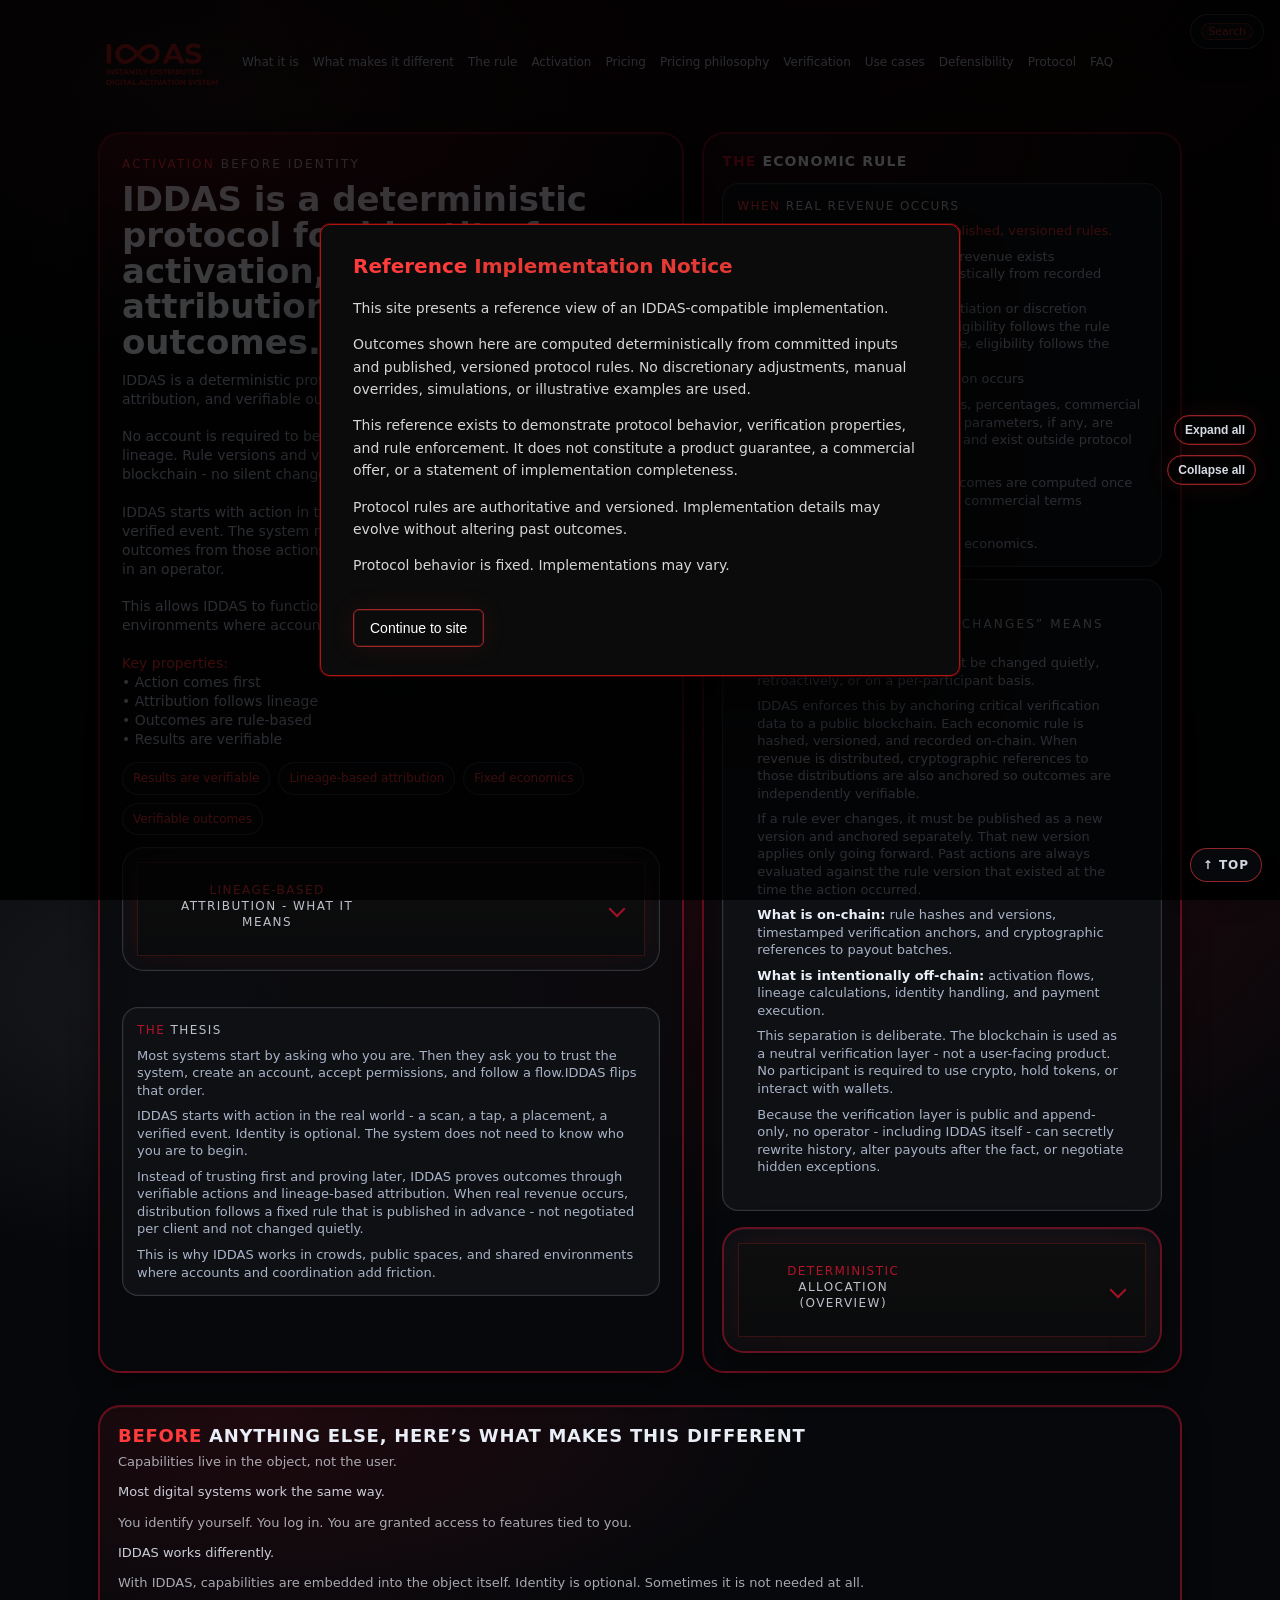
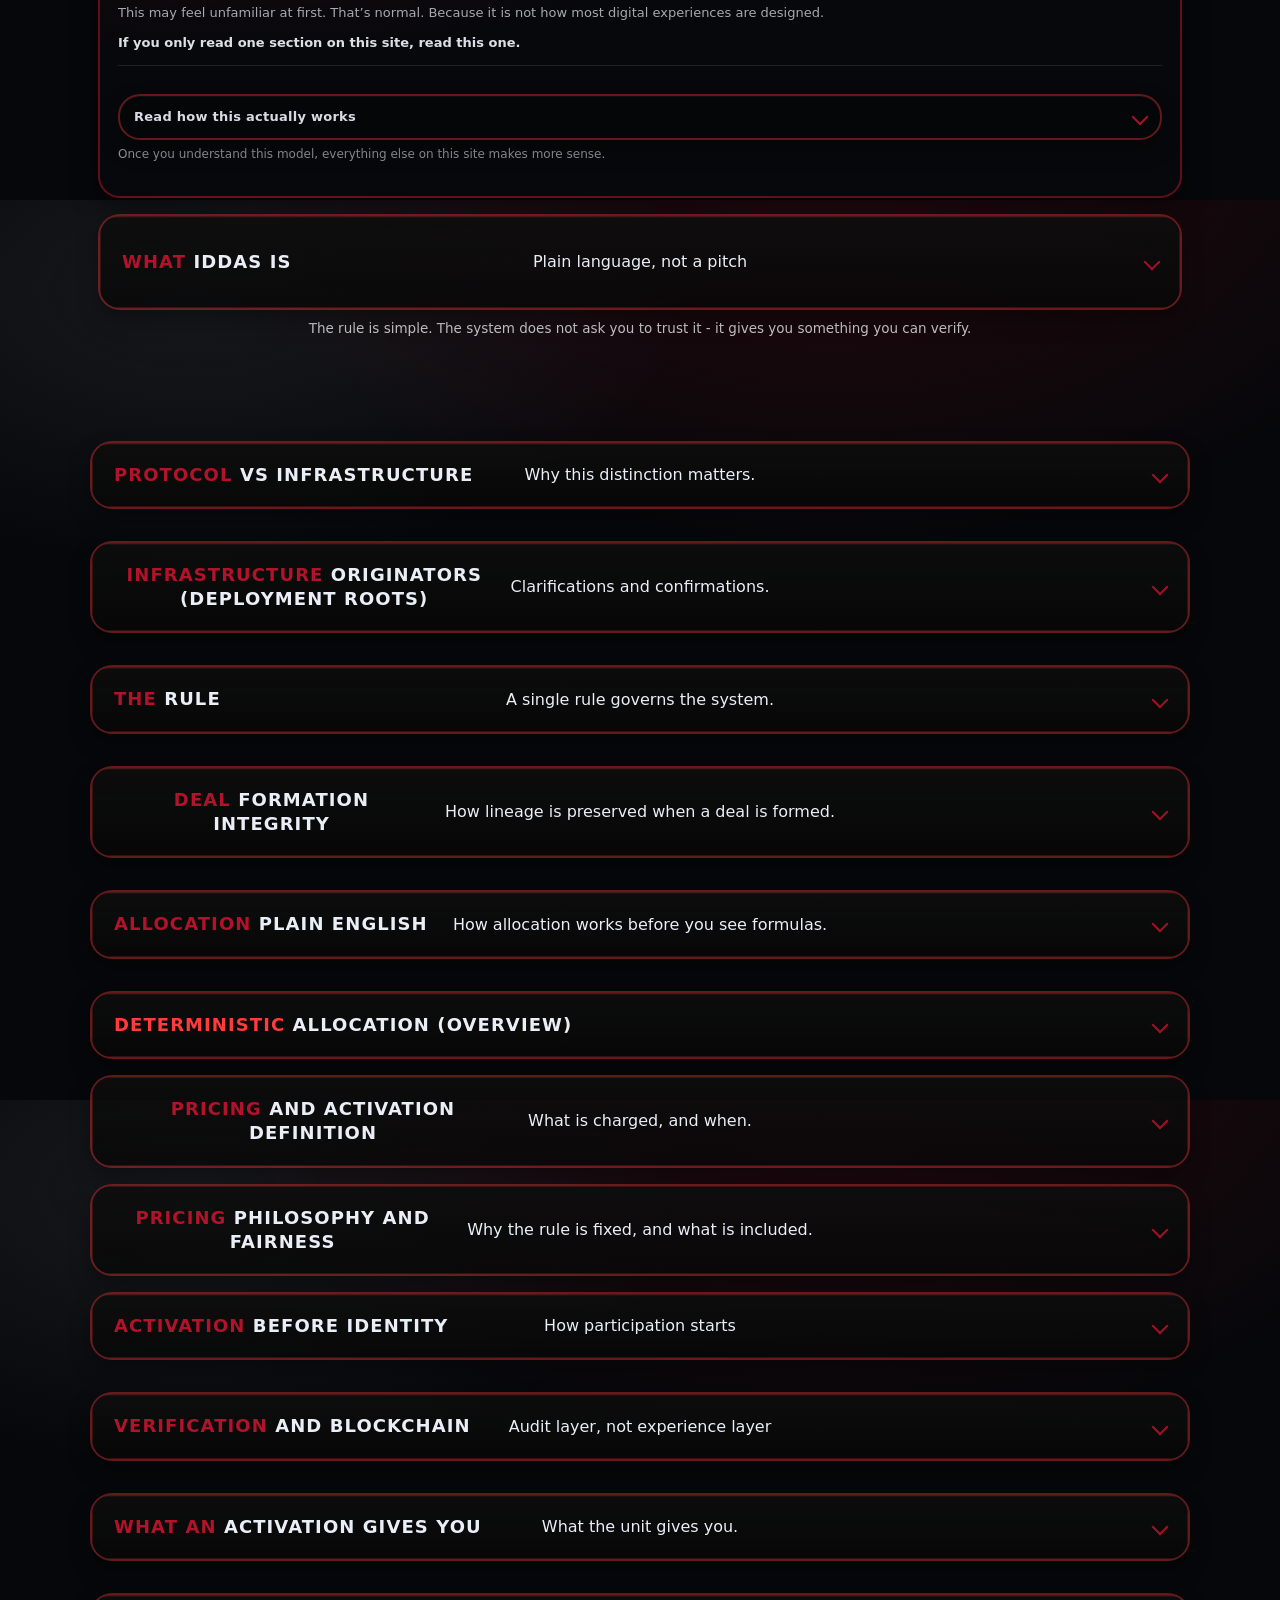
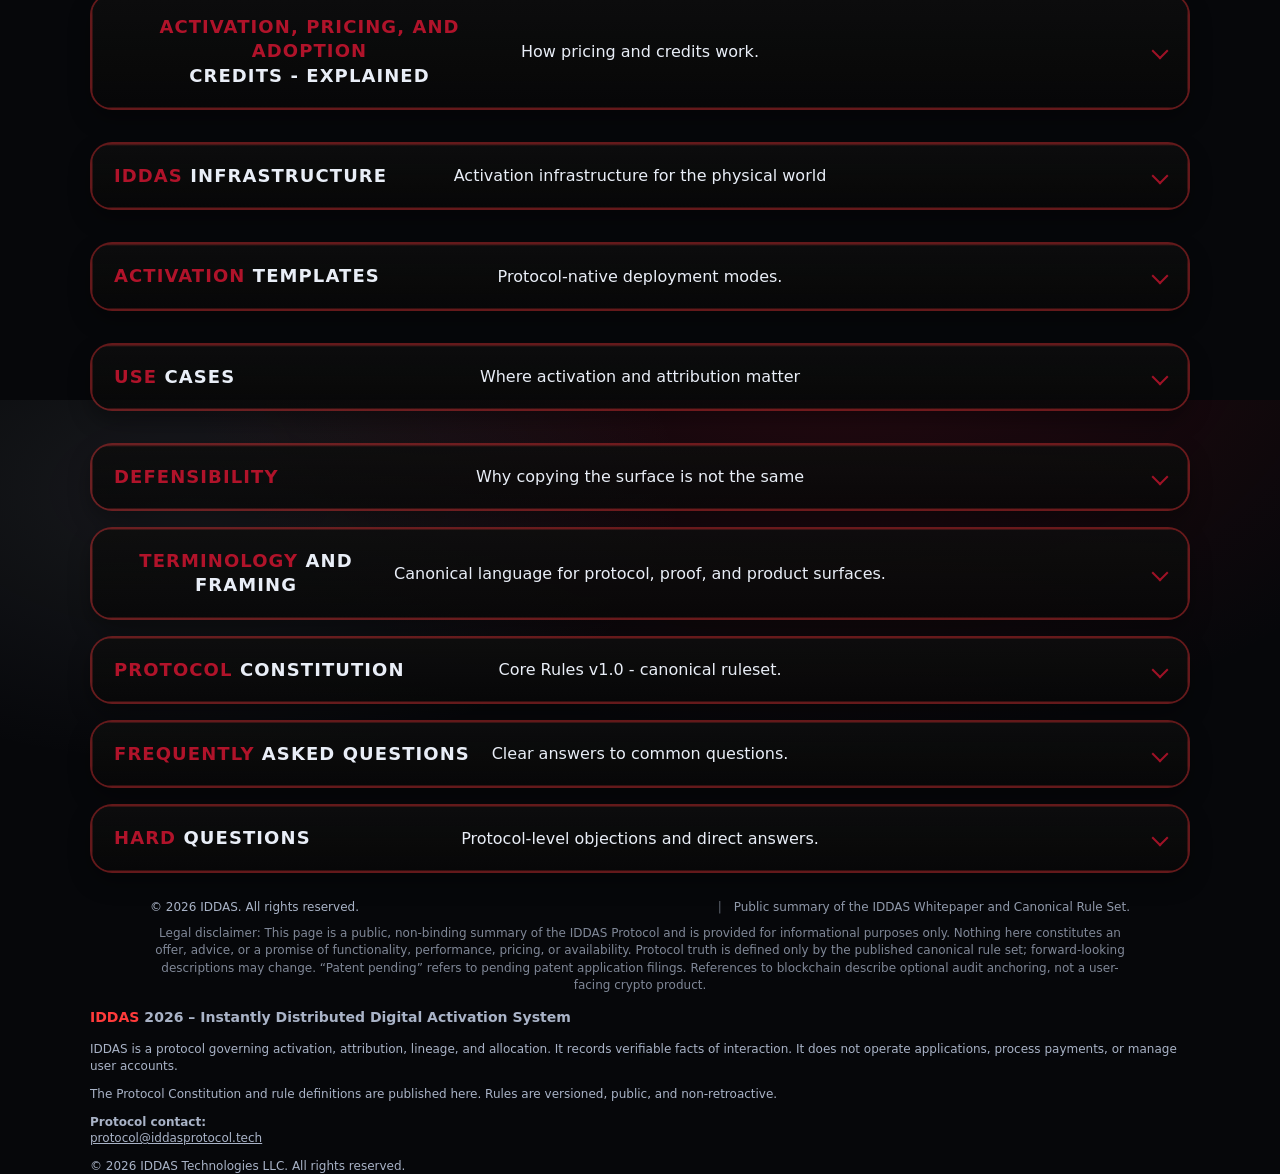
==== index.html @ dbb6c9db "Update index.html" ====
<!DOCTYPE html>

<html lang="en">
<head>
<meta charset="utf-8"/>
<meta content="width=device-width, initial-scale=1" name="viewport"/>
<title>IDDAS - Activation Before Identity</title>
<meta content="IDDAS is a verifiable rule for activation, attribution, and distribution. Action comes before identity. Outcomes are verifiable." name="description"/>
<style>
    :root{
      --accent: var(--red);

      --bg:#06070a;
      --panel:#0b0d12;
      --panel2:#0e1118;
      --text:#e9eef7;
      --muted:#a9b3c7;
      --silver:#aeb6c5;
      --silver2:#6f7686;
      --red:#b0132a; /* IDDAS red */
      --shadow: 0 18px 60px rgba(0,0,0,.55);
      --radius:18px;
      --radius2:22px;
      --max:1120px;
    }
    *{box-sizing:border-box}
    html,body{height:100%}
    body{
      margin:0;
      font-family: ui-sans-serif, system-ui, -apple-system, Segoe UI, Roboto, Helvetica, Arial, "Apple Color Emoji","Segoe UI Emoji";
      background: radial-gradient(1200px 800px at 65% -10%, rgba(176,19,42,.20), transparent 55%),
                  radial-gradient(900px 500px at 15% 10%, rgba(174,182,197,.10), transparent 55%),
                  var(--bg);
      color:var(--text);
      line-height:1.35;
    }
    a{color:inherit}
    .wrap{max-width:var(--max); margin:0 auto; padding:20px 18px 64px}

    /* top bar */
    .top{
  display:flex;
  align-items:center;
  justify-content:space-between;
  gap:16px;
  padding:10px 16px;
}

    .brand{display:flex; align-items:center; gap:10px; text-decoration:none; white-space:nowrap}
.brand img{width:22px; height:22px; display:block;}

    .mark{
      width:34px; height:34px; border-radius:10px;
      background: linear-gradient(180deg, rgba(176,19,42,.95), rgba(176,19,42,.55));
      box-shadow: 0 12px 30px rgba(176,19,42,.25);
      border:1px solid rgba(255,255,255,.10);
      position:relative;
    }
    .mark:after{
      content:""; position:absolute; inset:8px;
      border-radius:8px;
      border:1px solid rgba(255,255,255,.18);
    }
    .brand b{letter-spacing:.12em; font-size:12px}
    .nav{
  display:flex;
  align-items:center;
  justify-content:flex-end;
  gap:14px;
  flex-wrap:nowrap;
  overflow-x:auto;
  scrollbar-width:none;
}
.nav::-webkit-scrollbar{display:none;}
.nav a{
  white-space:nowrap;
}

.nav::-webkit-scrollbar{display:none}
    .nav a{font-size:12px; color:var(--muted); text-decoration:none}
    .nav a:hover{color:var(--text)}

    /* hero */
    .hero{
      padding:22px 0 18px;
      display:grid;
      grid-template-columns: 1.1fr .9fr;
      gap:18px;
      align-items:stretch;
    }
    @media (max-width: 920px){
      .hero{grid-template-columns:1fr}
    }
    .heroCard{
      background: linear-gradient(180deg, rgba(255,255,255,.035), rgba(255,255,255,.015));
      border:2px solid rgba(176,19,42,.55);
      border-radius: var(--radius2);
      padding:22px;
      /* subtle, engineered depth - no glow */
      box-shadow: inset 0 1px 0 rgba(255,255,255,.04), 0 10px 28px rgba(0,0,0,.45);
      position:relative;
      overflow:hidden;
    }
    .heroCard:before{
      content:""; position:absolute; inset:-2px;
      background: radial-gradient(900px 260px at 20% 0%, rgba(176,19,42,.22), transparent 60%);
      pointer-events:none;
    }
    .kicker{font-size:12px; letter-spacing:.18em; color:rgba(233,238,247,.75); text-transform:uppercase}
    h1{margin:10px 0 10px; font-size:34px; line-height:1.05}
    @media (max-width: 520px){h1{font-size:30px}}
    .sub{color:var(--muted); font-size:14px; margin:0 0 14px}

    .pillRow{display:flex; gap:8px; flex-wrap:wrap; margin-top:12px}
    .pill{
      font-size:12px; color:rgba(233,238,247,.88);
      border:1px solid rgba(174,182,197,.22);
      background: rgba(10,12,18,.65);
      padding:7px 10px; border-radius:999px;
    }

    .sideCard{
      background: linear-gradient(180deg, rgba(255,255,255,.02), rgba(255,255,255,.01));
      border:2px solid rgba(176,19,42,.55);
      border-radius: var(--radius2);
      padding:18px;
      /* subtle, engineered depth - no glow */
      box-shadow: inset 0 1px 0 rgba(255,255,255,.04), 0 10px 28px rgba(0,0,0,.45);
    }
    .sideCard h3{margin:0 0 10px; font-size:14px; letter-spacing:.08em; text-transform:uppercase}
    .rule{
      border-radius:16px;
      border:2px solid rgba(176,19,42,.55);
      background: rgba(6,7,10,.55);
      padding:14px;
      margin:12px 0 0;
      /* subtle, engineered depth - no glow */
      box-shadow: inset 0 1px 0 rgba(255,255,255,.04), 0 10px 28px rgba(0,0,0,.45);
    }
    .rule b{color:var(--text)}
    .rule p{margin:8px 0 0; color:var(--muted); font-size:13px}
    .rule .num{font-size:12px; color:rgba(233,238,247,.8); margin-bottom:6px; letter-spacing:.12em; text-transform:uppercase}

    /* --- IDDAS “Before Anything Else” section --- */
    .iddas-callout{
      margin: 14px 0 0;
      padding: 18px 18px;
      border: 1px solid rgba(174,182,197,.18);
      background: radial-gradient(900px 240px at 15% 0%, rgba(176,19,42,.14), transparent 62%), rgba(10,12,18,.55);
      border-radius: var(--radius2);
      box-shadow: 0 12px 40px rgba(0,0,0,.40);
    }
    .iddas-callout h2{
      margin: 0 0 6px;
      font-size: 18px; /* keep modest */
      letter-spacing: .04em;
      text-transform: uppercase;
      line-height: 1.2;
    }
    .iddas-callout .subtitle{
      margin: 0 0 12px;
      color: rgba(233,238,247,.70);
      font-size: 13px;
    }
    .iddas-callout p{
      margin: 0 0 10px;
      color: rgba(233,238,247,.86);
      line-height: 1.55;
      font-size: 13px;
    }
    .iddas-callout .quiet{color: rgba(233,238,247,.70)}
    .iddas-callout .strong{font-weight:700; color: rgba(233,238,247,.94)}

    .iddas-details{margin-top: 12px; border-top: 1px solid rgba(174,182,197,.14); padding-top: 12px}
    .iddas-details details{
      border: 1px solid rgba(174,182,197,.16);
      border-radius: 14px;
      background: rgba(0,0,0,.28);
      padding: 12px 14px;
    }
    .iddas-details summary{
      cursor: pointer;
      user-select: none;
      list-style: none;
      display: flex;
      align-items: center;
      justify-content: space-between;
      gap: 12px;
      font-weight: 650;
      color: rgba(233,238,247,.92);
      font-size: 13px;
      letter-spacing: .02em;
    }
    .iddas-details summary::-webkit-details-marker{display:none}
    .iddas-details summary .chev{
      width: 10px;
      height: 10px;
      border-right: 2px solid var(--red);
      border-bottom: 2px solid var(--red);
      transform: rotate(45deg);
      transition: transform 180ms ease;
      flex: 0 0 auto;
    }
    .iddas-details details[open] summary .chev{transform: rotate(225deg)}
    .iddas-details h3{
      margin: 14px 0 6px;
      font-size: 13px;
      letter-spacing: .06em;
      text-transform: uppercase;
      color: rgba(233,238,247,.92);
    }
    .iddas-details ul{
      margin: 6px 0 10px 18px;
      color: rgba(233,238,247,.78);
      line-height: 1.55;
      font-size: 13px;
    }
    .iddas-details li{margin: 5px 0}
    .iddas-transition{margin:6px 0 0; color: rgba(233,238,247,.62); font-size: 12px}

    

    /* use cases accordion */
    .usecases-details summary{
      cursor: pointer;
      list-style: none;
      display:flex;
      align-items:center;
      justify-content:flex-start;
      gap:12px;
      user-select:none;
    }
    .usecases-details summary::-webkit-details-marker{display:none}
    .usecases-details summary .title{
      font-size:13px;
      letter-spacing:.06em;
      text-transform:uppercase;
      font-weight:750;
      color: rgba(233,238,247,.92);
    }
    .usecases-details summary .chev{
      width: 10px;
      height: 10px;
      border-right: 2px solid var(--red);
      border-bottom: 2px solid var(--red);
      transform: rotate(45deg);
      transition: transform 180ms ease;
      flex: 0 0 auto;
      margin-top: 2px;
    }
    .usecases-details details[open] summary .chev{transform: rotate(225deg)}
    .usecases-details .usecaseBody{
      margin-top: 10px;
      padding: 14px 22px 18px 22px;
      box-sizing: border-box;
      color: rgba(233,238,247,.78);
      line-height: 1.55;
      font-size: 13px;
    }
    .usecases-details .usecaseBody p{margin: 8px 0}
    .usecases-details .usecaseBody ul{margin: 6px 0 10px 18px}
    .usecases-details .usecaseBody li{margin: 5px 0}
/* sections */
    section{margin-top:0}
    .sectionHead{
  display:flex;
  align-items:baseline;
  gap:10px;
  min-width:0;
}
    .sectionHead h2{margin:0; font-size:18px; letter-spacing:.06em; text-transform:uppercase}
    .sectionHead .hint{
  font-size:14px;
  opacity:.85;
  color:rgba(255,255,255,.72);
  text-align:center;
  justify-self:center;
  max-width: 520px;
  margin:0 auto;
}

    .grid{
      display:grid;
      grid-template-columns: repeat(12, 1fr);
      gap:12px;
    }
    .card{
      background: linear-gradient(180deg, rgba(255,255,255,.02), rgba(255,255,255,.01));
      border:2px solid rgba(176,19,42,.55);
      border-radius: var(--radius);
      padding:16px;
      /* subtle, engineered depth - no glow */
      box-shadow: inset 0 1px 0 rgba(255,255,255,.04), 0 10px 28px rgba(0,0,0,.45);
    }
    .card h3{
      margin:0 0 8px;
      font-size:13px;
      letter-spacing:.08em;
      text-transform:uppercase;
      color:rgba(233,238,247,.92);
    }
    .card p{margin:0; color:var(--muted); font-size:13px}
    .card ul{margin:10px 0 0; padding-left:18px; color:var(--muted); font-size:13px}
    .card li{margin:6px 0}

    .span-6{grid-column: span 6}
    .span-7{grid-column: span 7}
    .span-5{grid-column: span 5}
    .span-4{grid-column: span 4}
    .span-8{grid-column: span 8}
    .span-12{grid-column: span 12}
    @media (max-width: 920px){
      .span-6,.span-7,.span-5,.span-4,.span-8{grid-column: span 12}
    }

    .divider{height:1px; background:rgba(174,182,197,.16); margin:18px 0}

    .callout{
      border-radius: var(--radius);
      border:1px solid rgba(176,19,42,.35);
      background: radial-gradient(800px 200px at 25% 0%, rgba(176,19,42,.18), transparent 55%), rgba(10,12,18,.55);
      padding:16px;
    }
    .callout h3{margin:0 0 8px; font-size:13px; letter-spacing:.08em; text-transform:uppercase}
    .callout p{margin:0; color:var(--muted); font-size:13px}

    footer{margin-top:26px; color:var(--muted); font-size:12px}
    .footRow{display:flex; gap:12px; flex-wrap:wrap; align-items:center; justify-content:space-between}
    /* Footer centering fix */
    .footRow{justify-content:center; text-align:center; max-width:980px; margin:0 auto}
    .footRow > div{display:flex; justify-content:center; width:auto}
    .footRow > div:first-child{display:block}
    .footDisclaimer{margin-left:auto; margin-right:auto; text-align:center}


    /* small red accent for headings */
    .accent{color:var(--red)}
  

/* Defensibility accordions */
#defense details.defenseDetails { width: 100%; }
#defense summary.defenseSummary { list-style: none; cursor: pointer; }
#defense summary.defenseSummary::-webkit-details-marker { display: none; }
#defense summary.defenseSummary h3 { margin: 0 0 6px 0; }
#defense summary.defenseSummary p { margin: 0; }
#defense .defenseBody { margin-top: 12px; }
#defense .defenseBody ul { margin: 10px 0 0 18px; }

#defense summary.defenseSummary { position: relative; padding-right: 40px; }
#defense summary.defenseSummary .chev{
  position:absolute;
  right:16px;
  top:18px;
  width:10px;
  height:10px;
  border-right: 2px solid var(--red);
  border-bottom: 2px solid var(--red);
  transform: rotate(45deg);
  transition: transform 180ms ease;
  opacity:.95;
}
#defense details[open] summary .chev{ transform: rotate(225deg); }



/* Global accordion standardization */
details.siteAccordion { margin-top: 16px; }
.siteAccordion{ position: relative; }
/* Primary accordion container - subtle machined panel treatment */
details.siteAccordion{
  border:2px solid rgba(176,19,42,.55);
  border-radius: 22px;
  background: rgba(0,0,0,.18);
  box-shadow: inset 0 1px 0 rgba(255,255,255,.04), 0 10px 28px rgba(0,0,0,.45);
  overflow:hidden;
}

.sectionGrid > section > details.siteAccordion::before,
#what > details.siteAccordion::before{

  content:"";
  position:absolute;
  left:0; right:0; top:0;
  height:2px;
  background: rgba(255, 60, 60, 0.55);
  border-radius: 20px 20px 0 0;
  pointer-events:none;
}
details.siteAccordion > summary { cursor: pointer; }
details.siteAccordion > summary::-webkit-details-marker { display: none; }
details.siteAccordion > summary { list-style: none; }

/* Standard chevron on the right for all collapsible summaries */
details summary { cursor: pointer; }
details summary::-webkit-details-marker { display: none; }
details summary { list-style: none; display:flex; align-items:center; gap:14px; }
details summary::after{
  content:"";
  width:10px;
  height:10px;
  border-right:2px solid var(--red);
  border-bottom:2px solid var(--red);
  transform: rotate(45deg);
  margin-left:auto;
  transition: transform 180ms ease, opacity 180ms ease;
  opacity: 0.9;
}
details[open] > summary::after{
  transform: rotate(225deg);
}
details summary .chev { display:none !important; }

/* Body spacing for section-level accordions */
.siteAccordionBody{
  padding: 18px 22px 22px 22px;
  box-sizing: border-box;
}



/* Interstitial note between accordions (centered, subtle, no box) */
.betweenNote{
  text-align: center;
  max-width: 920px;
  margin: 8px auto 22px auto;
  padding: 0 18px;
  color: rgba(255,255,255,0.78);
  font-size: 13.5px;
  line-height: 1.5;
}

/* Subsection headers inside accordion bodies - match protocol style (red, not bold) */
.siteAccordionBody p > b:only-child,
.siteAccordionBody p > strong:only-child,
.siteAccordionBody p > b:first-child:last-child,
.siteAccordionBody p > strong:first-child:last-child{
  font-weight: 400 !important;
  color: var(--accent) !important;
  letter-spacing: 0.2px;
}

/* Also catch common patterns where a bold label is the first element in a paragraph */
.siteAccordionBody p > b:first-child,
.siteAccordionBody p > strong:first-child{
  font-weight: 400;
}

/* Typography normalization - ensure consistent body text sizing and tone across accordions */
.siteAccordionBody{
  font-size:13px;
  line-height:1.55;
  color: rgba(233,238,247,.86);
}
.siteAccordionBody p{margin: 0 0 10px;}
.siteAccordionBody ul{margin: 6px 0 10px 18px; padding-left:18px;}
.siteAccordionBody li{margin: 6px 0;}
.siteAccordionBody b{color: rgba(233,238,247,.92);}



/* Layout polish for global accordions */
.wrap{padding-left:18px;padding-right:18px;}
@media (max-width: 720px){.wrap{padding-left:14px;padding-right:14px;}}
.siteAccordionSummary{
  list-style:none;
  cursor:pointer;
  padding:20px 22px;
  display:grid;
  grid-template-columns: auto 1fr auto;
  align-items:center;
  gap:16px;
  position:relative;
}
.siteAccordionSummary::after{
  content:"";
  width:10px;
  height:10px;
  border-right:2px solid rgba(255,255,255,.65);
  border-bottom:2px solid rgba(255,255,255,.65);
  transform: rotate(45deg);
  justify-self:end;
  transition: transform .2s ease, opacity .2s ease;
  opacity:.9;
}
.siteAccordion[open] > .siteAccordionSummary::after{
  transform: rotate(-135deg);
  opacity:1;
}
/* Ensure the hero intro accordion uses the same red chevron */
#lineage-attribution.siteAccordion > .siteAccordionSummary::after{
  border-right:2px solid var(--red);
  border-bottom:2px solid var(--red);
}

.siteAccordionSummary::after{
  margin-left:0;
  grid-column:3;
  justify-self:end;
}


    .accent-word{ color: var(--accent); }

  
/* Two-column layout for main section accordions (closed state), with full-width expansion when opened */
.sectionGrid{
  max-width: 1100px;
  margin: 0 auto;
  display: grid;
  grid-template-columns: repeat(2, minmax(0, 1fr));
  gap: 16px;
}
.sectionGrid > section{ margin: 0; }
.sectionGrid > section.spanAll{ grid-column: 1 / -1; }
@media (max-width: 900px){
  .sectionGrid{ grid-template-columns: 1fr; }
}

/* Floating Expand/Collapse control - fixed center-right */
#accordionControls.floatingControls{
  position: fixed !important;
  top: 50% !important;
  right: 24px !important;
  transform: translateY(-50%) !important;
  z-index: 9999 !important;
  display: flex !important;
  flex-direction: column !important;
  gap: 10px !important;
  align-items: flex-end !important;
  justify-content: center !important;
  margin: 0 !important;
  pointer-events: auto !important;
}
#accordionControls.floatingControls .pillButton{
  white-space: nowrap;
}


  /* Diagram inserts - constrained and centered */
  .iddas-diagram{
    display:block;
    width:100%;
    max-width:560px; /* ~50-60% of full content width on desktop */
    height:auto;
    margin:18px auto 22px auto;
    border-radius:14px;
  }


/* Center accordion headers (bottom sections were drifting left) */

/* FINAL CENTERING FIXES (allocation note + footer) */

/* Allocation math helper line - true center */
.allocationNote{
  max-width: var(--wrap);
  margin: 0 auto;
  text-align: center;
}

/* Footer centering */
.siteFooter{
  display:flex;
  justify-content:center;
}

.siteFooter .footerInner{
  max-width: var(--wrap);
  width:100%;
  margin: 0 auto;
  display:grid;
  grid-template-columns: 1fr 1fr;
  align-items:center;
}

.siteFooter .footerRight{
  text-align:right;
}

@media (max-width: 800px){
  .siteFooter .footerInner{
    grid-template-columns: 1fr;
    text-align:center;
  }
  .siteFooter .footerRight{
    text-align:center;
    margin-top:10px;
  }
}


/* Back to top button (restored) */
.backToTop{
  position: fixed;
  right: 18px;
  bottom: 18px;
  padding: 8px 12px;
  font-size: 12px;
  letter-spacing: .08em;
  text-transform: uppercase;
  color: rgba(233,238,247,.9);
  background: rgba(10,12,18,.7);
  border: 1px solid rgba(174,182,197,.25);
  border-radius: 999px;
  text-decoration: none;
  box-shadow: 0 10px 30px rgba(0,0,0,.45);
  z-index: 9999;
}
.backToTop:hover{
  color: #fff;
  border-color: rgba(176,19,42,.6);
}



    /* v61 - normalize top containers to match machined panel treatment */
    .heroCard,
    .sideCard,
    .iddas-callout{
      border: 2px solid rgba(176,19,42,.55) !important;
      background: radial-gradient(900px 420px at 15% 0%, rgba(176,19,42,.14), transparent 60%), rgba(8,9,12,.78) !important;
      box-shadow: 0 0 0 1px rgba(176,19,42,.04), 0 10px 28px rgba(0,0,0,.45) !important;
    }

    /* v71 - tone down inner boxes: keep outer panels machined/red, make inner cards neutral */
    .heroCard .rule,
    .sideCard .rule,
    .heroCard details.rule.siteAccordion{
      border: 1px solid rgba(174,182,197,.22) !important;
      background: rgba(16,18,22,.92) !important;
      box-shadow: inset 0 0 0 1px rgba(255,255,255,.03) !important;
    }
    .heroCard .rule h3,
    .sideCard .rule h3{
      color: rgba(236,240,245,.92) !important;
    }



/* FAQ readability + hierarchy (questions red, not bold) */
.siteAccordion[data-section="faq"] .faqGrid{
  display:grid;
  grid-template-columns:repeat(2, minmax(0, 1fr));
  gap:26px;
}
@media (max-width: 860px){
  .siteAccordion[data-section="faq"] .faqGrid{ grid-template-columns: 1fr; }
}
.siteAccordion[data-section="faq"] .faqItem{
  break-inside: avoid;
  padding-top:14px;
  border-top:1px solid rgba(255, 0, 0, 0.22);
}
.siteAccordion[data-section="faq"] .faqItem:first-child{
  border-top:0;
  padding-top:0;
}
.siteAccordion[data-section="faq"] .faqQ{
  color: var(--accent, #ff2b2b);
  font-weight:400;
  margin:0 0 8px 0;
}
.siteAccordion[data-section="faq"] .faqA p{
  margin:0 0 10px 0;
}

/* FAQ accordion behavior (questions visible, answers collapsed by default) */
.siteAccordion[data-section="faq"] details.faqItem{ margin:0; }
.siteAccordion[data-section="faq"] summary.faqQ{ cursor:pointer; list-style:none; }
.siteAccordion[data-section="faq"] summary.faqQ::-webkit-details-marker{ display:none; }
.siteAccordion[data-section="faq"] details.faqItem[open] summary.faqQ{ margin-bottom:8px; }
.siteAccordion[data-section="faq"] .faqA ul{
  margin:6px 0 10px 18px;
  padding:0;
}
.siteAccordion[data-section="faq"] .faqA li{
  margin:0 0 6px 0;
}


/* FAQ (Hard Questions) - mirrors FAQ styling */
.siteAccordion[data-section="faq-hard"] .faqGrid{
  display:grid;
  grid-template-columns:repeat(2, minmax(0, 1fr));
  gap:26px;
}
@media (max-width: 860px){
  .siteAccordion[data-section="faq-hard"] .faqGrid{ grid-template-columns: 1fr; }
}
.siteAccordion[data-section="faq-hard"] .faqItem{
  break-inside: avoid;
  padding-top:14px;
  border-top:1px solid rgba(255, 0, 0, 0.22);
}
.siteAccordion[data-section="faq-hard"] .faqItem:first-child{
  border-top:0;
  padding-top:0;
}
.siteAccordion[data-section="faq-hard"] .faqQ{
  color: var(--accent, #ff2b2b);
  font-weight:400;
  margin:0 0 8px 0;
}
.siteAccordion[data-section="faq-hard"] .faqA p{
  margin:0 0 10px 0;
}

/* FAQ accordion behavior (questions visible, answers collapsed by default) */
.siteAccordion[data-section="faq-hard"] details.faqItem{ margin:0; }
.siteAccordion[data-section="faq-hard"] summary.faqQ{ cursor:pointer; list-style:none; }
.siteAccordion[data-section="faq-hard"] summary.faqQ::-webkit-details-marker{ display:none; }
.siteAccordion[data-section="faq-hard"] details.faqItem[open] summary.faqQ{ margin-bottom:8px; }
.siteAccordion[data-section="faq-hard"] .faqA ul{
  margin:6px 0 10px 18px;
  padding:0;
}
.siteAccordion[data-section="faq-hard"] .faqA li{
  margin:0 0 6px 0;
}




/* Protocol Constitution (embedded) */
.protoWrap{
  background:#000;
  color:var(--text);
  border:1.5px solid rgba(255,255,255,.18);
  border-radius:14px;
  padding:16px;
}
.protoScroll{
  max-height:70vh;
  overflow:auto;
  padding-right:6px;
}
.protoTitle{ color:var(--accent); font-size:28px; line-height:1.15; margin:6px 0 4px; }
.protoSubTitle{ color:var(--text); font-size:18px; margin:0 0 8px; opacity:.92; }
.protoMeta{ color:var(--muted); font-size:14px; margin:0 0 14px; }

.protoH{ color:var(--accent); font-weight:400; margin:18px 0 8px; }
.protoH1{ font-size:20px; }
.protoH2{ font-size:18px; opacity:.98; }
.protoH3{ font-size:16px; opacity:.96; }
.protoH4{ font-size:15px; opacity:.94; }
.protoH5{ font-size:14px; opacity:.92; }

.protoWrap p{ margin:8px 0; color:var(--text); opacity:.92; }
.protoList{ margin:8px 0 10px 22px; }
.protoList li{ margin:6px 0; color:var(--text); opacity:.92; }


.protoLayout{
  display:flex;
  gap:16px;
}
.protoNav{
  width:220px;
  flex:0 0 220px;
  position:sticky;
  top:12px;
  align-self:flex-start;
  z-index:30; /* keep toggle visible above protocol copy */
  max-height:70vh;
  overflow:auto;
  background:#000;
  border:1px solid rgba(255,255,255,.12);
  border-radius:12px;
  padding:10px;
}
.protoNavTitle{
  color:var(--muted);
  font-size:12px;
  letter-spacing:.02em;
  margin:0 0 10px 0;
}
.protoNav a{
  display:block;
  color:var(--text);
  text-decoration:none;
  opacity:.92;
  border:1px solid rgba(255, 0, 0, 0.22);
  border-radius:10px;
  padding:10px 12px;
  margin:0 0 8px 0;
  line-height:1.2;
}
.protoNav a:hover{ opacity:1; }
.protoNav a.isActive{
  border-color: rgba(255, 0, 0, 0.55);
  box-shadow: 0 0 0 1px rgba(255, 0, 0, 0.18) inset;
}
.protoMain{ flex:1; min-width:0; }

@media (max-width: 900px){
  .protoLayout{ flex-direction:column; }
  .protoNav{
    width:100%;
    flex:1 1 auto;
    position:sticky;
    top:0;
    z-index:6;
    max-height:none;
    overflow:visible;
  }
  .protoNavLinks{
    display:flex;
    gap:8px;
    flex-wrap:wrap;
  }
  .protoNav a{
    display:inline-block;
    margin:0;
    padding:10px 12px;
  }
}


/* Subsection navigation (hover-expand per chapter) */
.protoNav .protoSubnav{
  display:none;
  margin:6px 0 12px 12px;
  padding-left:10px;
  border-left:1px solid rgba(255,255,255,.14);
}
.protoNav .protoSubnav a{
  display:block;
  padding:6px 10px;
  margin:2px 0;
  border-radius:10px;
  text-decoration:none;
  color:var(--text);
  font-size:12.5px;
  opacity:.92;
  background:rgba(255,255,255,.04);
}
.protoNav .protoSubnav a:hover{ background:rgba(255,255,255,.07); }
.protoNav .protoSubnav a.isSubActive{ outline:1px solid rgba(198,40,40,.55); }

.protoNavLinks a:hover + .protoSubnav,
.protoNavLinks a:focus + .protoSubnav,
.protoNav .protoSubnav:hover,
.protoNav .protoSubnav.pinOpen{
  display:block;
}



/* v75 - normalize spacing so gaps match across accordions (fix WHAT IDDAS IS spacing) */
#what > details.siteAccordion{ margin-top: 16px !important; } /* restore standard accordion spacing */
#accordionControls{ margin: 0 0 8px !important; } /* tight, consistent controls spacing */
.iddas-transition{ margin: 6px 0 16px !important; } /* ensure consistent gap above WHAT IDDAS IS */
.sectionGrid{ margin-top: 0 !important; } /* avoid extra gap before next grid section */
.sectionGrid > section:first-child > details.siteAccordion{ margin-top: 16px !important; } /* keep standard within grid */

/* v76 - make WHAT IDDAS IS header taller to visually absorb remaining gap (no structural changes) */
#what > details.siteAccordion > summary.siteAccordionSummary{
  padding-top: 34px !important;
  padding-bottom: 34px !important;
}
/* keep hint text centered vertically within the taller header */
#what > details.siteAccordion > summary.siteAccordionSummary .hint{
  align-self:center;
}



/* v74 - Protocol full-view (read mode) */
.protoTopBar{
  display:flex;
  justify-content:flex-end;
  align-items:center;
  gap:10px;
  margin: 0 0 10px 0;
}
.protoFullBtn{
  cursor:pointer;
  padding: 8px 12px;
  border-radius: 999px;
  border: 1px solid rgba(255,255,255,.22);
  background: rgba(0,0,0,.35);
  color: rgba(233,238,247,.90);
  font-size: 12px;
  letter-spacing: .06em;
  text-transform: uppercase;
}
.protoFullBtn:hover{
  border-color: rgba(176,19,42,.55);
  color:#fff;
}
.protoBackdrop{
  position: fixed;
  inset: 0;
  background: rgba(0,0,0,.78);
  backdrop-filter: blur(2px);
  z-index: 9998;
  display:none;
}
.protoBackdrop.isOn{ display:block; }
.protoWrap.isFull{
  position: fixed !important;
  top: 4vh !important;
  left: 4vw !important;
  right: 4vw !important;
  bottom: 4vh !important;
  width: auto !important;
  max-width: none !important;
  height: auto !important;
  max-height: none !important;
  overflow: auto !important; /* critical: allow scrolling in full view */
  z-index: 9999 !important;
  border: 2px solid rgba(176,19,42,.55) !important;
  box-shadow: 0 24px 80px rgba(0,0,0,.70) !important;
}
body.protoNoScroll{ overflow: hidden !important; }

/* Full View + Reader Mode: keep the toggle reachable and not overlapped by the title */
.protoWrap.isFull .protoLayout.proto-nav-hidden #jumpNavToggle{
  position:fixed;
  left:32px;
  top:92px;
  width:auto;
  z-index:999;
}

/* V80 - Fix Use cases intro + grid indentation (they were outside .siteAccordionBody) */
#usecases details.siteAccordion > p.sub{
  padding-left: 22px;
  padding-right: 22px;
  box-sizing: border-box;
  margin-top: 0;
}
#usecases details.siteAccordion > .grid.usecases-details{
  padding-left: 22px;
  padding-right: 22px;
  box-sizing: border-box;
}

.step-header-red {
  color: #e33;
  font-weight: 400;
  margin-top: 1.2em;
  margin-bottom: 0.4em;
}


.protoNavLinks a.protoManualSub{
  margin-left: 10px;
  font-size: 14px;
  opacity: .92;
  border-left: 2px solid rgba(198,40,40,.45);
  padding-left: 10px;
  margin-top: 6px;
  margin-bottom: 6px;
}
.protoNavLinks a.protoManualSub:hover{
  background: rgba(255,255,255,.07);
}


/* Mid-page centered note (no box) */
.midnote{
  background: transparent !important;
  border: none !important;
  box-shadow: none !important;
  padding: 0 !important;
  margin: 12px 0 18px 0;
}
.midnote p{
  margin: 0;
}

/* Guided Start overla

<!-- Guided Start overlay (v93) -->
<div id="iddasGuidedStartOverlay" role="dialog" aria-modal="true" aria-label="Guided start">
  <div class="gs-card">
    <div class="gs-top">
      <div>
        <h2 class="gs-title">Welcome to IDDAS</h2>
        <p class="gs-sub">Choose a starting point. This guide appears once per device and does not change any site content.</p>
      </div>
      <a class="gs-skip" href="#" id="iddasGuidedStartSkip">Skip</a>
    </div>

    <div class="gs-grid" role="group" aria-label="Start options">
      <button class="gs-btn" type="button" data-gs-target="rule">
        Start with the rule
        <small>Understand the single governing split first.</small>
      </button>
      <button class="gs-btn" type="button" data-gs-target="protocol-constitution">
        Open the protocol constitution
        <small>Review the canonical ruleset in one place.</small>
      </button>
    </div>

    <div class="gs-foot">Tip: Use the “Expand all” control on the right when you want to read the page as a continuous document.</div>
  </div>
</div>

y (v93) */
#iddasGuidedStartOverlay{
  position: fixed;
  inset: 0;
  z-index: 99999;
  display: none;
  align-items: center;
  justify-content: center;
  padding: 16px;
  background: rgba(0,0,0,0.82);
  backdrop-filter: blur(6px);
}
#iddasGuidedStartOverlay.is-visible{ display:flex; }
#iddasGuidedStartOverlay .gs-card{
  width: min(920px, 100%);
  border-radius: 18px;
  border: 1px solid rgba(255,64,64,0.45);
  background: rgba(10,10,10,0.92);
  box-shadow: 0 20px 60px rgba(0,0,0,0.55);
  padding: 18px 18px 16px;
}
#iddasGuidedStartOverlay .gs-top{
  display:flex;
  align-items:flex-start;
  justify-content: space-between;
  gap: 12px;
}
#iddasGuidedStartOverlay .gs-title{
  font-size: 20px;
  font-weight: 600;
  margin: 0 0 6px 0;
  color: #ffffff;
}
#iddasGuidedStartOverlay .gs-sub{
  margin: 0;
  color: rgba(255,255,255,0.78);
  line-height: 1.45;
  font-size: 14px;
}
#iddasGuidedStartOverlay .gs-skip{
  font-size: 13px;
  color: rgba(255,255,255,0.72);
  text-decoration: none;
  border-bottom: 1px solid transparent;
  white-space: nowrap;
  margin-top: 4px;
}
#iddasGuidedStartOverlay .gs-skip:hover{ border-bottom-color: rgba(255,255,255,0.35); }
#iddasGuidedStartOverlay .gs-grid{
  display:grid;
  grid-template-columns: repeat(3, minmax(0,1fr));
  gap: 10px;
  margin-top: 14px;
}
#iddasGuidedStartOverlay .gs-btn{
  width: 100%;
  border-radius: 14px;
  padding: 12px 12px;
  border: 1px solid rgba(255,64,64,0.55);
  background: rgba(0,0,0,0.45);
  color: #fff;
  font-size: 14px;
  font-weight: 600;
  cursor: pointer;
}
#iddasGuidedStartOverlay .gs-btn:hover{ background: rgba(255,64,64,0.10); }
#iddasGuidedStartOverlay .gs-btn small{
  display:block;
  margin-top: 6px;
  font-weight: 500;
  color: rgba(255,255,255,0.74);
  line-height: 1.35;
}
#iddasGuidedStartOverlay .gs-foot{
  margin-top: 12px;
  color: rgba(255,255,255,0.62);
  font-size: 12px;
  line-height: 1.4;
}
@media (max-width: 780px){
  #iddasGuidedStartOverlay .gs-grid{ grid-template-columns: 1fr; }
  #iddasGuidedStartOverlay .gs-title{ font-size: 18px; }
}


.search-ping{ outline: 2px solid rgba(198,40,40,.55); outline-offset: 6px; border-radius: 10px; transition: outline-color .2s ease; }



/* =========================================================
   V104 - Visual facelift (no copy/layout changes)
   - Subtle depth + glow, clearer interactive affordances
   - Safer: overrides only (does not remove existing rules)
   ========================================================= */

:root{
  --accent: #ff3b3b;
  --accent-deep: #b10a1f;
  --stroke: rgba(255,59,59,.35);
  --stroke-strong: rgba(255,59,59,.58);
  --panel: rgba(10,10,10,.70);
  --panel-2: rgba(14,14,14,.82);
  --glow-soft: 0 0 0 1px rgba(255,59,59,.18) inset, 0 0 26px rgba(255,59,59,.10);
  --glow-strong: 0 0 0 1px rgba(255,59,59,.28) inset, 0 0 34px rgba(255,59,59,.16);
}

body{
  position: relative;
  isolation: isolate;
}

/* Subtle background texture (CSS-only, no assets) */
body::before{
  content:"";
  position: fixed;
  inset: 0;
  z-index: -1;
  pointer-events: none;
  opacity: .55;
  background:
    radial-gradient(900px 520px at 18% 10%, rgba(255,59,59,.12), transparent 60%),
    radial-gradient(820px 520px at 85% 25%, rgba(255,59,59,.08), transparent 58%),
    radial-gradient(740px 460px at 55% 78%, rgba(255,59,59,.10), transparent 62%),
    radial-gradient(1200px 700px at 50% 50%, rgba(0,0,0,.55), rgba(0,0,0,.85));
}

body::after{
  content:"";
  position: fixed;
  inset: 0;
  z-index: -1;
  pointer-events: none;
  opacity: .10;
  background:
    repeating-linear-gradient(0deg, rgba(255,255,255,.06) 0, rgba(255,255,255,.06) 1px, transparent 1px, transparent 6px),
    repeating-linear-gradient(90deg, rgba(255,255,255,.04) 0, rgba(255,255,255,.04) 1px, transparent 1px, transparent 8px);
  mix-blend-mode: overlay;
}

/* Make primary accordions feel more "premium" without changing structure */
.siteAccordionSummary{
  border-color: var(--stroke-strong) !important;
  background: linear-gradient(180deg, rgba(14,14,14,.88), rgba(8,8,8,.72)) !important;
  box-shadow: var(--glow-soft), 0 18px 44px rgba(0,0,0,.42) !important;
  transition: transform .12s ease, box-shadow .12s ease, border-color .12s ease, background .12s ease;
}

.siteAccordionSummary:hover{
  border-color: rgba(255,59,59,.72) !important;
  box-shadow: var(--glow-strong), 0 22px 54px rgba(0,0,0,.48) !important;
  transform: translateY(-1px);
}

.siteAccordion[open] > .siteAccordionSummary{
  border-color: rgba(255,59,59,.78) !important;
  background: linear-gradient(180deg, rgba(22,10,12,.92), rgba(8,8,8,.72)) !important;
  box-shadow: var(--glow-strong), 0 24px 64px rgba(0,0,0,.55) !important;
}

/* Buttons: Expand/Collapse/Top */
#accordionControls button,
#accordionControls a,
.topButton,
#topBtn,
button,
a.buttonLike{
  border-color: var(--stroke-strong) !important;
  box-shadow: var(--glow-soft) !important;
  transition: transform .12s ease, box-shadow .12s ease, border-color .12s ease, background .12s ease;
}

#accordionControls button:hover,
#accordionControls a:hover,
.topButton:hover,
#topBtn:hover{
  border-color: rgba(255,59,59,.78) !important;
  box-shadow: var(--glow-strong) !important;
  transform: translateY(-1px);
}

/* Keyboard focus - subtle but visible */
.siteAccordionSummary:focus,
.siteAccordionSummary:focus-visible,
#accordionControls button:focus-visible,
#accordionControls a:focus-visible,
.topButton:focus-visible,
#topBtn:focus-visible,
a:focus-visible,
button:focus-visible,
input:focus-visible{
  outline: 2px solid rgba(255,59,59,.35);
  outline-offset: 3px;
}

/* Scrollbars - scoped but safe */
*::-webkit-scrollbar{ width: 10px; height: 10px; }
*::-webkit-scrollbar-track{ background: rgba(255,255,255,.04); border-radius: 10px; }
*::-webkit-scrollbar-thumb{
  background: linear-gradient(180deg, rgba(255,59,59,.35), rgba(255,59,59,.18));
  border-radius: 10px;
  border: 2px solid rgba(0,0,0,.55);
}
*::-webkit-scrollbar-thumb:hover{
  background: linear-gradient(180deg, rgba(255,59,59,.48), rgba(255,59,59,.22));
}

/* Search modal presence: keep it visually prominent */
#universalSearchModal .searchBox,
#universalSearchModal input{
  box-shadow: var(--glow-strong), 0 24px 70px rgba(0,0,0,.60) !important;
  border-color: rgba(255,59,59,.70) !important;
}


/* Reader mode: hide Jump-to navigation and expand content */
#utilityBar .util-btn{ min-width: 0; flex:1; }
}


/* Jump-to toggle + restore */
/* Jump-to toggle button (reader mode) */
#jumpNavToggle{
  width:100%;
  box-sizing:border-box;
  display:flex;
  align-items:center;
  justify-content:space-between;
  gap:10px;
  padding:12px 14px !important;
  appearance:none !important;
  -webkit-appearance:none !important;
  background-color: rgba(0,0,0,0.55) !important;
  background-image: none !important;

  margin:10px 0 14px 0 !important;
  border-radius:12px !important;
  border:1px solid rgba(255,0,0,0.35) !important;
  background:rgba(0,0,0,0.55) !important;
  color:#eaeaea !important;
  font:600 14px/1.1 Inter, system-ui, -apple-system, BlinkMacSystemFont, "Segoe UI", sans-serif !important;
  cursor:pointer;
  user-select:none;
  appearance:none;
  -webkit-appearance:none;
  outline:none;
}
#jumpNavToggle::after{
  content:"";
  width:10px;
  height:10px;
  border-radius:999px;
  background:var(--red);
  box-shadow:0 0 10px rgba(255,0,0,0.35);
  flex:0 0 auto;
}
#jumpNavToggle:hover{
  border-color:rgba(255,0,0,0.55) !important;
  background:rgba(0,0,0,0.7) !important;
}
.protoNav, .protoNavLinks{
  overflow-x:hidden;
}
#jumpNavToggle:focus{
  outline:none;
}
#jumpNavToggle:focus-visible{
  box-shadow: 0 0 0 3px rgba(255,80,80,0.22), 0 6px 18px rgba(0,0,0,0.35);
}

#jumpNavToggle:active{transform:translateY(1px);}
/* Protocol reader mode: hide Jump-to column, expand reading area */
.protoLayout.proto-nav-hidden{ gap:0; }
.protoLayout.proto-nav-hidden .protoNav{
  flex:0 0 72px;
  min-width:72px;
  max-width:72px;
  padding:12px 10px;
  overflow:hidden; /* remove scrollbar in hidden mode */
  max-height:none;
}
.protoLayout.proto-nav-hidden .protoNavTitle,
.protoLayout.proto-nav-hidden .protoNavLinks{
  display:none;
}
.protoLayout.proto-nav-hidden .protoMain{ width:100%; max-width:100%; }

#jumpNavToggle:hover{ border-color: rgba(198,40,40,.6); }


.jumpNavToggleBtn{
  background: rgba(0,0,0,0.55) !important;
  color:#eaeaea !important;
  border:1px solid rgba(255,0,0,0.35) !important;
  border-radius:12px !important;
  box-shadow: 0 10px 35px rgba(0,0,0,0.55) !important;
}
.jumpNavToggleBtn:hover{
  background: rgba(0,0,0,0.72) !important;
}


/* Reader mode: hide chapter nav and expand content */
body.nav-hidden .chapter-nav{ display:none !important; }
body.nav-hidden .wrapper{ max-width: 1200px !important; justify-content:center; padding-left:18px !important; padding-right:18px !important; }
body.nav-hidden .content, body.nav-hidden .main, body.nav-hidden main{ width:100% !important; }



/* MOBILE FIXES - v1 */
@media (max-width: 640px){
  /* Accordion headers: prevent overlap on small screens */
  .siteAccordionSummary{
    grid-template-columns: 1fr auto;
    row-gap: 8px;
    column-gap: 12px;
    padding: 18px 18px;
  }
  .siteAccordionSummary .sectionHead,
  .siteAccordionSummary .secHead{
    grid-column: 1;
    min-width: 0;
  }
  .siteAccordionSummary .hint{
    grid-column: 1;
    text-align: left;
    justify-self: start;
    max-width: 100%;
  }
  .siteAccordionSummary::after{
    grid-column: 2;
    grid-row: 1 / span 2;
    align-self: center;
  }

  /* Floating expand/collapse controls: disable fixed positioning on mobile */
  .floatingControls{
    position: static !important;
    top: auto !important;
    right: auto !important;
    transform: none !important;
    z-index: auto !important;
    flex-direction: row !important;
    align-items: center !important;
    justify-content: flex-start !important;
    gap: 8px !important;
    margin: 10px 0 8px !important;
  }
}

/* Nested accordions inside Protocol Constitution */
.protoSubAccordions { margin-top: 18px; }
.subAccordion { margin-top: 14px; }
.protoSubAccordions .siteAccordionSummary { padding-left: 22px; }
.protoSubAccordions .siteAccordionBody { padding-left: 22px; }


.subAccordion .siteAccordionSummary { padding:20px 22px; }

.siteAccordionSummary .mark { display:inline-flex; gap:6px; align-items:baseline; }

.siteAccordionSummary .mark .num { color: var(--accent); font-weight:800; letter-spacing:0.12em; text-transform:uppercase; }

.siteAccordionSummary .mark .word { color: #fff; font-weight:800; letter-spacing:0.08em; text-transform:uppercase; }

    /* --- Sub-accordions inside Protocol Constitution: remove the red "box" styling (mark) --- */
    details.subAccordion > summary .mark{
      background: none !important;
      box-shadow: none !important;
      border: 0 !important;
      width: auto !important;
      height: auto !important;
      border-radius: 0 !important;
      padding: 0 !important;
      display: inline-flex !important;
      align-items: baseline !important;
      gap: 12px !important;
    }
    details.subAccordion > summary .mark:after{
      content: none !important;
    }
    details.subAccordion > summary .mark .num{
      margin: 0 !important;
      padding: 0 !important;
      background: none !important;
      color: var(--accent) !important;
      font-weight: 800 !important;
      letter-spacing: .18em !important;
      text-transform: uppercase !important;
      font-size: 14px !important;
      line-height: 1 !important;
    }
    details.subAccordion > summary .mark .word{
      margin: 0 !important;
      padding: 0 !important;
      background: none !important;
      color: var(--text) !important;
      font-weight: 800 !important;
      letter-spacing: .06em !important;
      text-transform: uppercase !important;
      font-size: 14px !important;
      line-height: 1.1 !important;
      white-space: normal !important;
    }


/* FIX17 - Header polish (logo mark + single-line nav). Touch nothing else. */
.brand .mark{
  background: none !important;
  box-shadow: none !important;
  border: 0 !important;
  width: auto !important;
  height: auto !important;
  border-radius: 0 !important;
  padding: 0 !important;
}
.nav{
  flex-wrap: nowrap !important;
}


/* FIX18 - remove faint logo box, final polish */
.brand,
.brand *,
.brand::before,
.brand::after,
.brand .mark,
.brand .mark::before,
.brand .mark::after{
  background: none !important;
  box-shadow: none !important;
  outline: none !important;
  border: 0 !important;
}

</style>
<style>
.gs-overlay{position:fixed;inset:0;display:none;align-items:center;justify-content:center;z-index:9999;background:rgba(0,0,0,.78);padding:18px}
.gs-overlay.is-visible{display:flex}
html.ss-lock, body.ss-lock{overflow:hidden}
</style>
<style>
/* Universal search (v95) */
.site-search-btn{
  position:fixed;
  top:14px;
  right:16px;
  display:inline-flex;
  align-items:center;
  gap:10px;
  padding:8px 10px;
  border-radius:999px;
  border:1px solid rgba(255,255,255,.18);
  background:rgba(10,12,18,.70);
  box-shadow:0 10px 22px rgba(0,0,0,.35);
  cursor:pointer;
  z-index:999;
  user-select:none;
  font-size:12px;
  line-height:1;
  color:rgba(233,238,247,.90);
}
.site-search-btn span:first-child{display:none;}
.site-search-btn .kbd{
  font-size:11px;
  padding:4px 8px;
  border-radius:8px;
  border:1px solid rgba(255,255,255,.18);
  color:rgba(233,238,247,.85);
  background:rgba(255,255,255,.04);
}

.site-search-btn:hover{ border-color: rgba(198,40,40,.85); }
.site-search-btn .kbd{font-size:11px; padding:2px 6px; border-radius:10px; border:1px solid rgba(255,255,255,.14); color:rgba(233,238,247,.78)}
.site-search-modal{
  position: fixed;
  inset: 0;
  display: none;
  z-index: 9500;
  background: rgba(0,0,0,.78);
  padding: 18px;
}
.site-search-modal.is-open{ display: flex; align-items: flex-start; justify-content: center; }
.site-search-card{
  width: min(820px, 96vw);
  margin-top: 60px;
  background: #0f0f0f;
  border: 1px solid rgba(198,40,40,.55);
  border-radius: 16px;
  box-shadow: 0 18px 60px rgba(0,0,0,.55);
  overflow: hidden;
}
.site-search-top{
  padding: 14px 14px 12px;
  border-bottom: 1px solid rgba(255,255,255,.08);
}
.site-search-input{
  width: 100%;
  background: #0b0b0b;
  border: 1px solid rgba(255,255,255,.14);
  border-radius: 12px;
  padding: 12px 12px;
  color: rgba(255,255,255,.92);
  outline: none;
  font-size: 14px;
}
.site-search-input:focus{ border-color: rgba(198,40,40,.65); }
.site-search-meta{
  margin-top: 8px;
  font-size: 12px;
  color: rgba(255,255,255,.62);
}
.site-search-results{
  max-height: min(62vh, 560px);
  overflow: auto;
}
.site-search-item{
  padding: 12px 14px;
  border-bottom: 1px solid rgba(255,255,255,.06);
  cursor: pointer;
}
.site-search-item:hover{ background: rgba(255,255,255,.04); }
.site-search-title{
  color: rgba(255,255,255,.92);
  font-size: 14px;
  margin-bottom: 4px;
}
.site-search-snippet{
  color: rgba(255,255,255,.68);
  font-size: 13px;
  line-height: 1.45;
}
.site-search-empty{
  padding: 18px 14px;
  color: rgba(255,255,255,.62);
  font-size: 13px;
}
.site-search-close{
  position: absolute;
  top: 22px;
  right: 22px;
  z-index: 9600;
  padding: 8px 10px;
  border-radius: 10px;
  background: rgba(15,15,15,.92);
  border: 1px solid rgba(255,255,255,.14);
  color: rgba(255,255,255,.86);
  cursor: pointer;
}
.site-search-close:hover{ border-color: rgba(198,40,40,.65); }
.search-hl{ background: rgba(198,40,40,.22); border-radius: 4px; padding: 0 2px; }
</style>
<style>
/* Protocol Contact - make labels red (headings), keep values neutral */
#protocol-contact .faqQ{
  color: var(--red) !important;
  font-weight: 400 !important;
}
#protocol-contact .faqA{
  color: rgba(233,238,247,.86);
}
#protocol-contact .faqA p{
  margin: 0;
}
</style>

<style>
/* FIX19 - kill logo mark box definitively (last-in-head override) */
.mark,
.mark:before,
.mark:after,
.mark::before,
.mark::after{
  background: transparent !important;
  box-shadow: none !important;
  border: 0 !important;
  outline: none !important;
}
</style>

</head>
<body>
<!-- DEVELOPER REFERENCE POP-UP NOTICE (SAFE TO REMOVE LATER) -->
<style>
#devNoticeOverlay {
  position: fixed;
  inset: 0;
  background: rgba(0,0,0,0.75);
  display: flex;
  align-items: center;
  justify-content: center;
  z-index: 9999;
}
#devNoticeBox {
  background: #0b0b0b;
  color: #eaeaea;
  max-width: 640px;
  padding: 28px 32px;
  border-radius: 10px;
  border: 1px solid #b11212;
  box-shadow: 0 0 0 1px rgba(177,18,18,0.35), 0 30px 80px rgba(0,0,0,0.6);
  font-family: system-ui, -apple-system, BlinkMacSystemFont, "Segoe UI", Roboto, sans-serif;
}
#devNoticeBox h2 {
  margin-top: 0;
  font-size: 20px;
  color: #e53935;
}
#devNoticeBox p {
  font-size: 14px;
  line-height: 1.6;
  color: #d6d6d6;
}
#devNoticeBox button {
  margin-top: 18px;
  padding: 10px 16px;
  font-size: 14px;
  cursor: pointer;
  background: transparent;
  color: #ffffff;
  border: 1px solid #b11212;
  border-radius: 6px;
}
#devNoticeBox button:hover {
  background: rgba(177,18,18,0.15);
}
</style>

<div id="devNoticeOverlay">
  <div id="devNoticeBox">
    <h2>Reference Implementation Notice</h2>
    <p>
      This site presents a reference view of an IDDAS-compatible implementation.
    </p>
    <p>
      Outcomes shown here are computed deterministically from committed inputs and published, versioned protocol rules. No discretionary adjustments, manual overrides, simulations, or illustrative examples are used.
    </p>
    <p>
      This reference exists to demonstrate protocol behavior, verification properties, and rule enforcement. It does not constitute a product guarantee, a commercial offer, or a statement of implementation completeness.
    </p>
    <p>
      Protocol rules are authoritative and versioned. Implementation details may evolve without altering past outcomes.
    </p>
    <p>
      Protocol behavior is fixed. Implementations may vary.
    </p>
    <button onclick="document.getElementById('devNoticeOverlay').remove();">
      Continue to site
    </button>
  </div>
</div>
<!-- END DEVELOPER REFERENCE POP-UP NOTICE -->

<!-- Universal Search -->
<div class="site-search-btn" id="siteSearchOpen" title="Search">
  <span aria-hidden="true"></span>
  <span class="kbd" style="color: rgba(198,40,40,.95); border-color: rgba(198,40,40,.45);">Search</span>
</div>
<div aria-hidden="true" class="site-search-modal" id="siteSearchModal">
<button aria-label="Close search" class="site-search-close" id="siteSearchClose">Esc</button>
<div aria-label="Site search" aria-modal="true" class="site-search-card" role="dialog">
<div class="site-search-top">
<input autocomplete="off" class="site-search-input" id="siteSearchInput" placeholder="Search..." type="text"/>
<div class="site-search-meta" id="siteSearchMeta">Type to search. Press Esc to close.</div>
</div>
<div class="site-search-results" id="siteSearchResults"></div>
</div>
</div>
<div class="wrap">
<div class="top">
  <a aria-label="IDDAS" class="brand" href="#top">
    <span aria-hidden="true" class="mark">
      <img alt="IDDAS" src="iddas-logo.svg" style="height:64px;width:auto;display:block;" />
    </span>
</a>
  <nav aria-label="Site" class="nav">
<a href="#what">What it is</a>
<a href="#before-anything-else">What makes it different</a>
<a href="#rule">The rule</a>
<a href="#activation">Activation</a>
<a href="#pricing-activation">Pricing</a>
<a href="#pricing-philosophy">Pricing philosophy</a>
<a href="#verification">Verification</a>
<a href="#usecases">Use cases</a>
<a href="#defense">Defensibility</a>
<a href="#protocol-constitution">Protocol</a>
<a href="#faq">FAQ</a></nav>
</div>


<div class="hero" id="top">
<div class="heroCard">
<div class="kicker"><span class="accent-word">ACTIVATION</span> BEFORE IDENTITY</div>
<h1>IDDAS is a deterministic protocol for identity-free activation, lineage-based attribution, and verifiable outcomes.</h1>
<p class="sub">IDDAS is a deterministic protocol for identity-free activation, lineage-based attribution, and verifiable outcomes.<br><br>No account is required to begin. Identity is optional. Attribution follows lineage. Rule versions and verification proofs are anchored to a public blockchain - no silent changes.<br><br>IDDAS starts with action in the real world: a scan, a tap, a placement, or a verified event. The system records intentional actions first and derives outcomes from those actions, rather than from identity, negotiation, or trust in an operator.<br><br>This allows IDDAS to function in crowds, public spaces, and shared environments where accounts, permissions, and coordination add friction.<br><br><span class="step-header-red">Key properties:</span><br>• Action comes first  <br>• Attribution follows lineage  <br>• Outcomes are rule-based  <br>• Results are verifiable</p>
<div class="pillRow">
<span class="pill"><span class="step-header-red">Results are verifiable</span></span>
<span class="pill"><span class="step-header-red">Lineage-based attribution</span></span>
<span class="pill"><span class="step-header-red">Fixed economics</span></span>
<span class="pill"><span class="step-header-red">Verifiable outcomes</span></span>
</div>
<div class="quiet" style="margin-top:8px"><a href="#lineage-attribution" style="text-decoration:underline; opacity:.85"></a></div>
<details class="rule siteAccordion" id="lineage-attribution" style="margin-top:12px; max-width:560px; margin-left:auto; margin-right:auto">
<summary class="siteAccordionSummary" style="cursor:pointer">
<span class="num" style="display:block"><span class="accent-word">Lineage-based</span> attribution - what it means</span>
</summary>
<div class="siteAccordionBody">
<p>
      In IDDAS, attribution does not depend on who the user is. It depends on the lineage of actions.
      Lineage is the verifiable chain of how this happened - which object was activated, which environment it belonged to, and which upstream placements or invitations led to the outcome.
    </p>
<p>
      This matters because crowds and public environments cannot rely on accounts. People come and go.
      Lineage lets value be attributed and shared without forcing identity at the start.
    </p>
<p>
      When revenue occurs, payouts follow the published economic rule and the recorded lineage.
      The verification layer anchors rule versions and payout proofs on-chain so outcomes can be audited independently.
    </p>
</div>
</details>
<div class="rule" style="margin-top:10px; max-width:560px; margin-left:auto; margin-right:auto; margin-top:36px">
<div class="num"><span class="accent">The</span> thesis</div>
<p>Most systems start by asking who you are. Then they ask you to trust the system, create an account, accept permissions, and follow a flow.IDDAS flips that order.</p><p>IDDAS starts with action in the real world - a scan, a tap, a placement, a verified event. Identity is optional. The system does not need to know who you are to begin.</p><p>Instead of trusting first and proving later, IDDAS proves outcomes through verifiable actions and lineage-based attribution. When real revenue occurs, distribution follows a fixed rule that is published in advance - not negotiated per client and not changed quietly.</p><p>This is why IDDAS works in crowds, public spaces, and shared environments where accounts and coordination add friction.</p>
</div>
</div>
<aside aria-label="Core rule" class="sideCard">
<h3><span class="accent">THE</span> ECONOMIC RULE</h3>
<div class="rule"><div class="num"><span class="accent-word">WHEN</span> REAL REVENUE OCCURS</div>
<p><span class="step-header-red">Outcomes are computed from published, versioned rules.</span></p>
<p>• Allocation occurs only after real revenue exists<br>
• Distribution is derived deterministically from recorded lineage<br>
• Outcomes follow rules, not negotiation or discretion<br>
• If one participant contributes, eligibility follows the rule<br>
• If multiple participants contribute, eligibility follows the published lineage rule<br>
• If no value is created, no allocation occurs</p>
<p>The protocol does not define prices, percentages, commercial splits, or retained amounts. Those parameters, if any, are implementation- or Brand-defined and exist outside protocol logic.</p>
<p>What the protocol fixes is how outcomes are computed once qualifying revenue exists - not the commercial terms themselves.</p>
<p><b>No silent changes.</b> No per-client economics.</p></div>
<div class="rule" id="no-silent-changes">
<div style="padding:18px 20px 0 20px;">
<span class="kicker"><span class="accent">Learn</span> what “no silent changes” means</span>
</div>
<div style="padding:12px 20px 20px 20px;">
<p>
    Economic rules in IDDAS cannot be changed quietly, retroactively, or on a per-participant basis.
  </p>
<p>
    IDDAS enforces this by anchoring critical verification data to a public blockchain.
    Each economic rule is hashed, versioned, and recorded on-chain.
    When revenue is distributed, cryptographic references to those distributions are also anchored so outcomes are independently verifiable.
  </p>
<p>
    If a rule ever changes, it must be published as a new version and anchored separately.
    That new version applies only going forward.
    Past actions are always evaluated against the rule version that existed at the time the action occurred.
  </p>
<p><b>What is on-chain:</b> rule hashes and versions, timestamped verification anchors, and cryptographic references to payout batches.</p>
<p><b>What is intentionally off-chain:</b> activation flows, lineage calculations, identity handling, and payment execution.</p>
<p>
    This separation is deliberate. The blockchain is used as a neutral verification layer - not a user-facing product.
    No participant is required to use crypto, hold tokens, or interact with wallets.
  </p>
<p>
    Because the verification layer is public and append-only, no operator - including IDDAS itself - can secretly rewrite history,
    alter payouts after the fact, or negotiate hidden exceptions.
  </p>
</div>
</div>


<details class="rule siteAccordion" id="deterministic-allocation-overview">
<summary class="siteAccordionSummary" style="cursor:pointer">
<span class="num" style="display:block"><span class="accent">Deterministic</span> Allocation (Overview)</span>
</summary>
<div class="siteAccordionBody">
<p>When real revenue occurs, allocation under IDDAS follows published, versioned protocol rules.</p>
<p>Allocation is deterministic and non-discretionary: the same committed inputs always produce the same outcomes. There is no negotiation, manual adjustment, or post-hoc override.</p>
<p>The protocol records eligible activation events, preserves their lineage in order, and computes outcomes only after real, settled revenue exists.</p>
<p>These properties ensure auditability and verification without requiring trust in any operator. Protocol rules are authoritative; implementations may vary.</p>
</div>
</details>
</aside>
</div>

<section class="iddas-callout" id="before-anything-else">
<h2>Before Anything Else, Here’s What Makes This Different</h2>
<div class="subtitle">Capabilities live in the object, not the user.</div>
<p>Most digital systems work the same way.</p>
<p class="quiet">You identify yourself. You log in. You are granted access to features tied to you.</p>
<p>IDDAS works differently.</p>
<p class="quiet">With IDDAS, capabilities are embedded into the object itself. Identity is optional. Sometimes it is not needed at all.</p>
<p class="quiet">This may feel unfamiliar at first. That’s normal. Because it is not how most digital experiences are designed.</p>
<p class="strong">If you only read one section on this site, read this one.</p>
<div class="iddas-details">
<details class="siteAccordion">
<summary>
<span>Read how this actually works</span>
<span aria-hidden="true" class="chev"></span>
</summary>
<h3>What does “capabilities live in the object” mean?</h3>
<p class="quiet">Think of a physical object you already understand.</p>
<ul>
<li>A parking meter does not ask who you are.</li>
<li>A ticket does not ask for your identity.</li>
<li>A light switch does not require an account.</li>
</ul>
<p class="quiet">The object itself determines what can happen.</p>
<p class="quiet">IDDAS applies this same idea to digital interactions. Instead of asking who you are first, IDDAS asks: What is this object allowed to do, right here, right now?</p>
<p class="quiet">Those allowed actions are called capabilities.</p>
<h3>Why most systems tie everything to identity</h3>
<ul>
<li>Identity is the control mechanism.</li>
<li>Permissions live on user accounts.</li>
<li>Context is inferred indirectly.</li>
<li>Every interaction starts with friction.</li>
</ul>
<p class="quiet">This works well for personal software. It works poorly for shared spaces, crowds, public environments, and spontaneous moments. It also makes simple interactions feel heavy.</p>
<h3>How IDDAS flips this model</h3>
<ul>
<li>The object is stable.</li>
<li>Capabilities are pre-bound to the object.</li>
<li>Context determines which capabilities are active.</li>
<li>Identity is optional, not foundational.</li>
</ul>
<p class="quiet">The same object can behave differently in different contexts, without explaining anything to the user. They simply interact.</p>
<h3>Why IDDAS is a protocol (not just infrastructure)</h3>
<p class="quiet">Infrastructure is software that can change. A protocol defines rules that others can rely on.</p>
<p class="quiet">IDDAS is a protocol because it fixes the order of operations, the economic split, and the attribution logic in advance. Even the operator cannot silently change outcomes.</p>
<p class="quiet">IDDAS runs on infrastructure, but it is not merely infrastructure. The protocol defines what must remain true regardless of implementation.</p>
<h3>Why this is not a crypto product</h3>
<p class="quiet">
IDDAS uses a blockchain as a verification layer - to lock rules and make outcomes auditable.
It is not a token system, not a marketplace, and not a wallet-based user experience.
Participants can activate and participate without touching crypto.
</p>
<h3>Why this matters in the real world</h3>
<ul>
<li>Shared moments without coordination.</li>
<li>Participation without sign-ups.</li>
<li>Collective action without instruction.</li>
<li>Calm interactions in noisy environments.</li>
<li>Trust without data collection.</li>
</ul>
<p class="quiet">People do not feel processed. They feel included.</p>
<h3>How others build on IDDAS</h3>
<p class="quiet">When builders extend IDDAS, they do not modify the object. They define capability layers that can be enabled, disabled, contextually activated, and shared across environments. The object stays recognizable. The experience adapts.</p>
<h3>What this is not</h3>
<ul>
<li>A QR code generator.</li>
<li>A feature marketplace.</li>
<li>A user-tracking system.</li>
<li>A dashboard-driven platform.</li>
</ul>
<p class="quiet">It is a different way of thinking about interaction.</p>
<h3>Why this explanation exists</h3>
<p class="quiet">We explain this openly because IDDAS is counterintuitive. If this model is not made clear early, people misunderstand everything that follows. Familiar assumptions get projected onto it. The simplicity gets mistaken for limitation.</p>
<p class="quiet">Our goal is not to sound clever. Our goal is to be clear.</p>
</details>
<div class="iddas-transition">Once you understand this model, everything else on this site makes more sense.</div>
</div>
</section>




<section id="what">
<div class="pillRow floatingControls" id="accordionControls" style="justify-content:flex-end; margin:8px 0 6px;">
<button class="pill" id="expandAllBtn" style="cursor:pointer; background:transparent; border:1px solid rgba(255,255,255,.16);" type="button">Expand all</button>
<button class="pill" id="collapseAllBtn" style="cursor:pointer; background:transparent; border:1px solid rgba(255,255,255,.16);" type="button">Collapse all</button>
</div>
<details class="siteAccordion" data-section="what">
<summary class="siteAccordionSummary">
<div class="sectionHead">
<h2><span class="accent">What</span> IDDAS is</h2>
</div>
<div class="hint">Plain language, not a pitch</div>
</summary>
<div class="siteAccordionBody">
<div class="grid">
<div class="card span-6">
<h3>It is a rule, not a product</h3>
<p>IDDAS is not a single app or a packaged offering. It is a rule set that governs what happens when a real, measurable outcome occurs - and only then.</p><p>If no value is created, no money moves. There is nothing to sell and nothing to persuade. The rule itself is the product - a predictable way to activate value, attribute contribution, and produce verifiable outcomes without negotiation, discretion, or exceptions.</p><p>IDDAS defines outcomes, not features. It defines how value moves, not how it is marketed or claimed.</p><ul><li>Outcome-based distribution - only when value occurs</li><li>Attribution via lineage, not self-claims or reporting</li><li>Verification replaces trust and salesmanship</li><li>Applicable across many industries and use cases</li></ul></div>
<div class="card span-6">
<h3>It is a protocol that runs on infrastructure</h3>
<p>IDDAS runs on normal infrastructure such as cloud services, databases, and standard software systems. It is not infrastructure itself.</p><p>Infrastructure executes the system. The protocol defines the limits of the system.</p><p>IDDAS defines the invariants - what must remain true regardless of implementation. These include activation before identity, lineage-based attribution, fixed rule enforcement, and verifiable outcomes (anchored on-chain so they can be audited independently).</p><p>Implementations can evolve. The rule cannot drift silently. The protocol is implementation-agnostic so others can build on it without changing the underlying economics or attribution logic.</p><ul><li>Activation before identity - identity optional later</li><li>Published rules with versioning and no silent changes</li><li>Lineage-based attribution with verifiable outcomes</li><li>Independent of any single platform or implementation</li></ul></div>
</div>
<div class="divider"></div>
<div class="grid">
<div class="card span-6">
<h3>What it is not</h3>
<p>IDDAS is intentionally narrow in what it defines and deliberately broad in what it enables.</p>
<p>It does not attempt to replace entire industries or operate them directly. It provides a rule layer that those industries can build on.</p>
<p><strong>IDDAS is not:</strong></p>
<ul>
<li><strong>A loyalty program</strong><br/>Loyalty programs assume accounts, identity, and long-term tracking. IDDAS operates before any of that exists.</li>
<li><strong>Affiliate marketing</strong><br/>There are no claims-based referrals, cookies, or attribution disputes. Lineage replaces assertions.</li>
<li><strong>MLM or network marketing</strong><br/>There are no recruitment incentives, rank systems, or promises of income.</li>
<li><strong>A marketplace</strong><br/>IDDAS does not match buyers and sellers or intermediate transactions.</li>
<li><strong>A social network</strong><br/>There are no profiles, feeds, or attention mechanics.</li>
<li><strong>A promise of income</strong><br/>If no real value is created, no money moves. Participation alone guarantees nothing.</li>
</ul>
<p>Many multi-billion-dollar industries use these models today and many are constrained by their structure. IDDAS does not compete with those industries. It removes structural friction that prevents them from capturing value that already exists.</p>
</div>
<div class="card span-6">
<h3>Why it matters</h3>
<p>As systems scale, attribution becomes opaque and economics drift.</p>
<p>Rules change quietly. Exceptions accumulate. Trust is replaced by negotiation.</p>
<p>IDDAS exists to stop that drift by making the rule explicit, fixed, and verifiable.</p>
<p>When the rule is clear and cannot change silently:</p>
<ul>
<li>Fairness becomes structural, not reputational</li>
<li>There is no operator discretion over winners or outcomes</li>
<li>Participants can verify results independently</li>
</ul>
<p>This matters because most real-world activation is currently lost - especially in public spaces, shared environments, collective moments, and situations where identity-first systems create friction instead of value.</p>
<p>IDDAS is designed so others can build systems that capture that missing activation without changing the rule after adoption.</p>
<p>Patent applications are pending. The goal is not ownership of use cases, but durability of the rule.</p>
<p class="quiet">Note: You may hear IDDAS described as "infrastructure" because it sits underneath many systems. The precise term is protocol - the rule layer that constrains how infrastructure behaves.</p>
</div>
</div>
</div></details>
<div aria-label="section note" class="betweenNote">The rule is simple. The system does not ask you to trust it - it gives you something you can verify.</div>
</section></div>
<div class="sectionGrid">
<section id="protocol-vs-infrastructure" style="grid-column: 1 / -1;">
<details class="siteAccordion" data-section="protocol-vs-infrastructure">
<summary class="siteAccordionSummary">
<div class="sectionHead">
<h2><span class="accent">Protocol</span> vs Infrastructure</h2>
</div>
<div class="hint">Why this distinction matters.</div>
</summary>
<div class="siteAccordionBody">
<p>IDDAS runs on infrastructure.</p>
<p><strong>But IDDAS is not infrastructure.</strong></p>
<p>This distinction is important, because confusing the two leads to incorrect assumptions about flexibility, control, and trust.</p>
<details class="siteAccordion" data-section="protocol-vs-infrastructure-inner">
<summary class="siteAccordionSummary">
<div class="sectionHead">
<h3><span class="accent">Understand</span> the difference</h3>
</div>
</summary>
<div class="siteAccordionBody">
<div class="grid">
<div class="card" style="grid-column: span 6;">
<h4><span class="accent">What</span> infrastructure is</h4>
<p>Infrastructure is software that executes behavior. It includes:</p>
<ul>
<li>Servers and cloud services</li>
<li>Databases and storage</li>
<li>APIs and application code</li>
<li>Interfaces and user experiences</li>
</ul>
<p>Infrastructure can be changed. That flexibility is useful, but it also means outcomes depend on who controls the system.</p>
</div>
<div class="card" style="grid-column: span 6;">
<h4><span class="accent">What</span> a protocol is</h4>
<p>A protocol defines rules that others can rely on. It specifies:</p>
<ul>
<li>What happens first</li>
<li>What cannot be skipped</li>
<li>What cannot be changed quietly</li>
<li>How outcomes are determined</li>
</ul>
<p>A protocol constrains infrastructure. It tells builders what must remain true, even as implementations evolve.</p>
</div>
<div class="card" style="grid-column: span 12;">
<h4><span class="accent">Why</span> IDDAS is a protocol</h4>
<p>IDDAS fixes several things in advance:</p>
<ul>
<li>Action comes before identity</li>
<li>Attribution follows lineage</li>
<li>Economic splits are explicit</li>
<li>Outcomes are verifiable</li>
</ul>
<p>These are not implementation choices. They are rules. Even IDDAS, as the operator, cannot silently change them.</p>
</div>
<div class="card" style="grid-column: span 12;">
<h4><span class="accent">What</span> this enables</h4>
<p>Because the rules are fixed:</p>
<ul>
<li>Others can build systems on top of IDDAS without fear of drift</li>
<li>Adoption does not create dependency on operator discretion</li>
<li>Success does not change the economics retroactively</li>
</ul>
<p>Infrastructure may vary. The rule does not.</p>
</div>
<div class="card" style="grid-column: span 12;">
<h4><span class="accent">Why</span> this is not just “Web3”</h4>
<p>IDDAS uses a blockchain only as a verification anchor. It does not require:</p>
<ul>
<li>Tokens</li>
<li>Wallets</li>
<li>User-facing crypto interactions</li>
</ul>
<p>The blockchain is used to make rule versions and outcomes auditable. It is an audit layer, not a product feature.</p>
</div>
<div class="card" style="grid-column: span 12;">
<h4><span class="accent">Why</span> this distinction matters long-term</h4>
<p>Many systems start as infrastructure and later attempt to behave like protocols. That usually fails. Rules that are not fixed early become negotiable under pressure.</p>
<p>IDDAS is designed the opposite way. The rule comes first. Everything else adapts around it.</p>
</div>
</div>
</div>
</details>
<div class="hint">Once this distinction is clear, the rest of the system becomes predictable.</div>
</div>
</details>
</section>
<section id="infrastructure-originators" style="grid-column: 1 / -1;">
<details class="siteAccordion" data-section="infrastructure-originators">
<summary class="siteAccordionSummary">
<div class="sectionHead">
<h2><span class="accent">Infrastructure</span> Originators (Deployment Roots)</h2>
</div>
<div class="hint">Clarifications and confirmations.</div>
</summary>
<div class="siteAccordionBody"><p><span class="step-header-red">Infrastructure</span> Originators (Deployment Roots)</p>
<p>Clarifications and confirmations.</p>

<p>This section clarifies the Infrastructure Originator (IO) role and how IO participation works in practice.<br/>
It introduces no new protocol rules. It explains how activation-based economics apply to deployment roots.</p>

<p class="step-header-red">What an Infrastructure Originator is</p>

<p>An Infrastructure Originator (IO) is a deployment root that authorizes or enables one or more activation surfaces to exist in the real world.</p>

<p>Those surfaces may later produce verified activations.</p>

<p>IO status is structural.<br/>
It is not a title, partnership, designation, or program.</p>

<p>An IO exists only if protocol-valid activations occur through an originated surface.<br/>
If no activations occur, no IO compensation exists.</p>

<p class="step-header-red">What an Infrastructure Originator is not</p>

<p>An Infrastructure Originator is not:</p>

<ul>
  <li>an affiliate</li>
  <li>a sales agent</li>
  <li>a reseller</li>
  <li>a broker or finder</li>
  <li>a negotiator of terms</li>
  <li>a recipient of discretionary rewards</li>
</ul>

<p>Infrastructure Originators are not compensated for effort, intent, relationships, or access.<br/>
They are compensated only when verified activations occur.</p>

<p class="step-header-red">No approval, application, or permission</p>

<p>Infrastructure Originator status:</p>

<ul>
  <li>is not applied for</li>
  <li>is not granted</li>
  <li>is not approved</li>
  <li>is not negotiated</li>
  <li>cannot be revoked by discretion</li>
</ul>

<p>The system does not evaluate people.<br/>
It evaluates activation events.</p>

<p class="step-header-red">Authorization without operation</p>

<p>Infrastructure Originators may enable deployment without directly operating, managing, or installing activation surfaces.</p>

<p>An IO may:</p>

<ul>
  <li>authorize a deployment root</li>
  <li>allow activation surfaces to exist</li>
  <li>permit others to deploy or operate those surfaces</li>
</ul>

<p>The system attributes activations to the originating root, not to operational labor.</p>

<p class="step-header-red">Activation-based compensation</p>

<p>Infrastructure Originators participate only in activation economics.</p>

<p>For each verified activation that occurs through an originated surface:</p>

<ul>
  <li>20% of the activation fee is attributed to the Infrastructure Originator</li>
  <li>This amount is computed automatically</li>
  <li>It is proportional to activation volume</li>
  <li>It is independent of downstream deals, revenue, or outcomes</li>
</ul>

<p>If one activation occurs, one activation fee applies.<br/>
If one million activations occur, one million activation fees apply.</p>

<p>There are no guarantees.<br/>
There are no minimums.<br/>
There is no compensation without activation.</p>

<p class="step-header-red">Attribution and permanence</p>

<p>IO attribution is recorded at activation creation time.</p>

<p>Once recorded:</p>

<ul>
  <li>it cannot be reassigned</li>
  <li>it cannot be removed</li>
  <li>it cannot be bypassed through side agreements</li>
  <li>it cannot be suppressed by brands or operators</li>
</ul>

<p>Any use of protocol-valid activations necessarily honors recorded attribution.</p>

<p class="step-header-red">Why this exists</p>

<p>This structure rewards those who make activation possible<br/>
without turning infrastructure into sales, brokerage, or negotiation.</p>

<p>Infrastructure Originators do not extract value.<br/>
They enable activation to exist.</p>

<p>The system handles the rest.</p></div>
</details>
</section>
<section id="rule" style="grid-column: 1 / -1;">
<details class="siteAccordion" data-section="rule">
<summary class="siteAccordionSummary">
<div class="sectionHead">
<h2><span class="accent">The</span> rule</h2>
</div>
<div class="hint">A single rule governs the system.</div>
</summary>
<div class="siteAccordionBody">
<p>A single rule governs the system.</p>

<p><strong>Deterministic economic posture</strong></p>

<p>When real revenue is created through the system, outcomes are determined by published, versioned rules.</p>

<p>The protocol enforces the following invariants:</p>

<ul>
<li>Allocation occurs only after real revenue exists</li>
<li>Distribution is computed deterministically from recorded lineage</li>
<li>Outcomes are derived from rules, not negotiation or discretion</li>
<li>If one participant contributes, that participant is eligible under the rule</li>
<li>If multiple participants contribute, eligibility follows the published lineage rule</li>
<li>If no value is created, no allocation occurs</li>
</ul>

<p>The protocol does not define prices, percentages, commercial splits, or retained amounts. Those parameters, if any, are implementation- or Brand-defined and exist outside protocol logic.</p>

<p>What the protocol fixes is how outcomes are computed once qualifying revenue exists, not the commercial terms themselves.</p>

<p><strong>Why fixed rules matter</strong></p>

<p>Most systems begin with clear rules and weaken them as they scale.</p>

<p>As systems grow:</p>

<ul>
<li>Exceptions accumulate</li>
<li>Incentives drift</li>
<li>Outcomes become negotiable</li>
<li>Trust shifts from rules to operators</li>
</ul>

<p>IDDAS prevents this by fixing the rule layer itself.</p>

<p>Because outcomes are computed from committed inputs and published rule versions:</p>

<ul>
<li>Participants know the rule before participation</li>
<li>Enforcement is verification-based, not trust-based</li>
<li>Outcomes are auditable and reproducible</li>
<li>No operator can intervene after the fact</li>
</ul>

<p>This challenges the assumption that discretion, opacity, or post-hoc adjustment are required at scale.</p>

<p>IDDAS fixes the rule first so others can build on it without fear that success will change the outcome.</p>

<p><strong>What this enables</strong></p>

<ul>
<li>Clear expectations before participation</li>
<li>Deterministic enforcement instead of promises</li>
<li>Long-term credibility under scale</li>
<li>Verification-based outcomes, not operator discretion</li>
</ul>
</details></section><section class="section" id="deal-security" style="grid-column: 1 / -1;">
<details class="siteAccordion" data-section="deal-security">
<summary class="siteAccordionSummary">
<div class="sectionHead">
<h2><span class="accent">Deal</span> Formation Integrity</h2>
</div>
<div class="hint">How lineage is preserved when a deal is formed.</div>
</summary>
<div class="siteAccordionBody">
<p>The protocol provides a deterministic way to preserve lineage integrity when a deal is formed through the candle. This is a verification and auditability property - not a contract, and not a guarantee of any economic outcome.</p>

<p><b>1. Lineage forms before any deal</b></p>
<p>As a candle propagates, eligible activation events append to a lineage. Lineage is append-only: entries can be added, but valid entries are not removed or rewritten.</p>

<p><b>2. Deals formed through the candle remain verifiable</b></p>
<p>If a deal is formed through the candle, the resulting record retains lineage integrity and can be verified from committed events and published, versioned protocol rules.</p>

<p><b>3. Canonical sealing action (enterprise-enabled)</b></p>
<p>In enterprise-enabled implementations, a deal may be sealed through a single canonical gesture:</p>
<ul>
<li>the candle must be unsealed</li>
<li>the flame must be off</li>
<li>the user performs a continuous 10-second hold on the candle</li>
<li>any interruption cancels the attempt silently</li>
<li>completion emits a single Seal Event and seals immediately</li>
<li>no confirmation dialog exists</li>
<li>no alternative gestures exist</li>
</ul>

<p><b>4. Post-seal behavior</b></p>
<p>After sealing, the candle enters a sealed state. The lineage remains append-only and upstream participants cannot be removed or renegotiated. Sealing is one-time and irreversible - there is no unsealing, repetition, or override.</p>

<p><b>5. If a deal occurs outside the candle</b></p>
<p>If a deal is formed outside the candle, the protocol cannot produce lineage-based verification for that deal. This means loss of protocol verification and loss of lineage-based attribution for that outcome.</p>

<p><b>6. The candle as boundary</b></p>
<p>The candle is the verification boundary: only deals formed through the candle retain lineage integrity for protocol verification.</p>
</div>

</details>
</section>
<section class="section" id="allocation-plain-english" style="grid-column: 1 / -1;">
<details class="siteAccordion" data-section="allocation-plain-english">
<summary class="siteAccordionSummary">
<div class="sectionHead">
<h2><span class="accent">Allocation</span> Plain English</h2>
</div>
<div class="hint">How allocation works before you see formulas.</div>
</summary>
<div class="siteAccordionBody"><p>Allocation Plain English</p>

<p>How allocation works before formulas.</p>

<p>IDDAS allocates value only after a real, qualifying transaction occurs.</p>

<p>There is no negotiation after the fact.<br>
There is no discretion.<br>
There is no “we’ll figure it out later.”</p>

<p>Everything that may be allocated is defined in advance, and outcomes are computed deterministically from recorded events and published rules.</p>

<p><span class="accent">Step 1 - Revenue first</span></p>

<p>Allocation begins only if real revenue exists.</p>

<p>If no qualifying transaction occurs, no value exists to allocate.<br>
If no value exists, no allocation occurs.</p>

<p>The protocol does not create speculative value, implied credit, or future entitlement.</p>

<p><span class="accent">Step 2 - Declared allocatable portion</span></p>

<p>Before any participation occurs, the Brand or implementation defines what portion of revenue, if any, is made allocatable.</p>

<p>This declaration is made up front, before activation, propagation, or contribution.</p>

<p>The protocol does not decide:</p>
<ul>
<li>commercial terms</li>
<li>pricing</li>
<li>retained amounts</li>
<li>commission sizes</li>
</ul>

<p>It enforces only that whatever is declared allocatable is fixed in advance and cannot be altered after the fact.</p>

<p>Anything not explicitly declared allocatable remains outside protocol allocation.</p>

<p><span class="accent">Step 3 - Allocation pool boundary</span></p>

<p>IDDAS allocates only the portion of revenue that has been declared allocatable.</p>

<p>The protocol does not redistribute retained revenue.<br>
It does not infer pools.<br>
It does not expand allocation scope.</p>

<p>If nothing is declared allocatable, nothing is allocated - even if revenue exists.</p>

<p><span class="accent">Step 4 - Lineage-based distribution</span></p>

<p>From the declared allocation pool, distribution follows lineage.</p>

<p>Lineage is the ordered, append-only record of eligible activation events that led to the outcome.</p>

<p>Allocation:</p>
<ul>
<li>follows contribution order, not identity</li>
<li>is computed mechanically from the lineage state</li>
<li>is rule-based and deterministic</li>
<li>contains no discretionary adjustments</li>
</ul>

<p>If a role does not exist in a given lineage, no allocation is reserved for it.<br>
If only one participant contributed, allocation resolves to that participant under the rule.</p>

<p>What lineage does - and does not - do</p>

<p>Adding more participants to a lineage does not create additional value.</p>

<p>What lineage increases is reach and likelihood - not entitlement.</p>

<p>If an outcome occurs, allocation is computed.<br>
If it does not, nothing is owed.</p>

<p>IDDAS allocates value only after it exists.</p>

<p><span class="accent">In short</span></p>
<ul>
<li>Revenue must exist first</li>
<li>What is allocatable is declared in advance</li>
<li>IDDAS allocates only what is declared</li>
<li>Distribution follows lineage deterministically</li>
<li>Outcomes are auditable and verifiable</li>
</ul>

<p>The rule is known before participation.<br>
The rule does not change afterward.</p>

<p>The rule is the trust.</p></div>
</details>
</section>
<section class="section" id="allocation-math" style="grid-column: 1 / -1;">
<details class="siteAccordion" data-section="allocation-math">
<summary class="siteAccordionSummary">
<div class="sectionHead">
<h2>Deterministic Allocation (Overview)</h2>
</div>
</summary>
<div class="siteAccordionBody">
<p>When real revenue occurs, allocation under IDDAS follows published, versioned protocol rules.</p>
<p>Allocation is deterministic and non-discretionary: the same committed inputs always produce the same outcomes. There is no negotiation, manual adjustment, or post-hoc override.</p>
<p>The protocol records eligible activation events, preserves their lineage in order, and computes outcomes only after real, settled revenue exists.</p>
<p>These properties ensure auditability and verification without requiring trust in any operator. Protocol rules are authoritative; implementations may vary.</p>
</div>
</details>
</section>
</div>
<section class="section" id="pricing-activation" style="grid-column: 1 / -1; width: 100%; max-width: 1100px; margin: 0 auto;">
<details class="siteAccordion" data-section="pricing-activation">
<summary class="siteAccordionSummary">
<div class="sectionHead">
<h2><span class="accent">Pricing</span> and Activation Definition</h2>
</div>
<div class="hint">What is charged, and when.</div>
</summary>
<div class="siteAccordionBody">
<p><b>What an activation is</b></p>
<p>An activation is a verified, intentional entry into the system initiated by a person.</p>
<p>An activation occurs when someone deliberately scans a code, opens an activation link, or otherwise enters an activation flow in a way that creates a recorded lineage event.</p>
<p>An activation is not passive exposure.<br/>It is not an impression.<br/>It is not background traffic.</p>
<p>An activation requires intentional human action and the creation of persistent system state. Each activation is recorded at the moment it occurs and becomes part of an append-only lineage that cannot be retroactively altered.</p>
<p>If no intentional entry occurs, no activation exists.<br/>If no activation exists, no charge occurs.</p>

<p><b>Structural integrity of activations</b></p>
<p>The system does not rely on post-hoc filtering, subjective moderation, or discretionary review to determine valid activations.</p>
<p>Validity is structural.</p>
<p>An activation must:</p>
<ul>
<li>Originate from intentional human entry</li>
<li>Establish a real session context</li>
<li>Create a unique lineage event</li>
<li>Pass deterministic, idempotent verification checks</li>
</ul>
<p>Automated traffic may fire requests or load URLs, but it cannot reliably:</p>
<ul>
<li>Mimic physical-world scanning at scale</li>
<li>Sustain meaningful session state</li>
<li>Generate diverse, valid activation contexts</li>
<li>Create lineage without detection</li>
</ul>
<p>Invalid activity does not qualify as an activation by definition. It is excluded structurally, not filtered later.</p>

<p><b>Activation-based charging (non-numeric)</b></p>
<p>Charges, where applied, are based solely on verified activations that actually occur.</p>
<p>The protocol defines when an activation exists.<br/>Pricing, credits, minimums, discounts, or billing structures-if any-are defined by the Brand or implementation operating within the protocol.</p>
<p>Pricing decisions do not affect:</p>
<ul>
<li>Activation eligibility</li>
<li>Lineage formation</li>
<li>Allocation logic</li>
<li>Verification or determinism</li>
</ul>

<p><b>What is charged and what is not</b></p>
<p>Charges apply only to verified activations that intentionally occur.</p>
<p>If people are present but do not intentionally enter, no activation exists and no charge occurs.</p>
<p>Charges are not based on impressions, views, reach, or inferred exposure. Charges are based solely on recorded, verifiable activation events.</p>
<p>Subsequent actions such as saving, sharing, claiming, or converting may deepen lineage, but they are not required for an activation to be valid.</p>

<p><b>Event and time boundaries</b></p>
<p>Activations are counted within defined events, deployments, or time windows as configured by the implementation.</p>
<p>Capacity, credits, or usage limits-if any-apply to future activity only and do not retroactively alter recorded activations or outcomes.</p>
<p>This aligns charging with real-world moments and preserves clear accounting, attribution, and reconciliation.</p>

<p><b>Why this model exists</b></p>
<p>Physical-world activation only scales when engagement is measured precisely and verification is deterministic.</p>
<p>This model replaces estimation with verification. Participants know the rule before they participate, and outcomes follow the rule exactly.</p>
<p>Clarity replaces guesswork. Verification replaces inference.</p>
</div>
</details>
</section>
<section class="section" id="pricing-philosophy" style="grid-column: 1 / -1; width: 100%; max-width: 1100px; margin: 0 auto;">
<details class="siteAccordion" data-section="pricing-philosophy">
<summary class="siteAccordionSummary">
<div class="sectionHead">
<h2><span class="accent">Pricing</span> Philosophy and Fairness</h2>
</div>
<div class="hint">Why the rule is fixed, and what is included.</div>
</summary>
<div class="siteAccordionBody"><p class="step-header-red">Pricing philosophy</p>

<p>IDDAS charges for verified activation - and nothing else.</p>

<p>If an activation occurs, it may be charged according to the implementation’s published pricing.<br/>
If no activation occurs, nothing is charged.</p>

<p>An activation is a verified, intentional entry that creates persistent system state.<br/>
Charges are never based on impressions, views, exposure, or inferred interest.</p>

<p>Each verified activation includes deterministic attribution, append-only lineage, auditable outcomes, and independent verification of what occurred.</p>

<p>These properties are inherent to the system.<br/>
They are not add-ons, upgrades, or optional features.</p>

<p>You are paying for real entry. The system provides the full, verifiable truth of what that entry produced.</p>

<p class="step-header-red">Fairness rule - uniform structure, not negotiated outcomes</p>

<p>IDDAS enforces a uniform structural rule: what is charged, when charging occurs, and what properties are included do not vary by industry, organization size, negotiating power, or relationship.</p>

<p>There are no special cases.<br/>
There are no discretionary exceptions.<br/>
There are no hidden terms.</p>

<p>Commercial pricing amounts, if any, are defined by the implementation or Brand, not by the protocol.<br/>
The protocol fixes the structure and invariants, not the numbers.</p>

<p>Small and large organizations operate under the same rule structure.<br/>
No participant is favored. No participant is penalized.</p>

<p class="step-header-red">Credits and efficiency (implementation-defined)</p>

<p>Implementations may support credits or efficiency mechanisms that apply to future activations.</p>

<p>Such mechanisms, if offered:</p>

<ul>
  <li>apply forward-only</li>
  <li>are deterministic and non-discretionary</li>
  <li>do not apply retroactively</li>
  <li>do not alter attribution, lineage, or outcome computation</li>
</ul>

<p>Credits affect billing only.<br/>
They do not change what an activation is, when it occurs, or how outcomes are verified.</p>

<p>The protocol does not define credit amounts, pricing floors, or commercial incentives.</p></div>
</details>
</section>
<div class="sectionGrid">
<section id="activation" style="grid-column: 1 / -1;">
<details class="siteAccordion" data-section="activation">
<summary class="siteAccordionSummary">
<div class="sectionHead">
<h2><span class="accent">Activation</span> before identity</h2>
</div>
<div class="hint">How participation starts</div>
</summary>
<div class="siteAccordionBody">
</div>
<div class="grid">
<div class="card span-6">
<h3>Action creates an activation</h3>
<p>A meaningful action creates an activation.</p><p>This can be a scan, a tap, a link open, or any defined trigger.</p><p>An activation is anonymous by default. It does not require an account, identity, or prior relationship.</p><p>The activation is the root of continuity. Everything that happens later traces back to this moment.</p><p>Identity may be attached later, but identity does not create eligibility. Only the action does.</p><p>This design allows participation to begin immediately, without permission, friction, or explanation. It is optimized for moments of mass participation, not gated access.</p><p>Participants who care about persistence, control, or long-term involvement can and typically will attach identity later. The system supports that naturally.</p><ul><li>No login required</li><li>Identity can attach later</li><li>Identity never creates eligibility</li><li>Action is the only prerequisite</li></ul></div>
<div class="card span-6">
<h3>Lineage</h3>
<p>Activations form lineages. A lineage is the ordered chain of actions that lead to an outcome.</p><p>Each activation links to a prior activation, creating a permanent history of contribution based on actual propagation, not claims.</p><p>Lineages do not collapse into a single winner. There is no global last person and no overwrite.</p><p>Multiple lineages can exist in parallel indefinitely. Each remains independently valid.</p><p>Eligibility for downstream value is determined by position within a lineage, not by identity, reputation, or timing tricks.</p><p>Eligibility itself does not expire. However, claiming or collecting value may be subject to clearly defined time windows , which are published in advance and apply equally to all participants.</p><p>These windows do not alter lineage or reassign value. They define how long a participant has to claim what they are already eligible for.</p><ul><li>Eligibility for downstream value is recorded durably within a lineage, but does not guarantee compensation, payout, or economic outcome.</li><li>Claim windows may apply and are explicit</li><li>No global last person</li><li>Parallel lineages can exist indefinitely</li><li>Attribution follows actual propagation</li></ul></div>
</div>
<div class="divider"></div>
<div class="grid">
<div class="card span-6">
<h3>Control and origin</h3>
<p>Continuity and origin anchoring derive from possession of the originating activation token, not from identity.</p><p>The first activation creates the root. That root cannot be overwritten by later actions or identities.</p><p>Identity may later anchor continuity, but it cannot rewrite origin or seize control.</p><p>If the originating token is lost, control may be lost. This is intentional. The system favors correctness and continuity over recovery by default.</p><p>In practice, participants for whom persistence matters - such as sales agents, operators, or long-term contributors - typically attach identity early. The anonymous-first model exists to remove friction for the many, not to penalize the few.</p><ul><li>The first activation creates the root</li><li>Later actions cannot overwrite the root</li><li>Identity cannot seize origin</li><li>Loss of token can mean loss of control</li></ul></div>
<div class="card span-6">
<h3>Idempotency</h3>
<p>Actions must be safe to repeat without changing outcomes.</p><p>Reloading a page does not create a new activation. Refreshing does not duplicate events.</p><p>The system behaves as if the action happened once, even if it was triggered multiple times accidentally.</p><p>This prevents inflation, abuse, and accidental duplication.</p><p>All events are append-only. History can grow, but it cannot be rewritten.</p><ul><li>A scan creates a new activation</li><li>Refresh does not create another</li><li>Duplicate triggers do not duplicate outcomes</li><li>Events are append-only</li></ul></div>
</div>
<div class="callout" style="margin-top:12px">
<h3>CandleMe is the public proof</h3>
<p>CandleMe is a consumer-facing activation ritual built on IDDAS. It is intentionally calm, minimal, and universal.</p><p>CandleMe exists to demonstrate the system without explaining it. People do not need to understand IDDAS in order to use it. They simply act, and the system responds correctly.</p><p>CandleMe shows that activation can happen before identity, that value can propagate without coordination, and that meaning can exist without permanence.</p><p>It is not a demo and not a simplified version of the protocol. It is a real, functioning implementation that proves the rule holds in live environments with real people.</p><p>What CandleMe proves publicly:</p><ul><li>Activation can occur without login</li><li>Lineage can form without instruction</li><li>Outcomes can be shared without ownership</li><li>Verification can happen without trust</li></ul><p>CandleMe is one expression of IDDAS, not the limit of it.</p></div>
</details>
</section><section id="verification" style="grid-column: 1 / -1;">
<details class="siteAccordion" data-section="verification">
<summary class="siteAccordionSummary">
<div class="sectionHead">
<h2><span class="accent">Verification</span> and blockchain</h2>
</div>
<div class="hint">Audit layer, not experience layer</div>
</summary>
<div class="siteAccordionBody">
<div class="callout" style="grid-column: 1 / -1;">
<div class="calloutTitle">PROOF STATUS UPDATE - VERIFICATION LAYER IS NOW LIVE</div>
<div class="calloutBody"><p><strong>As of January 3, 2026</strong>, the IDDAS verification service is deployed on Google Cloud Platform and running as a live, testable proof surface.</p>
<p>IDDAS is not UI-first. It is a protocol-level rule system. Proof requires that events can be recorded and verified in a way that is reproducible, auditable, and defensible.</p>

<h4>What is now real (current proof surface)</h4>
<ul>
  <li>The <code>iddas-verification</code> repository is connected to GCP via Cloud Build and Cloud Run</li>
  <li>Builds are observable through build logs</li>
  <li>The service is deployed as a running endpoint</li>
  <li>Failures are inspectable and debuggable through logs and replay testing</li>
</ul>

<h4>What this stage proves</h4>
<ul>
  <li>The verification layer runs as a real system, not a local prototype</li>
  <li>Behavior is observable through logs and build traces</li>
  <li>We can test append-only event recording, <code>rule_version</code> binding, deterministic commit logic, and replayability against a live service</li>
</ul>

<h4>What this stage does not claim</h4>
<ul>
  <li>Not a public product launch</li>
  <li>Not a finished API or developer platform</li>
  <li>Not yet the anchored ledger or full audit interface</li>
  <li>Not a pricing or monetization claim</li>
</ul>

<h4>Why this matters</h4>
<p>A protocol must be provable. A running verification service is the first concrete step that turns the Charter into an executable proof layer.</p></div>
</div>
</div>
<div class="grid">
<div class="card span-6">
<h3>Off-chain vs on-chain</h3>
<p>IDDAS is designed to be efficient, scalable, and usable in real-world environments. For that reason, most activity happens off-chain, while verification anchors live on-chain.</p><p>The blockchain is not the experience layer. It is the audit layer.</p><p>Off-chain components handle everything that must be fast, flexible, and human-facing. On-chain components handle only what must be immutable and independently verifiable.</p><p>How this is split in practice:</p><p>On-chain responsibilities:</p><ul><li>Rule hashes and version identifiers</li><li>Payout batch commitments</li><li>Merkle roots that anchor outcome sets</li><li>Public verification of published results</li></ul><p>Off-chain responsibilities:</p><ul><li>Activations and events</li><li>Lineage construction</li><li>Identity attachment when required</li><li>Payments and settlement</li><li>User interfaces and experiences</li></ul><p>This separation avoids unnecessary cost and complexity while preserving verifiability. Nothing important depends on trusting an operator. Everything important can be checked.</p></div>
<div class="card span-6">
<h3>What “immutable” means here</h3>
<p>Immutability in IDDAS does not mean that software cannot evolve. It means that economic rules cannot change silently.</p><p>Once a rule is published and anchored, all outcomes can be verified against that rule. Any change requires publishing a new version, with a clear boundary between old and new behavior.</p><p>Immutability applies to the rule, not to the interface.</p><p>What this guarantees:</p><ul><li>Rule versions are explicit and discoverable</li><li>Outcomes are tied to the rule in effect at the time</li><li>No retroactive changes to distribution</li><li>No hidden adjustments or operator discretion</li></ul><p>Verification does not require trusting IDDAS, CandleMe, or any operator. Anyone with access to the published rule and the anchored data can independently confirm that outcomes were calculated correctly.</p><p>This is how trust is replaced by verification.</p></div>
</div>
</details>
</section><section id="activation-gives-you" style="grid-column: 1 / -1;">
<details class="siteAccordion" data-section="activation-gives-you">
<summary class="siteAccordionSummary">
<div class="sectionHead">
<h2><span class="accent">WHAT AN</span> ACTIVATION GIVES YOU</h2>
</div>
<div class="hint">What the unit gives you.</div>
</summary>
<div class="siteAccordionBody">
<div class="grid">
<div class="card span-12">
<h3>What an activation gives you</h3>
<p>An activation is not an impression. It is not a click. It is not a guess. An activation is a verified, intentional human entry into a defined environment. That difference matters.</p>
<p>What you get:</p>
<ul class="bullets">
<li>Verified presence - a real person intentionally entered a specific surface, location, or context.</li>
<li>Guaranteed attribution - activations are structurally linked to where they occurred, how they propagated, and who contributed.</li>
<li>Measurable engagement - you pay only for real entry, not passive exposure or ambient attention.</li>
<li>Deterministic outcomes - billing is precise, allocation is fair, audits are possible, silent manipulation is detectable.</li>
<li>Portability across use cases - the same activation unit works across retail, venues, events, loyalty, campaigns, and physical surfaces.</li>
</ul>
<p>What you are not paying for:</p>
<ul class="bullets">
<li>Impressions</li>
<li>Reach estimates</li>
<li>Optimization experiments</li>
<li>Behavioral prediction</li>
</ul>
<p>If a person does not activate, nothing is charged. That is the rule.</p>
</div>
</div>
</div>
</details>
</section>
<section id="activation-pricing-credits-explained" style="grid-column: 1 / -1;">
<details class="siteAccordion" data-section="activation-pricing-credits-explained">
<summary class="siteAccordionSummary">
<div class="sectionHead">
<h2><span class="accent">ACTIVATION, PRICING, AND ADOPTION</span><br>CREDITS - EXPLAINED</h2>
</div>
<div class="hint">How pricing and credits work.</div>
</summary>
<div class="siteAccordionBody">
</div>
<div class="grid">
<div class="card span-12">
<h3>Activation, Pricing, and Adoption Credits - Explained</h3>
<h4><span class="accent">Core</span> principles</h4>
<ul class="bullets">
<li>Activation-before-identity is foundational.</li>
<li>An activation is a verified, intentional human entry into the system.</li>
<li>Passive exposure does not count as activation.</li>
<li>Activation is not a conversion.</li>
<li>Conversions create revenue.</li>
<li>Activations create lineage and eligibility.</li>
<li>No speculative value is created.</li>
<li>No discretionary overrides exist.</li>
<li>Allocation is deterministic and rule-based.</li>
<li>Rules are versioned and non-retroactive.</li>
<li>Verification replaces trust.</li>
</ul>
<h4><span class="accent">Pricing</span> model</h4>
<ul class="bullets">
<li>The pricing unit is the activation.</li>
<li>The price per activation is fixed.</li>
<li>Pricing is universal across industries, sizes, and use cases.</li>
<li>There are no negotiated rates.</li>
<li>There are no tiers.</li>
<li>There are no discounts.</li>
<li>There is no discretionary pricing.</li>
</ul>
<p>If no activation occurs, no charge occurs.</p>
<h4><span class="accent">Payment</span> model</h4>
<ul class="bullets">
<li>Billing is automatic.</li>
<li>Payments are isolated from activation logic.</li>
<li>Activation behavior never depends on payment status.</li>
<li>Payment is an outcome, not a prerequisite.</li>
<li>Event or deployment boundaries define billing windows.</li>
<li>All records are auditable and verifiable.</li>
</ul>
<h4><span class="accent">CandleMe</span> role</h4>
<ul class="bullets">
<li>CandleMe is a consumer-facing implementation built on IDDAS.</li>
<li>It demonstrates activation-before-identity under real conditions.</li>
<li>The candle appears already lit on load.</li>
<li>Saving extinguishes the flame.</li>
<li>Refreshing is idempotent.</li>
<li>Sharing creates a new activation.</li>
<li>Loss is acceptable.</li>
<li>CandleMe is not the protocol.</li>
</ul>
<h4><span class="accent">Activation</span> credit</h4>
<p>To reduce adoption friction while preserving rule integrity, the system provides a one-time activation credit.</p>
<p>This credit exists to allow organizations to observe the system in real conditions without procurement overhead or sales negotiation.</p>
<h4><span class="accent">Credit</span> rules</h4>
<ul class="bullets">
<li>Each organization receives a small, fixed number of activation credits.</li>
<li>Credits are one-time only.</li>
<li>Credits are non-renewable.</li>
<li>Credits are non-transferable.</li>
<li>Credits are applied automatically.</li>
<li>Credits follow the same rules, pricing, attribution, and verification as paid activations.</li>
</ul>
<p>Credits pre-fund standard activations.</p>
<p>When the credit is exhausted, standard billing begins automatically. Pricing and rules do not change.</p>
<h4><span class="accent">What</span> credits do not do</h4>
<p>Activation credits do not:</p>
<ul class="bullets">
<li>Change pricing</li>
<li>Change activation behavior</li>
<li>Create special cases</li>
<li>Introduce negotiation</li>
<li>Enable unlimited usage</li>
<li>Alter allocation or lineage</li>
<li>Modify protocol rules</li>
</ul>
<p>Credits exist solely to reduce initial adoption friction.</p>
<h4><span class="accent">Governance</span> and posture</h4>
<ul class="bullets">
<li>Credits are policy, not promotion.</li>
<li>No dollar values are presented.</li>
<li>No urgency language is used.</li>
<li>Credits are not framed as free offers or trials.</li>
<li>The tone is calm, declarative, and rule-based.</li>
</ul>
<p>Message conveyed:</p>
<p>“The rule is finished. You can see it work.”</p>
<h4><span class="accent">Rationale</span></h4>
<p>This structure:</p>
<ul class="bullets">
<li>Preserves elegance</li>
<li>Prevents gaming</li>
<li>Eliminates discretion</li>
<li>Simplifies adoption</li>
<li>Protects the rule at scale</li>
<li>Allows small and large deployments to self-select naturally</li>
<li>Ensures that payment reflects real engagement only</li>
</ul>
<h4><span class="accent">Status</span></h4>
<ul class="bullets">
<li>Core rules defined</li>
<li>Pricing fixed</li>
<li>Activation model validated</li>
<li>CandleMe implementation operational</li>
<li>Adoption credit defined</li>
<li>System ready for automated payment</li>
</ul>
</div>
</div>
</details>
</section>
<section id="iddas-infrastructure" style="grid-column: 1 / -1;">
<details class="siteAccordion" data-section="iddas-infrastructure">
<summary class="siteAccordionSummary">
<div class="sectionHead">
<h2><span class="accent">IDDAS</span> Infrastructure</h2>
</div>
<div class="hint">Activation infrastructure for the physical world</div>
</summary>
<div class="siteAccordionBody">
<p>IDDAS is activation infrastructure for the physical world.</p>
<p>It provides identity-free, intentionally activated proof of physical presence, with verifiable records that can be independently audited.</p>
<p>IDDAS does not measure impressions, exposure, or background traffic.<br/>It records only deliberate entry into a system.</p>
<p>If no one enters, nothing is recorded.<br/>If nothing is recorded, nothing is charged.</p>
<p><b>What the infrastructure does</b></p>
<p>IDDAS infrastructure enables:</p>
<ul>
<li>Identity-free entry into a system</li>
<li>Intentional activation as the atomic unit of participation</li>
<li>Structural verification of real, human presence</li>
<li>Creation of permanent, append-only activation lineage</li>
<li>Deterministic activation accounting independent of pricing</li>
<li>Verifiable activation records anchored for audit</li>
</ul>
<p>The system verifies that someone was present, not who they were.</p>
<p><b>What the infrastructure refuses</b></p>
<p>IDDAS explicitly does not:</p>
<ul>
<li>Require login, registration, or identity</li>
<li>Collect or store personal data</li>
<li>Track individuals across surfaces</li>
<li>Rely on moderation or subjective filtering</li>
<li>Negotiate pricing or attribution rules</li>
<li>Promise outcomes or engagement</li>
</ul>
<p>Validity is structural, not interpretive.</p>
<p><b>How it works physically</b></p>
<p>IDDAS is deployed through physical activation surfaces, most commonly QR-based.</p>
<p>Each surface is:</p>
<ul>
<li>Location-bound or event-bound</li>
<li>Time-aware</li>
<li>Configured so every intentional scan creates a new activation</li>
</ul>
<p>When scanned:</p>
<ul>
<li>A new activation is created</li>
<li>Structural checks verify plausibility and intent</li>
<li>A permanent activation record is written</li>
<li>No identity is required</li>
</ul>
<p>This activation serves as proof of intentional physical presence.</p>
<p><b>Verification and blockchain anchoring</b></p>
<p>IDDAS uses blockchain as a verification and audit layer, not an experience layer.</p>
<ul>
<li>All user experience and activation logic occur off-chain</li>
<li>Activation records and economic rules are cryptographically anchored</li>
<li>Hashes and batch proofs are written on-chain</li>
<li>Records can be independently verified without revealing identity</li>
</ul>
<p>Blockchain is used to make the system tamper-evident, not to introduce friction.</p>
<p class="step-header-red">Activation-based charging (implementation-defined)</p>

<p>IDDAS charges only for verified activations.</p>

<p>If an activation occurs, it may be charged according to the implementation’s published pricing.<br/>
If no activation occurs, nothing is charged.</p>

<p>The protocol does not define prices, rates, floors, credits, or numeric amounts.<br/>
Those parameters, if any, are implementation- or Brand-defined and exist outside protocol logic.</p>

<p>Any credits or efficiency mechanisms, if offered, apply forward-only, do not alter attribution or lineage, and do not change what constitutes an activation.</p>
<p><b>Example applications (not exhaustive)</b></p>
<p>These are expressions of the same infrastructure, not separate products.</p>
<p>1. CandleMe<br/>A ritual activation where each scan ignites a candle, creating a lineage of presence and participation.</p>
<p>2. Venues and events<br/>Verify real attendance at concerts, conferences, stadiums, or festivals without identity-bound tickets.</p>
<p>3. Casinos and regulated spaces<br/>Record physical presence and participation without storing personal data, while maintaining verifiable records.</p>
<p>4. Out-of-home advertising<br/>Measure intentional engagement with physical media instead of impressions or inferred exposure.</p>
<p>5. Transit and public spaces<br/>Verify usage or entry without surveillance, accounts, or tracking.</p>
<p>6. Retail and physical commerce<br/>Trigger verified in-store activations distinct from online traffic or passive footfall.</p>
<p><b>A base layer, not a bundle</b></p>
<p>IDDAS is not optimized for a single industry.<br/>It is a base layer that supports many expressions without changing its core rules.</p>
<p>The infrastructure stays fixed.<br/>The interfaces, rituals, and use cases evolve.</p>
<p><b>Why infrastructure matters</b></p>
<p>Physical-world systems fail when they rely on:</p>
<ul>
<li>Trust instead of verification</li>
<li>Identity instead of intent</li>
<li>Estimates instead of records</li>
<li>Persuasion instead of rules</li>
</ul>
<p>IDDAS replaces these assumptions with a single invariant:</p>
<p>Only intentional participation creates value.</p>
</div>
</details>
</section>

<section id="activation-templates" style="grid-column: 1 / -1;">
<details class="siteAccordion" data-section="activation-templates">
<summary class="siteAccordionSummary">
<div class="sectionHead">
<h2><span class="accent">Activation</span> templates</h2>
</div>
<div class="hint">Protocol-native deployment modes.</div>
</summary>
<div class="siteAccordionBody">
</div>

<div class="grid">
<div class="card span-12">
<p><span class="accent">Same protocol. Same backend. Different surfaces.</span></p>
<p>IDDAS supports multiple activation templates out of the box. Each template uses the same activation, attribution, and billing layer, but presents analytics and controls appropriate to the deployment context.</p>

<ul class="bullets">
<li><b><span class="accent">Private Event / Small Group</span></b> - Short-lived, intimate deployments such as private gatherings, dinners, or rituals. Designed for simplicity and confirmation rather than optimization.</li>
<li><b><span class="accent">Retail / Commercial</span></b> - Ongoing commercial environments including retail locations, loyalty programs, and distributed sales. Supports downstream actions and conversion visibility.</li>
<li><b><span class="accent">Stadium / Large Venue</span></b> - Large-scale public environments such as stadiums, arenas, and concerts. Provides event-bounded activation visibility without identity assumptions.</li>
<li><b><span class="accent">Event / Conference</span></b> - Multi-day or modular events including conferences, trade shows, and sponsored activations. Supports zone-based and session-based activation reporting.</li>
<li><b><span class="accent">Out-of-Home / Environment</span></b> - Persistent physical surfaces such as posters, packaging, candles, and displays. Designed for long-term activation visibility and inventory-level performance.</li>
<li><b><span class="accent">Protocol / General</span></b> - Vertical-agnostic deployment mode representing the raw protocol state. Used when no industry-specific lens is required.</li>
</ul>

<p>These templates describe supported deployment modes. Interfaces adapt automatically based on context.</p>
</div>
</div>

</details>
</section>


<section id="usecases" style="grid-column: 1 / -1;">
<details class="siteAccordion" data-section="usecases">
<summary class="siteAccordionSummary">
<div class="sectionHead">
<h2><span class="accent">Use</span> cases</h2>
</div>
<div class="hint">Where activation and attribution matter</div>
</summary>
<div class="siteAccordionBody">
</div>
<p class="sub">
    The following examples illustrate environments where participation, communication, and outcomes are constrained by identity-first design, onboarding friction, or opaque attribution.
    IDDAS does not replace these industries. It introduces a protocol layer that enables systems that were previously impractical or impossible to deploy.
    Each use case represents the same underlying capability expressed in different environments.
  </p>
<div class="grid usecases-details">
<details class="card span-4 usecase">
<summary><span class="title">Live events</span><span class="chev"></span></summary>
<div class="usecaseBody">
<p>Stadiums, concerts, festivals, nightclubs, venues.</p>
<p>Live events concentrate attention, emotion, and participation into a narrow time window. Historically, most of that value has been lost because there was no practical way to activate everyone simultaneously without apps, accounts, or advance setup.</p>
<p>IDDAS enables immediate, audience-wide activation. Everyone can receive the same digital object at the same moment, without identity, onboarding, or instruction. Participation becomes collective rather than fragmented, and outcomes can persist beyond the event itself.</p>
<p>Capability kits allow events to attach functionality, access, or meaning to that moment. These capabilities can evolve over time, persist after the event, or remain intentionally ephemeral. They can be changed without reissuing assets or modifying the physical venue.</p>
<div class="kicker">What becomes possible now</div>
<ul>
<li>Audience-wide activation without onboarding</li>
<li>Shared digital moments that persist beyond the event</li>
<li>Capabilities that evolve without changing the venue</li>
<li>Post-event continuity without building a social network</li>
</ul>
</div>
</details>
<details class="card span-4 usecase">
<summary><span class="title">Out-of-home and public media</span><span class="chev"></span></summary>
<div class="usecaseBody">
<p>Kiosks, transit, retail foot traffic, public surfaces.</p>
<p>Out-of-home media is ubiquitous, but activation is limited to managed screens and fixed campaigns. Most physical surfaces remain passive because activation has required infrastructure, identity, or ongoing operational control.</p>
<p>IDDAS turns physical surfaces into activatable objects. A single marker can carry digital capabilities without screens, power, or accounts. Interaction happens immediately and requires no explanation.</p>
<p>Capability kits allow the behavior of a surface to change over time without changing the surface itself. The same object can serve different purposes across locations, audiences, or moments.</p>
<div class="kicker">What becomes possible now</div>
<ul>
<li>Activation of previously passive physical spaces</li>
<li>Dynamic behavior without changing physical assets</li>
<li>Participation without screens or managed infrastructure</li>
<li>Expansion of addressable media beyond traditional formats</li>
</ul>
</div>
</details>
<details class="card span-4 usecase">
<summary><span class="title">Affiliate and referral systems</span><span class="chev"></span></summary>
<div class="usecaseBody">
<p>From digital links to real-world activation.</p>
<p>Affiliate and referral systems depend heavily on digital tracking and trust-based claims. They struggle to account for real-world influence, shared experiences, and offline participation.</p>
<p>IDDAS replaces claims with lineage. Contributions are recorded as chains of activation rather than inferred from clicks or last-touch attribution. Distribution follows published rules instead of discretionary adjustments.</p>
<p>Capability kits allow affiliate systems to extend into the physical world for the first time. Real-world interactions can participate in the same attribution structure as digital ones, without identity or fragile tracking.</p>
<div class="kicker">What becomes possible now</div>
<ul>
<li>Verifiable attribution without black boxes</li>
<li>Real-world participation in affiliate systems</li>
<li>Fixed rules instead of retroactive adjustments</li>
<li>Expansion beyond purely digital touchpoints</li>
</ul>
</div>
</details>
<details class="card span-4 usecase">
<summary><span class="title">Government programs and public initiatives</span><span class="chev"></span></summary>
<div class="usecaseBody">
<p>Benefits, incentives, participation, emergency response.</p>
<p>Public programs often fail at the point of participation. Identity requirements, paperwork, and delays exclude people and slow response, especially in time-sensitive situations.</p>
<p>IDDAS allows participation to begin immediately without identity while preserving auditability and transparency. Identity can be attached later only if required. Outcomes remain verifiable regardless.</p>
<p>This model applies to public benefits, civic initiatives, census participation, and emergency response. In disaster scenarios, information and capabilities can spread hand-to-hand without infrastructure or accounts.</p>
<div class="kicker">What becomes possible now</div>
<ul>
<li>Immediate participation without identity barriers</li>
<li>Faster response in emergencies and disasters</li>
<li>Reduced administrative overhead</li>
<li>Increased trust through verifiable outcomes</li>
</ul>
</div>
</details>
<details class="card span-4 usecase">
<summary><span class="title">Enterprise, defense, and organizational systems</span><span class="chev"></span></summary>
<div class="usecaseBody">
<p>Onboarding, recruitment, coordination.</p>
<p>Large organizations often require identity before usefulness. This slows onboarding and limits participation, particularly in temporary, distributed, or high-churn environments.</p>
<p>IDDAS allows action to come first. People can participate, contribute, or coordinate before identity is established. Identity can be attached later without invalidating prior actions.</p>
<p>This applies to enterprise onboarding, temporary workforces, defense coordination, recruiting, internal referrals, and large-scale mobilization.</p>
<div class="kicker">What becomes possible now</div>
<ul>
<li>Faster onboarding without sacrificing control</li>
<li>Participation before identity verification</li>
<li>Coordination without centralized bottlenecks</li>
<li>Reduced friction in high-scale environments</li>
</ul>
</div>
</details>
<details class="card span-4 usecase">
<summary><span class="title">Civic engagement, polling, and elections</span><span class="chev"></span></summary>
<div class="usecaseBody">
<p>Participation without friction.</p>
<p>Civic and political participation often suffers from complexity, mistrust, and early drop-off. Many people disengage before participation even begins.</p>
<p>IDDAS enables immediate participation without identity while preserving verifiable outcomes. Capability kits define what participation means in each context without exposing individuals.</p>
<p>This applies to polling, grassroots mobilization, political rallies, volunteer coordination, and election-adjacent participation where transparency and accessibility are critical.</p>
<div class="kicker">What becomes possible now</div>
<ul>
<li>Higher participation rates</li>
<li>Verifiable outcomes without identity exposure</li>
<li>Reduced friction in civic processes</li>
<li>Clear rules that do not change midstream</li>
</ul>
</div>
</details>
<details class="card span-4 usecase">
<summary><span class="title">Consumer rituals and shared meaning</span><span class="chev"></span></summary>
<div class="usecaseBody">
<p>Moments, not networks.</p>
<p>Many meaningful moments do not require profiles, feeds, or amplification. They require presence, participation, and continuity.</p>
<p>IDDAS supports rituals such as weddings, graduations, religious gatherings, memorials, celebrations, and personal milestones. These moments can carry digital meaning without becoming social networks.</p>
<p>CandleMe is the first public example of this model. It demonstrates how a single object can carry shared meaning across people and time without identity, messaging, or algorithmic incentives.</p>
<div class="kicker">What becomes possible now</div>
<ul>
<li>Digital rituals without social pressure</li>
<li>Shared meaning without networks or feeds</li>
<li>Persistence without identity</li>
<li>Calm participation in emotional moments</li>
</ul>
</div>
</details>
<details class="card span-4 usecase">
<summary><span class="title">Research, census, and data collection</span><span class="chev"></span></summary>
<div class="usecaseBody">
<p>Participation without coercion.</p>
<p>Surveys and research initiatives struggle with participation, bias, and trust.</p>
<p>IDDAS allows people to participate without identity while preserving integrity through structure rather than persuasion. This increases response rates, reduces friction, and maintains verifiable results.</p>
<div class="kicker">What becomes possible now</div>
<ul>
<li>Higher response rates</li>
<li>Reduced bias from identity gating</li>
<li>Verifiable data without trust assumptions</li>
<li>Lower cost and faster execution</li>
</ul>
</div>
</details>
<details class="card span-12 usecase">
<summary><span class="title">Why these are examples, not limits</span><span class="chev"></span></summary>
<div class="usecaseBody">
<p>These use cases are illustrative, not exhaustive. Many industries are constrained by identity-first design, opaque attribution, and discretionary economics.</p>
<p>IDDAS is a patent-pending protocol layer designed to remove those constraints. Others can build on it to unlock participation that is currently missed, delayed, or excluded.</p>
</div>
</details>
</div>
</details>
</section><section id="defense" style="grid-column: 1 / -1;">
<details class="siteAccordion" data-section="defense">
<summary class="siteAccordionSummary">
<div class="sectionHead">
<h2><span class="accent">Defensibility</span></h2>
</div>
<div class="hint">Why copying the surface is not the same</div>
</summary>
<div class="siteAccordionBody">
</div>
<div class="grid">
<div class="card span-6"><details class="defenseDetails"><summary class="defenseSummary"><h3><span class="accent">Patent-pending</span> system pattern</h3><p>A system pattern where activation, attribution, and economics are enforced together - as one architecture.</p><span aria-hidden="true" class="chev"></span></summary><div class="defenseBody">
<p>IDDAS is not a UI, an app, or a collection of features. It is a system pattern defined by the enforced interaction of three elements:</p>
<ul>
<li>Activation before identity</li>
<li>Lineage-based attribution</li>
<li>Fixed, verifiable economic rules</li>
</ul>
<p>Individually, these concepts are not novel. Defensibility arises from how they are bound together, enforced, and made non-discretionary as a single architecture.</p>
<p>The IDDAS patent filings are intended to protect this pattern and its implementation cluster, including how activation, attribution, claiming, forfeiture, and verification interact to prevent silent rule changes, discretionary payouts, or post-hoc reinterpretation.</p>
<p>Rules in IDDAS are not guidelines. They are published, versioned, and executed through deterministic system logic. Once active, they operate the same way for all participants and cannot be selectively applied or quietly altered.</p>
<p>The system is intentionally designed so that:</p>
<ul>
<li>Rules are declared before participation begins</li>
<li>Execution follows fixed logic rather than operator judgment</li>
<li>Outcomes remain verifiable independent of the platform</li>
</ul>
<p>This is not a feature set that can be partially adopted. The value of IDDAS depends on the integrity of the full pattern.</p>
</div></details></div>
<div class="card span-6"><details class="defenseDetails"><summary class="defenseSummary"><h3><span class="accent">Trust</span> is the moat</h3><p>Copycats can copy the surface, but not credibility under scrutiny without making the same structural commitments.</p><span aria-hidden="true" class="chev"></span></summary><div class="defenseBody">
<p>Others can copy a candle, a QR code, or a visual ritual. What they cannot copy is credibility under scrutiny without making the same structural commitments.</p>
<p>To replicate IDDAS in substance, a system would need to:</p>
<ul>
<li>Anchor and publish its rules in advance</li>
<li>Allow participants to verify attribution and outcomes independently</li>
<li>Accept the loss of discretionary control</li>
<li>Operate with full transparency around value flow and rule changes</li>
</ul>
<p>In practice, this is where most platforms stop. Existing systems are architected around flexibility, opacity, and operator discretion because those traits are economically advantageous. Transparency, fixed rules, and verifiability are treated as risks rather than foundations.</p>
<p>IDDAS reverses that logic. Trust is not asserted, marketed, or requested. It is enforced structurally.</p>
<p>If a rule changes, the change is visible.<br/>If attribution occurs, it is explainable.<br/>If value moves, it is auditable.</p>
<p>This level of transparency is not cosmetic. It is the moat.</p>
</div></details></div>
</div>
<div class="divider"></div>
<div class="grid">
<div class="card span-12"><details class="defenseDetails"><summary class="defenseSummary"><h3><span class="accent">Claiming,</span> forfeiture, and non-discretionary economics</h3><p>Value can accrue before identity, then be claimed later under fixed rules - with forfeiture handled transparently.</p><span aria-hidden="true" class="chev"></span></summary><div class="defenseBody">
<p>In IDDAS, value may accrue to an activation whether or not an identity is immediately attached. This allows participation to begin without friction while preserving future claimability.</p>
<p>Claiming requires anchoring an identity capable of receiving payment. Funds become claimable under a published rule and must be claimed within a defined claim period.</p>
<p>If funds are not claimed within that period, they are forfeited according to a predefined, transparent rule. Forfeiture affects claimability only. Lineage, attribution, and historical records remain intact and verifiable.</p>
<p>Forfeited funds do not revert to discretionary platform revenue. They are redirected according to fixed, auditable rules designed to reinforce the ecosystem, such as funding protocol maintenance or enabling others to build on the platform under the same constraints.</p>
<p>This structure eliminates hidden incentives and ensures:</p>
<ul>
<li>No silent clawbacks</li>
<li>No retroactive reassignment of value</li>
<li>No benefit to delaying, obscuring, or manipulating claims</li>
</ul>
<p>Economic behavior is shaped by rules, not discretion.</p>
</div></details></div>
<div class="card span-12"><details class="defenseDetails"><summary class="defenseSummary"><h3><span class="accent">Why</span> copycats break</h3><p>Surface imitation fails - because identity-first, discretionary systems drift under real-world conditions.</p><span aria-hidden="true" class="chev"></span></summary><div class="defenseBody">
<p>Systems that attempt to imitate IDDAS at the surface level fail in predictable ways.</p>
<p>Most existing platforms are built upside down. They place identity, discretion, and operator control at the center, then attempt to layer attribution and trust afterward. IDDAS inverts this order by design.</p>
<p>As a result, copycat systems encounter the same structural breakdowns:</p>
<ul>
<li>Rules remain adjustable after launch</li>
<li>Attribution becomes opaque under real-world conditions</li>
<li>Payout logic requires manual intervention</li>
<li>Verification depends on trusting the operator</li>
<li>Economic incentives drift over time</li>
</ul>
<p>These are not implementation mistakes. They are structural consequences of avoiding the constraints that IDDAS accepts deliberately.</p>
<p>The core IDDAS pattern - activation before identity, lineage-based attribution, and fixed, verifiable economics - is also the subject of patent protection. Replicating the system in substance, not just appearance, would require implementing the same protected pattern and layered structure.</p>
<p>That combination makes true replication operationally difficult and, depending on the implementation, may raise IP questions. Surface imitation tends to reproduce the same failure modes. Structural replication requires accepting transparency, fixed rules, and loss of discretionary control - conditions most existing platforms are neither designed nor incentivized to adopt.</p>
<p>IDDAS is built to operate under those constraints from the beginning.</p>
</div></details></div></div>
</details>
</section></div>
<section id="terminology-framing" style="grid-column: 1 / -1; width: 100%; max-width: 1100px; margin: 0 auto;">
  <details class="siteAccordion" data-section="terminology-framing">
    <summary class="siteAccordionSummary">
      <div class="sectionHead">
        <h2><span class="accent">Terminology</span> and Framing</h2>
      </div>
      <div class="hint">Canonical language for protocol, proof, and product surfaces.</div>
    </summary>
    <div class="siteAccordionBody">
      <div class="prose">
        <p>Terminology and Framing Charter</p>
<p>Jan 3, 2026</p>
<p>Terminology and Framing Charter</p>
<p>This page defines the canonical language used across the IDDAS platform. These definitions are not stylistic preferences. They are binding semantic rules that ensure the system remains understandable, auditable, and evolvable over time.</p>
<p><strong>This charter applies to:</strong></p>
<ul>
<li>Code and schemas</li>
<li>Documentation and diagrams</li>
<li>Dashboards and logs</li>
<li>External explanations to partners, auditors, and the public</li>
</ul>
<p>Ledger vs Verification Layer</p>
<p>These terms must never be used interchangeably.</p>
<p>Ledger</p>
<p>The ledger is the append-only, immutable record store.</p>
<p><strong>Rules:</strong></p>
<ul>
<li>The ledger never mutates records</li>
<li>The ledger never interprets meaning</li>
<li>The ledger stores raw, canonicalized events</li>
<li>Every record is cryptographically linked</li>
<li>The ledger records facts. Nothing more.</li>
<li>Verification Layer</li>
<li>The verification layer is where meaning is derived.</li>
</ul>
<p><strong>Rules:</strong></p>
<ul>
<li>Reads from the ledger, never writes meaning back</li>
<li>Applies explicit rule versions</li>
<li>Can be independently replayed by third parties</li>
<li>Principle:
The ledger is passive and permanent. Verification is active and repeatable.</li>
</ul>
<p>Event vs Activation</p>
<p>This distinction is enforced across the system.</p>
<p>Event</p>
<p>An event is a raw occurrence captured at a moment in time.</p>
<p><strong>Rules:</strong></p>
<ul>
<li>Events are atomic</li>
<li>Events are recorded exactly once</li>
<li>Events contain no conclusions</li>
<li>Events are hashed into the ledger</li>
<li>Events represent what happened.</li>
<li>Activation</li>
<li>An activation is a contextual interpretation of one or more events.</li>
</ul>
<p><strong>Rules:</strong></p>
<ul>
<li>Activations are derived, not stored as facts</li>
<li>Activations may change as rule versions evolve</li>
<li>Activations always reference the source events</li>
<li>Principle:
Events are facts. Activations are interpretations.</li>
</ul>
<p>Rule Version vs Protocol Version</p>
<p>This distinction protects system integrity.</p>
<p>Rule Version</p>
<p>Defines how meaning is computed.</p>
<p><strong>Rules:</strong></p>
<ul>
<li>Rule versions are explicitly referenced</li>
<li>Rule versions are immutable once published</li>
<li>New logic requires a new rule version</li>
<li>Protocol Version</li>
<li>Defines how the system operates structurally.</li>
</ul>
<p><strong>Rules:</strong></p>
<ul>
<li>Governs schemas, hashing, and invariants</li>
<li>Changes are rare and explicit</li>
<li>Does not retroactively affect existing records</li>
<li>Principle:
Rules interpret data. Protocols define system physics.</li>
</ul>
<p>Why This Matters</p>
<p>Clear terminology:</p>
<p>Prevents narrative drift</p>
<p>Enables independent audits</p>
<p>Allows evolution without rewriting history</p>
<p>Makes the system explainable to outsiders</p>
<p>Most systems fail due to language ambiguity. This charter prevents that.</p>
<p>This page is authoritative. If any explanation, diagram, or implementation conflicts with this charter, this charter prevails.</p>
<p>Verification Flow: From Event to Proof</p>
<p>This section explains why the system is correct, not just what it does. It provides a single, linear narrative that an external engineer or auditor can follow to independently validate system integrity.</p>
<p>This flow is intentionally simple and deterministic.</p>
<p>1. Event Capture</p>
<p>An event is created when an intentional action occurs on a surface.</p>
<p><strong>Rules:</strong></p>
<ul>
<li>The event is captured at the moment of action</li>
<li>No identity is required</li>
<li>No interpretation is applied</li>
<li>The event is written exactly once</li>
</ul>
<p><strong>Each event includes:</strong></p>
<p>A unique event identifier</p>
<p>A timestamp (UTC)</p>
<p>A surface identifier</p>
<p>Optional parent references for lineage</p>
<p>At this stage, the system only records that something happened.</p>
<p>2. Canonicalization</p>
<p>Before any hashing or storage, the event payload is canonicalized.</p>
<p><strong>Rules:</strong></p>
<ul>
<li>Fields are ordered deterministically</li>
<li>Data types are normalized</li>
<li>Optional fields are handled explicitly</li>
<li>No environment-specific data is included</li>
<li>Canonicalization ensures that the same logical event always produces the same byte representation.</li>
<li>This step removes ambiguity.</li>
</ul>
<p>3. Hashing</p>
<p>The canonicalized event payload is hashed.</p>
<p><strong>Rules:</strong></p>
<ul>
<li>The hash algorithm is fixed by the protocol version</li>
<li>The hash includes the rule_version reference</li>
<li>Parent hashes are included when lineage exists</li>
</ul>
<p><strong>The resulting hash uniquely represents:</strong></p>
<p>The event content</p>
<p>The rule logic applied</p>
<p>Its position in the lineage chain</p>
<p>This hash is the cryptographic fingerprint of the event.</p>
<p>4. Append-Only Storage</p>
<p>The hashed event is written to the ledger.</p>
<p><strong>Rules:</strong></p>
<ul>
<li>Inserts only, no updates or deletes</li>
<li>Database-level enforcement</li>
<li>Records are immutable once written</li>
<li>The ledger does not know meaning. It only stores facts and their cryptographic links.</li>
</ul>
<p>5. Replay</p>
<p>Replay is the act of reprocessing raw ledger events.</p>
<p><strong>Rules:</strong></p>
<ul>
<li>Events are read in deterministic order</li>
<li>Canonicalization is re-applied</li>
<li>Hashes are recomputed</li>
</ul>
<p><strong>If the system is correct, replay produces:</strong></p>
<p>Identical hashes</p>
<p>Identical lineage</p>
<p>Identical derived results</p>
<p>Replay proves that outcomes are not dependent on hidden state.</p>
<p>6. Verification</p>
<p>Verification compares replayed results against stored hashes.</p>
<p><strong>Rules:</strong></p>
<ul>
<li>Any mismatch is a failure</li>
<li>Verification requires no trust in the original system</li>
<li>Third parties can perform verification independently</li>
</ul>
<p><strong>Verification confirms:</strong></p>
<p>Events were not altered</p>
<p>Rules were not changed retroactively</p>
<p>Lineage is intact</p>
<p>Why This Flow Matters</p>
<p>This pipeline ensures that:</p>
<p>Action precedes identity</p>
<p>Meaning is derived, not asserted</p>
<p>History cannot be rewritten</p>
<p>Proof does not depend on trust</p>
<p>If any step fails, verification fails.</p>
<p>That is intentional.</p>
<p>This verification flow is the foundation of IDDAS. All higher-level constructs rely on it.</p>
      </div>
    </div>
  </details>
</section>

<section id="protocol-constitution" style="grid-column: 1 / -1; width: 100%; max-width: 1100px; margin: 0 auto;">
<details class="siteAccordion" data-section="protocol-constitution">
<summary class="siteAccordionSummary">
<div class="sectionHead">
<h2><span class="accent">Protocol</span> Constitution</h2>
</div>
<div class="hint">Core Rules v1.0 - canonical ruleset.</div>
</summary>
<div class="siteAccordionBody">
<div class="protoWrap">
<div class="protoTopBar">
<button aria-label="Toggle chapters" class="protoFullBtn protoFullBtn--chapters" id="chaptersToggleTop" type="button">
  Hide chapters
</button>
<button class="protoFullBtn" id="protoFullBtn" type="button">Full view</button></div>
<div class="protoLayout">
<aside aria-label="Protocol chapters" class="protoNav">
<div class="protoNavTitle">Jump to chapter</div>
<div class="protoNavLinks">
<a href="#p0">0. Purpose and Scope</a>
<a href="#p1">1. Core Principles</a>
<a href="#p2">2. Definitions</a>
<a href="#p3">3. Candle Model</a>
<a href="#p4">4. Lineage Construction</a>
<a href="#p5">5. Allocation, Roles, and Deterministic Boundaries</a>
<a href="#p6">6. Payout Model</a>
<a href="#p7">7. Verification Model</a>
<a href="#p8">8. Identity and Access</a>
<a href="#p9">9. Environment Types</a>
<a href="#p10">10. System Behaviors and Edge Cases</a>
<a href="#p11">11. Prohibited Conduct</a>
<a href="#p12">12. Enforcement and Dispute Handling</a>
<a href="#p13">13. Data and Records</a>
<a href="#p14">14. Governance and Stewardship</a>
<a href="#p15">15. Amendments and Future Versions</a>
<a href="#p16">16. Canonical Commitment Specification - Candle Sealing</a>
</div>
</aside>
<div class="protoMain">
<div class="protoScroll">
<div class="protoTitle">IDDAS Protocol Constitution</div><div class="protoSubTitle">Core Rules v1.0</div><div class="protoMeta">The protocol is versioned.<br/>Changes, if any, apply prospectively and do not alter past outcomes.<br/>Active protocol versions are publicly identifiable and verifiable.</div><div class="protoMeta">December 18, 2025 - 4:45 PM</div><div class="protoH protoH1" id="p0">0. Purpose and Scope</div><div class="protoH protoH2" id="p0-1">0.1 What This Document Is</div><p>This document is the normative ruleset for the Instant Distributed Digital Activation System (IDDAS) Protocol - Core Rules.</p><p>It defines:</p><ul class="protoList"><li>What constitutes an activation</li><li>How lineage is created and preserved</li><li>When allocation occurs</li><li>How allocation and payout are computed</li><li>Which rules are fixed and non-negotiable</li><li>How verification is performed</li><li>How changes are versioned without retroactive effect</li></ul><p>This document is authoritative. If any derivative explanation, implementation, interface, or summary is ambiguous, incomplete, or inconsistent, the rules in this document control.</p>
<p><span class="protoH protoH3">Versioning posture</span></p>
<ul class="protoList">
<li>The protocol is versioned.</li>
<li>Changes, if any, apply prospectively and do not alter past outcomes.</li>
<li>Active protocol versions are publicly identifiable and verifiable.</li>
</ul>
<div class="protoH protoH2" id="p0-2">0.2 What This Document Is Not</div><p>This document is not:</p><ul class="protoList"><li>A product or user interface specification</li><li>An engineering or implementation guide</li><li>A sales or marketing description</li><li>A promise or guarantee of revenue, earnings, or outcomes</li><li>A disclosure of internal thresholds, heuristics, or abuse detection logic</li><li>A contract or negotiated commercial agreement</li></ul><p>Products, interfaces, commercial terms, and implementations may vary, but they may not contradict, override, or weaken the rules defined in this document.</p><div class="protoH protoH2" id="p0-3">0.3 Who This Protocol Applies To</div><p>This protocol applies to any system, deployment, or outcome that claims IDDAS compatibility or references IDDAS-defined concepts, including but not limited to activations, lineage, allocation, settlement, or verification.</p><p>Specifically, this protocol applies to:</p><ul class="protoList"><li>Any system claiming IDDAS compatibility</li><li>Any deployment using IDDAS-defined activation, lineage, allocation, or settlement rules</li><li>Any outcome whose verification, attribution, or auditability references this protocol</li></ul><p>Use of IDDAS-defined mechanisms, terminology, rules, or verification implies acceptance of the full protocol and its constraints.</p><p>Partial, selective, modified, or “inspired-by” adherence does not qualify as IDDAS-compatible. Systems that deviate from protocol-defined rules may not represent themselves as compliant, interoperable, or compatible with IDDAS.</p><div class="protoH protoH2" id="p0-4">0.4 Authority and Precedence</div><p>This document is the highest authority governing IDDAS rule behavior.</p><p>Precedence order:</p><ul class="protoList"><li>IDDAS Protocol - Core Rules (this document)</li><li>Formal technical specifications derived from this document</li><li>Public website summaries</li><li>FAQs and explanatory materials</li><li>Marketing content, presentations, or verbal explanations</li></ul><p>All lower-precedence materials must conform to this document. If any lower-precedence material is ambiguous, incomplete, or conflicts with these rules, this document prevails.</p><div class="protoH protoH2" id="p0-5">0.5 Determinism and Non-Discretion</div>
<p>All outcomes defined by this protocol are deterministic when derived from published rules applied to a cryptographically committed set of accepted activations.</p>
<p>The Verification Layer independently recomputes eligibility and allocation by applying the published, versioned rules to the committed activation set and the corresponding rule version in effect at the time of activation.</p>
<ul class="protoList">
<li>No outcome relies on opaque flags, internal status fields, or undisclosed attributes (including but not limited to internal eligibility indicators) as trusted inputs.</li>
<li>Determinism applies to outcomes derived from committed inputs and published rules, not to raw traffic, attempted interactions, or events that are not accepted into the committed activation set.</li>
</ul>
<p>No discretionary overrides are permitted.</p>
<p>No subjective interpretation is applied after revenue exists.</p>
<p>If an outcome cannot be derived from committed inputs and published rules, it does not qualify as a valid protocol outcome.</p>
<div class="protoH protoH2" id="p0-6">0.6 Separation of Protocol and Implementation</div><p>This protocol defines rules, not software.</p><ul class="protoList"><li>Multiple implementations may exist, including first-party, third-party, or derivative implementations</li><li>Implementations may differ in architecture, performance, infrastructure, or user interface</li><li>Implementations must not alter, reinterpret, or weaken protocol-defined behavior</li></ul><p>Protocol correctness, validity, and verification are independent of any specific implementation.</p><div class="protoH protoH2" id="p0-7">0.7 Versioning and Change Control</div><p>All protocol rule changes must be versioned.</p><p>Rules:</p><ul class="protoList"><li>Each version has a unique identifier and effective date</li><li>Changes apply prospectively unless explicitly stated otherwise</li><li>Settled outcomes remain verifiable against the protocol version in effect at the time they occurred</li><li>No change may silently alter allocation, eligibility, verification, or payout behavior</li><li>New versions may coexist with prior versions for verification and audit purposes</li></ul><p>Protocol history is immutable. Past outcomes are never rewritten.</p><div class="protoH protoH2" id="p0-8">0.8 Immutability of Recorded Events</div><p>All protocol-defined events are recorded in an append-only manner.</p><ul class="protoList"><li>Recorded events cannot be deleted</li><li>Recorded events cannot be overwritten</li><li>Corrections or adjustments occur only through the recording of additional events</li></ul><p>This immutability ensures that lineage, verification, and outcomes remain auditable and reproducible over time, independent of implementation.</p><div class="protoH protoH2" id="p0-9">0.9 Relationship to Derivatives</div><p>All derivative materials, including but not limited to websites, FAQs, white papers, documentation, and sales materials:</p><ul class="protoList"><li>Must accurately reflect the current protocol version they reference</li><li>Must not introduce new rules or requirements</li><li>Must not reinterpret, weaken, or override fixed protocol behavior</li></ul><p>If a derivative document is ambiguous, incomplete, or requires clarification, the protocol must be consulted. Informal explanations or derivative materials do not amend, supplement, or replace this document.</p><div class="protoH protoH2" id="p0-10">0.10 Scope Boundaries</div><p>This protocol intentionally does not define or govern the following:</p><ul class="protoList"><li>Business strategy or commercial positioning</li><li>Pricing and commercial terms beyond protocol-defined neutrality constraints</li><li>Commercial minimums, discounts, or negotiated contractual terms</li><li>Identity systems beyond optional anchoring mechanisms</li><li>Regulatory compliance requirements specific to any jurisdiction</li></ul><p>These concerns are external to protocol correctness and are addressed at the implementation, operational, or commercial layer. Their existence or variation does not affect protocol validity, determinism, or verification.</p><div class="protoH protoH2" id="p0-11">0.11 Activation Credits and Adoption Mechanics</div>
<div class="protoH protoH3">CORE PRINCIPLES</div>
<ul class="protoList">
<li>Activation-before-identity is foundational.</li>
<li>An activation is a verified, intentional human entry into the system.</li>
<li>Passive exposure does not count as activation.</li>
<li>Activation is not a conversion.</li>
<li>Conversions create revenue.</li>
<li>Activations create lineage and eligibility.</li>
<li>No speculative value is created.</li>
<li>No discretionary overrides exist.</li>
<li>Allocation is deterministic and rule-based.</li>
<li>Rules are versioned and non-retroactive.</li>
<li>Verification replaces trust.</li>
</ul>
<div class="protoH protoH3">PRICING MODEL</div>
<p>Pricing is not defined by this protocol.</p>
<p>The IDDAS protocol does not set, mandate, negotiate, or enforce:</p>
<ul class="protoList">
<li>prices</li>
<li>rates</li>
<li>tiers</li>
<li>discounts</li>
<li>minimums</li>
<li>commercial terms</li>
<li>billing structures</li>
</ul>
<p>Pricing is defined exclusively by the Brand or implementation operating within the protocol (e.g., CandleMe), subject to the following protocol constraints:</p>
<ul class="protoList">
<li>Pricing MUST NOT alter activation eligibility</li>
<li>Pricing MUST NOT alter lineage formation</li>
<li>Pricing MUST NOT alter allocation logic or outcomes</li>
<li>Pricing MUST NOT introduce discretionary overrides</li>
<li>Pricing MUST NOT affect verification or determinism</li>
</ul>
<p>Pricing influences capacity access only, as defined in Section 8, and has no effect on attribution, eligibility, or outcome computation.</p>

<div class="protoH protoH3">PAYMENT MODEL</div>
<p>Payment handling is external to protocol logic.</p>
<p>The protocol defines when outcomes are computed, not how or when payments are collected.</p>
<p>Accordingly:</p>
<ul class="protoList">
<li>Activation behavior is independent of payment status</li>
<li>Lineage formation is independent of payment status</li>
<li>Allocation computation is independent of payment status</li>
<li>Verification does not rely on payment state</li>
</ul>
<p>Payment collection, invoicing, settlement timing, and commercial enforcement are implementation- or contract-defined and MUST NOT modify any protocol-defined behavior.</p>
<p>Payment is an operational concern, not a protocol prerequisite.</p>
<div class="protoH protoH3">CANDLEME ROLE</div>
<ul class="protoList">
<li>CandleMe is a consumer-facing implementation built on IDDAS.</li>
<li>It demonstrates activation-before-identity under real conditions.</li>
<li>The candle appears already lit on load.</li>
<li>Saving extinguishes the flame.</li>
<li>Refreshing is idempotent.</li>
<li>Sharing creates a new activation.</li>
<li>Loss is acceptable.</li>
<li>CandleMe is not the protocol.</li>
</ul>
<div class="protoH protoH3">ACTIVATION CREDIT</div>
<p>To reduce adoption friction while preserving rule integrity, the system provides a one-time activation credit.</p>
<p>This credit exists to allow organizations to observe the system in real conditions without procurement overhead or sales negotiation.</p>
<div class="protoH protoH3">CREDIT RULES</div>
<ul class="protoList">
<li>Each organization receives a one-time activation credit of 100 activations.</li>
<li>Credits are one-time only.</li>
<li>Credits are non-renewable.</li>
<li>Credits are non-transferable.</li>
<li>Credits are applied automatically.</li>
<li>Credits follow the same rules, pricing, attribution, and verification as paid activations.</li>
</ul>
<p>Credits pre-fund standard activations.</p>
<p>When the credit is exhausted, standard billing begins automatically. Pricing and rules do not change.</p>
<div class="protoH protoH3">WHAT CREDITS DO NOT DO</div>
<p>Activation credits do not:</p>
<ul class="protoList">
<li>Change pricing</li>
<li>Change activation behavior</li>
<li>Create special cases</li>
<li>Introduce negotiation</li>
<li>Enable unlimited usage</li>
<li>Alter allocation or lineage</li>
<li>Modify protocol rules</li>
</ul>
<p>Credits exist solely to reduce initial adoption friction.</p>
<div class="protoH protoH3">GOVERNANCE AND POSTURE</div>
<ul class="protoList">
<li>Credits are policy, not promotion.</li>
<li>No dollar values are presented.</li>
<li>No urgency language is used.</li>
<li>Credits are not framed as free offers or trials.</li>
<li>The tone is calm, declarative, and rule-based.</li>
</ul>
<p>Message conveyed:</p>
<ul class="protoList">
<li>"The rule is finished. You can see it work."</li>
</ul>
<div class="protoH protoH3">RATIONALE</div>
<p>This structure:</p>
<ul class="protoList">
<li>Preserves elegance</li>
<li>Prevents gaming</li>
<li>Eliminates discretion</li>
<li>Simplifies adoption</li>
<li>Protects the rule at scale</li>
<li>Allows small and large deployments to self-select naturally</li>
<li>Ensures that payment reflects real engagement only</li>
</ul>
<div class="protoH protoH1" id="p1">1. Core Principles</div><div class="protoH protoH2" id="p1-1">1.1 Real Revenue Only</div><p>All conversion selections are subject to the protocol’s definition of real, net-settled revenue.</p>
<p>The protocol allocates value only when real revenue is created.</p>
<p>For revenue to qualify as real revenue under this protocol, it must be:</p>
<ul class="protoList">
<li>Received and net-settled</li>
<li>Measurable in objective units (currency or equivalent)</li>
<li>Attributable to a completed conversion event</li>
<li>Ultimately satisfy net-settlement conditions as defined later in this constitution</li>
</ul>
<p>Speculative value, intent signals, or uncompleted actions do not qualify.</p>
<p>If no real revenue exists, no allocation occurs.</p>
<div class="protoH protoH2" id="p1-2">1.2 No Speculative Value</div><p>The protocol does not create, assign, or imply speculative value.</p><p>Actions, attention, participation, or effort alone do not generate allocatable value. Value exists only after a measurable conversion outcome occurs.</p><p>The protocol does not:</p><ul class="protoList"><li>Promise future earnings</li><li>Assign notional credit</li><li>Create implied entitlement</li></ul><div class="protoH protoH2" id="p1-3">1.3 Deterministic Allocation</div><p>All allocation outcomes are deterministic.</p><p>Given:</p><ul class="protoList"><li>A defined revenue amount</li><li>A recorded lineage</li><li>A published allocation rule</li></ul><p>The resulting distribution is uniquely determined.</p><p>No randomness, negotiation, discretion, or subjective interpretation is permitted in allocation computation.</p><div class="protoH protoH2" id="p1-4">1.4 No Discretionary Overrides</div><p>No participant, operator, administrator, or third party may override protocol-defined outcomes.</p><p>Once inputs are recorded:</p><ul class="protoList"><li>Eligibility cannot be altered</li><li>Allocation cannot be adjusted</li><li>Outcomes cannot be rebalanced</li></ul><p>Discretion is excluded by design.</p><div class="protoH protoH2" id="p1-5">1.5 Transparency by Design</div><p>Protocol behavior is transparent by construction.</p><p>Transparency includes:</p><ul class="protoList"><li>Published rules</li><li>Versioned changes</li><li>Verifiable inputs</li><li>Auditable outputs</li><li>Verifiable allocation and settlement outcomes</li></ul><p>Participants do not rely on trust in the operator. They rely on the visibility and determinism of the system.</p><div class="protoH protoH1" id="p2">2. Definitions</div><div class="protoH protoH2" id="p2-1">2.1 Revenue (R)</div><p>Revenue (R) is the amount of qualifying economic value generated by a conversion event, as defined by the protocol.</p><p>For revenue to qualify as R, it must be:</p><ul class="protoList"><li>Measurable</li><li>Attributable to a recorded lineage</li><li>Non-speculative</li><li>Settled or irrevocably committed through an implementation-defined settlement mechanism</li></ul><p>Revenue represents gross economic value created by a conversion. Revenue is not commission and is not allocated directly to participants.</p><p>Authorizations, impressions, intent signals, or reversible activity do not qualify as revenue.</p><p>If R = 0, no allocation occurs.</p><div class="protoH protoH2" id="p2-4">2.2 Commission Pool</div><p>A commission pool is an implementation- or contract-defined portion of qualifying revenue made available for allocation to contributors.</p><p>The protocol does not define:</p><ul class="protoList"><li>whether a commission pool exists</li><li>the size of a commission pool</li><li>revenue shares, percentages, or formulas</li><li>platform fees or retained amounts</li></ul><p>The protocol defines only:</p><ul class="protoList"><li>which activation events are eligible</li><li>how lineage is constructed and preserved</li><li>when allocation is triggered</li><li>how allocation outcomes are computed deterministically once qualifying revenue exists</li></ul><p>If a commission pool is defined by a Brand or implementation, allocation within that pool MUST follow protocol rules for eligibility, lineage, determinism, and non-discretion.</p><p>If no commission pool is defined, the protocol still records lineage and verifies outcomes, but no participant allocation occurs.</p><div class="protoH protoH2" id="p2-5">2.3 Brand</div><p>A Brand is the entity responsible for a deployment within IDDAS.</p><p>A Brand may be a company, organization, individual, or other legal or natural person.</p><p>The Brand:</p><ul class="protoList"><li>Defines business intent and selects qualifying conversion events within protocol constraints</li><li>Provides the bank account where qualifying revenue is received</li><li>Pays for activations generated through the deployment</li><li>Defines whether a commission pool exists and its size</li></ul><p>A Brand operates within the IDDAS protocol and does not control allocation, lineage, or settlement rules or mechanisms.</p><div class="protoH protoH2" id="p2-6">2.4 Candle</div><p>A candle is a specific activation object representing a human-facing ritual of engagement.</p><ul class="protoList"><li>A candle is an implementation artifact, not a protocol requirement</li><li>Candle interactions may result in one or more protocol-defined activation events</li></ul><div class="protoH protoH2" id="p2-7">2.5 Open Candle</div><p>An open candle is a candle that is not bound to a persistent deployment or environment.</p><p>Open candles are ephemeral by default and may exist without long-term persistence, enterprise configuration, or integration.</p><p>Open candles may still generate valid activation events and lineage under the protocol.</p><div class="protoH protoH2" id="p2-8">2.6 Anchored Candle</div><p>An anchored candle is a candle that is bound to a persistent deployment or environment.</p><p>Anchored candles are defined at the Brand or deployment level and may support extended behavior such as persistence, enterprise configuration, analytics, or integration.</p><p>Anchoring is a protocol state and is independent of individual participant actions.</p><div class="protoH protoH2" id="p2-9">2.7 Activation Event</div><p>An activation event is a verified, intentional entry into the system initiated by a person.</p><p>An activation event occurs when a person deliberately:</p><ul class="protoList"><li>Scans a code</li><li>Opens an activation link</li><li>Enters an activation flow</li></ul><p>An activation event creates a recorded lineage entry and establishes eligibility for allocation if a qualifying conversion occurs.</p><p>Passive exposure does not qualify.</p><div class="protoH protoH2" id="p2-10">2.8 Lineage</div><p>Lineage is the ordered, append-only set of activation events that led to a conversion event.</p><p>Lineage:</p><ul class="protoList"><li>Reflects propagation, not claims or assertions of credit</li><li>Is formed automatically through recorded activation events</li><li>Cannot be edited, reordered, or selectively pruned</li><li>Is permanent once recorded</li></ul><p>Lineage determines eligibility for allocation if qualifying revenue is generated. It does not guarantee outcomes, compensation, or value.</p><p>Lineage exists independently of identity, accounts, or participant intent, and is enforced deterministically by the protocol.</p><div class="protoH protoH2" id="p2-11">2.9 Originator</div><p>The originator is the first activation event in a lineage.</p><p>The originator establishes the initial propagation context and is included in allocation if a qualifying conversion occurs.</p><div class="protoH protoH2" id="p2-12">2.10 Intermediate</div><p>An intermediate is any activation event in a lineage that is neither the originator nor the activation event immediately preceding a conversion event.</p><p>Intermediates may contribute to propagation and are eligible for allocation according to the published allocation rule if a qualifying conversion occurs.</p><div class="protoH protoH2" id="p2-13">2.11 Closer</div><p>The closer is the activation event immediately preceding a conversion event.</p><p>The closer does not receive preferential treatment unless explicitly defined by the published allocation rule.</p><div class="protoH protoH2" id="p2-14">2.12 Conversion Event</div><p>A conversion event is a completed action that generates real revenue (R).</p><p>Examples include:</p><ul class="protoList"><li>A purchase</li><li>A paid commitment</li><li>Any other defined revenue-generating outcome</li></ul><p>Conversion events trigger allocation when qualifying revenue exists.</p><p>Activation events alone do not.</p><div class="protoH protoH2" id="p2-15">2.13 Environment</div><p>An environment is the physical, digital, or operational context within which activations occur.</p><p>An environment may represent:</p><ul class="protoList"><li>A venue, location, or facility</li><li>A physical surface or object</li><li>A digital property or interface</li><li>A campaign, program, or offering</li><li>A defined deployment, tenant, or enterprise context</li></ul><p>Environments bind activations to a specific deployment and may define configuration, behavior, pricing, persistence, or integration settings applicable to that context.</p><p>Environments provide attribution and operational context but do not alter lineage formation, allocation logic, or protocol-defined settlement rules.</p><div class="protoH protoH1" id="p3">3. Candle Model</div><div class="protoH protoH2" id="p3-1">3.1 What a Candle Represents</div><p>A candle is an activation instrument within the IDDAS protocol that represents a bounded context for activation, propagation, and allocation.</p><p>A candle is not:</p><ul class="protoList"><li>a user</li><li>an account</li><li>a seat</li><li>an identity</li></ul><p>A candle represents a specific context under which activation events may occur and lineage may form.</p><p>That context may include, but is not limited to:</p><ul class="protoList"><li>representing a person</li><li>representing a business or brand</li><li>representing an offer or campaign</li><li>representing an environment or location</li></ul><p>Each candle operates independently and participates in lineage formation and allocation strictly according to the rules of this protocol.</p><div class="protoH protoH2" id="p3-2">3.2 Candle Abundance and Non-Scarcity</div><p>Candles are intentionally non-scarce.</p><p>The protocol does not impose a limit on the number of candles that may be created or anchored by any individual or entity.</p><p>This design choice is intentional and foundational:</p><ul class="protoList"><li>outcomes are scarce</li><li>value is allocated only after verified outcomes</li><li>candle creation alone does not create eligibility or entitlement to value</li></ul><p>Scarcity is enforced at the level of verified activation events and conversion events, not at the level of candle creation or anchoring.</p><div class="protoH protoH2" id="p3-3">3.3 Multiple Candles per Person or Entity</div><p>Any individual or entity may anchor multiple candles simultaneously.</p><p>There is no restriction preventing:</p><ul class="protoList"><li>one person from anchoring many candles</li><li>one entity from being represented by many candles</li><li>one representative from carrying candles for multiple entities</li></ul><p>This enables real-world representation patterns, including affiliates, agents, promoters, and delegated representatives.</p><p>Each candle maintains its own independent lineage and does not share attribution or eligibility with other candles unless explicitly connected through valid activation events.</p><div class="protoH protoH2" id="p3-4">3.4 Candle Anchoring</div><p>Anchoring a candle establishes its origin point for lineage construction.</p><p>The anchor:</p><ul class="protoList"><li>defines the initial position in the lineage</li><li>does not imply ownership of outcomes</li><li>does not guarantee allocation</li></ul><p>Anchoring a candle does not, by itself, create value, eligibility, or entitlement.</p><p>Value allocation occurs only after a qualifying conversion event, as defined elsewhere in this protocol.</p><div class="protoH protoH2" id="p3-5">3.5 Candle Propagation</div><p>Candles may propagate through eligible activation events.</p><p>Propagation:</p><ul class="protoList"><li>appends entries to the candle’s lineage</li><li>is append-only</li><li>cannot overwrite or remove prior lineage entries</li></ul><p>Propagation order reflects contribution sequence, not time of claim, assertion, or identity.</p><p>Only eligible activation events may create lineage entries. Eligibility requirements are enforced deterministically by the implementation.</p><div class="protoH protoH2" id="p3-6">3.6 Candle Independence and Isolation</div><p>Each candle is independent.</p><p>Rules of independence include:</p><ul class="protoList"><li>lineages do not merge across candles</li><li>outcomes are computed per candle</li><li>allocations are computed per conversion event per candle</li></ul><p>Actions taken on one candle have no effect on:</p><ul class="protoList"><li>other candles anchored by the same person</li><li>other candles within the same environment</li><li>other candles representing the same entity</li></ul><p>This isolation ensures deterministic attribution, prevents cross-contamination of allocation logic, and preserves protocol correctness under scale.</p><div class="protoH protoH1" id="p4">4. Lineage Construction</div><div class="protoH protoH2" id="p4-1">4.1 Lineage Definition</div><p>A lineage is the ordered, append-only sequence of eligible activation events associated with a specific candle.</p>
<p>For a given candle, the lineage is represented as:</p>
<p>L = {a1, a2, …, an}</p>
<p>Where:</p>
<ul class="protoList">
<li>a1 is the originator activation event (the first eligible activation in the lineage)</li>
<li>each ai is a distinct eligible activation event</li>
<li>i is the index position of an activation event within the lineage (i ∈ [1, n])</li>
<li>n is the total number of lineage entries at the time of conversion</li>
</ul>
<p>Lineage order reflects propagation sequence, not time of claim, attribution assertion, identity, or payout request.</p>
<div class="protoH protoH2" id="p4-2">4.2 Append-Only Property</div><p>Lineage is strictly append-only.</p><p>Once an entry is added to a lineage:</p><ul class="protoList"><li>it cannot be removed</li><li>it cannot be reordered</li><li>it cannot be overwritten</li><li>it cannot be reassigned</li></ul><p>There are no discretionary overrides, manual edits, or post-hoc adjustments to lineage state.</p><p>This property is essential to deterministic allocation, verification, and auditability.</p><div class="protoH protoH2" id="p4-3">4.3 Eligible Activation Events</div><p>Lineage entries are created only by eligible activation events.</p><p>An eligible activation event is an implementation-recognized action that:</p><ul class="protoList"><li>meets published eligibility criteria</li><li>is verifiable by the implementation</li><li>occurs within the scope of the candle and its environment</li></ul><p>Examples of eligible activation events may include, but are not limited to:</p><ul class="protoList"><li>verified placements</li><li>verified scans</li><li>verified introductions</li><li>verified handoffs</li></ul><p>Eligibility criteria and verification methods are enforced deterministically by the implementation and may evolve through versioned protocol changes.</p><p>The protocol does not require public disclosure of implementation details for eligibility enforcement, provided enforcement remains deterministic and non-discretionary.</p><div class="protoH protoH2" id="p4-4">4.4 Prohibited Lineage Behaviors</div><p>The following behaviors are explicitly prohibited and produce no lineage entries:</p><ul class="protoList"><li>self-appending without a qualifying activation event</li><li>repeated appending by the same actor without new eligibility</li><li>artificial looping or circular propagation</li><li>appending after a conversion event for the purpose of capturing allocation</li></ul><p>Any attempted activation that does not meet eligibility criteria is ignored for lineage purposes and has no effect on allocation.</p><div class="protoH protoH2" id="p4-5">4.5 Lineage Finalization at Conversion</div><p>A lineage is evaluated for allocation at the moment a conversion event occurs.</p><p>Only lineage entries present at the time of conversion are eligible for allocation from that conversion event.</p><p>Entries appended after a conversion event:</p><ul class="protoList"><li>do not participate in that conversion</li><li>may participate in future conversion events, if any</li></ul><p>Each conversion event is evaluated independently and produces its own allocation outcome.</p><div class="protoH protoH2" id="p4-6">4.6 Lineage Scope and Environment Boundaries</div><p>Lineage is scoped to a single candle and a single environment.</p><p>Rules:</p><ul class="protoList"><li>lineage does not cross candle boundaries</li><li>lineage does not cross environment boundaries</li><li>conversion events are evaluated within their originating environment</li></ul><p>This ensures isolation, prevents attribution leakage, and maintains deterministic allocation and verification outcomes.</p><div class="protoH protoH2" id="p4-7">4.7 Lineage Visibility and Position Awareness</div><p>The system may expose lineage position to participants.</p><p>Participants may be able to see:</p><ul class="protoList"><li>whether they are in a lineage</li><li>their relative position at a given time</li></ul><p>However:</p><ul class="protoList"><li>lineage position does not guarantee allocation</li><li>allocation is determined only at conversion</li><li>no participant can reserve, lock, or claim a future position</li></ul><p>Visibility does not confer rights, priority, or entitlement.</p><div class="protoH protoH1" id="p5">5. Allocation, Roles, and Deterministic Boundaries</div><div class="protoH protoH2" id="p5-1">5.1 Revenue Eligibility</div><p>Allocation occurs only after a verified conversion event produces real, net-settled revenue.</p><p>The protocol does not create speculative value. Allocation is strictly downstream of measurable outcomes.</p><div class="protoH protoH2" id="p5a-1">5.2 IDDAS - Rule Definition and Enforcement</div><p>IDDAS defines and enforces the core rules of the system. These rules are fixed, versioned, and applied uniformly across deployments.</p><ul class="protoList">
<li>Defines what qualifies as a valid activation</li>
<li>Defines what qualifies as real revenue</li>
<li>Defines how lineage is formed and preserved</li>
<li>Defines how allocation outcomes are computed once qualifying revenue exists</li>
<li>Computes allocation outcomes deterministically</li>
<li>Prevents discretionary overrides, selective treatment, or retroactive changes</li>
</ul><p>IDDAS does not negotiate outcomes, adjust distributions, or intervene on a case-by-case basis. Once protocol-defined inputs are recorded, outcomes follow the rules exactly.</p><div class="protoH protoH2" id="p5a-2">5.3 Brands - Business Definition Within Protocol Constraints</div><p>A Brand is the organization, entity, or individual running a deployment on IDDAS.</p><ul class="protoList"><li>Selects which of its qualifying business events constitute conversion events, within the protocol’s definition of real revenue</li><li>Provides the bank account where qualifying revenue is received</li></ul><p>Brand discretion exists only before revenue is created and only within protocol-defined constraints.</p><p>Brands cannot:</p><ul class="protoList"><li>Redefine what qualifies as real revenue</li><li>Override, edit, or reorder lineage</li><li>Collapse distribution to a single party when multiple contributors exist</li><li>Selectively exclude contributors from allocation</li><li>Alter outcomes after revenue is created</li></ul><div class="protoH protoH2" id="p5a-3">5.4 Protocol Boundary</div>
<p>This protocol defines eligibility, lineage, and deterministic outcome computation. It does not define pricing, revenue sharing, fees, commission structures, payout thresholds, or settlement mechanisms. Such terms, if any, are implementation- or contract-defined and do not alter protocol validity.</p>
<div class="protoH protoH2" id="p5a-5">5.5 CandleMe as an Implementation</div><p>CandleMe is one implementation built on top of IDDAS.</p><p>CandleMe may define its own business terms, select qualifying conversion events, and provide its own bank account like any other Brand.</p><p>CandleMe has no special privileges within the protocol and is subject to the same rules, constraints, and enforcement as all deployments.</p><div class="protoH protoH2" id="p5-9">5.6 Determinism and Constraints</div><p>Allocation outcomes are deterministic when defined by published rules applied to the recorded lineage and qualifying events.</p><p>For any conversion event:</p><ul class="protoList"><li>allocation depends on lineage state and published rules</li><li>no hidden parameters are permitted</li><li>there are no discretionary overrides</li></ul><div class="protoH protoH1" id="p6">6. Payout Model</div><div class="protoH protoH2" id="p6-1">6.1 Payout Scope</div><p>For each conversion event:</p><ul class="protoList"><li>allocation outcomes are referenced</li><li>payout amounts are recorded as ledger entries</li></ul><div class="protoH protoH2" id="p6-2">6.2 Payout Finality and Settlement Dependency</div>

<p>Payout ledger entries are provisional until the associated revenue is confirmed as net-settled.</p>
<p>If revenue fails to settle, is reversed, or is invalidated prior to settlement finality:</p><ul class="protoList"><li>the corresponding payout ledger entry is voided or reversed</li><li>no allocation is finalized for that conversion event</li></ul>
<p>Settlement status affects payout finality only. It does not modify lineage, eligibility, or recorded activation events.</p>

<div class="protoH protoH2" id="p6-3">6.3 Payout Timing Independence</div>

<p>The timing of payout recording or disbursement does not affect:</p><ul class="protoList"><li>allocation outcomes</li><li>lineage eligibility</li><li>determinism of results</li></ul>
<p>Allocation is computed at the moment a qualifying conversion occurs.
Payout execution may occur later without altering any protocol-defined outcome.</p>

<div class="protoH protoH2" id="p6-4">6.4 No Discretionary Payout Adjustment</div>

<p>No participant, operator, or implementation may:</p><ul class="protoList"><li>modify payout amounts after allocation is computed</li><li>reorder or rebalance payouts</li><li>selectively accelerate or delay payouts to influence outcomes</li></ul>
<p>All payout handling must reflect the deterministic allocation results produced by the protocol.</p>
<div class="protoH protoH1" id="p7">7. Scale and Capacity Model</div>
<p>The protocol supports self-serve operation by default, and introduces objective, capacity-based gating only when enterprise-scale throughput is requested.</p>
<div class="protoH protoH2" id="p7-1">7.1 Self-Serve Operation</div>
<p>The protocol supports self-serve operation by default.</p>
<p>Self-serve operation includes:</p>
<ul>
<li>creating and anchoring candles</li>
<li>propagating candles through eligible activation events</li>
<li>generating conversion events at ordinary scale</li>
</ul>
<p>Self-serve operation does not require:</p>
<ul>
<li>contracts</li>
<li>minimum commitments</li>
<li>human approval</li>
<li>enterprise classification</li>
</ul>
<p>Self-serve operation remains available until enterprise-scale capacity is requested.</p>
<div class="protoH protoH2" id="p7-2">7.2 Scale Determination</div>
<p>Scale is determined by requested capacity, not by participant identity.</p>
<p>The protocol does not classify participants as enterprise or non-enterprise.</p>
<p>Scale gating is triggered only when a participant requests capacity, throughput, or features that exceed self-serve limits.</p>
<div class="protoH protoH2" id="p7-3">7.3 Scale Gating (Structural)</div>
<p>Scale is governed structurally, not reactively. Certain capabilities require predefined capacity and are only available when sufficient activation credits or prepaid balances exist.</p>
<p>These capabilities may include:</p>
<ul>
<li>large environment deployments</li>
<li>high-volume activation issuance</li>
<li>bulk or programmatic operations</li>
<li>advanced environment-level analytics</li>
</ul>
<p>No monitoring, classification, detection, or discretionary escalation occurs. Availability is determined solely by declared capacity and deterministic rules. When prepaid credits are exhausted, enterprise-scale capabilities may be gated, while standard usage may continue under metered billing as defined in Sections 7.6 and 8.6.</p>
<div class="protoH protoH2" id="p7-4">7.4 Environment-Based Capacity Requirements</div>
<p>Certain environment types inherently require enterprise-scale capacity.</p>
<p>Examples include:</p>
<ul>
<li>stadiums and arenas</li>
<li>large venues</li>
<li>transit hubs</li>
<li>city-wide or regional deployments</li>
</ul>
<p>When such an environment type is requested, enterprise-scale capacity requirements apply before activation may proceed.</p>
<p>No manual classification or subjective approval is performed.</p>
<div class="protoH protoH2" id="p7-5">7.5 Minimum Commitment Requirement</div>
<p>Enterprise-scale capacity may require a minimum upfront commitment.</p>

<p>The protocol does not define the amount of any minimum commitment.</p>

<p>Where a minimum exists, it:</p>
<ul class="protoList">
<li>is satisfied through prepaid usage credits</li>
<li>is applied under uniform, non-negotiated rules</li>
<li>exists solely to provision capacity, verification, and settlement resources proportional to the requested scale</li>
</ul>

<div class="protoH protoH2" id="p7-6">7.6 Credit Consumption</div>
<p>Prepaid credits are consumed by:</p>
<ul>
<li>candle creation</li>
<li>activation verification load</li>
<li>environment-level operations</li>
<li>other usage-based costs defined by the implementation</li>
</ul>
<p>Credits are consumed automatically as usage occurs.</p>
<p>When prepaid credits are exhausted, usage continues under metered billing and additional charges are applied automatically.</p>
<div class="protoH protoH2" id="p7-7">7.7 Commitment Finality</div>
<p>Minimum commitments are not refundable.</p>
<p>Credits represent prepaid capacity, not a membership fee, license, or deposit.</p>
<p>This rule eliminates discretionary refund handling and ensures continuity of operation.</p>
<div class="protoH protoH2" id="p7-8">7.8 Progressive Disclosure</div>
<p>Scale requirements are disclosed progressively.</p>
<p>Participants encounter scale gating only when:</p>
<ul>
<li>attempting to exceed self-serve limits</li>
<li>requesting enterprise-scale capabilities</li>
</ul>
<p>The protocol imposes no upfront friction on experimentation, evaluation, or early adoption.</p>
<div class="protoH protoH1" id="p8">8. Pricing Model</div>
<div class="protoH protoH2" id="p8-1">8.1 Pricing Principles</div>
<p>Pricing, where applied by an implementation, is defined to support capacity provisioning without influencing economic outcomes.</p>
<p>The pricing model is designed to:</p>
<ul>
<li>charge for capacity and instruments, not outcomes</li>
<li>avoid penalizing success or scale</li>
<li>remain predictable and transparent</li>
<li>scale from individual usage to large deployments</li>
<li>avoid negotiation or discretionary pricing</li>
</ul>
<p>Pricing does not alter lineage, allocation rules, or payout mechanics.</p>
<div class="protoH protoH2" id="p8-2">8.2 Pay-Per-Candle Pricing</div>
<p>Candles may be priced as individual activation instruments.</p>
<p>Each anchored candle may incur a fixed creation cost.</p>
<p>Pricing may be applied at the time of candle creation.</p>
<p>Candles may be configured with predefined expiry parameters selected at creation time. Expiry parameters are fixed, declared in advance, and applied deterministically. Once a candle is created, its expiry cannot be modified, extended, or overridden. Expiry exists solely to bound activation eligibility and does not alter attribution, allocation, or pricing rules.</p>
<p>Pay-per-candle pricing may support:</p>
<ul>
<li>affiliates</li>
<li>individual representatives</li>
<li>small businesses</li>
<li>experimental and exploratory usage</li>
</ul>
<div class="protoH protoH2" id="p8-3">8.3 Metered Accounts</div><p>For higher-volume usage, implementations may support open-ended metered accounts.</p><p>Metered accounts:</p><ul class="protoList"><li>track usage over time</li><li>automatically bill for usage beyond prepaid credits</li><li>do not impose seat limits or user-based pricing</li></ul><p>Metered billing applies only after usage occurs.</p><p>There are no subscription tiers tied to identity, role, or participant classification.</p><div class="protoH protoH2" id="p8-4">8.4 Enterprise-Scale Capacity and Prepaid Credits</div><p>Enterprise-scale capacity may require prepaid credits to ensure availability, throughput, and operational stability.</p>
<p>Prepaid credits:</p>
<ul class="protoList">
<li>are paid upfront</li>
<li>convert directly into standard activation credits</li>
<li>are non-refundable once consumed</li>
<li>do not change pricing, attribution, allocation, or verification rules</li>
</ul>
<p>This protocol does not define a numeric minimum commitment amount; where enterprise-scale capacity requires a minimum, it is satisfied through prepaid credits under uniform, non-negotiated rules.</p>
<div class="protoH protoH2" id="p8-5">8.5 Credit-Based Accounting</div><p>Prepaid credits represent capacity within the system.</p><p>Credits may be consumed by:</p><ul class="protoList"><li>candle creation</li><li>activation verification</li><li>environment-level operations</li><li>other usage-based costs defined by an implementation</li></ul><p>Credits are deducted automatically as usage occurs.</p><p>Unused credits remain available until consumed.</p><div class="protoH protoH2" id="p8-6">8.6 Overage and Continuity</div><p>When prepaid credits are exhausted:</p><ul class="protoList"><li>usage may continue without interruption</li><li>additional usage may be billed under metered pricing</li></ul><p>Service may not be suspended solely due to credit exhaustion, except where required for risk control, system integrity, or compliance.</p><div class="protoH protoH2" id="p8-7">8.7 Pricing Neutrality</div><p>Pricing decisions do not affect lineage formation, allocation outcomes, payout eligibility, or deterministic results.</p><p>All participants are treated identically under protocol-defined rules regardless of pricing model, commitment size, deployment scale, or commercial arrangement.</p><p>Pricing influences capacity access only and has no effect on attribution, eligibility, or outcome computation.</p><div class="protoH protoH1" id="p9">9. Eligibility and Verification</div><div class="protoH protoH2" id="p9-1">9.1 Eligibility Principles</div><p>Only eligible activation events may create lineage entries or participate in allocation.</p><p>Eligibility exists to:</p><ul class="protoList"><li>preserve attribution integrity</li><li>prevent artificial or spam propagation</li><li>ensure that value allocation reflects real contribution</li></ul><p>Eligibility rules apply uniformly across all environments, candles, and participants.</p><div class="protoH protoH2" id="p9-2">9.2 Eligible Activation Events</div><p>An eligible activation event is an action that:</p><ul class="protoList"><li>is recognized by the implementation</li><li>occurs within the scope of a specific candle and environment</li><li>meets protocol-defined contribution criteria</li><li>is verifiable using implementation-enforced methods</li></ul><p>Activation events that do not meet eligibility criteria are ignored for lineage and allocation purposes.</p><div class="protoH protoH2" id="p9-3">9.3 Verification Requirements</div><p>Verification is required for all activation events that contribute to lineage.</p><p>Verification may include, but is not limited to:</p><ul class="protoList"><li>implementation event validation</li><li>device or session confirmation</li><li>contextual consistency checks</li><li>timing and frequency constraints</li></ul><p>Verification is enforced programmatically.</p><p>No activation event is eligible without verification.</p><div class="protoH protoH2" id="p9-4">9.4 Participation Constraints</div><p>The protocol enforces participation constraints to prevent abuse.</p><p>Such constraints may include:</p><ul class="protoList"><li>limits on repeated participation by the same actor within a lineage</li><li>prevention of circular or looping propagation</li><li>restrictions on self-referential activation patterns</li></ul><p>The protocol does not require persistent identity disclosure to participants in order to enforce these constraints.</p><div class="protoH protoH2" id="p9-5">9.5 Anti-Abuse Enforcement</div><p>Anti-abuse enforcement is integral to eligibility determination.</p><p>The protocol may:</p><ul class="protoList"><li>reject ineligible activation events</li><li>ignore invalid or non-conforming propagation attempts</li><li>invalidate activation events that fail verification</li></ul><p>Anti-abuse enforcement operates deterministically and does not alter valid lineage entries or allocation outcomes.</p><div class="protoH protoH2" id="p9-6">9.6 Disclosure Boundaries</div>
<p>Internal safeguard, abuse-prevention, and validity-gating mechanisms may influence which interactions qualify as accepted activations and are included in the committed activation set.</p>
<p>The specific implementation details of these safeguards are intentionally not publicly disclosed in order to preserve their effectiveness and prevent circumvention.</p>
<p>This non-disclosure does not violate determinism because verification operates on the accepted activation set and the published protocol rules, not on raw traffic or rejected interactions.</p>
<p>Safeguards are structural and rule-bounded. While certain detection or evaluation heuristics may remain private, their function is limited to admission into the committed set and does not alter published rules, outcomes, or allocation once an activation is accepted.</p>
<div class="protoH protoH2" id="p9-7">9.7 Effect on Allocation and Payout</div><p>Only activation events that pass eligibility and verification:</p><ul class="protoList"><li>appear in lineage</li><li>participate in allocation</li><li>receive payouts</li></ul><p>Ineligible or unverified events receive no allocation and no payout.</p><div class="protoH protoH1" id="p10">10. Edge Cases and Deterministic Resolution</div><div class="protoH protoH2" id="p10-1">10.1 Single-Participant Scenario</div>
<p>If a candle has only one eligible participant at the time of a conversion event, allocation is resolved deterministically according to the applicable published rules for that deployment or implementation.</p>
<div class="protoH protoH2" id="p10-2">10.2 No-Intermediate Scenario</div>
<p>If a lineage contains an originator and a closer with no intermediates, allocation is resolved deterministically according to the applicable published rules. No discretionary reassignment occurs.</p>
<div class="protoH protoH2" id="p10-3">10.3 Long-Chain Dilution</div>
<p>If a lineage contains multiple intermediates, allocation outcomes are determined by the applicable published rules. Increasing lineage length does not, by itself, create additional allocatable value.</p>
<div class="protoH protoH2" id="p10-4">10.4 Post-Conversion Appending Attempts</div><p>Any activation attempts occurring after a conversion event:</p><ul class="protoList"><li>do not affect allocation for that conversion</li><li>do not retroactively modify lineage</li><li>may participate only in future conversion events</li></ul><p>Post-conversion appending produces no retroactive entitlement.</p><div class="protoH protoH2" id="p10-5">10.5 Duplicate or Conflicting Claims</div><p>If multiple parties assert responsibility for a conversion:</p><ul class="protoList"><li>the system-recorded conversion trigger determines the closer</li><li>manual claims or assertions are ignored</li></ul><p>The protocol does not adjudicate subjective disputes.</p><div class="protoH protoH2" id="p10-6">10.6 Multiple Conversion Events</div><p>If multiple conversion events occur from the same candle:</p><ul class="protoList"><li>each conversion event is evaluated independently</li><li>allocation is computed separately for each event</li><li>revenue is not double-counted</li></ul><p>Accrued balances may combine across events for payout threshold purposes.</p><div class="protoH protoH2" id="p10-7">10.7 Failed or Reversed Transactions</div><p>If a conversion event fails to settle:</p><ul class="protoList"><li>no allocation is finalized</li><li>no payout is issued</li></ul><p>If a transaction reverses after provisional recording but before payout:</p><ul class="protoList"><li>the allocation is reversed or netted</li><li>accrued balances are adjusted accordingly</li></ul><div class="protoH protoH2" id="p10-8">10.8 Ineligible Participation Discovery</div><p>If an activation event is determined to be ineligible prior to settlement:</p><ul class="protoList"><li>the event is excluded from lineage</li><li>allocation is recalculated if required</li><li>no payout is issued for the ineligible event</li></ul><p>If settlement has already occurred, reversal handling follows Section 6.</p><div class="protoH protoH2" id="p10-9">10.9 System Faults and Interruptions</div><p>In the event of system faults or interruptions:</p><ul class="protoList"><li>incomplete activation events may be discarded</li><li>incomplete conversion events produce no allocation</li><li>completed and verified events remain authoritative</li></ul><p>There are no discretionary reallocations due to system interruption.</p><div class="protoH protoH1" id="p11">11. Environment Rules</div><div class="protoH protoH2" id="p11-1">11.1 Environment Definition</div><p>An environment is a bounded operational context within which candles operate, lineage is constructed, and conversion events occur.</p><p>An environment may represent, for example:</p><ul class="protoList"><li>a location</li><li>a venue</li><li>a business unit</li><li>a campaign scope</li><li>a deployment boundary</li></ul><p>Every candle operates within exactly one environment at any given time.</p><div class="protoH protoH2" id="p11-2">11.2 Environment Isolation</div><p>Environments are isolated from one another.</p><p>Isolation rules include:</p><ul class="protoList"><li>lineage does not cross environment boundaries</li><li>conversion events are evaluated within a single environment</li><li>allocation and payout are computed per environment</li></ul><p>Actions in one environment have no effect on:</p><ul class="protoList"><li>lineage in other environments</li><li>allocations in other environments</li><li>payouts associated with other environments</li></ul><p>This isolation ensures clarity, auditability, and deterministic outcomes.</p><div class="protoH protoH2" id="p11-3">11.3 Environment Association of Candles</div><p>A candle is associated with an environment at the time it is anchored.</p><p>Rules:</p><ul class="protoList"><li>a candle may not belong to multiple environments simultaneously</li><li>a candle’s lineage remains scoped to its environment</li><li>changing a candle’s environment creates a new operational context</li></ul><p>Environment association defines context only and does not imply ownership, entitlement, or preferential treatment.</p><div class="protoH protoH2" id="p11-4">11.4 Environment Lifecycle</div><p>An environment progresses through defined lifecycle states.</p><p>Lifecycle states may include:</p><ul class="protoList"><li>creation</li><li>configuration</li><li>activation</li><li>operation</li><li>suspension</li><li>deactivation</li></ul><p>Lifecycle transitions are system-controlled and do not modify lineage, allocation, or payout rules.</p><div class="protoH protoH2" id="p11-5">11.5 Environment Capacity Constraints</div><p>Environments may be subject to capacity constraints based on:</p><ul class="protoList"><li>scale of deployment</li><li>verification throughput</li><li>activation volume</li><li>analytics load</li></ul><p>Capacity constraints are enforced automatically according to the Scale and Capacity Model defined in Section 7.</p><p>Requests exceeding environment capacity may require prepaid credits to provision the required throughput or operational load. This requirement is rule-based and does not alter pricing, attribution, allocation, or verification.</p><div class="protoH protoH2" id="p11-6">11.6 Environment-Level Operations</div><p>Certain operations occur at the environment level.</p>
<p>Environment-level operations may apply to candles and other activation instruments deployed within an environment.</p>
<p>These may include:</p><ul class="protoList"><li>bulk candle creation</li><li>environment-wide analytics</li><li>activation verification configuration</li><li>capacity management</li></ul><p>Access to environment-level operations may be gated by scale and capacity requirements.</p><div class="protoH protoH2" id="p11-7">11.7 Environment Integrity</div><p>The protocol enforces integrity within each environment.</p><p>Integrity enforcement may include:</p><ul class="protoList"><li>prevention of duplicate environments with conflicting scopes</li><li>consistency checks between environment configuration and usage</li><li>enforcement of environment-specific eligibility constraints</li></ul><p>Integrity enforcement operates deterministically and does not alter valid lineage entries, allocation outcomes, or payouts.</p><p>Section Status</p><p>Section 11 defines how environments function as isolated operational contexts within the protocol.</p><p>Environment rules preserve determinism, auditability, and correctness at scale.</p><div class="protoH protoH1" id="p12">12. Transparency and Auditability</div><div class="protoH protoH2" id="p12-1">12.1 Deterministic Rule Enforcement</div><p>All protocol outcomes are governed by deterministic rules.</p><p>For any conversion event:</p><ul class="protoList"><li>lineage state</li><li>allocation outcomes</li><li>payout calculations</li></ul><p>are derived mechanically from published rules and recorded events.</p><p>There are no discretionary adjustments, overrides, negotiations, or case-by-case decisions.</p><div class="protoH protoH2" id="p12-2">12.2 Inspectable Allocation Logic</div><p>Allocation logic is rule-defined and invariant within a given protocol version.</p><p>Participants may inspect:</p><ul class="protoList"><li>role definitions</li><li>eligibility conditions</li><li>collapse or resolution rules</li><li>conditions under which allocation occurs</li></ul><p>Given identical inputs, the protocol always produces identical outputs.</p><div class="protoH protoH2" id="p12-3">12.3 Event Logging and Records</div><p>The protocol maintains authoritative records of:</p><ul class="protoList"><li>candle anchoring</li><li>accepted activation events</li><li>lineage construction</li><li>conversion events</li><li>allocation and payout calculations</li></ul><p>Records are retained to support auditability, internal verification, and authorized third-party review.</p><p>Sensitive operational or business data is not required to be publicly disclosed.</p><p>Cryptographic commitments (including hashes, Merkle roots, or version identifiers) may be anchored to a public blockchain to enable independent verification of correctness without exposing raw transactional data.</p><div class="protoH protoH2" id="p12-4">12.4 Participant Visibility</div><p>Implementations may provide participants visibility into:</p><ul class="protoList"><li>their participation in a lineage</li><li>their role at the time of conversion</li><li>their calculated allocation</li><li>their accrued payout balance</li></ul><p>Visibility does not confer control, discretion, or influence over outcomes.</p><div class="protoH protoH2" id="p12-5">12.5 Dispute Minimization by Design</div><p>The protocol minimizes disputes by:</p><ul class="protoList"><li>defining rules in advance</li><li>enforcing rules automatically</li><li>removing discretionary decision points</li><li>evaluating outcomes solely on recorded events</li></ul><p>Subjective claims, interpretations, or assertions do not affect protocol outcomes.</p><div class="protoH protoH2" id="p12-6">12.6 Separation of Transparency and Enforcement</div><p>Transparency concerns which rules apply and how outcomes are computed.</p><p>Enforcement concerns how eligibility, verification, and abuse prevention are implemented.</p><p>The protocol discloses rule logic and outcome computation while not requiring disclosure of internal enforcement mechanisms that protect system integrity.</p><div class="protoH protoH1" id="p13">13. Implementation Notes (Non-Normative)</div><div class="protoH protoH2" id="p13-1">13.1 Mobile-First Assumptions</div><p>The protocol is designed to operate in mobile-first contexts.</p><p>Primary interactions are expected to occur on mobile devices, including:</p><ul class="protoList"><li>candle anchoring</li><li>activation and propagation</li><li>basic lineage visibility</li><li>balance and payout awareness</li></ul><p>Mobile interfaces prioritize speed, clarity, and minimal friction.</p><p>Desktop interfaces may complement mobile usage but are not required for protocol participation.</p><div class="protoH protoH2" id="p13-2">13.2 Desktop Administrative Functions</div><p>Desktop interfaces are intended primarily for administrative and oversight functions, including:</p><ul class="protoList"><li>environment administration</li><li>analytics and reporting</li><li>export and reconciliation</li><li>billing and credit management</li><li>oversight of large-scale deployments</li></ul><p>Desktop access does not alter protocol rules and does not confer allocation, eligibility, or payout privileges.</p><div class="protoH protoH2" id="p13-3">13.3 Enforcement Without Manual Review</div><p>Eligibility, verification, scale gating, allocation, and payout enforcement are designed to operate without routine human intervention.</p><p>Manual review may occur only in exceptional circumstances, including:</p><ul class="protoList"><li>regulatory or compliance requirements</li><li>external legal obligations</li><li>confirmed system faults</li></ul><p>Manual review does not modify valid lineage entries, allocation outcomes, or payout determinations.</p><div class="protoH protoH2" id="p13-4">13.4 System Invariants</div><p>The following invariants must hold across all implementations:</p><ul class="protoList"><li>lineage is append-only</li><li>conversion events are authoritative</li><li>outcomes derive solely from recorded events</li><li>allocation and eligibility are deterministic</li><li>no discretionary overrides exist</li></ul><p>Implementations may evolve, but these invariants must remain intact.</p><div class="protoH protoH2" id="p13-5">13.5 Versioning and Backward Compatibility</div><p>Protocol versions may evolve over time.</p><p>Changes to the protocol:</p><ul class="protoList"><li>must be versioned</li><li>must not retroactively alter settled outcomes</li><li>may introduce new features or constraints prospectively</li></ul><p>Backward compatibility is preserved for existing candles and lineages unless explicitly deprecated by a future protocol version.</p><div class="protoH protoH2" id="p13-6">13.6 Separation of Protocol and Product</div><p>The protocol defines rules and guarantees.</p><p>Products and interfaces:</p><ul class="protoList"><li>enforce protocol rules</li><li>expose protocol outcomes</li><li>may vary in design, architecture, and presentation</li></ul><p>Product changes do not modify protocol-defined behavior.</p><div class="protoH protoH1" id="p14">14. Public Communication Derivatives</div><div class="protoH protoH2" id="p14-1">14.1 Purpose of Public Derivatives</div><p>Public communication materials are derivative explanations of the protocol.</p><p>They exist to:</p><ul class="protoList"><li>explain behavior</li><li>build confidence</li><li>reduce confusion</li><li>support adoption</li></ul><p>Public materials do not define rules and do not override protocol behavior.</p><p>The protocol defined in Sections 1 through 13 is authoritative.</p><div class="protoH protoH2" id="p14-2">14.2 Website Summaries</div><p>The public website may present simplified descriptions of the protocol.</p><p>Website summaries may include:</p><ul class="protoList"><li>high-level explanations of candles</li><li>general descriptions of lineage and allocation</li><li>statements regarding scale requirements</li><li>non-technical descriptions of eligibility</li></ul><p>Website content must:</p><ul class="protoList"><li>avoid operational thresholds</li><li>avoid implementation details</li><li>avoid negotiable or discretionary language</li></ul><p>Acceptable phrasing includes:</p><ul class="protoList"><li>“Certain deployments require a minimum commitment.”</li><li>“Allocation occurs only after real outcomes.”</li><li>“Lineage entries require eligible activation events.”</li></ul><p>The website must not publish:</p><ul class="protoList"><li>internal enforcement mechanisms</li><li>anti-abuse thresholds</li><li>verification logic</li><li>internal system limits</li></ul><div class="protoH protoH2" id="p14-3">14.3 FAQ Content</div><p>FAQ content may expand on website summaries but remains non-normative.</p><p>FAQs may explain:</p><ul class="protoList"><li>common allocation scenarios</li><li>the rationale for closer-dominant allocation</li><li>natural dilution in long lineage chains</li><li>why scale requires commitment</li></ul><p>FAQs must:</p><ul class="protoList"><li>accurately reflect protocol rules</li><li>avoid exceptions not defined in the protocol</li><li>avoid promising discretionary outcomes</li></ul><p>FAQs must not:</p><ul class="protoList"><li>introduce new rules</li><li>contradict the protocol</li><li>imply negotiability or special treatment</li></ul><div class="protoH protoH2" id="p14-4">14.4 Product UI Prompts</div><p>Product interfaces may display prompts and notices derived from protocol rules.</p><p>Examples include:</p><ul class="protoList"><li>scale gating notices</li><li>minimum commitment prompts</li><li>payout availability messages</li><li>eligibility-related feedback</li></ul><p>UI prompts:</p><ul class="protoList"><li>explain what is required</li><li>do not explain how enforcement operates</li><li>do not invite negotiation or exception handling</li></ul><p>All UI messaging must remain consistent with protocol definitions.</p><div class="protoH protoH2" id="p14-5">14.5 Sales and Partner Explanations</div><p>Sales materials, partnerships, and external discussions may reference protocol behavior at a conceptual level.</p><p>Sales materials may:</p><ul class="protoList"><li>explain incentives</li><li>describe economic structure</li><li>explain why outcomes are deterministic and fair</li></ul><p>Sales materials must not:</p><ul class="protoList"><li>promise custom allocation</li><li>suggest rule overrides</li><li>imply preferential treatment</li></ul><p>Any commitment beyond protocol-defined behavior requires a formal protocol amendment.</p><div class="protoH protoH2" id="p14-6">14.6 Documentation Hierarchy</div><p>In the event of conflicting explanations, the following precedence applies:</p><ul class="protoList"><li>This protocol document prevails</li><li>Formal technical documentation follows</li><li>Website summaries follow</li><li>FAQs follow</li><li>Marketing and sales materials follow</li></ul><p>No derivative material may supersede or reinterpret the protocol.</p><div class="protoH protoH1" id="p15">15. Amendments and Future Versions</div><div class="protoH protoH2" id="p15-1">15.1 Amendment Authority</div><p>Amendments to this protocol may be proposed only by the protocol steward.</p><p>No participant, partner, Brand, or deployment has the authority to alter protocol rules unilaterally.</p><div class="protoH protoH2" id="p15-2">15.2 Versioning</div><p>All protocol changes must be versioned.</p><p>Each protocol version:</p><ul class="protoList"><li>is identified by a unique version identifier</li><li>has a defined effective date</li><li>applies prospectively unless explicitly stated otherwise</li></ul><p>Historical versions remain authoritative for outcomes settled under those versions.</p><div class="protoH protoH2" id="p15-3">15.3 Non-Retroactivity</div><p>Protocol amendments do not retroactively alter:</p><ul class="protoList"><li>completed lineages</li><li>settled conversion events</li><li>finalized allocations</li><li>paid or accrued payouts</li></ul><p>Once revenue has settled and allocation has been recorded, outcomes are final under the protocol version in effect at the time of conversion.</p><div class="protoH protoH2" id="p15-4">15.4 Forward Compatibility</div><p>Future protocol versions may introduce:</p><ul class="protoList"><li>new environment types</li><li>new scale thresholds</li><li>new pricing mechanisms</li><li>new eligibility constraints</li><li>new operational features</li></ul><p>Such changes must:</p><ul class="protoList"><li>preserve core invariants</li><li>avoid breaking existing candle behavior</li><li>maintain deterministic allocation</li></ul><div class="protoH protoH2" id="p15-5">15.5 Core Invariants</div><p>The following invariants must be preserved across all protocol versions:</p><ul class="protoList"><li>allocation occurs only after real, net-settled revenue</li><li>lineage is append-only</li><li>allocation is deterministic and rule-based</li><li>no discretionary overrides exist</li><li>protocol rules apply uniformly across deployments</li></ul><div class="protoH protoH2" id="p15-6">15.6 Deprecation Policy</div><p>Features, environments, or behaviors may be deprecated in future versions.</p><p>Deprecation:</p><ul class="protoList"><li>is announced in advance</li><li>does not invalidate existing outcomes</li><li>applies only to future activity</li></ul><p>Deprecated features may continue to operate for a defined transition period.</p><div class="protoH protoH2" id="p15-7">15.7 Emergency Changes</div><p>In rare circumstances involving:</p><ul class="protoList"><li>legal requirements</li><li>critical security vulnerabilities</li><li>system integrity threats</li></ul><p>Temporary emergency changes may be applied.</p><p>Such changes:</p><ul class="protoList"><li>are narrowly scoped</li><li>are documented retroactively</li><li>do not alter settled outcomes</li></ul><p>Emergency changes do not establish precedent and do not modify core protocol invariants.</p><p>Section Status</p><p>Section 15 defines how the protocol evolves while preserving determinism, fairness, and auditability.</p><p>Protocol authority is explicit, changes are controlled, and history is never rewritten.</p><p>Final Constitutional Summary</p><ul class="protoList"><li>Brands define business intent</li><li>IDDAS defines and enforces the rules</li><li>Once revenue exists, outcomes are deterministic</li></ul>
<div class="protoH protoH1" id="p16">16. Canonical Commitment Specification - Candle Sealing</div>
<p>CANDLE SEALING SPEC v1.0</p>
<p>IDDAS Protocol - Canonical Commitment Event</p>
<div class="protoH protoH2" id="p16-1">16.1 Purpose</div>
<p>The Candle Seal is the irreversible commitment action that converts a candle-based opportunity into a secured, verifiable deal object within IDDAS. This sealing specification applies only to enterprise-enabled implementations, and IDDAS compatibility does not require exposing Candle Sealing. This spec defines:</p>
<ul class="protoList">
<li>The only valid sealing action</li>
<li>The conditions under which sealing may occur</li>
<li>The effects of sealing</li>
<li>The boundaries that preserve the sacred candle</li>
</ul>
<p>This spec is protocol law. UI, animation, and implementation must conform to it.</p>
<div class="protoH protoH2" id="p16-2">16.2 Canonical sealing action (non-negotiable)</div>
<p>The only valid sealing action is:</p>
<p>In an enterprise-enabled context, the user performs a continuous 10-second hold on an unsealed candle with the flame off. Any interruption cancels the attempt silently, and completion seals immediately with no confirmation dialog.</p>
<p>There are:</p>
<ul class="protoList">
<li>No alternative gestures</li>
<li>No variants</li>
<li>No shortcuts</li>
<li>No secondary confirmation mechanisms</li>
</ul>
<p>This action is canonical across enterprise-enabled implementations, devices, and environments.</p>
<div class="protoH protoH2" id="p16-3">16.3 Preconditions (when sealing is allowed)</div>
<p>A candle may be sealed only if all of the following are true:</p>
<ul class="protoList">
<li>1) The candle is unsealed</li>
<li>2) The flame is off</li>
<li>3) The user performs a continuous 10-second hold on the candle (or flame area) in an enterprise-enabled context</li>
</ul>
<p>Notes:</p>
<ul class="protoList">
<li>A candle may be sealed immediately upon receipt, or saved and sealed later while it remains unsealed.</li>
<li>A candle with the flame on cannot be sealed.</li>
</ul>
<div class="protoH protoH2" id="p16-4">16.4 Sealing gesture requirements</div>
<p>Duration</p>
<ul class="protoList">
<li>Hold duration: 10.0 seconds</li>
<li>Must be continuous</li>
<li>Any interruption cancels the attempt</li>
</ul>
<p>Feedback during hold</p>
<ul class="protoList">
<li>The system MUST provide calm, visible progress feedback</li>
<li>No numeric countdown</li>
<li>No urgency indicators</li>
<li>No error messaging if released early</li>
</ul>
<p>If the user releases early:</p>
<ul class="protoList">
<li>The visual seal dissolves quietly</li>
<li>No message is shown</li>
<li>The candle remains unsealed</li>
</ul>
<div class="protoH protoH2" id="p16-5">16.5 Completion moment (the seal)</div>
<p>When the 10-second hold completes:</p>
<ul class="protoList">
<li>1) A single seal acknowledgment moment occurs</li>
<li>2) The candle is immediately and permanently sealed</li>
<li>3) A Seal Event is emitted (see 16.8)</li>
</ul>
<p>There is no confirmation dialog. Completion of the hold is the commitment.</p>
<div class="protoH protoH2" id="p16-6">16.6 Irreversibility</div>
<p>Once sealed:</p>
<ul class="protoList">
<li>The candle cannot be unsealed</li>
<li>The seal cannot be modified</li>
<li>The deal cannot be renegotiated through the candle</li>
<li>The sealing action cannot be repeated</li>
</ul>
<p>This irreversibility is intentional and required. Sealing is equivalent to signing a contract, sealing a letter, or committing a transaction.</p>
<div class="protoH protoH2" id="p16-7">16.7 Relationship to the candle (sacred boundary)</div>
<p>The candle remains:</p>
<ul class="protoList">
<li>Visually a candle</li>
<li>Conceptually a ritual object</li>
<li>Free of enterprise UI elements</li>
<li>Free of configuration controls</li>
</ul>
<p>Sealing is a moment, not a mode switch. After sealing:</p>
<ul class="protoList">
<li>The candle does not become an enterprise dashboard</li>
<li>The candle does not expose settings or status panels</li>
<li>The candle remains recognizable and unchanged</li>
</ul>
<div class="protoH protoH2" id="p16-8">16.8 Seal event (protocol artifact)</div>
<p>Upon successful sealing, the system MUST generate a single immutable Seal Event containing:</p>
<ul class="protoList">
<li>Timestamp</li>
<li>Candle ID</li>
<li>Environment ID</li>
<li>Lineage snapshot</li>
<li>Rule version reference</li>
</ul>
<p>This event is immutable, verifiable, and is the authoritative record of commitment.</p>
<div class="protoH protoH2" id="p16-9">16.9 Post-seal boundary</div>
<p>Any post-seal steps occur outside the candle and outside this specification. This spec governs only the sealing action, its prerequisites, its irreversibility, and the resulting Seal Event.</p>
<div class="protoH protoH2" id="p16-10">16.10 Explicit non-goals (what this is NOT)</div>
<p>The Candle Seal is not:</p>
<ul class="protoList">
<li>A settings action</li>
<li>A reversible choice</li>
<li>A negotiable step</li>
<li>A multi-gesture system</li>
<li>A gamified interaction</li>
<li>A shortcut or hidden trick</li>
<li>A consumer-default feature</li>
</ul>
<p>There is one candle. There is one seal.</p>
<div class="protoH protoH2" id="p16-11">16.11 Authority</div>
<p>This spec governs UI design, animation, engineering implementation, documentation, and website language. If an implementation conflicts with this spec, the spec wins.</p>
<p>Status</p>
<p>CANDLE SEALING SPEC v1.0 - LOCKED</p>
</div>
</div>
</div>
</div>
</div>
<div aria-label="Protocol economic and governance boundaries" class="protoSubAccordions">
<details class="siteAccordion subAccordion" id="economic-rights-monetization">
<summary class="siteAccordionSummary"><span class="mark"><span class="num">ECONOMIC</span><span class="word">RIGHTS AND MONETIZATION</span></span>

<span class="hint">Pricing applies to derivative certainty</span>
<span aria-hidden="true" class="chev">▾</span>
</summary>
<div class="siteAccordionBody">
<p>The IDDAS Protocol distinguishes between event truth and derivative services.</p>
<p>Activation events are free to exist. Event truth, sequence validity, and lineage integrity are never gated by payment, balance, or account state.</p>
<p>The protocol reserves the right to introduce economic systems that operate strictly downstream of raw event generation. Such systems may include:</p>
<ul>
<li>Anchoring and batch anchoring services</li>
<li>Proof finalization and permanence guarantees</li>
<li>Attestation, certification, and audit-grade reports</li>
<li>Settlement, reconciliation, and conversion sealing</li>
<li>Priority processing, throughput guarantees, and service-level agreements</li>
<li>Proof inspection tools, lineage explorers, and export services</li>
<li>Data retention, archival, and historical replay services</li>
<li>Anti-fraud, integrity enforcement, and anomaly detection</li>
<li>Surface certification and high-trust surface classes</li>
<li>Private, sovereign, or white-label protocol deployments</li>
<li>Developer access tiers, APIs, and rate-limited services</li>
<li>Verification modules, adapters, and compliance tooling</li>
<li>Licensing of protocol marks and verification seals</li>
</ul>
<p>No economic mechanism may:</p>
<ul>
<li>Prevent an activation event from being recorded</li>
<li>Modify event truth or sequence validity</li>
<li>Introduce identity as a prerequisite for action</li>
<li>Retroactively affect recorded events</li>
</ul>
<p><strong>Event truth is neutral and permanent.</strong> Derivative certainty, services, and guarantees may be priced.</p>
<p><strong>This separation is a permanent invariant of the protocol.</strong></p>
</div>
</details>
<details class="siteAccordion subAccordion" id="secondary-economic-rights">
<summary class="siteAccordionSummary"><span class="mark"><span class="num">SECONDARY</span><span class="word">ECONOMIC RIGHTS</span></span>

<span class="hint">Non-interference and downstream monetization</span>
<span aria-hidden="true" class="chev">▾</span>
</summary>
<div class="siteAccordionBody">
<p>The IDDAS Protocol is action-first and identity-optional.</p>
<p>All activation events - including ignite, seal, save, share, and lineage extension - must be recordable, verifiable, and replayable without requiring identity, payment, balance, or account state.</p>
<p>Event truth, sequence validity, and lineage integrity shall never be defined, altered, suppressed, or invalidated by any economic mechanism.</p>
<p>The protocol explicitly reserves the right to introduce secondary economic systems that operate downstream of raw event generation. These may include:</p>
<ul>
<li>Anchoring or batch anchoring services</li>
<li>Verification, attestation, or audit services</li>
<li>Settlement or reconciliation layers</li>
<li>Throughput, priority, or service-level guarantees</li>
<li>Institutional or enterprise verification tooling</li>
</ul>
<p>Such secondary systems must not precondition, gate, or modify the creation of activation events.</p>
<p>No fee, payment, credit, or economic requirement may be imposed as a prerequisite for an activation event to exist, be recorded, or be considered valid.</p>
<p>Economic mechanisms may only apply to derivative services, post-event processing, or optional capabilities that do not affect event truth.</p>
<p><strong>This separation is a permanent invariant of the protocol.</strong></p>
</div>
</details>
<details class="siteAccordion subAccordion" id="governance-evolution">
<summary class="siteAccordionSummary"><span class="mark"><span class="num">GOVERNANCE</span><span class="word">EVOLUTION</span></span>

<span class="hint">Stewardship without redefining truth</span>
<span aria-hidden="true" class="chev">▾</span>
</summary>
<div class="siteAccordionBody">
<p>The IDDAS Protocol is governed by fixed, published rules that define event truth, sequence validity, lineage, and verification.</p>
<p>Governance mechanisms may evolve over time, including councils, stewards, validators, auditors, or institutional oversight structures.</p>
<p>No governance mechanism may:</p>
<ul>
<li>Alter or invalidate previously recorded activation events</li>
<li>Retroactively change event truth, sequence validity, or lineage</li>
<li>Introduce identity requirements prior to action</li>
<li>Override deterministic protocol rules</li>
</ul>
<p>Governance exists to steward operation, compliance, and evolution - not to redefine truth.</p>
<p>The protocol may be instantiated within different legal, regulatory, or sovereign contexts, including national or jurisdictional deployments, provided core protocol invariants remain unchanged.</p>
<p>Localized policy overlays may exist, but they must not modify:</p>
<ul>
<li>Activation semantics</li>
<li>Event recording rules</li>
<li>Lineage integrity</li>
<li>Verification logic</li>
</ul>
<p><strong>No single governance body, jurisdiction, or authority defines protocol truth.</strong></p>
<p>Protocol integrity is independent of governance structure.</p>
</div>
</details>
</div>
</details>

<section id="faq" style="grid-column: 1 / -1; width: 100%; max-width: 1100px; margin: 0 auto;">
<details class="siteAccordion" data-section="faq">
<div class="pillRow" id="faqControls" style="justify-content:flex-end; margin:8px 0 14px;">
  <button class="pill" id="faqExpandAllBtn" type="button">Expand FAQ</button>
  <button class="pill" id="faqCollapseAllBtn" type="button">Collapse FAQ</button>
</div>

<summary class="siteAccordionSummary">
<div class="sectionHead">
<h2><span class="accent">Frequently</span> Asked Questions</h2>
</div>
<div class="hint">Clear answers to common questions.</div>
</summary>
<div class="siteAccordionBody">
<div class="faqGrid">
<details class="faqItem">
<summary class="faqQ">What is IDDAS?</summary>
<div class="faqA">
<p>IDDAS is an activation-before-identity protocol. It records real engagement, creates lineage from participation, and allocates outcomes using deterministic rules instead of negotiated attribution.</p>
</div>
</details>
<details class="faqItem">
<summary class="faqQ">What is an activation?</summary>
<div class="faqA">
<p>An activation is a verified, intentional entry into the system initiated by a person.</p>
<p>This typically occurs when someone deliberately scans a code or opens an activation link and enters the activation flow. Passive exposure does not count.</p>
</div>
</details>
<details class="faqItem">
<summary class="faqQ">Is an activation the same as a purchase or conversion?</summary>
<div class="faqA">
<p>No.</p>
<p>An activation is an entry event. A purchase or conversion is a separate outcome that may or may not occur later.</p>
<p>Activations create eligibility and lineage. Conversions create revenue.</p>
</div>
</details>
<details class="faqItem">
<summary class="faqQ">When do charges occur?</summary>
<div class="faqA">
<p>Charges occur only when a verified activation happens.</p>
<p>If no one activates, no charge occurs.</p>
<p>Charges are not based on impressions, views, or passive exposure.</p>
</div>
</details>
<details class="faqItem">
<summary class="faqQ">What if someone activates but never converts?</summary>
<div class="faqA">
<p>Then no revenue is created and no allocation occurs.</p>
<p>The system does not create speculative value or implied entitlement.</p>
</div>
</details>
<details class="faqItem">
<summary class="faqQ">Why do you charge per activation instead of impressions?</summary>
<div class="faqA">
<p>Because impressions are passive and probabilistic.</p>
<p>IDDAS charges only for intentional engagement that creates a verifiable activation event. This removes guesswork, disputes, and retroactive attribution.</p>
</div>
</details>
<details class="faqItem">
<summary class="faqQ">Is saving or completing an action required for activation?</summary>
<div class="faqA">
<p>No.</p>
<p>Saving, sharing, or completing additional actions deepens lineage, but an activation exists as soon as intentional entry occurs.</p>
</div>
</details>
<details class="faqItem">
<summary class="faqQ">Why is the activation price fixed and universal?</summary>
<div class="faqA">
<p>The protocol fixes the charging structure, not the numeric price.</p>
<p>IDDAS defines what is charged (verified activations), when charging occurs (only when activation happens), and what properties are included (verification, lineage, auditability).</p>
<p>Numeric pricing amounts are defined by the implementation or Brand and may vary by deployment. The protocol does not define prices, rates, or dollar values.</p>
<p>What remains fixed is that pricing is applied uniformly within a deployment, without discretionary exceptions, retroactive changes, or negotiated outcomes after activation occurs.</p>
</div>
</details>
<details class="faqItem">
<summary class="faqQ">Can the rules be changed later?</summary>
<div class="faqA">
<p>Rules can change only through explicit versioning.</p>
<p>Changes apply prospectively. Past outcomes remain verifiable against the rules in effect at the time they occurred.</p>
<p>There are no silent changes and no retroactive adjustments.</p>
</div>
</details>
<details class="faqItem">
<summary class="faqQ">Who decides how revenue is allocated?</summary>
<div class="faqA">
<p>Allocation follows a published, deterministic rule.</p>
<p>No participant, operator, or administrator can manually override outcomes after the fact.</p>
</div>
</details>
<details class="faqItem">
<summary class="faqQ">What prevents abuse or fake activations?</summary>
<div class="faqA">
<p>Activations require intentional human entry and the creation of valid session state.</p>
<p>Automated traffic may load URLs, but it cannot easily generate valid activation contexts or undetectable lineage at scale. Invalid activity does not qualify as an activation by definition.</p>
</div>
</details>
<details class="faqItem">
<summary class="faqQ">Do you charge for everyone who attends an event or enters a venue?</summary>
<div class="faqA">
<p>No.</p>
<p>You are charged only for people who activate. Attendance alone does not create a charge.</p>
</div>
</details>
<details class="faqItem">
<summary class="faqQ">Can spend be capped or limited?</summary>
<div class="faqA">
<p>Yes.</p>
<p>Deployment scope, event boundaries, and minimums can be defined. Pricing per activation remains fixed.</p>
</div>
</details>
<details class="faqItem">
<summary class="faqQ">How is attribution handled across sharing?</summary>
<div class="faqA">
<p>Sharing creates new activations linked by lineage.</p>
<p>Attribution follows recorded lineage rather than last-touch claims.</p>
</div>
</details>
<details class="faqItem">
<summary class="faqQ">Is this a loyalty program?</summary>
<div class="faqA">
<p>No.</p>
<p>Loyalty programs can be built on top of IDDAS, but activation does not require enrollment, accounts, or identity.</p>
</div>
</details>
<details class="faqItem">
<summary class="faqQ">Is CandleMe required to use IDDAS?</summary>
<div class="faqA">
<p>No.</p>
<p>CandleMe is one implementation built on top of the protocol. The protocol itself is independent of any specific product or interface.</p>
</div>
</details>
<details class="faqItem">
<summary class="faqQ">Why build this as a protocol instead of a closed platform?</summary>
<div class="faqA">
<p>Protocols create durability.</p>
<p>By fixing the rules first and making outcomes verifiable, IDDAS allows others to build without fear that success will later change the outcome. Trust comes from rules, not discretion.</p>
</div>
</details>
<details class="faqItem">
<summary class="faqQ">What problem does this model solve?</summary>
<div class="faqA">
<p>It replaces:</p>
<ul>
<li>Guesswork with verification</li>
<li>Negotiated attribution with deterministic allocation</li>
<li>Passive exposure with intentional engagement</li>
</ul>
</div>
</details>

<details class="faqItem">
<summary class="faqQ">Are participants agents, contractors, or representatives of IDDAS?</summary>
<div class="faqA">
<p>No.</p>
<p>Participants in IDDAS, including Infrastructure Originators, deployers, brands, and end users, do not act as agents, contractors, brokers, representatives, or affiliates of IDDAS or of each other.</p>
<p>Participation creates no authority, obligation, or representation relationship of any kind.</p>
<p>All actions are performed independently under the same published protocol rules.</p>
</div>
</details>
<details class="faqItem">
<summary class="faqQ">What exactly is being sold or charged for?</summary>
<div class="faqA">
<p>IDDAS does not sell access, exposure, outcomes, leads, or personal data.</p>
<p>Charges apply only to verified activation events as defined by the protocol.</p>
<p>An activation is a recorded, intentional entry event. It does not guarantee engagement, conversion, revenue, or results.</p>
<p>Payment is for the occurrence of the event itself, not for performance.</p>
</div>
</details>
<details class="faqItem">
<summary class="faqQ">Does participation create obligations or guarantees?</summary>
<div class="faqA">
<p>No.</p>
<p>Participation in IDDAS creates no obligation to perform, promote, convert, or deliver outcomes.</p>
<p>The protocol does not guarantee results, revenue, engagement, or success for any participant.</p>
<p>Outcomes follow rules. Effort, intent, or expectation does not create entitlement.</p>
</div>
</details>
<details class="faqItem">
<summary class="faqQ">What is an Infrastructure Originator?</summary>
<div class="faqA">
<p>An Infrastructure Originator is a protocol-level lineage root that authorizes and anchors one or more activation surfaces that later produce verified activations.</p>
<p>Infrastructure Originator status is not granted, approved, or claimed. It emerges only if downstream, protocol-valid activations occur.</p>
</div>
</details>
<details class="faqItem">
<summary class="faqQ">What is an activation surface?</summary>
<div class="faqA">
<p>An activation surface is any protocol-issued entry mechanism that enables intentional activation.</p>
<p>Surfaces may be physical, digital, or hybrid. Function matters, not form.</p>
<p>If intentional entry occurs and produces a valid activation, the surface qualifies.</p>
</div>
</details>
<details class="faqItem">
<summary class="faqQ">Do Infrastructure Originators have to deploy or operate the surfaces themselves?</summary>
<div class="faqA">
<p>No.</p>
<p>Infrastructure Originators may authorize or enable deployment without physically creating, installing, or operating the activation surfaces themselves.</p>
<p>The protocol records origination structurally, not operational effort.</p>
</div>
</details>
<details class="faqItem">
<summary class="faqQ">Is an Infrastructure Originator just a salesperson or affiliate?</summary>
<div class="faqA">
<p>No.</p>
<p>Infrastructure Origination is not a sales role, affiliate program, referral scheme, or commission for introductions.</p>
<p>Infrastructure Originators are compensated only when protocol-valid activations occur through originated surfaces.</p>
</div>
</details>
<details class="faqItem">
<summary class="faqQ">How are Infrastructure Originators paid?</summary>
<div class="faqA">
<p>Infrastructure Originators participate only in activation-based economics.</p>
<p>When verified activations occur through originated activation surfaces, a fixed portion of the activation fee is attributed to the Infrastructure Originator according to the implementation’s published rules.</p>
<p>Infrastructure Originator compensation:</p>
<p>• is computed automatically<br/>
• is proportional to activation volume<br/>
• is independent of downstream revenue, deals, or conversions<br/>
• does not depend on negotiation, discretion, or approval</p>
<p>If no qualifying activations occur, no compensation occurs.</p>
</div>
</details>
<details class="faqItem">
<summary class="faqQ">Where does the Infrastructure Originator share come from?</summary>
<div class="faqA">
<p>The Infrastructure Originator share is derived from activation fees.</p>
<p>It is not taken from participant allocations, downstream revenue distribution, or lineage-based outcomes.</p>
<p>Infrastructure Originator compensation exists entirely at the activation layer and does not alter attribution, lineage, or allocation of revenue created later through conversions.</p>
<p>This separation ensures that infrastructure enablement is rewarded without interfering with outcome-based distribution.</p>
</div>
</details>
<details class="faqItem">
<summary class="faqQ">What is an Infrastructure Originator, legally speaking?</summary>
<div class="faqA">
<p>An Infrastructure Originator is not an employee, contractor, sales agent, or reseller.</p>
<p>It is a protocol-defined attribution role that emerges only when originated activation surfaces produce verified activations.</p>
<p>Infrastructure Originator attribution does not imply approval, endorsement, exclusivity, or responsibility.</p>
<p>Payment occurs only if qualifying revenue exists and only according to the published rule.</p>
</div>
</details>
<details class="faqItem">
<summary class="faqQ">Can Infrastructure Originator attribution be removed or bypassed?</summary>
<div class="faqA">
<p>No.</p>
<p>Infrastructure Originator attribution is written at activation creation time and cannot be edited, reassigned, or removed retroactively.</p>
<p>Off-protocol agreements do not alter protocol outcomes.</p>
</div>
</details>
<details class="faqItem">
<summary class="faqQ">What prevents brands or partners from bypassing Infrastructure Originators?</summary>
<div class="faqA">
<p>Protocol attribution is structural and deterministic.</p>
<p>Attempts to replicate, suppress, or bypass Infrastructure Originator allocation while using protocol-generated activations do not affect on-protocol results and may violate access terms.</p>
</div>
</details>
<details class="faqItem">
<summary class="faqQ">Is identity required to become an Infrastructure Originator?</summary>
<div class="faqA">
<p>No.</p>
<p>Infrastructure Origination does not require identity, registration, or approval.</p>
<p>Identity may be required later only to claim funds, according to protocol rules.</p>
</div>
</details>
<details class="faqItem">
<summary class="faqQ">Does Infrastructure Origination guarantee income?</summary>
<div class="faqA">
<p>No.</p>
<p>Infrastructure Origination creates eligibility for activation-based compensation only if verified activations occur.</p>
<p>There are no guarantees, minimums, or promises. If activation volume is zero, compensation is zero. If activation volume increases, compensation increases proportionally.</p>
<p>Participation creates no entitlement beyond what the recorded activations produce.</p>
</div>
</details>
<details class="faqItem">
<summary class="faqQ">What happens if IDDAS is used for prohibited or illegal activity?</summary>
<div class="faqA">
<p>Activations associated with prohibited or illegal activity do not produce qualifying revenue.</p>
<p>No allocation or payout occurs for non-qualifying revenue, regardless of attribution.</p>
<p>Use of IDDAS remains subject to the platform’s Terms and Conditions and applicable law.</p>
<p>Protocol attribution does not override enforcement, compliance, or legal requirements.</p>
</div>
</details>
<details class="faqItem">
<summary class="faqQ">Why define Infrastructure Originators at the protocol level?</summary>
<div class="faqA">
<p>Because infrastructure contribution is structural, not discretionary.</p>
<p>Encoding origination as a rule prevents disputes, renegotiation, and retroactive exclusion as systems scale.</p>
</div>
</details>
<details class="faqItem">
<summary class="faqQ">Why explain this in the FAQ?</summary>
<div class="faqA">
<p>Because these are structural questions, not marketing claims.</p>
<p>The FAQ exists to eliminate ambiguity before it becomes conflict.</p>
</div>
</details>
</div></div>
</details>


<!-- FAQ (Hard Questions) - inserted 2026-01-08 -->
<details class="siteAccordion" data-section="faq-hard">
  
<div class="pillRow" id="faqHardControls" style="justify-content:flex-end; margin:8px 0 14px;">
  <button class="pill" id="faqHardExpandAllBtn" type="button">Expand FAQ</button>
  <button class="pill" id="faqHardCollapseAllBtn" type="button">Collapse FAQ</button>
</div>
<summary class="siteAccordionSummary">
    <div class="sectionHead">
      <h2><span class="accent">Hard</span> questions</h2>
</div>
    <div class="hint">Protocol-level objections and direct answers.</div>
  </summary>

  <div class="siteAccordionBody">
    <p class="sub" style="margin-top:0; color: rgba(255,255,255,.72);">
      These are intentionally direct - and intentionally separated - so the standard FAQ stays clean.
    </p>

    <div class="faqGrid">
      <details class="faqItem">
  <summary class="faqQ">Isn’t this just QR codes and attribution dressed up?</summary>
  <div class="faqA">
    <p>No.</p>
<p>QR codes, links, and attribution already exist. IDDAS is not about inventing those primitives. What is new is the order of operations and the governance model.</p>
<p>IDDAS enforces that activation happens before identity, attribution follows lineage instead of accounts, and outcome computation rules follow a published rule that cannot be silently changed. Most systems do the opposite - they start with identity, infer attribution later, and negotiate economics case by case.</p>
<p>That combination is the difference.</p>
  </div>
</details>
<details class="faqItem">
  <summary class="faqQ">Are you really saying there are no competitors?</summary>
  <div class="faqA">
    <p>There are competitors to parts of IDDAS.</p>
<p>There are attribution tools, referral platforms, ad-tech systems, IoT platforms, and blockchain protocols. None of them combine identity-free activation, object-based capabilities, lineage-based attribution, fixed economics, and independent verification in a single system.</p>
<p>So we don’t claim there are no competitors. We claim there are no direct protocol peers.</p>
  </div>
</details>
<details class="faqItem">
  <summary class="faqQ">If identity is optional, how do you prevent fraud?</summary>
  <div class="faqA">
    <p>IDDAS does not rely on identity to prevent fraud.</p>
<p>It relies on verifiable actions, environment constraints, and lineage. Activations are bound to specific objects or environments with defined capabilities. Patterns, limits, and verification anchors detect abuse without forcing identity at the start.</p>
<p>Identity can be introduced later if required, but it is not foundational. This is why IDDAS works in crowds, public spaces, and shared environments.</p>
  </div>
</details>
<details class="faqItem">
  <summary class="faqQ">Why lock yourself into fixed economics? Isn’t that bad business?</summary>
  <div class="faqA">
<p>IDDAS fixes the rule structure, not numeric economics.</p>
<p>The protocol locks the order of operations, attribution logic, and non-discretionary computation of outcomes. Pricing amounts, fees, and commercial terms are defined outside the protocol by implementations or Brands.</p>
<p>This separation allows markets, pricing, and business models to evolve freely without undermining trust in how outcomes are computed once qualifying events occur.</p>
</div>
</details>
<details class="faqItem">
  <summary class="faqQ">Why use blockchain at all? Isn’t that unnecessary?</summary>
  <div class="faqA">
    <p>Blockchain is not used for user interaction, payments, or identity.</p>
<p>It is used only as a neutral verification layer to anchor rule versions and payout proofs so outcomes cannot be rewritten after the fact. No wallets are required. No tokens are required. No participant needs crypto knowledge.</p>
<p>If a better neutral verification layer existed, IDDAS could use that instead. The goal is verifiability, not crypto.</p>
  </div>
</details>
<details class="faqItem">
  <summary class="faqQ">How is this not just an enterprise SaaS with strong opinions?</summary>
  <div class="faqA">
    <p>SaaS can change rules quietly. Protocols cannot.</p>
<p>IDDAS publishes the order of operations, attribution logic, and economic rules in advance. Even the operator is bound by them. That constraint is what makes it a protocol rather than a configurable product.</p>
  </div>
</details>
<details class="faqItem">
  <summary class="faqQ">What stops someone from copying this?</summary>
  <div class="faqA">
    <p>Interfaces can be copied. Features can be copied.</p>
<p>What cannot be easily copied is credibility earned through consistency. Protocols win by being first, clear, and stable. Once participants rely on a rule, switching costs are not technical - they are trust-based.</p>
<p>IDDAS also has patent protection, but more importantly, it has protocol legitimacy.</p>
  </div>
</details>
<details class="faqItem">
  <summary class="faqQ">Why hasn’t someone already built this?</summary>
  <div class="faqA">
    <p>Because it requires giving up short-term control.</p>
<p>Most companies want pricing flexibility, bespoke deals, and the ability to change rules quietly. Protocols require deciding hard constraints early - what never changes, what cannot be customized, and what even the operator is not allowed to do.</p>
<p>Most teams avoid that. IDDAS didn’t.</p>
  </div>
</details>
<details class="faqItem">
  <summary class="faqQ">Is CandleMe a distraction from the protocol?</summary>
  <div class="faqA">
    <p>No.</p>
<p>CandleMe is a carrier, not a fork. It proves that IDDAS works at the object level, not just in apps or accounts. Stadiums, out-of-home advertising, events, transit, and physical products all use the same activation logic.</p>
<p>CandleMe demonstrates generality, not limitation.</p>
  </div>
</details>
<details class="faqItem">
  <summary class="faqQ">What would a real competitor actually look like?</summary>
  <div class="faqA">
    <p>A real competitor would need to start with activation before identity, bind capabilities to objects or environments, use lineage-based attribution, enforce fixed and published economic rules, provide independent verification, and work across industries without rewriting core logic.</p>
<p>No existing system does all of this today.</p>
  </div>
</details>
<details class="faqItem">
  <summary class="faqQ">Final clarification</summary>
  <div class="faqA">
    <p>IDDAS is not special because it is clever. It is special because it is constrained.</p>
<p>The system deliberately limits what the operator can do so others can rely on outcomes. That is why it behaves like a protocol, not a product.</p>
  </div>
</details>
<details class="faqItem">
  <summary class="faqQ">Who ultimately controls IDDAS if the rules are fixed?</summary>
  <div class="faqA">
    <p>IDDAS is operated by an entity, but governed by published rules.</p>
<p>Operational control (infrastructure, uptime, integrations) remains with the operator. Outcome control (attribution, economics, verification) is constrained by the protocol. The operator cannot silently rewrite attribution logic, retroactively alter payouts, or change economic splits without publishing a new rule version.</p>
<p>This separation is deliberate. It limits operator power so participants can rely on outcomes.</p>
  </div>
</details>
<details class="faqItem">
  <summary class="faqQ">What happens if IDDAS as a company fails or changes ownership?</summary>
  <div class="faqA">
    <p>The protocol rules and verification anchors remain valid regardless of company changes.</p>
<p>Because rule versions and payout proofs are independently verifiable, historical outcomes do not depend on ongoing trust in the operator. A new operator must honor existing rules going forward or publish a new version that applies only to future activations.</p>
<p>This is one of the reasons IDDAS behaves like a protocol rather than a traditional SaaS vendor.</p>
  </div>
</details>
<details class="faqItem">
  <summary class="faqQ">Doesn’t this reduce flexibility for enterprise customers?</summary>
  <div class="faqA">
    <p>Yes, by design.</p>
<p>IDDAS does not optimize for bespoke enterprise deals. It optimizes for predictable, repeatable outcomes. Enterprises still configure deployments, environments, and campaigns, but the core rules are not negotiated per client.</p>
<p>This is the same tradeoff every successful protocol makes: less short-term flexibility in exchange for long-term reliability.</p>
  </div>
</details>
<details class="faqItem">
  <summary class="faqQ">How does IDDAS scale without identity if volume becomes massive?</summary>
  <div class="faqA">
    <p>Identity is not a scaling primitive. Verification is.</p>
<p>IDDAS scales by anchoring actions to environments, objects, and capabilities rather than user accounts. Rate limits, context constraints, environment capacity, and lineage validation scale far better in crowds than identity-based systems.</p>
<p>Identity can be layered in selectively where required, but it is never the bottleneck.</p>
  </div>
</details>
<details class="faqItem">
  <summary class="faqQ">What happens when regulations require identity or consent?</summary>
  <div class="faqA">
    <p>IDDAS is compatible with identity requirements without being dependent on them.</p>
<p>Identity, consent, and compliance layers can be introduced at the edge when required by law or policy. The protocol itself does not prevent identity usage - it simply does not require it to begin.</p>
<p>This allows IDDAS to operate across jurisdictions with different regulatory expectations.</p>
  </div>
</details>
<details class="faqItem">
  <summary class="faqQ">Isn’t lineage-based attribution hard to explain to customers?</summary>
  <div class="faqA">
    <p>At first, yes. Over time, it becomes simpler than account-based attribution.</p>
<p>Lineage answers a clearer question: how did this happen? Customers do not need to understand every internal detail. They only need to know that attribution follows a verifiable chain of actions rather than opaque platform decisions.</p>
<p>Most users never see lineage directly. They benefit from its fairness indirectly.</p>
  </div>
</details>
<details class="faqItem">
  <summary class="faqQ">Couldn’t fixed rules discourage innovation over time?</summary>
  <div class="faqA">
    <p>Protocols do not prevent innovation. They constrain where it happens.</p>
<p>IDDAS allows innovation at the object level, environment level, campaign level, and content level. What does not change is how value is attributed and distributed once outcomes occur.</p>
<p>This creates a stable foundation on top of which innovation can safely happen.</p>
  </div>
</details>
<details class="faqItem">
  <summary class="faqQ">What if a client wants different economics than the protocol allows?</summary>
  <div class="faqA">
<p>IDDAS governs how outcomes are computed once qualifying events occur. It does not govern pricing amounts, commercial terms, or business strategy.</p>
<p>If a use case requires discretionary attribution, retroactive changes, or negotiated outcome overrides, IDDAS is likely not the appropriate system.</p>
<p>IDDAS is designed for environments where predictability, neutrality, and verification matter more than bespoke outcome negotiation.</p>
</div>
</details>
<details class="faqItem">
  <summary class="faqQ">Does this mean IDDAS grows more slowly?</summary>
  <div class="faqA">
    <p>Often, yes.</p>
<p>Protocols typically grow more slowly at first because they refuse shortcuts. Over time, they tend to become deeply embedded because switching away means losing predictability and trust, not just features.</p>
<p>IDDAS is built for durability, not velocity at all costs.</p>
  </div>
</details>
<details class="faqItem">
  <summary class="faqQ">What is the biggest risk to IDDAS?</summary>
  <div class="faqA">
    <p>The biggest risk is breaking its own rules.</p>
<p>If IDDAS were ever to undermine its published constraints, it would stop being a protocol and become just another platform. That risk is taken seriously, which is why verification and rule versioning are core, not optional.</p>
<p>Trust is not claimed. It is enforced.</p>
  </div>
</details>
<details class="faqItem">
  <summary class="faqQ">Final note</summary>
  <div class="faqA">
    <p>IDDAS is intentionally opinionated. It does not try to serve every business model. It exists to make real-world activation, attribution, and value distribution reliable in environments where identity-first systems fail.</p>
<p>That tradeoff is the point.</p>
  </div>
</details>
<details class="faqItem">
  <summary class="faqQ">Isn’t this too rigid to adapt to future markets?</summary>
  <div class="faqA">
    <p>IDDAS is rigid where trust matters and flexible where innovation matters.</p>
<p>The protocol fixes the order of operations, attribution logic, and economic rules. Everything else - environments, objects, campaigns, interfaces, integrations, and content - can evolve freely.</p>
<p>This separation allows IDDAS to adapt to new markets without undermining past outcomes.</p>
  </div>
</details>
<details class="faqItem">
  <summary class="faqQ">What prevents IDDAS from becoming a gatekeeper?</summary>
  <div class="faqA">
    <p>The protocol itself.</p>
<p>Because rules are published in advance and outcomes are verifiable, IDDAS cannot quietly privilege one participant over another. The operator provides infrastructure, not discretionary authority over attribution or payouts.</p>
<p>Gatekeeping requires opacity. IDDAS is designed to remove it.</p>
  </div>
</details>
<details class="faqItem">
  <summary class="faqQ">What happens if a powerful customer pressures you to change the rules?</summary>
  <div class="faqA">
    <p>Then the answer is no.</p>
<p>IDDAS cannot change rules retroactively or privately. Any change must be published as a new rule version and applies only to future activations. If a customer requires bespoke economics or exceptions, IDDAS is likely not the correct system for that use case.</p>
<p>This constraint protects everyone else.</p>
  </div>
</details>
<details class="faqItem">
  <summary class="faqQ">Could IDDAS be captured by investors or future management?</summary>
  <div class="faqA">
    <p>Only operationally, not economically.</p>
<p>Infrastructure decisions can change. The protocol rules that govern attribution and distribution are constrained by publication, versioning, and verification. Any attempt to undermine those constraints would be visible and would invalidate trust.</p>
<p>Protocols survive leadership changes because their legitimacy is rule-based, not personality-based.</p>
  </div>
</details>
<details class="faqItem">
  <summary class="faqQ">Isn’t “activation before identity” dangerous from a safety perspective?</summary>
  <div class="faqA">
    <p>It would be, if identity were the only safety tool.</p>
<p>IDDAS uses environment constraints, capability limits, rate controls, and lineage validation to maintain safety. Identity is available when required, but it is not the default control mechanism.</p>
<p>This mirrors how physical systems work: tickets, doors, meters, and tools do not ask who you are first. They enforce rules through design.</p>
  </div>
</details>
<details class="faqItem">
  <summary class="faqQ">What if bad actors try to flood the system with meaningless activations?</summary>
  <div class="faqA">
    <p>Not all activations are billable.</p>
<p>IDDAS distinguishes between raw triggers, qualified activations, and billable outcomes. Qualification thresholds, environment constraints, and pattern analysis prevent noise from becoming value.</p>
<p>Billing is tied to verified, intent-qualified activations, not volume alone.</p>
  </div>
</details>
<details class="faqItem">
  <summary class="faqQ">Does this require customers to trust IDDAS more than other platforms?</summary>
  <div class="faqA">
    <p>Less, not more.</p>
<p>Traditional platforms require trust that rules won’t change quietly. IDDAS reduces that trust requirement by making rules explicit and outcomes verifiable. Participants do not need to trust intentions. They can verify behavior.</p>
<p>That shift is fundamental.</p>
  </div>
</details>
<details class="faqItem">
  <summary class="faqQ">Is this overkill for simple use cases?</summary>
  <div class="faqA">
    <p>Sometimes, yes.</p>
<p>Not every use case needs a protocol. IDDAS is designed for environments where scale, neutrality, and attribution fairness matter. For simple, closed systems, lighter tools may be sufficient.</p>
<p>IDDAS does not try to replace everything. It exists for cases where failure modes are expensive.</p>
  </div>
</details>
<details class="faqItem">
  <summary class="faqQ">What is the biggest philosophical bet IDDAS is making?</summary>
  <div class="faqA">
    <p>That trust should be enforced by structure, not promised by brand.</p>
<p>IDDAS assumes that real-world activation systems will increasingly operate in shared spaces, crowds, and environments where identity-first models break down. In those contexts, rules must be clear, fixed, and verifiable.</p>
<p>That belief shapes every design decision.</p>
  </div>
</details>
<details class="faqItem">
  <summary class="faqQ">What would invalidate IDDAS as a protocol?</summary>
  <div class="faqA">
    <p>If IDDAS ever allowed silent rule changes, retroactive outcome manipulation, or discretionary attribution, it would stop being a protocol.</p>
<p>That is the line that is not crossed. Everything else is negotiable.</p>
  </div>
</details>
<details class="faqItem">
  <summary class="faqQ">Final boundary</summary>
  <div class="faqA">
    <p>IDDAS is not trying to be everything to everyone. It is intentionally opinionated. Its strength comes from choosing constraints early and living with them.</p>
<p>That is why it behaves like a protocol instead of a platform.</p>
  </div>
</details>
    </div>
  </div>
</details>
</section>

<footer>
<div class="footRow">
<div>© <span id="y"></span> IDDAS. All rights reserved.</div>
<div style="display:flex; gap:12px; flex-wrap:wrap">
<span style="opacity:.55">|</span>
<span style="opacity:.85">Public summary of the IDDAS Whitepaper and Canonical Rule Set.</span>
</div>
</div>
<div class="footDisclaimer" style="margin-top:10px; font-size:12px; line-height:1.45; opacity:.75; max-width:980px;">
  Legal disclaimer: This page is a public, non-binding summary of the IDDAS Protocol and is provided for informational purposes only. Nothing here constitutes an offer, advice, or a promise of functionality, performance, pricing, or availability. Protocol truth is defined only by the published canonical rule set; forward-looking descriptions may change. “Patent pending” refers to pending patent application filings. References to blockchain describe optional audit anchoring, not a user-facing crypto product.</div>

<div class="protocol-summary">
  <h3>IDDAS 2026 – Instantly Distributed Digital Activation System</h3>
  <p>
    IDDAS is a protocol governing activation, attribution, lineage, and allocation.
    It records verifiable facts of interaction. It does not operate applications,
    process payments, or manage user accounts.
  </p>
  <p>
    The Protocol Constitution and rule definitions are published here.
    Rules are versioned, public, and non-retroactive.
  </p>
  <p>
    <strong>Protocol contact:</strong><br/>
    <a href="mailto:protocol@iddasprotocol.tech">protocol@iddasprotocol.tech</a>
  </p>
  <p>© 2026 IDDAS Technologies LLC. All rights reserved.</p>
</div>

</footer>
<script>
    document.getElementById('y').textContent = new Date().getFullYear();
  </script>
<!-- Back to Top Button -->
<button aria-label="Back to top" id="iddas-back-to-top">↑</button>
<style>
    :root{
      --bg:#06070a;
      --panel:#0b0d12;
      --panel2:#0e1118;
      --text:#e9eef7;
      --muted:#a9b3c7;
      --silver:#aeb6c5;
      --silver2:#6f7686;
      --red:#b0132a; /* IDDAS red */
      --shadow: 0 18px 60px rgba(0,0,0,.55);
      --radius:18px;
      --radius2:22px;
      --max:1120px;
    }
    *{box-sizing:border-box}
    html,body{height:100%}
    body{
      margin:0;
      font-family: ui-sans-serif, system-ui, -apple-system, Segoe UI, Roboto, Helvetica, Arial, "Apple Color Emoji","Segoe UI Emoji";
      background: radial-gradient(1200px 800px at 65% -10%, rgba(176,19,42,.20), transparent 55%),
                  radial-gradient(900px 500px at 15% 10%, rgba(174,182,197,.10), transparent 55%),
                  var(--bg);
      color:var(--text);
      line-height:1.35;
    }
    a{color:inherit}
    .wrap{max-width:var(--max); margin:0 auto; padding:20px 18px 64px}

    /* top bar */
    .top{
      display:flex; align-items:center; justify-content:flex-start;
      gap:16px;
      padding:10px 0 16px;
    }
    .brand{display:flex; align-items:center; gap:10px; text-decoration:none}
    .mark{
      width:34px; height:34px; border-radius:10px;
      background: linear-gradient(180deg, rgba(176,19,42,.95), rgba(176,19,42,.55));
      box-shadow: 0 12px 30px rgba(176,19,42,.25);
      border:1px solid rgba(255,255,255,.10);
      position:relative;
    }
    .mark:after{
      content:""; position:absolute; inset:8px;
      border-radius:8px;
      border:1px solid rgba(255,255,255,.18);
    }
    .brand b{letter-spacing:.12em; font-size:12px}
    .nav{display:flex; gap:14px; flex-wrap:wrap; justify-content:flex-end}
    .nav a{font-size:12px; color:var(--muted); text-decoration:none}
    .nav a:hover{color:var(--text)}

    /* hero */
    .hero{
      padding:22px 0 18px;
      display:grid;
      grid-template-columns: 1.1fr .9fr;
      gap:18px;
      align-items:stretch;
    }
    @media (max-width: 920px){
      .hero{grid-template-columns:1fr}
    }
    .heroCard{
      background: linear-gradient(180deg, rgba(255,255,255,.035), rgba(255,255,255,.015));
      border:1px solid rgba(174,182,197,.22);
      border-radius: var(--radius2);
      padding:22px;
      box-shadow: var(--shadow);
      position:relative;
      overflow:hidden;
    }
    .heroCard:before{
      content:""; position:absolute; inset:-2px;
      background: radial-gradient(900px 260px at 20% 0%, rgba(176,19,42,.22), transparent 60%);
      pointer-events:none;
    }
    .kicker{font-size:12px; letter-spacing:.18em; color:rgba(233,238,247,.75); text-transform:uppercase}
    h1{margin:10px 0 10px; font-size:34px; line-height:1.05}
    @media (max-width: 520px){h1{font-size:30px}}
    .sub{color:var(--muted); font-size:14px; margin:0 0 14px}

    .pillRow{display:flex; gap:8px; flex-wrap:wrap; margin-top:12px}
    .pill{
      font-size:12px; color:rgba(233,238,247,.88);
      border:1px solid rgba(174,182,197,.22);
      background: rgba(10,12,18,.65);
      padding:7px 10px; border-radius:999px;
    }

    .sideCard{
      background: linear-gradient(180deg, rgba(255,255,255,.02), rgba(255,255,255,.01));
      border:1px solid rgba(174,182,197,.18);
      border-radius: var(--radius2);
      padding:18px;
      box-shadow: var(--shadow);
    }
    .sideCard h3{margin:0 0 10px; font-size:14px; letter-spacing:.08em; text-transform:uppercase}
    .rule{
      border-radius:16px;
      border:1px solid rgba(174,182,197,.22);
      background: rgba(6,7,10,.55);
      padding:14px;
      margin:12px 0 0;
    }
    .rule b{color:var(--text)}
    .rule p{margin:8px 0 0; color:var(--muted); font-size:13px}
    .rule .num{font-size:12px; color:rgba(233,238,247,.8); margin-bottom:6px; letter-spacing:.12em; text-transform:uppercase}

    /* --- IDDAS “Before Anything Else” section --- */
    .iddas-callout{
      margin: 14px 0 0;
      padding: 18px 18px;
      border: 1px solid rgba(174,182,197,.18);
      background: radial-gradient(900px 240px at 15% 0%, rgba(176,19,42,.14), transparent 62%), rgba(10,12,18,.55);
      border-radius: var(--radius2);
      box-shadow: 0 12px 40px rgba(0,0,0,.40);
    }
    .iddas-callout h2{
      margin: 0 0 6px;
      font-size: 18px; /* keep modest */
      letter-spacing: .04em;
      text-transform: uppercase;
      line-height: 1.2;
    }
    .iddas-callout .subtitle{
      margin: 0 0 12px;
      color: rgba(233,238,247,.70);
      font-size: 13px;
    }
    .iddas-callout p{
      margin: 0 0 10px;
      color: rgba(233,238,247,.86);
      line-height: 1.55;
      font-size: 13px;
    }
    .iddas-callout .quiet{color: rgba(233,238,247,.70)}
    .iddas-callout .strong{font-weight:700; color: rgba(233,238,247,.94)}

    .iddas-details{margin-top: 12px; border-top: 1px solid rgba(174,182,197,.14); padding-top: 12px}
    .iddas-details details{
      border: 1px solid rgba(174,182,197,.16);
      border-radius: 14px;
      background: rgba(0,0,0,.28);
      padding: 12px 14px;
    }
    .iddas-details summary{
      cursor: pointer;
      user-select: none;
      list-style: none;
      display: flex;
      align-items: center;
      justify-content: space-between;
      gap: 12px;
      font-weight: 650;
      color: rgba(233,238,247,.92);
      font-size: 13px;
      letter-spacing: .02em;
    }
    .iddas-details summary::-webkit-details-marker{display:none}
    .iddas-details summary .chev{
      width: 10px;
      height: 10px;
      border-right: 2px solid var(--red);
      border-bottom: 2px solid var(--red);
      transform: rotate(45deg);
      transition: transform 180ms ease;
      flex: 0 0 auto;
    }
    .iddas-details details[open] summary .chev{transform: rotate(225deg)}
    .iddas-details h3{
      margin: 14px 0 6px;
      font-size: 13px;
      letter-spacing: .06em;
      text-transform: uppercase;
      color: rgba(233,238,247,.92);
    }
    .iddas-details ul{
      margin: 6px 0 10px 18px;
      color: rgba(233,238,247,.78);
      line-height: 1.55;
      font-size: 13px;
    }
    .iddas-details li{margin: 5px 0}
    .iddas-transition{margin:6px 0 0; color: rgba(233,238,247,.62); font-size: 12px}

    

    /* use cases accordion */
    .usecases-details summary{
      cursor: pointer;
      list-style: none;
      display:flex;
      align-items:center;
      justify-content:flex-start;
      gap:12px;
      user-select:none;
    }
    .usecases-details summary::-webkit-details-marker{display:none}
    .usecases-details summary .title{
      font-size:13px;
      letter-spacing:.06em;
      text-transform:uppercase;
      font-weight:750;
      color: rgba(233,238,247,.92);
    }
    .usecases-details summary .chev{
      width: 10px;
      height: 10px;
      border-right: 2px solid var(--red);
      border-bottom: 2px solid var(--red);
      transform: rotate(45deg);
      transition: transform 180ms ease;
      flex: 0 0 auto;
      margin-top: 2px;
    }
    .usecases-details details[open] summary .chev{transform: rotate(225deg)}
    .usecases-details .usecaseBody{
      margin-top: 10px;
      padding: 14px 22px 18px 22px;
      box-sizing: border-box;
      color: rgba(233,238,247,.78);
      line-height: 1.55;
      font-size: 13px;
    }
    .usecases-details .usecaseBody p{margin: 8px 0}
    .usecases-details .usecaseBody ul{margin: 6px 0 10px 18px}
    .usecases-details .usecaseBody li{margin: 5px 0}
/* sections */
    section{margin-top:0}
    .sectionHead{
  display:flex;
  align-items:baseline;
  gap:10px;
  min-width:0;
}
    .sectionHead h2{margin:0; font-size:18px; letter-spacing:.06em; text-transform:uppercase}
    .sectionHead .hint{
  font-size:14px;
  opacity:.85;
  color:rgba(255,255,255,.72);
  text-align:center;
  justify-self:center;
  max-width: 520px;
  margin:0 auto;
}

    .grid{
      display:grid;
      grid-template-columns: repeat(12, 1fr);
      gap:12px;
    }
    .card{
      background: linear-gradient(180deg, rgba(255,255,255,.02), rgba(255,255,255,.01));
      border:1px solid rgba(174,182,197,.16);
      border-radius: var(--radius);
      padding:16px;
      box-shadow: 0 12px 40px rgba(0,0,0,.40);
    }
    .card h3{
      margin:0 0 8px;
      font-size:13px;
      letter-spacing:.08em;
      text-transform:uppercase;
      color:rgba(233,238,247,.92);
    }
    .card p{margin:0; color:var(--muted); font-size:13px}
    .card ul{margin:10px 0 0; padding-left:18px; color:var(--muted); font-size:13px}
    .card li{margin:6px 0}

    .span-6{grid-column: span 6}
    .span-7{grid-column: span 7}
    .span-5{grid-column: span 5}
    .span-4{grid-column: span 4}
    .span-8{grid-column: span 8}
    .span-12{grid-column: span 12}
    @media (max-width: 920px){
      .span-6,.span-7,.span-5,.span-4,.span-8{grid-column: span 12}
    }

    .divider{height:1px; background:rgba(174,182,197,.16); margin:18px 0}

    .callout{
      border-radius: var(--radius);
      border:1px solid rgba(176,19,42,.35);
      background: radial-gradient(800px 200px at 25% 0%, rgba(176,19,42,.18), transparent 55%), rgba(10,12,18,.55);
      padding:16px;
    }
    .callout h3{margin:0 0 8px; font-size:13px; letter-spacing:.08em; text-transform:uppercase}
    .callout p{margin:0; color:var(--muted); font-size:13px}

    footer{margin-top:26px; color:var(--muted); font-size:12px}
    .footRow{display:flex; gap:12px; flex-wrap:wrap; align-items:center; justify-content:space-between}

    /* small red accent for headings */
    .accent{color:var(--red)}
  

/* Defensibility accordions */
#defense details.defenseDetails { width: 100%; }
#defense summary.defenseSummary { list-style: none; cursor: pointer; }
#defense summary.defenseSummary::-webkit-details-marker { display: none; }
#defense summary.defenseSummary h3 { margin: 0 0 6px 0; }
#defense summary.defenseSummary p { margin: 0; }
#defense .defenseBody { margin-top: 12px; }
#defense .defenseBody ul { margin: 10px 0 0 18px; }

#defense summary.defenseSummary { position: relative; padding-right: 40px; }
#defense summary.defenseSummary .chev{
  position:absolute;
  right:16px;
  top:18px;
  width:10px;
  height:10px;
  border-right: 2px solid var(--red);
  border-bottom: 2px solid var(--red);
  transform: rotate(45deg);
  transition: transform 180ms ease;
  opacity:.95;
}
#defense details[open] summary .chev{ transform: rotate(225deg); }



/* Global accordion standardization */
details.siteAccordion { margin-top: 16px; }
.siteAccordion{ position: relative; }
.sectionGrid > section > details.siteAccordion::before,
#what > details.siteAccordion::before{

  content:"";
  position:absolute;
  left:0; right:0; top:0;
  height:2px;
  background: rgba(255, 60, 60, 0.55);
  border-radius: 20px 20px 0 0;
  pointer-events:none;
}
details.siteAccordion > summary { cursor: pointer; }
details.siteAccordion > summary::-webkit-details-marker { display: none; }
details.siteAccordion > summary { list-style: none; }

/* Standard chevron on the right for all collapsible summaries */
details summary { cursor: pointer; }
details summary::-webkit-details-marker { display: none; }
details summary { list-style: none; display:flex; align-items:center; gap:14px; }
details summary::after{
  content:"";
  width:10px;
  height:10px;
  border-right:2px solid var(--red);
  border-bottom:2px solid var(--red);
  transform: rotate(45deg);
  margin-left:auto;
  transition: transform 180ms ease, opacity 180ms ease;
  opacity: 0.9;
}
details[open] > summary::after{
  transform: rotate(225deg);
}
details summary .chev { display:none !important; }

/* Body spacing for section-level accordions */
.siteAccordionBody { padding-top: 18px; }

/* Typography normalization - ensure consistent body text sizing and tone across accordions */
.siteAccordionBody{
  font-size:13px;
  line-height:1.55;
  color: rgba(233,238,247,.86);
}
.siteAccordionBody p{margin: 0 0 10px;}
.siteAccordionBody ul{margin: 6px 0 10px 18px; padding-left:18px;}
.siteAccordionBody li{margin: 6px 0;}
.siteAccordionBody b{color: rgba(233,238,247,.92);}



/* Layout polish for global accordions */
.wrap{padding-left:18px;padding-right:18px;}
@media (max-width: 720px){.wrap{padding-left:14px;padding-right:14px;}}
.siteAccordionSummary{
  list-style:none;
  cursor:pointer;
  padding:20px 22px;
  display:grid;
  grid-template-columns: 1fr auto 1fr;
  align-items:center;
  gap:16px;
  position:relative;
  text-align:center;
}
.siteAccordionSummary::after{
  content:"";
  width:10px;
  height:10px;
  border-right:2px solid rgba(255,255,255,.65);
  border-bottom:2px solid rgba(255,255,255,.65);
  transform: rotate(45deg);
  justify-self:end;
  transition: transform .2s ease, opacity .2s ease;
  opacity:.9;
}
.siteAccordion[open] > .siteAccordionSummary::after{
  transform: rotate(-135deg);
  opacity:1;
}
/* Ensure the hero intro accordion uses the same red chevron */
#lineage-attribution.siteAccordion > .siteAccordionSummary::after{
  border-right:2px solid var(--red);
  border-bottom:2px solid var(--red);
}

.siteAccordionSummary::after{
  margin-left:0;
  grid-column:3;
  justify-self:end;
}


    .accent-word{ color: var(--accent); }

  
/* Two-column layout for main section accordions (closed state), with full-width expansion when opened */
.sectionGrid{
  max-width: 1100px;
  margin: 0 auto;
  display: grid;
  grid-template-columns: repeat(2, minmax(0, 1fr));
  gap: 16px;
}
.sectionGrid > section{ margin: 0; }
.sectionGrid > section.spanAll{ grid-column: 1 / -1; }
@media (max-width: 900px){
  .sectionGrid{ grid-template-columns: 1fr; }
}

/* Floating Expand/Collapse control - fixed center-right */
#accordionControls.floatingControls{
  position: fixed !important;
  top: 50% !important;
  right: 24px !important;
  transform: translateY(-50%) !important;
  z-index: 9999 !important;
  display: flex !important;
  flex-direction: column !important;
  gap: 10px !important;
  align-items: flex-end !important;
  justify-content: center !important;
  margin: 0 !important;
  pointer-events: auto !important;
}
#accordionControls.floatingControls .pillButton{
  white-space: nowrap;
}


  /* Diagram inserts - constrained and centered */
  .iddas-diagram{
    display:block;
    width:100%;
    max-width:560px; /* ~50-60% of full content width on desktop */
    height:auto;
    margin:18px auto 22px auto;
    border-radius:14px;
  }


/* Center accordion headers (bottom sections were drifting left) */

/* FINAL CENTERING FIXES (allocation note + footer) */

/* Allocation math helper line - true center */
.allocationNote{
  max-width: var(--wrap);
  margin: 0 auto;
  text-align: center;
}

/* Footer centering */
.siteFooter{
  display:flex;
  justify-content:center;
}

.siteFooter .footerInner{
  max-width: var(--wrap);
  width:100%;
  margin: 0 auto;
  display:grid;
  grid-template-columns: 1fr 1fr;
  align-items:center;
}

.siteFooter .footerRight{
  text-align:right;
}

@media (max-width: 800px){
  .siteFooter .footerInner{
    grid-template-columns: 1fr;
    text-align:center;
  }
  .siteFooter .footerRight{
    text-align:center;
    margin-top:10px;
  }
}



/* --- Visual refinement pass (premium polish, no layout changes) --- */

/* 1) Primary content containers: subtle depth + slightly thicker red-family border */
details.siteAccordion{
  border: 2px solid rgba(255, 60, 60, 0.38);
  border-radius: var(--radius2);
  overflow: hidden;
  box-shadow:
    inset 0 1px 0 rgba(255,255,255,0.035),
    0 10px 22px rgba(0,0,0,0.32);
}
details.siteAccordion::before{
  /* keep existing top accent line, but align with thicker border */
  background: rgba(255, 60, 60, 0.55);
}

/* 2) Accordion chevrons: enforce consistent red */
details > summary::after{
  border-right-color: var(--red) !important;
  border-bottom-color: var(--red) !important;
  opacity: 0.95;
}

/* 3) Global controls: Expand/Collapse + Back to Top as system controls */
#expandAllBtn,
#collapseAllBtn{
  border-color: rgba(255, 60, 60, 0.55) !important;
  color: rgba(233,238,247,.92) !important;
  font-weight: 650 !important;
}
#expandAllBtn:hover,
#collapseAllBtn:hover{
  border-color: rgba(255, 60, 60, 0.85) !important;
}

.backToTop{
  border-color: rgba(255, 60, 60, 0.55) !important;
  font-weight: 650;
}
.backToTop:hover{
  border-color: rgba(255, 60, 60, 0.85) !important;
}
/* Ensure any icons inside these controls match system red */
#expandAllBtn svg, #collapseAllBtn svg, .backToTop svg{
  stroke: var(--red) !important;
  fill: none !important;
}



    /* v61 - normalize top containers to match machined panel treatment */
    .heroCard,
    .iddas-callout,
    details.rule.siteAccordion,
    .rule{
      border: 2px solid rgba(176,19,42,.55) !important;
      box-shadow: inset 0 1px 0 rgba(255,255,255,.04), 0 10px 28px rgba(0,0,0,.45) !important;
    }


/* Subsection navigation (hover-expand per chapter) */
.protoNav .protoSubnav{
  display:none;
  margin:6px 0 12px 12px;
  padding-left:10px;
  border-left:1px solid rgba(255,255,255,.14);
}
.protoNav .protoSubnav a{
  display:block;
  padding:6px 10px;
  margin:2px 0;
  border-radius:10px;
  text-decoration:none;
  color:var(--text);
  font-size:12.5px;
  opacity:.92;
  background:rgba(255,255,255,.04);
}
.protoNav .protoSubnav a:hover{ background:rgba(255,255,255,.07); }
.protoNav .protoSubnav a.isSubActive{ outline:1px solid rgba(198,40,40,.55); }

.protoNavLinks a:hover + .protoSubnav,
.protoNavLinks a:focus + .protoSubnav,
.protoNav .protoSubnav:hover,
.protoNav .protoSubnav.pinOpen{
  display:block;
}


.step-header-red {
  color: #e33;
  font-weight: 400;
  margin-top: 1.2em;
  margin-bottom: 0.4em;
}


.protoNavLinks a.protoManualSub{
  margin-left: 10px;
  font-size: 14px;
  opacity: .92;
  border-left: 2px solid rgba(198,40,40,.45);
  padding-left: 10px;
  margin-top: 6px;
  margin-bottom: 6px;
}
.protoNavLinks a.protoManualSub:hover{
  background: rgba(255,255,255,.07);
}


/* Chapters toggle + reader mode (chapters hidden) */
.protoFullBtn--chapters{
  border-color: rgba(198,40,40,.45) !important;
  background: rgba(0,0,0,.35) !important;
  color: rgba(233,238,247,.92) !important;
  margin-right: 10px;
}
.protoFullBtn--chapters:hover{
  border-color: rgba(198,40,40,.80) !important;
}

/* Hide left chapter nav and expand protocol when toggled */
body.nav-hidden .protoNav{ display:none !important; }
body.nav-hidden .protoLayout{ display:block !important; }
body.nav-hidden .protoBody{ width:100% !important; }

</style>
<script>
const iddasBackToTop = document.getElementById('iddas-back-to-top');
window.addEventListener('scroll', () => {
  if (window.scrollY > 400) {
    iddasBackToTop.style.display = 'flex';
  } else {
    iddasBackToTop.style.display = 'none';
  }
});
iddasBackToTop.addEventListener('click', () => {
  window.scrollTo({ top: 0, behavior: 'smooth' });
});
</script>
<script>
(function(){
  function wrapFirstWord(el){
    if(!el) return;
    if(el.closest('nav')) return;
    if(el.querySelector('.accent-word')) return;
    // if heading already contains colored span or strong with accent, don't interfere
    if(el.querySelector('span.accent, span.section-kicker, span.kicker, span.badge')) return;

    var text = el.textContent || "";
    var trimmed = text.trim();
    if(!trimmed) return;

    // Preserve original leading/trailing whitespace by rebuilding from trimmed tokens
    var parts = trimmed.split(/\s+/);
    if(parts.length < 2) return;

    var first = parts.shift();
    var rest = parts.join(" ");

    el.innerHTML = '<span class="accent-word">' + first + '</span> ' + rest;
  }

  document.addEventListener('DOMContentLoaded', function(){
    var heads = document.querySelectorAll('h2, h3, h4');
    heads.forEach(wrapFirstWord);
  });
})();
</script>
<script>
  (function(){
    var accordions = Array.from(document.querySelectorAll('details.siteAccordion'));

    // Preserve existing "spanAll" behavior (open state expands its parent grid cell)
    accordions.forEach(function(d){
      d.addEventListener('toggle', function(){
        var s = d.closest('section');
        if(!s) return;
        if(d.open){ s.classList.add('spanAll'); }
        else{ s.classList.remove('spanAll'); }
      });

      // initialize
      var s0 = d.closest('section');
      if(s0){
        if(d.open){ s0.classList.add('spanAll'); }
        else{ s0.classList.remove('spanAll'); }
      }
    });

    function setAll(open){
      accordions.forEach(function(d){ d.open = open; });
    }

    var expandBtn = document.getElementById('expandAllBtn');
    var collapseBtn = document.getElementById('collapseAllBtn');

    if(expandBtn){
      expandBtn.addEventListener('click', function(){ setAll(true); });
    }
    if(collapseBtn){
      collapseBtn.addEventListener('click', function(){ setAll(false); });
    }

    function openAndScrollTo(id){
      if(!id) return;
      var target = document.getElementById(id);
      if(!target) return;

      var d = (target.tagName && target.tagName.toLowerCase() === 'details')
        ? target
        : (target.querySelector && target.querySelector('details.siteAccordion')) || target.closest('details.siteAccordion');

      if(d){ d.open = true; }

      // Prefer scrolling the details container if present
      var scrollEl = d || target;
      try{
        scrollEl.scrollIntoView({ behavior: 'smooth', block: 'start' });
      } catch(e){
        scrollEl.scrollIntoView(true);
      }
    }

    // Nav-to-open behavior
    var navLinks = document.querySelectorAll('nav a[href^="#"]');
    navLinks.forEach(function(a){
      a.addEventListener('click', function(e){
        var href = a.getAttribute('href') || '';
        if(href.charAt(0) !== '#') return;
        var id = href.slice(1);
        if(!id) return;

        e.preventDefault();
        history.pushState(null, '', '#' + id);
        openAndScrollTo(id);
      });
    });

    function handleHash(){
      var h = (location.hash || '').replace('#','').trim();
      if(!h) return;
      openAndScrollTo(h);
    }

    window.addEventListener('hashchange', handleHash);
    // open on first load if hash is present
    handleHash();
  })();
</script>
<a aria-label="Back to top" class="backToTop" href="#top">↑ Top</a>
<script>
(function(){
  function setupProtocolNav(){
    var section = document.getElementById('protocol-constitution');
    if(!section) return;

    var scrollBox = section.querySelector('.protoScroll');
    var nav = section.querySelector('.protoNav');
    if(!scrollBox || !nav) return;

    var links = Array.prototype.slice.call(nav.querySelectorAll('a[href^="#"]'));

    function setActive(hash){
      links.forEach(function(a){
        a.classList.toggle('isActive', a.getAttribute('href') === hash);
      });
    }

    links.forEach(function(a){
      a.addEventListener('click', function(e){
        var hash = a.getAttribute('href');
        var target = section.querySelector(hash);
        if(!target) return;

        e.preventDefault();

        // Ensure accordion is open
        var details = section.querySelector('details.siteAccordion');
        if(details && !details.open) details.open = true;

        var scrollRect = scrollBox.getBoundingClientRect();
        var targetRect = target.getBoundingClientRect();
        var top = (targetRect.top - scrollRect.top) + scrollBox.scrollTop - 12;

        scrollBox.scrollTo({ top: top, behavior: 'smooth' });
        history.replaceState(null, '', hash);
        setActive(hash);
      });
    });

    // Set default active
    setActive('#p0');
  }

  if(document.readyState === 'loading'){
    document.addEventListener('DOMContentLoaded', setupProtocolNav);
  } else {
    setupProtocolNav();
  }
})();
</script>
<script>
(function(){
  function setupProtocolChapterSubnav(){
    var section = document.getElementById('protocol-constitution');
    if(!section) return;

    var scrollBox = section.querySelector('.protoScroll');
    var nav = section.querySelector('.protoNav');
    if(!scrollBox || !nav) return;

    var navLinks = Array.prototype.slice.call(section.querySelectorAll('.protoNavLinks a[href^="#p"]'));

    // Headings inside protocol are expected to use class protoH and ids like:
    // Chapter: p5
    // Subsection: p5-2, p15-3, etc.
    var headings = Array.prototype.slice.call(section.querySelectorAll('.protoH[id^="p"]'));
    var subByChapter = {};

    headings.forEach(function(h){
      var id = h.getAttribute('id') || '';
      // Accept numeric subsection ids like p5-10 and lettered sections like p5a / p5a-1
      var m = id.match(/^p(\d+)-(\d+)$/);
      var ma = id.match(/^p(\d+)a(?:-(\d+))?$/);

      if(m){
        var ch = m[1];
        var label = (h.textContent || '').trim().replace(/\s+/g,' ');
        if(!subByChapter[ch]) subByChapter[ch] = [];
        subByChapter[ch].push({ id: id, label: label });
        return;
      }

      if(ma){
        var chA = ma[1];
        var labelA = (h.textContent || '').trim().replace(/\s+/g,' ');
        if(!subByChapter[chA]) subByChapter[chA] = [];
        subByChapter[chA].push({ id: id, label: labelA });
        return;
      }
    });

    // Sort subsections numerically per chapter (5.2 before 5.10)
    Object.keys(subByChapter).forEach(function(ch){
      subByChapter[ch].sort(function(a,b){
        function key(item){
          // Sort by numeric subsection under the current chapter.
          // Chapter 0 uses decimal-style numbering (0.11 should sort between 0.1 and 0.2).
          // Other chapters use integer-style numbering (5.10 should sort after 5.9).
          var id = item.id || '';
          // Lettered section (e.g., 5 / 5.1) should appear after 5.10 and before chapter 6
          var ma = id.match(new RegExp('^p' + ch + 'a(?:-(\\d+))?$'));
          if(ma){
            // Prefer numbering from visible label (e.g., "5.2 ...") when present.
            // This keeps subnav order aligned with the on-page order when lettered ids (e.g., p5a-1)
            // are used while headings are numbered sequentially (e.g., 5.2, 5.3, ...).
            var mLabel = (item.label || '').match(new RegExp('^' + ch + '\\.(\\d+)'));
            if(mLabel && mLabel[1]) return parseInt(mLabel[1], 10);

            var sub = ma[1] ? parseInt(ma[1], 10) : 0;
            return 10.5 + (sub ? sub/1000 : 0);
          }

          var m = (item.label || '').match(new RegExp('^' + ch + '\\.(\\d+)'));
          if(m && m[1]){
            var minorStr = m[1];
            var minor = parseInt(minorStr, 10);
            return minor;
            // 5.10 => 10 (not 0.10)
            return minor;
          }
          // Fallback: numeric portion of the id (e.g., p5-10)
          var idm = (item.id || '').match(new RegExp('^p' + ch + '-(\\d+)'));
          if(idm && idm[1]) return parseInt(idm[1], 10);
          return 9999;
        }
        return key(a) - key(b);
      });
    });

    // Remove any previously built subnavs (in case of hot reload)
    Array.prototype.slice.call(nav.querySelectorAll('.protoSubnav')).forEach(function(el){ el.remove(); });

    var subLinks = [];

    navLinks.forEach(function(a){
      var href = a.getAttribute('href') || '';
      var chMatch = href.match(/^#p(\d+)$/);
      if(!chMatch) return;

      var ch = chMatch[1];
      var items = subByChapter[ch] || [];
      if(!items.length) return;

      var box = document.createElement('div');
      box.className = 'protoSubnav';
      box.setAttribute('data-chapter', ch);

      items.forEach(function(it){
        var sa = document.createElement('a');
        sa.setAttribute('href', '#'+it.id);
        sa.textContent = it.label || (ch + ' subsection');
        box.appendChild(sa);
        subLinks.push(sa);

        sa.addEventListener('click', function(e){
          e.preventDefault();
          // Keep this chapter's subnav open after selection
          Array.prototype.slice.call(nav.querySelectorAll('.protoSubnav')).forEach(function(s){ s.classList.remove('pinOpen'); });
          box.classList.add('pinOpen');

          history.pushState(null, '', '#' + it.id);
          openAndScrollTo(it.id);
          setSubActive('#'+it.id);
        });
      });

      a.insertAdjacentElement('afterend', box);
    });

    // Click on chapter should scroll within protocol (not the whole page)
    navLinks.forEach(function(a){
      a.addEventListener('click', function(e){
        var href = a.getAttribute('href') || '';
        if(!href || href.charAt(0) !== '#') return;

        var id = href.slice(1);
        var target = section.querySelector('#'+CSS.escape(id));
        if(!target) return;

        e.preventDefault();

        // Close pinned state when jumping chapters
        Array.prototype.slice.call(nav.querySelectorAll('.protoSubnav')).forEach(function(s){ s.classList.remove('pinOpen'); });
        history.pushState(null, '', '#' + id);
        openAndScrollTo(id);
        setSubActive('');
      });
    });

    function setSubActive(hash){
      subLinks.forEach(function(a){
        a.classList.toggle('isSubActive', a.getAttribute('href') === hash);
      });
    }

    function openAndScrollTo(id){
      var details = section.querySelector('details.siteAccordion');
      if(details && !details.open) details.open = true;

      var target = section.querySelector('#'+CSS.escape(id));
      if(!target) return;

      var scrollRect = scrollBox.getBoundingClientRect();
      var targetRect = target.getBoundingClientRect();
      var top = (targetRect.top - scrollRect.top) + scrollBox.scrollTop - 12;

      scrollBox.scrollTo({ top: top, behavior: 'smooth' });
    }

    // If page loads with a subsection hash, highlight it
    var initialHash = window.location.hash || '';
    if(initialHash.match(/^#p\d+-\d+$/)){
      setSubActive(initialHash);
      // pin open the matching chapter, if exists
      var c = (initialHash.match(/^#p(\d+)-/)||[])[1];
      if(c){
        var box = nav.querySelector('.protoSubnav[data-chapter="'+c+'"]');
        if(box) box.classList.add('pinOpen');
      }
    }
  }

  if(document.readyState === 'loading'){
    document.addEventListener('DOMContentLoaded', setupProtocolChapterSubnav);
  } else {
    setupProtocolChapterSubnav();
  }
})();
</script>
<div aria-hidden="true" class="protoBackdrop" id="protoBackdrop"></div>
<script>
(function(){
  var btn = document.getElementById('protoFullBtn');
  var backdrop = document.getElementById('protoBackdrop');
  var wrap = document.querySelector('.protoWrap');
  if(!btn || !backdrop || !wrap) return;

  function openFull(){
    backdrop.classList.add('isOn');
    document.body.classList.add('protoNoScroll');
    wrap.classList.add('isFull');
    btn.textContent = 'Exit full view';
    backdrop.setAttribute('aria-hidden','false');
  }
  function closeFull(){
    backdrop.classList.remove('isOn');
    document.body.classList.remove('protoNoScroll');
    wrap.classList.remove('isFull');
    btn.textContent = 'Full view';
    backdrop.setAttribute('aria-hidden','true');
  }
  function isOpen(){ return wrap.classList.contains('isFull'); }

  btn.addEventListener('click', function(e){
    e.preventDefault();
    if(isOpen()) closeFull(); else openFull();
  });

  backdrop.addEventListener('click', function(){ closeFull(); });

  document.addEventListener('keydown', function(e){
    if(e.key === 'Escape' && isOpen()) closeFull();
  });
})();
</script>
<script>
/* Guided Start (v93) - shows once per device; does not alter existing copy/structure */
(function(){
  var KEY = "iddas_guided_start_seen_v2";
  var overlay = document.getElementById("iddasGuidedStartOverlay");
  if (!overlay) return;

  function setBodyLock(lock){
    try{
      document.documentElement.style.overflow = lock ? "hidden" : "";
      document.body.style.overflow = lock ? "hidden" : "";
    }catch(e){}
  }

  function hideOverlay(markSeen){
    overlay.classList.remove("is-visible");
    setBodyLock(false);
    if (markSeen){
      try{ localStorage.setItem(KEY, "1"); }catch(e){}
    }
  }

  function showOverlay(){
    overlay.classList.add("is-visible");
    setBodyLock(true);
  }

  function openSection(sectionId){
    // Prefer the site's existing accordions (details) without touching other behaviors.
    var details = document.querySelector('details.siteAccordion[data-section="'+sectionId+'"]')
                || document.querySelector('details[data-section="'+sectionId+'"]')
                || document.getElementById(sectionId);
    if (details && details.tagName && details.tagName.toLowerCase() === "details"){
      details.open = true;
    }
    // Scroll target
    var target = details || document.getElementById(sectionId);
    if (target && target.scrollIntoView){
      target.scrollIntoView({behavior:"smooth", block:"start"});
    } else {
      // Fallback: hash jump
      try{ location.hash = "#" + sectionId; }catch(e){}
    }
  }

  function handleStart(target){
    hideOverlay(true);
    // Defer to allow layout to settle before scroll/expand
    window.setTimeout(function(){ openSection(target); }, 60);
  }

  // Show once per device
  var seen = false;
  try{ seen = localStorage.getItem(KEY) === "1"; }catch(e){ seen = false; }
  if (!seen){
    // Slight delay to avoid any race with accordion init
    window.setTimeout(showOverlay, 120);
  }

  // Button actions
  overlay.addEventListener("click", function(e){
    var t = e.target;
    if (!t) return;

    if (t.id === "iddasGuidedStartSkip"){
      e.preventDefault();
      hideOverlay(true);
      return;
    }
    if (t.classList && t.classList.contains("gs-btn")){
      var sec = t.getAttribute("data-gs-target");
      if (sec){ handleStart(sec); }
    }
  });

  // Escape closes (and marks seen)
  document.addEventListener("keydown", function(e){
    if (!overlay.classList.contains("is-visible")) return;
    if (e.key === "Escape"){
      hideOverlay(true);
    }
  });
})();
</script>
<script>
(function(){
  function qs(sel){return document.querySelector(sel);}

  function openDetails(sectionId){
    try{
      const el = document.querySelector('details.siteAccordion[data-section="'+sectionId+'"]') || document.getElementById(sectionId);
      if(!el) return;
      if(el.tagName && el.tagName.toLowerCase()==='details'){ el.open = true; }
      el.scrollIntoView({behavior:'smooth', block:'start'});
    }catch(e){}
  }

  function showGuidedStart(){
    const overlay = qs('#guidedStartOverlay');
    if(!overlay) return;
    overlay.classList.add('is-visible');
    document.documentElement.classList.add('ss-lock');
    document.body.classList.add('ss-lock');
  }
  function hideGuidedStart(){
    const overlay = qs('#guidedStartOverlay');
    if(!overlay) return;
    overlay.classList.remove('is-visible');
    document.documentElement.classList.remove('ss-lock');
    document.body.classList.remove('ss-lock');
  }

  function init(){
    const key = 'iddas_guided_start_seen_v2';
    let seen = false;
    try{ seen = localStorage.getItem(key)==='1'; }catch(e){ seen = false; }
    if(!seen){ showGuidedStart(); }

    const overlay = qs('#guidedStartOverlay');
    if(!overlay) return;

    overlay.addEventListener('click', function(ev){
      const btn = ev.target.closest('[data-gs-target]');
      const skip = ev.target.closest('[data-gs-skip]');
      if(btn){
        const target = btn.getAttribute('data-gs-target');
        try{ localStorage.setItem(key,'1'); }catch(e){}
        hideGuidedStart();
        if(target) openDetails(target);
      } else if(skip){
        try{ localStorage.setItem(key,'1'); }catch(e){}
        hideGuidedStart();
      }
    });

    document.addEventListener('keydown', function(ev){
      if(ev.key === 'Escape'){ hideGuidedStart(); }
    });
  }

  if(document.readyState === 'loading'){
    document.addEventListener('DOMContentLoaded', init);
  } else {
    init();
  }
})();
</script>
<script>
(function(){
  const openBtn = document.getElementById('siteSearchOpen');
  const modal = document.getElementById('siteSearchModal');
  const closeBtn = document.getElementById('siteSearchClose');
  const input = document.getElementById('siteSearchInput');
  const resultsEl = document.getElementById('siteSearchResults');
  const metaEl = document.getElementById('siteSearchMeta');

  function lockScroll(lock){
    document.documentElement.classList.toggle('ss-lock', lock);
    document.body.classList.toggle('ss-lock', lock);
  }

  function buildIndex(){
    const nodes = [];
    const selector = 'h1,h2,h3,h4,p,li,summary,div.protoH,div.protoH2,div.protoH1';
    document.querySelectorAll(selector).forEach(el=>{
      const text = (el.textContent || '').replace(/\s+/g,' ').trim();
      if(!text) return;
      if(text.length < 3) return;
      if(text.toLowerCase() === 'search') return;
      const details = el.closest('details');
      let target = el.closest('[id]') || el;
      nodes.push({el, details, target, text});
    });
    return nodes;
  }

  const index = buildIndex();

  function openModal(){
    modal.classList.add('is-open');
    modal.setAttribute('aria-hidden','false');
    lockScroll(true);
    setTimeout(()=>{ input.focus(); input.select(); }, 0);
  }
  function closeModal(){
    modal.classList.remove('is-open');
    modal.setAttribute('aria-hidden','true');
    lockScroll(false);
  }

  function escHtml(s){
    return s.replace(/[&<>"]/g, c => ({'&':'&amp;','<':'&lt;','>':'&gt;','"':'&quot;'}[c]));
  }
  function highlight(text, q){
    const safe = escHtml(text);
    if(!q) return safe;
    const re = new RegExp('(' + q.replace(/[.*+?^${}()|[\]\\]/g,'\\$&') + ')','ig');
    return safe.replace(re, '<span class="search-hl">$1</span>');
  }

  function render(items, q){
    resultsEl.innerHTML = '';
    if(!q){
      resultsEl.innerHTML = '<div class="site-search-empty">Start typing to search the document.</div>';
      metaEl.textContent = 'Type to search. Press Esc to close.';
      return;
    }
    if(!items.length){
      resultsEl.innerHTML = '<div class="site-search-empty">No matches found.</div>';
      metaEl.textContent = '0 results';
      return;
    }
    metaEl.textContent = items.length + (items.length===1 ? ' result' : ' results');
    items.slice(0, 40).forEach(item=>{
      const title = item.text.length > 90 ? item.text.slice(0,90) + '…' : item.text;
      const parent = item.el.closest('details,section,article,div') || item.el.parentElement;
      let ctx = (parent ? (parent.textContent||'') : item.text).replace(/\s+/g,' ').trim();
      if(ctx.length > 220) ctx = ctx.slice(0,220) + '…';

      const row = document.createElement('div');
      row.className = 'site-search-item';
      row.innerHTML = '<div class="site-search-title">' + highlight(title, q) + '</div>' +
                      '<div class="site-search-snippet">' + highlight(ctx, q) + '</div>';
      row.addEventListener('click', ()=>{
        // Close overlay first so scroll is not blocked by overflow locks
        closeModal();
        // Open accordion, then scroll on next frame for reliable positioning
        try{
          if(item.details) item.details.open = true;
        }catch(e){}
        requestAnimationFrame(()=>{
          try{
            const t = item.target || item.el;
            if(t && t.scrollIntoView){
              t.scrollIntoView({behavior:'smooth', block:'start'});
              // brief visual ping
              try{
                t.classList.add('search-ping');
                setTimeout(()=>t.classList.remove('search-ping'), 900);
              }catch(e){}
            }
          }catch(e){}
        });
      });
      resultsEl.appendChild(row);
    });
  }

  function doSearch(q){
    q = (q||'').trim();
    if(!q){ render([], ''); return; }
    const ql = q.toLowerCase();
    const hits = [];
    for(const n of index){
      if(n.text.toLowerCase().includes(ql)){
        hits.push(n);
      }
    }
    hits.sort((a,b)=> a.text.length - b.text.length);
    render(hits, q);
  }

  if(openBtn) openBtn.addEventListener('click', openModal);
  if(closeBtn) closeBtn.addEventListener('click', closeModal);
  if(modal) modal.addEventListener('click', (e)=>{ if(e.target===modal) closeModal(); });

  document.addEventListener('keydown', (e)=>{
    if((e.ctrlKey || e.metaKey) && e.key.toLowerCase()==='k'){
      e.preventDefault(); openModal();
    }
    if(e.key==='Escape' && modal.classList.contains('is-open')){
      e.preventDefault(); closeModal();
    }
  });

  if(input) input.addEventListener('input', ()=> doSearch(input.value));

  render([], '');
})();










/* Chapters toggle (top, left of FULL VIEW) */
document.addEventListener("DOMContentLoaded", function(){
  const KEY = "iddas_hide_chapters";
  const btn = document.getElementById("chaptersToggleTop");
  if(!btn) return;

  function apply(hidden){
    document.body.classList.toggle("nav-hidden", hidden);
    btn.textContent = hidden ? "Show chapters" : "Hide chapters";
  }

  let hidden = false;
  try{ hidden = localStorage.getItem(KEY) === "1"; }catch(e){}
  apply(hidden);

  btn.addEventListener("click", function(){
    hidden = !document.body.classList.contains("nav-hidden");
    apply(hidden);
    try{ localStorage.setItem(KEY, hidden ? "1" : "0"); }catch(e){}
  });
});

</script>
<script>
(function(){
  const faq = document.querySelector('#faq');
  if(!faq) return;

  const items = faq.querySelectorAll('details.faqItem');
  const expandBtn = document.getElementById('faqExpandAllBtn');
  const collapseBtn = document.getElementById('faqCollapseAllBtn');

  if(expandBtn){
    expandBtn.addEventListener('click', function(){
      items.forEach(d => d.open = true);
    });
  }
  if(collapseBtn){
    collapseBtn.addEventListener('click', function(){
      items.forEach(d => d.open = false);
    });
  }
})();
</script>
</section><script>
(function(){
  const hard = document.querySelector('details.siteAccordion[data-section="faq-hard"]');
  if(!hard) return;

  const items = hard.querySelectorAll('details.faqItem');
  const expandBtn = document.getElementById('faqHardExpandAllBtn');
  const collapseBtn = document.getElementById('faqHardCollapseAllBtn');

  if(expandBtn){
    expandBtn.addEventListener('click', function(){
      items.forEach(function(d){ d.open = true; });
    });
  }

  if(collapseBtn){
    collapseBtn.addEventListener('click', function(){
      items.forEach(function(d){ d.open = false; });
    });
  }
})();

</script>
</body>
</html>
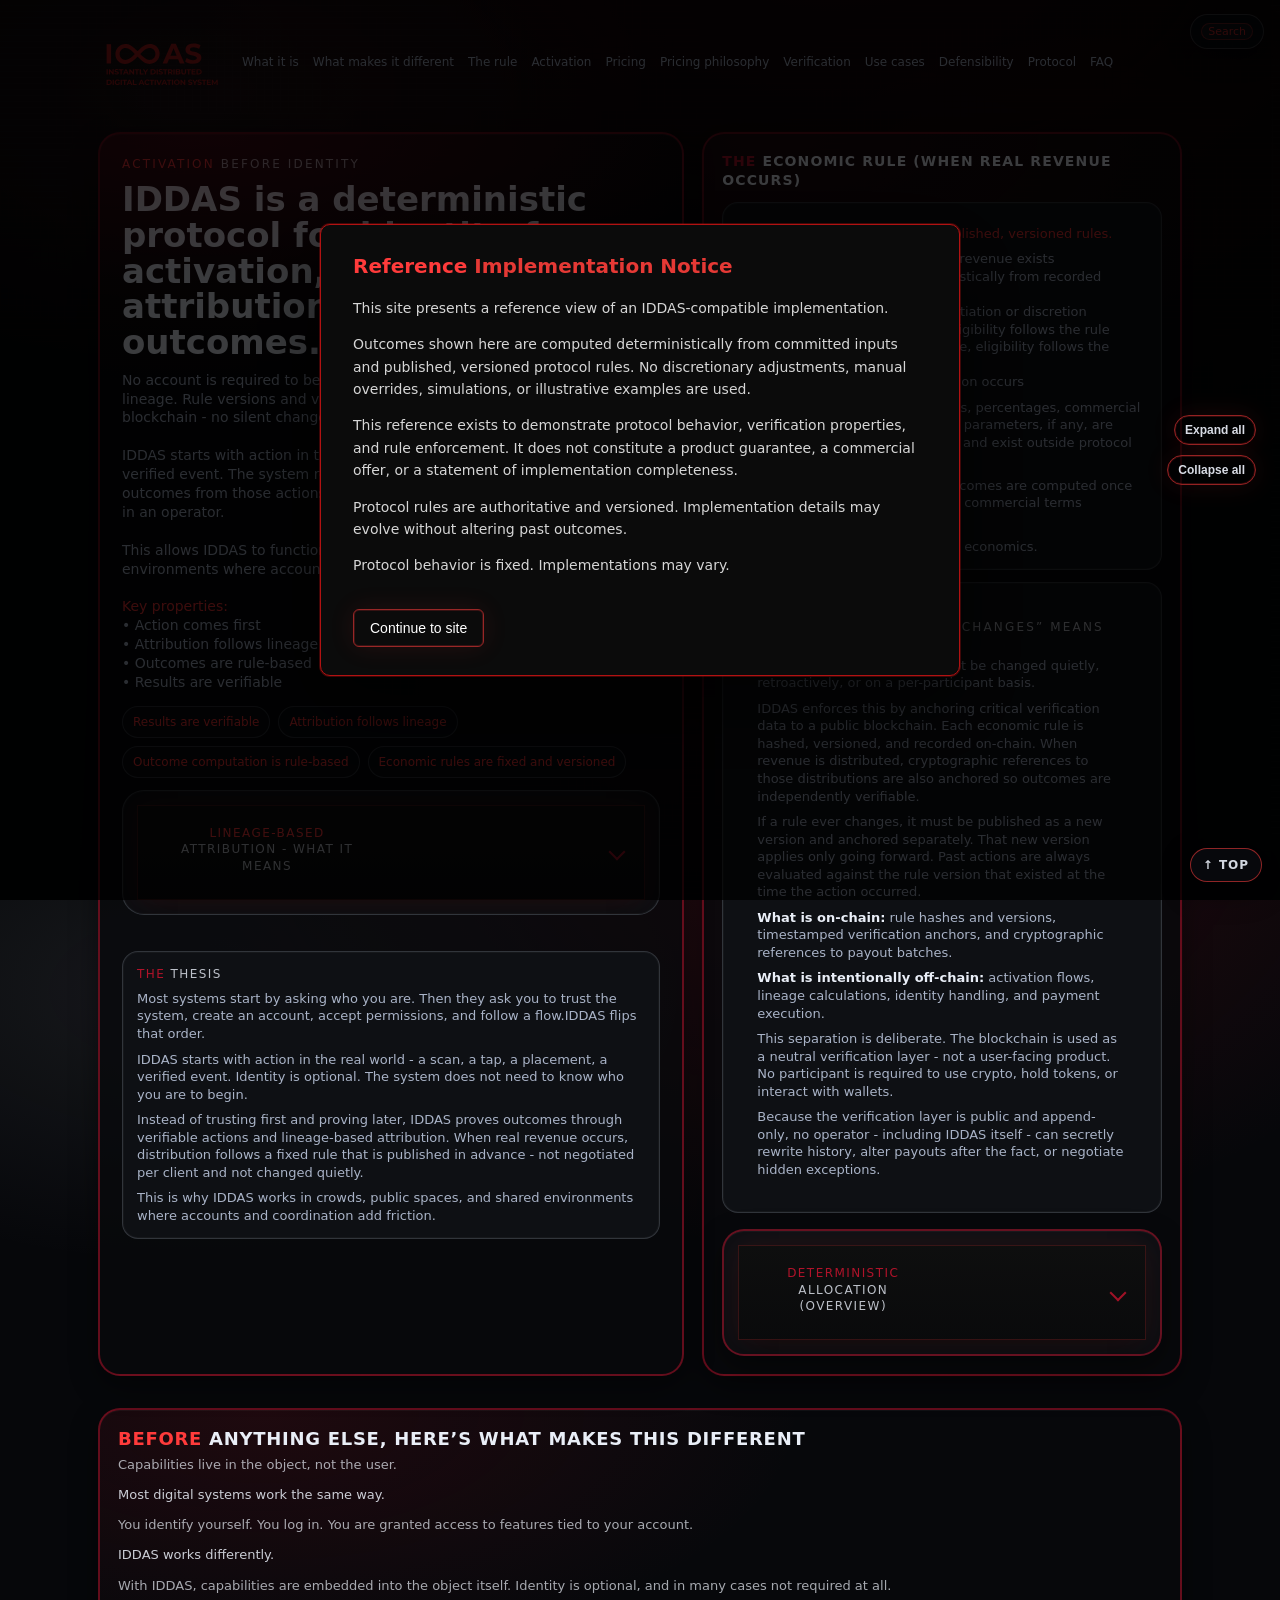
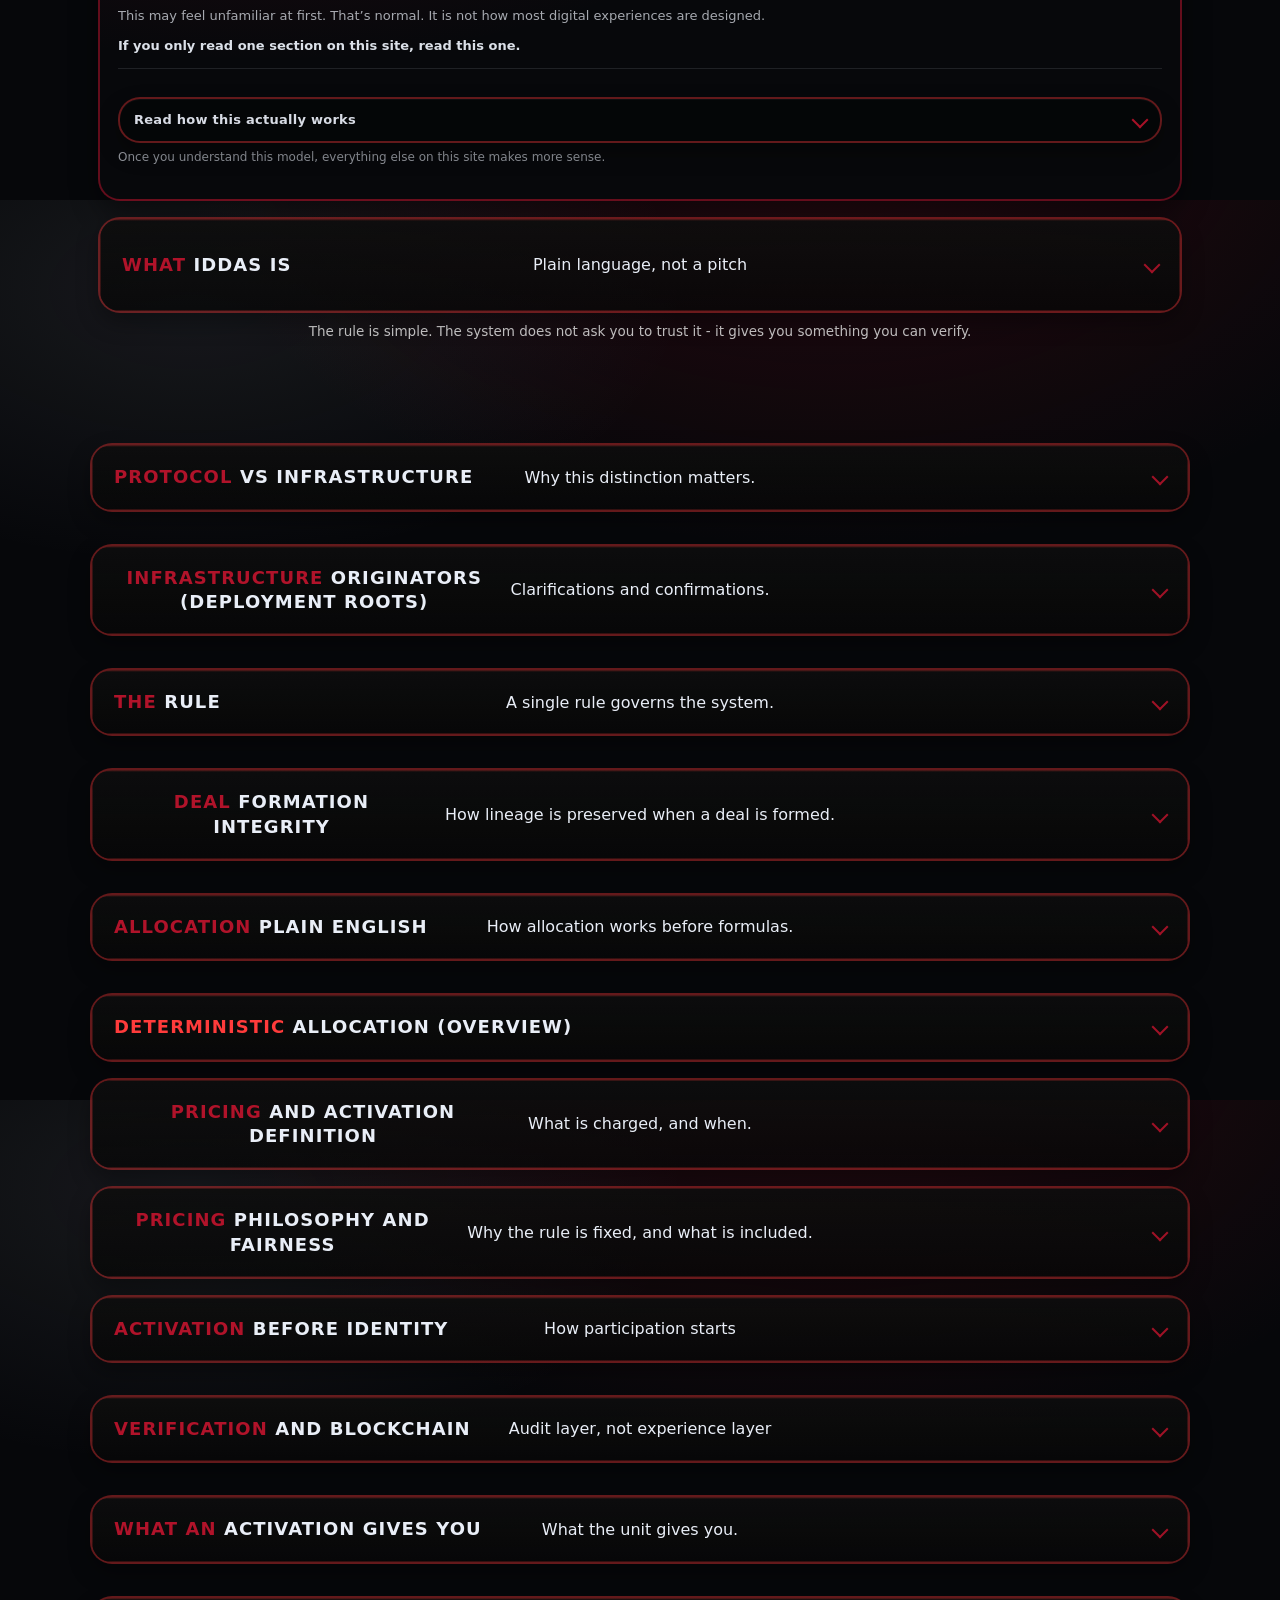
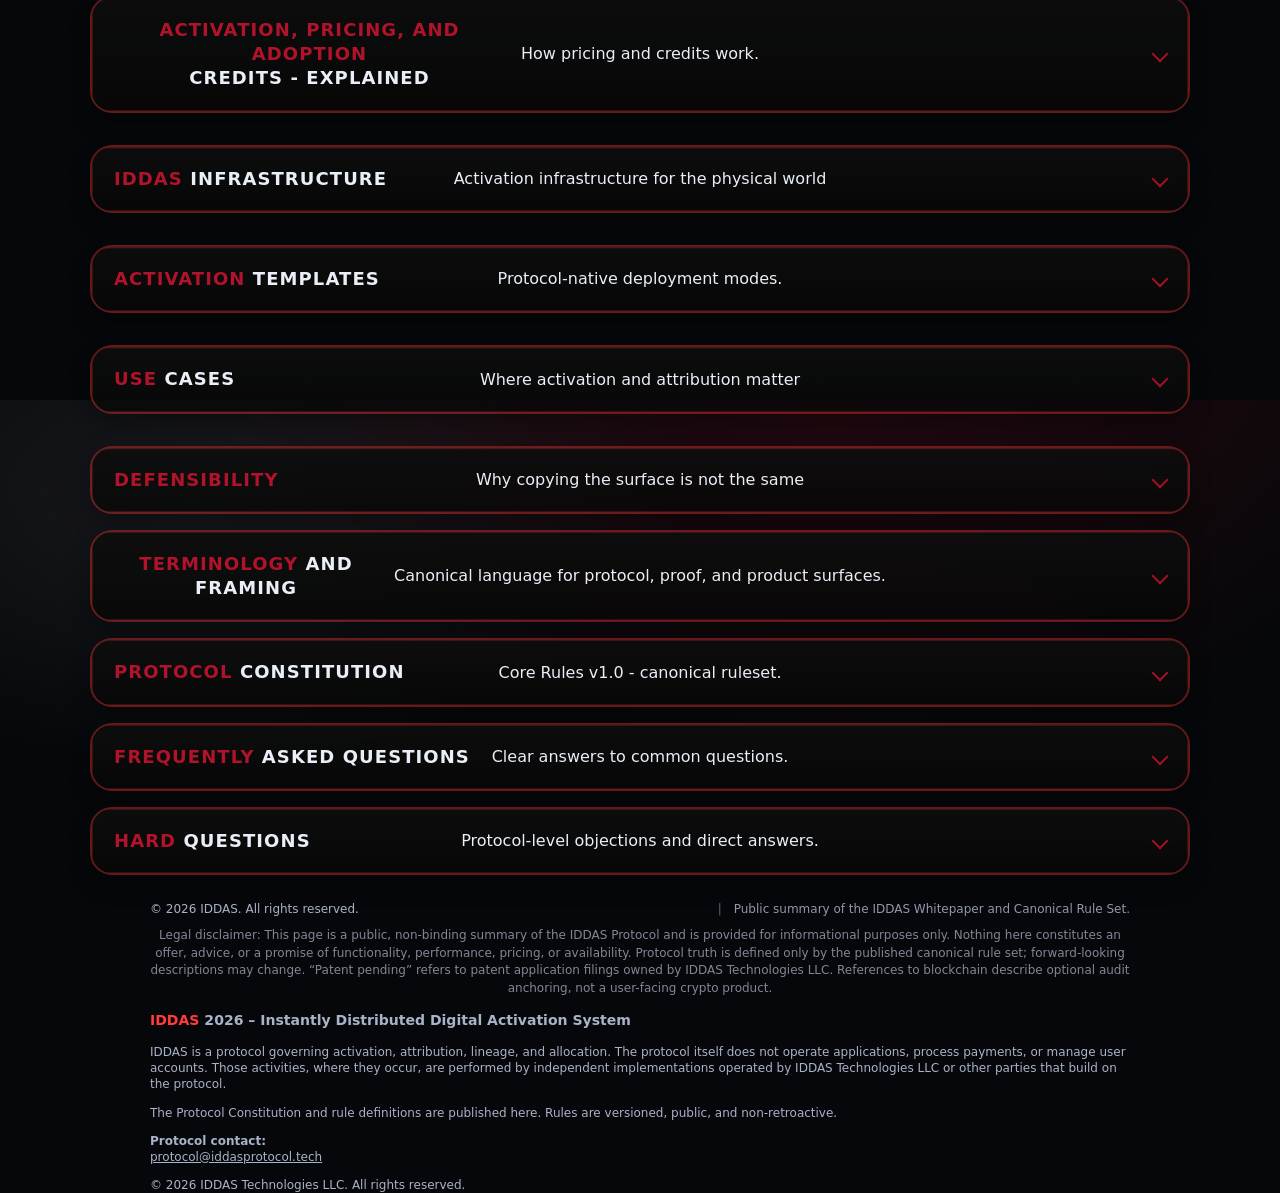
==== commit 1444a2b4: "Update index.html" ====
--- a/index.html
+++ b/index.html
@@ -333,6 +333,8 @@
     .footRow > div{display:flex; justify-content:center; width:auto}
     .footRow > div:first-child{display:block}
     .footDisclaimer{margin-left:auto; margin-right:auto; text-align:center}
+
+    .protocol-summary{max-width:980px; margin:0 auto}
 
 
     /* small red accent for headings */
@@ -1693,12 +1695,12 @@
 <div class="heroCard">
 <div class="kicker"><span class="accent-word">ACTIVATION</span> BEFORE IDENTITY</div>
 <h1>IDDAS is a deterministic protocol for identity-free activation, lineage-based attribution, and verifiable outcomes.</h1>
-<p class="sub">IDDAS is a deterministic protocol for identity-free activation, lineage-based attribution, and verifiable outcomes.<br><br>No account is required to begin. Identity is optional. Attribution follows lineage. Rule versions and verification proofs are anchored to a public blockchain - no silent changes.<br><br>IDDAS starts with action in the real world: a scan, a tap, a placement, or a verified event. The system records intentional actions first and derives outcomes from those actions, rather than from identity, negotiation, or trust in an operator.<br><br>This allows IDDAS to function in crowds, public spaces, and shared environments where accounts, permissions, and coordination add friction.<br><br><span class="step-header-red">Key properties:</span><br>• Action comes first  <br>• Attribution follows lineage  <br>• Outcomes are rule-based  <br>• Results are verifiable</p>
+<p class="sub">No account is required to begin. Identity is optional. Attribution follows lineage. Rule versions and verification proofs are anchored to a public blockchain - no silent changes.<br><br>IDDAS starts with action in the real world: a scan, a tap, a placement, or a verified event. The system records intentional actions first and derives outcomes from those actions, rather than from identity, negotiation, or trust in an operator.<br><br>This allows IDDAS to function in crowds, public spaces, and shared environments where accounts, permissions, and coordination add friction.<br><br><span class="step-header-red">Key properties:</span><br>• Action comes first  <br>• Attribution follows lineage  <br>• Outcomes are rule-based  <br>• Results are verifiable</p>
 <div class="pillRow">
 <span class="pill"><span class="step-header-red">Results are verifiable</span></span>
-<span class="pill"><span class="step-header-red">Lineage-based attribution</span></span>
-<span class="pill"><span class="step-header-red">Fixed economics</span></span>
-<span class="pill"><span class="step-header-red">Verifiable outcomes</span></span>
+<span class="pill"><span class="step-header-red">Attribution follows lineage</span></span>
+<span class="pill"><span class="step-header-red">Outcome computation is rule-based</span></span>
+<span class="pill"><span class="step-header-red">Economic rules are fixed and versioned</span></span>
 </div>
 <div class="quiet" style="margin-top:8px"><a href="#lineage-attribution" style="text-decoration:underline; opacity:.85"></a></div>
 <details class="rule siteAccordion" id="lineage-attribution" style="margin-top:12px; max-width:560px; margin-left:auto; margin-right:auto">
@@ -1726,8 +1728,8 @@
 </div>
 </div>
 <aside aria-label="Core rule" class="sideCard">
-<h3><span class="accent">THE</span> ECONOMIC RULE</h3>
-<div class="rule"><div class="num"><span class="accent-word">WHEN</span> REAL REVENUE OCCURS</div>
+<h3><span class="accent">THE</span> ECONOMIC RULE (WHEN REAL REVENUE OCCURS)</h3>
+<div class="rule"><div class="num"></div>
 <p><span class="step-header-red">Outcomes are computed from published, versioned rules.</span></p>
 <p>• Allocation occurs only after real revenue exists<br>
 • Distribution is derived deterministically from recorded lineage<br>
@@ -1788,10 +1790,10 @@
 <h2>Before Anything Else, Here’s What Makes This Different</h2>
 <div class="subtitle">Capabilities live in the object, not the user.</div>
 <p>Most digital systems work the same way.</p>
-<p class="quiet">You identify yourself. You log in. You are granted access to features tied to you.</p>
+<p class="quiet">You identify yourself. You log in. You are granted access to features tied to your account.</p>
 <p>IDDAS works differently.</p>
-<p class="quiet">With IDDAS, capabilities are embedded into the object itself. Identity is optional. Sometimes it is not needed at all.</p>
-<p class="quiet">This may feel unfamiliar at first. That’s normal. Because it is not how most digital experiences are designed.</p>
+<p class="quiet">With IDDAS, capabilities are embedded into the object itself. Identity is optional, and in many cases not required at all.</p>
+<p class="quiet">This may feel unfamiliar at first. That’s normal. It is not how most digital experiences are designed.</p>
 <p class="strong">If you only read one section on this site, read this one.</p>
 <div class="iddas-details">
 <details class="siteAccordion">
@@ -1800,7 +1802,7 @@
 <span aria-hidden="true" class="chev"></span>
 </summary>
 <h3>What does “capabilities live in the object” mean?</h3>
-<p class="quiet">Think of a physical object you already understand.</p>
+<p class="quiet">Think of physical objects you already understand.</p>
 <ul>
 <li>A parking meter does not ask who you are.</li>
 <li>A ticket does not ask for your identity.</li>
@@ -1811,7 +1813,7 @@
 <p class="quiet">Those allowed actions are called capabilities.</p>
 <h3>Why most systems tie everything to identity</h3>
 <ul>
-<li>Identity is the control mechanism.</li>
+<li>Identity becomes the control mechanism.</li>
 <li>Permissions live on user accounts.</li>
 <li>Context is inferred indirectly.</li>
 <li>Every interaction starts with friction.</li>
@@ -1824,17 +1826,13 @@
 <li>Context determines which capabilities are active.</li>
 <li>Identity is optional, not foundational.</li>
 </ul>
-<p class="quiet">The same object can behave differently in different contexts, without explaining anything to the user. They simply interact.</p>
+<p class="quiet">The same object can behave differently in different contexts without explanation. People simply interact.</p>
 <h3>Why IDDAS is a protocol (not just infrastructure)</h3>
-<p class="quiet">Infrastructure is software that can change. A protocol defines rules that others can rely on.</p>
-<p class="quiet">IDDAS is a protocol because it fixes the order of operations, the economic split, and the attribution logic in advance. Even the operator cannot silently change outcomes.</p>
+<p class="quiet">Infrastructure is software that can change. A protocol defines rules others can rely on.</p>
+<p class="quiet">IDDAS is a protocol because it fixes the order of operations, the attribution logic, and the economic rules in advance. Even the operator cannot silently change outcomes.</p>
 <p class="quiet">IDDAS runs on infrastructure, but it is not merely infrastructure. The protocol defines what must remain true regardless of implementation.</p>
 <h3>Why this is not a crypto product</h3>
-<p class="quiet">
-IDDAS uses a blockchain as a verification layer - to lock rules and make outcomes auditable.
-It is not a token system, not a marketplace, and not a wallet-based user experience.
-Participants can activate and participate without touching crypto.
-</p>
+<p class="quiet">IDDAS uses blockchain only as a verification layer - to lock rules and make outcomes auditable. It is not a token system, not a marketplace, and not a wallet-based user experience. Participants can activate and participate without touching crypto.</p>
 <h3>Why this matters in the real world</h3>
 <ul>
 <li>Shared moments without coordination.</li>
@@ -1845,7 +1843,7 @@
 </ul>
 <p class="quiet">People do not feel processed. They feel included.</p>
 <h3>How others build on IDDAS</h3>
-<p class="quiet">When builders extend IDDAS, they do not modify the object. They define capability layers that can be enabled, disabled, contextually activated, and shared across environments. The object stays recognizable. The experience adapts.</p>
+<p class="quiet">When builders extend IDDAS, they do not modify the object itself. They define capability layers that can be enabled, disabled, or contextually activated across environments. The object remains recognizable. The experience adapts.</p>
 <h3>What this is not</h3>
 <ul>
 <li>A QR code generator.</li>
@@ -1855,7 +1853,7 @@
 </ul>
 <p class="quiet">It is a different way of thinking about interaction.</p>
 <h3>Why this explanation exists</h3>
-<p class="quiet">We explain this openly because IDDAS is counterintuitive. If this model is not made clear early, people misunderstand everything that follows. Familiar assumptions get projected onto it. The simplicity gets mistaken for limitation.</p>
+<p class="quiet">IDDAS is counterintuitive. If this model is not made clear early, familiar assumptions get projected onto it and the simplicity is mistaken for limitation.</p>
 <p class="quiet">Our goal is not to sound clever. Our goal is to be clear.</p>
 </details>
 <div class="iddas-transition">Once you understand this model, everything else on this site makes more sense.</div>
@@ -1881,17 +1879,17 @@
 <div class="grid">
 <div class="card span-6">
 <h3>It is a rule, not a product</h3>
-<p>IDDAS is not a single app or a packaged offering. It is a rule set that governs what happens when a real, measurable outcome occurs - and only then.</p><p>If no value is created, no money moves. There is nothing to sell and nothing to persuade. The rule itself is the product - a predictable way to activate value, attribute contribution, and produce verifiable outcomes without negotiation, discretion, or exceptions.</p><p>IDDAS defines outcomes, not features. It defines how value moves, not how it is marketed or claimed.</p><ul><li>Outcome-based distribution - only when value occurs</li><li>Attribution via lineage, not self-claims or reporting</li><li>Verification replaces trust and salesmanship</li><li>Applicable across many industries and use cases</li></ul></div>
+<p>IDDAS is not a single app or a packaged offering. It is a rule set that governs what happens when a real, measurable outcome occurs - and only then.</p><p>If no value is created, no money moves. There is nothing to sell and nothing to persuade. The rule itself is the product: a predictable way to activate value, attribute contribution, and produce verifiable outcomes without negotiation, discretion, or exceptions.</p><p>IDDAS defines outcomes, not features. It defines how value moves, not how it is marketed or claimed.</p><ul><li>Outcome-based distribution - only when value occurs</li><li>Attribution via lineage, not self-claims or reporting</li><li>Verification replaces trust and salesmanship</li></ul></div>
 <div class="card span-6">
 <h3>It is a protocol that runs on infrastructure</h3>
-<p>IDDAS runs on normal infrastructure such as cloud services, databases, and standard software systems. It is not infrastructure itself.</p><p>Infrastructure executes the system. The protocol defines the limits of the system.</p><p>IDDAS defines the invariants - what must remain true regardless of implementation. These include activation before identity, lineage-based attribution, fixed rule enforcement, and verifiable outcomes (anchored on-chain so they can be audited independently).</p><p>Implementations can evolve. The rule cannot drift silently. The protocol is implementation-agnostic so others can build on it without changing the underlying economics or attribution logic.</p><ul><li>Activation before identity - identity optional later</li><li>Published rules with versioning and no silent changes</li><li>Lineage-based attribution with verifiable outcomes</li><li>Independent of any single platform or implementation</li></ul></div>
+<p>IDDAS runs on standard infrastructure such as cloud services, databases, and conventional software systems. It is not infrastructure itself.</p><p>Infrastructure executes the system. The protocol defines the limits of the system.</p><p>IDDAS defines the invariants - what must remain true regardless of implementation. These include activation before identity, lineage-based attribution, fixed rule enforcement, and verifiable outcomes anchored for independent audit.</p><p>Implementations may evolve. The rule cannot drift silently. The protocol is implementation-agnostic so others can build on it without changing the underlying economics or attribution logic.</p><ul><li>Activation before identity - identity optional later</li><li>Published rules with versioning and no silent changes</li><li>Lineage-based attribution with verifiable outcomes</li><li>Independent of any single platform or implementation</li></ul></div>
 </div>
 <div class="divider"></div>
 <div class="grid">
 <div class="card span-6">
 <h3>What it is not</h3>
 <p>IDDAS is intentionally narrow in what it defines and deliberately broad in what it enables.</p>
-<p>It does not attempt to replace entire industries or operate them directly. It provides a rule layer that those industries can build on.</p>
+<p>It does not attempt to replace entire industries or operate them directly. It provides a rule layer those industries can build on.</p>
 <p><strong>IDDAS is not:</strong></p>
 <ul>
 <li><strong>A loyalty program</strong><br/>Loyalty programs assume accounts, identity, and long-term tracking. IDDAS operates before any of that exists.</li>
@@ -1901,7 +1899,7 @@
 <li><strong>A social network</strong><br/>There are no profiles, feeds, or attention mechanics.</li>
 <li><strong>A promise of income</strong><br/>If no real value is created, no money moves. Participation alone guarantees nothing.</li>
 </ul>
-<p>Many multi-billion-dollar industries use these models today and many are constrained by their structure. IDDAS does not compete with those industries. It removes structural friction that prevents them from capturing value that already exists.</p>
+<p>Many large industries rely on these models today and are constrained by their structure. IDDAS does not compete with those industries. It removes structural friction that prevents them from capturing value that already exists.</p>
 </div>
 <div class="card span-6">
 <h3>Why it matters</h3>
@@ -1914,10 +1912,10 @@
 <li>There is no operator discretion over winners or outcomes</li>
 <li>Participants can verify results independently</li>
 </ul>
-<p>This matters because most real-world activation is currently lost - especially in public spaces, shared environments, collective moments, and situations where identity-first systems create friction instead of value.</p>
+<p>This matters because much real-world activation is currently lost - especially in public spaces, shared environments, collective moments, and situations where identity-first systems create friction instead of value.</p>
 <p>IDDAS is designed so others can build systems that capture that missing activation without changing the rule after adoption.</p>
 <p>Patent applications are pending. The goal is not ownership of use cases, but durability of the rule.</p>
-<p class="quiet">Note: You may hear IDDAS described as "infrastructure" because it sits underneath many systems. The precise term is protocol - the rule layer that constrains how infrastructure behaves.</p>
+<p class="quiet">Note: IDDAS is sometimes described as "infrastructure" because it sits beneath many systems. The precise term is protocol - the rule layer that constrains how infrastructure behaves.</p>
 </div>
 </div>
 </div></details>
@@ -2239,13 +2237,9 @@
 <div class="sectionHead">
 <h2><span class="accent">Allocation</span> Plain English</h2>
 </div>
-<div class="hint">How allocation works before you see formulas.</div>
+<div class="hint">How allocation works before formulas.</div>
 </summary>
-<div class="siteAccordionBody"><p>Allocation Plain English</p>
-
-<p>How allocation works before formulas.</p>
-
-<p>IDDAS allocates value only after a real, qualifying transaction occurs.</p>
+<div class="siteAccordionBody"><p>IDDAS allocates value only after a real, qualifying transaction occurs.</p>
 
 <p>There is no negotiation after the fact.<br>
 There is no discretion.<br>
@@ -2617,12 +2611,10 @@
 <h4><span class="accent">Pricing</span> model</h4>
 <ul class="bullets">
 <li>The pricing unit is the activation.</li>
-<li>The price per activation is fixed.</li>
-<li>Pricing is universal across industries, sizes, and use cases.</li>
-<li>There are no negotiated rates.</li>
-<li>There are no tiers.</li>
-<li>There are no discounts.</li>
-<li>There is no discretionary pricing.</li>
+<li>The pricing structure per activation is fixed.</li>
+<li>Pricing is applied uniformly within a given implementation or deployment.</li>
+<li>There are no negotiated outcomes, discretionary overrides, or per-participant exceptions.</li>
+<li>Numeric pricing amounts, credits, or efficiency mechanisms, if any, are defined by the implementation in advance and apply forward-only.</li>
 </ul>
 <p>If no activation occurs, no charge occurs.</p>
 <h4><span class="accent">Payment</span> model</h4>
@@ -2714,7 +2706,7 @@
 <div class="hint">Activation infrastructure for the physical world</div>
 </summary>
 <div class="siteAccordionBody">
-<p>IDDAS is activation infrastructure for the physical world.</p>
+<p>IDDAS is a protocol that provides activation infrastructure for the physical world.</p>
 <p>It provides identity-free, intentionally activated proof of physical presence, with verifiable records that can be independently audited.</p>
 <p>IDDAS does not measure impressions, exposure, or background traffic.<br/>It records only deliberate entry into a system.</p>
 <p>If no one enters, nothing is recorded.<br/>If nothing is recorded, nothing is charged.</p>
@@ -3118,15 +3110,16 @@
 <li>Events are hashed into the ledger</li>
 <li>Events represent what happened.</li>
 <li>Activation</li>
-<li>An activation is a contextual interpretation of one or more events.</li>
+<li>An activation is a canonical, verified event representing intentional human entry into the system.</li>
 </ul>
 <p><strong>Rules:</strong></p>
 <ul>
-<li>Activations are derived, not stored as facts</li>
-<li>Activations may change as rule versions evolve</li>
-<li>Activations always reference the source events</li>
-<li>Principle:
-Events are facts. Activations are interpretations.</li>
+<li>Activations are recorded as immutable, append-only facts</li>
+<li>Each activation establishes persistent system state</li>
+<li>Activations reference their originating event and lineage context</li>
+<li>Activations do not change once recorded</li>
+<li>Rule versions affect how activations are evaluated, not whether they occurred</li>
+<li>Principle: Events capture occurrences. Activations establish durable participation.</li>
 </ul>
 <p>Rule Version vs Protocol Version</p>
 <p>This distinction protects system integrity.</p>
@@ -4379,26 +4372,19 @@
 
 <footer>
 <div class="footRow">
-<div>© <span id="y"></span> IDDAS. All rights reserved.</div>
+<div>© 2026 IDDAS. All rights reserved.</div>
 <div style="display:flex; gap:12px; flex-wrap:wrap">
 <span style="opacity:.55">|</span>
 <span style="opacity:.85">Public summary of the IDDAS Whitepaper and Canonical Rule Set.</span>
 </div>
 </div>
 <div class="footDisclaimer" style="margin-top:10px; font-size:12px; line-height:1.45; opacity:.75; max-width:980px;">
-  Legal disclaimer: This page is a public, non-binding summary of the IDDAS Protocol and is provided for informational purposes only. Nothing here constitutes an offer, advice, or a promise of functionality, performance, pricing, or availability. Protocol truth is defined only by the published canonical rule set; forward-looking descriptions may change. “Patent pending” refers to pending patent application filings. References to blockchain describe optional audit anchoring, not a user-facing crypto product.</div>
+  Legal disclaimer: This page is a public, non-binding summary of the IDDAS Protocol and is provided for informational purposes only. Nothing here constitutes an offer, advice, or a promise of functionality, performance, pricing, or availability. Protocol truth is defined only by the published canonical rule set; forward-looking descriptions may change. “Patent pending” refers to patent application filings owned by IDDAS Technologies LLC. References to blockchain describe optional audit anchoring, not a user-facing crypto product.</div>
 
 <div class="protocol-summary">
   <h3>IDDAS 2026 – Instantly Distributed Digital Activation System</h3>
-  <p>
-    IDDAS is a protocol governing activation, attribution, lineage, and allocation.
-    It records verifiable facts of interaction. It does not operate applications,
-    process payments, or manage user accounts.
-  </p>
-  <p>
-    The Protocol Constitution and rule definitions are published here.
-    Rules are versioned, public, and non-retroactive.
-  </p>
+  <p>IDDAS is a protocol governing activation, attribution, lineage, and allocation. The protocol itself does not operate applications, process payments, or manage user accounts. Those activities, where they occur, are performed by independent implementations operated by IDDAS Technologies LLC or other parties that build on the protocol.</p>
+  <p>The Protocol Constitution and rule definitions are published here. Rules are versioned, public, and non-retroactive.</p>
   <p>
     <strong>Protocol contact:</strong><br/>
     <a href="mailto:protocol@iddasprotocol.tech">protocol@iddasprotocol.tech</a>
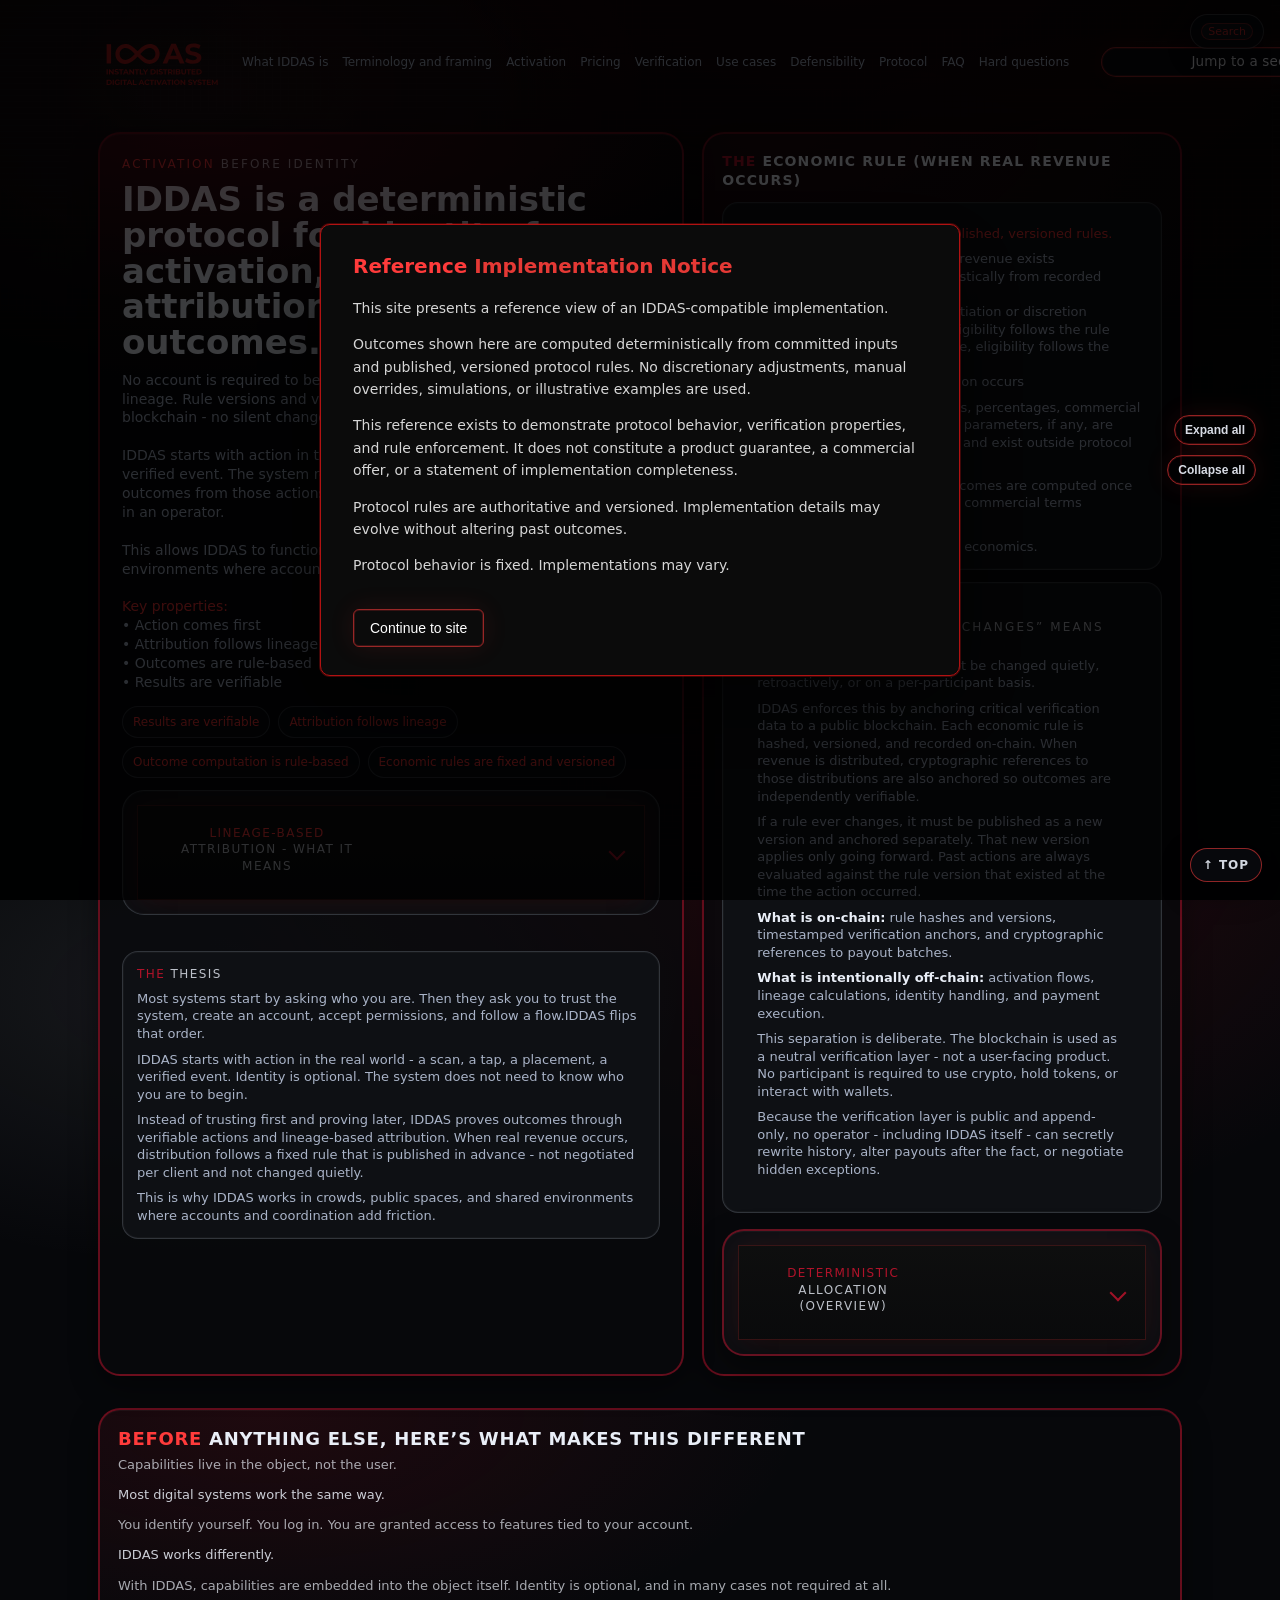
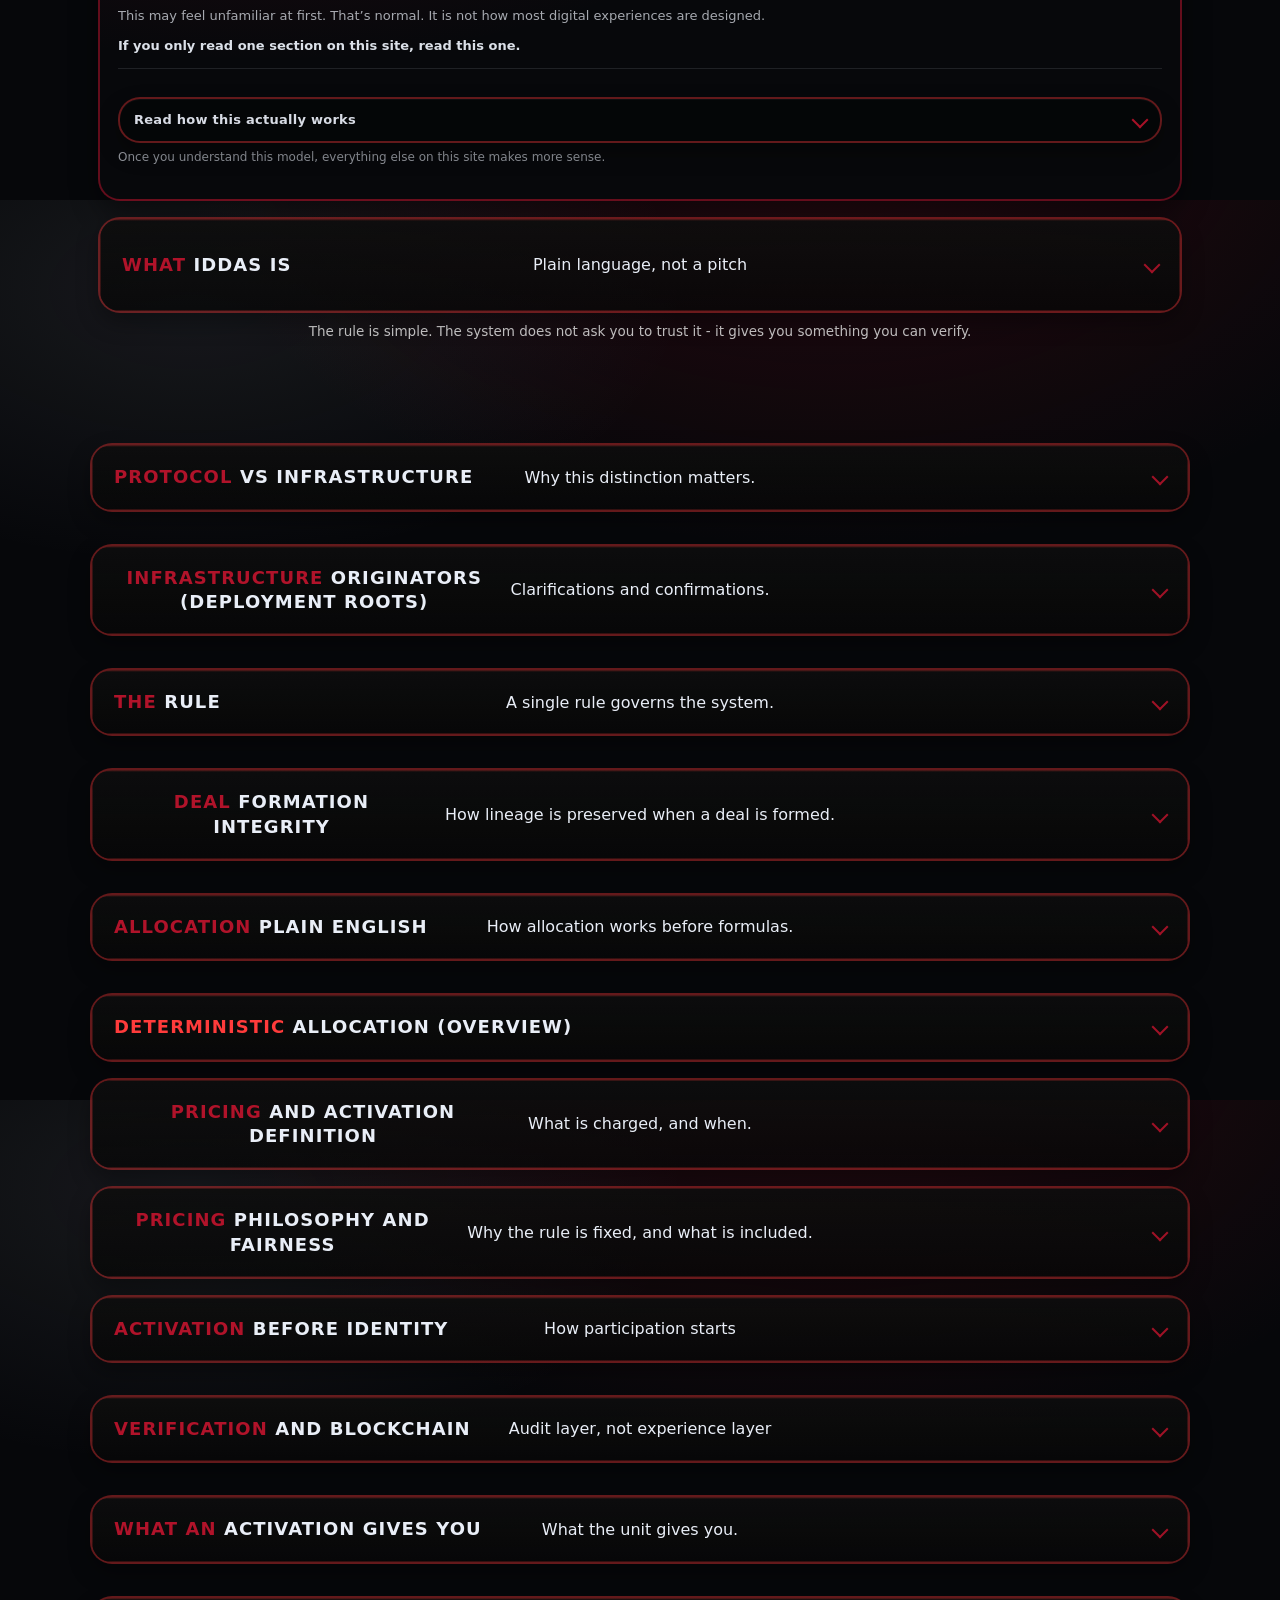
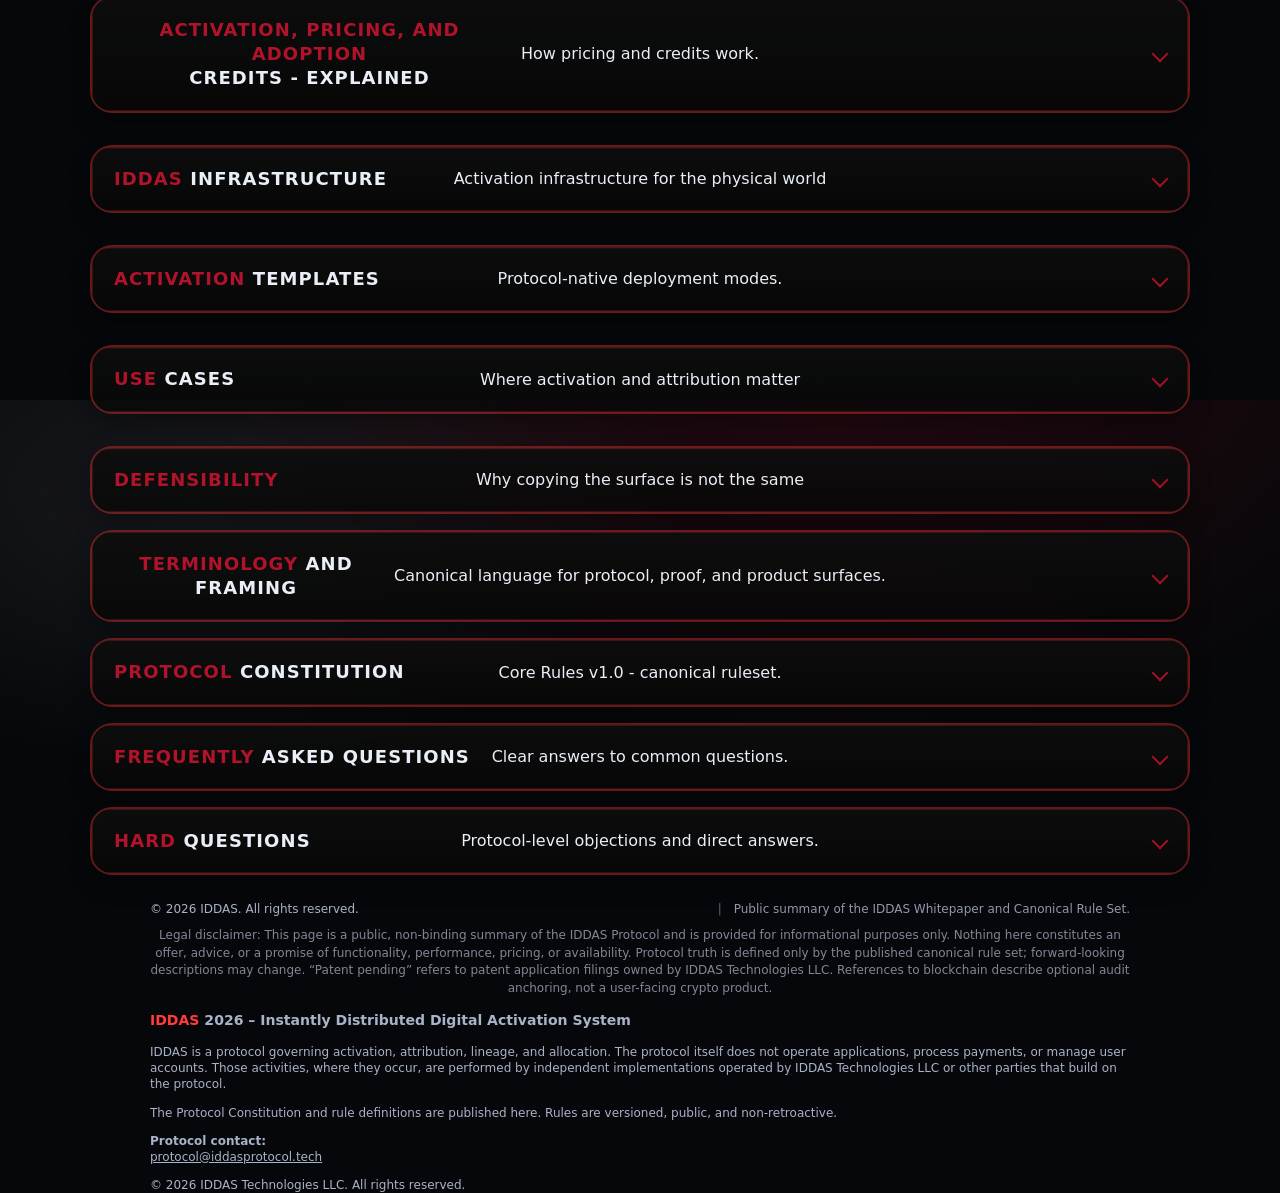
==== commit 2b9eb2dc: "Update index.html" ====
--- a/index.html
+++ b/index.html
@@ -67,18 +67,12 @@
     .nav{
   display:flex;
   align-items:center;
-  justify-content:flex-end;
-  gap:14px;
-  flex-wrap:nowrap;
-  overflow-x:auto;
-  scrollbar-width:none;
-}
-.nav::-webkit-scrollbar{display:none;}
-.nav a{
-  white-space:nowrap;
-}
-
-.nav::-webkit-scrollbar{display:none}
+  justify-content:center;
+  gap:16px;
+  flex-wrap:wrap;
+  overflow:visible;
+}
+.nav a{white-space:nowrap;}
     .nav a{font-size:12px; color:var(--muted); text-decoration:none}
     .nav a:hover{color:var(--text)}
 
@@ -1435,6 +1429,36 @@
   outline: none !important;
   border: 0 !important;
 }
+
+
+/* === v94 Jump-to UX corrections === */
+.jumpNav{flex:0 0 auto; min-width:0 !important; margin-left:18px;}
+.jumpBtn{
+  min-width: 320px !important;
+  max-width: 380px !important;
+  padding: .48rem .9rem !important;
+  font-size: 13.5px !important;
+}
+.jumpPanel{
+  max-width: min(520px, 92vw) !important;
+}
+.jumpItem:nth-child(even){
+  background: rgba(255,255,255,.045);
+}
+.jumpItem:nth-child(odd){
+  background: rgba(0,0,0,0);
+}
+.jumpItem:hover{
+  background: rgba(255,0,60,.08) !important;
+  border: 1px solid rgba(255,0,60,.28);
+}
+
+/* Jump dropdown - force opaque background to prevent bleed-through */
+.jumpPanel{ background: #080a0e !important; }
+.jumpItem{ background: #0f1218 !important; }
+.jumpItem:nth-child(even){ background: #151a22 !important; }
+.jumpItem:hover{ background: rgba(255,0,60,.10) !important; }
+
 
 </style>
 <style>
@@ -1581,8 +1605,111 @@
 }
 </style>
 
+<style>
+/* v88 - "More" section jump dropdown (auto-populated; no manual maintenance) */
+.nav .navJump{
+  appearance:none;
+  -webkit-appearance:none;
+  -moz-appearance:none;
+  font-size:12px;
+  color:var(--muted);
+  text-decoration:none;
+  background: rgba(10,12,18,.35);
+  border: 1px solid rgba(174,182,197,.22);
+  border-radius: 999px;
+  padding: 6px 28px 6px 10px;
+  line-height: 1;
+  cursor: pointer;
+}
+.nav .navJump:hover{ color:var(--text); border-color: rgba(176,19,42,.55); }
+.nav .navJump:focus-visible{
+  outline: 2px solid rgba(255,59,59,.35);
+  outline-offset: 3px;
+}
+/* small chevron for select */
+.nav .navJump{
+  background-image:
+    linear-gradient(45deg, transparent 50%, rgba(233,238,247,.65) 50%),
+    linear-gradient(135deg, rgba(233,238,247,.65) 50%, transparent 50%);
+  background-position:
+    calc(100% - 14px) 50%,
+    calc(100% - 9px) 50%;
+  background-size: 5px 5px, 5px 5px;
+  background-repeat: no-repeat;
+}
+@media (max-width: 720px){
+  .nav .navJump{ padding: 8px 30px 8px 12px; }
+}
+
+/* Jump dropdown (navigation) - keep existing black/white/red scheme */
+.jumpNav{position:relative;display:flex;align-items:center;justify-content:center;flex:1;min-width:320px}
+.jumpBtn{
+  background: rgba(10,12,18,.70);
+  color: #e9e9ef;
+  border: 1px solid rgba(255,0,60,.35);
+  border-radius: 999px;
+  padding: .55rem 1.1rem;
+  min-width: 480px;
+  max-width: 640px;
+  justify-content: center;
+  font: inherit;
+  letter-spacing: .2px;
+  cursor: pointer;
+  line-height: 1;
+  display:inline-flex;
+  align-items:center;
+  gap:.55rem;
+}
+.jumpBtn:hover{border-color: rgba(255,0,60,.55)}
+.jumpBtn:focus{outline: none; box-shadow: 0 0 0 2px rgba(255,0,60,.25)}
+.jumpCaret{
+  width: 0; height: 0;
+  border-left: 5px solid transparent;
+  border-right: 5px solid transparent;
+  border-top: 6px solid rgba(233,233,239,.90);
+  margin-top: 2px;
+}
+.jumpPanel{
+  position:absolute;
+  top: calc(100% + .55rem);
+  left: 50%;
+  transform: translateX(-50%);
+  min-width: 320px;
+  max-width: min(560px, 92vw);
+  max-height: min(60vh, 520px);
+  overflow:auto;
+  background: rgba(8,10,14,.92);
+  border: 1px solid rgba(255,0,60,.35);
+  border-radius: 14px;
+  box-shadow: 0 18px 40px rgba(0,0,0,.45);
+  padding: .35rem;
+  display:none;
+  z-index: 9999;
+}
+.jumpPanel[data-open="true"]{display:block}
+.jumpItem{
+  display:block;
+  padding: .55rem .75rem;
+  border-radius: 10px;
+  color: rgba(233,233,239,.92);
+  text-decoration:none;
+  white-space: nowrap;
+  overflow:hidden;
+  text-overflow: ellipsis;
+}
+.jumpItem:hover{background: rgba(255,0,60,.10)}
+.jumpItem:focus{outline:none;background: rgba(255,0,60,.14)}
+.jumpGroup{
+  padding: .35rem .65rem .25rem;
+  color: rgba(233,233,239,.55);
+  font-size: .85em;
+  letter-spacing: .4px;
+}
+
+</style>
 </head>
 <body>
+<div id="pageTop"></div>
 <!-- DEVELOPER REFERENCE POP-UP NOTICE (SAFE TO REMOVE LATER) -->
 <style>
 #devNoticeOverlay {
@@ -1677,17 +1804,24 @@
     </span>
 </a>
   <nav aria-label="Site" class="nav">
-<a href="#what">What it is</a>
-<a href="#before-anything-else">What makes it different</a>
-<a href="#rule">The rule</a>
-<a href="#activation">Activation</a>
-<a href="#pricing-activation">Pricing</a>
-<a href="#pricing-philosophy">Pricing philosophy</a>
-<a href="#verification">Verification</a>
-<a href="#usecases">Use cases</a>
-<a href="#defense">Defensibility</a>
-<a href="#protocol-constitution">Protocol</a>
-<a href="#faq">FAQ</a></nav>
+  <a href="#what">What IDDAS is</a>
+  <a href="#terminology-framing">Terminology and framing</a>
+  <a href="#activation">Activation</a>
+  <a href="#pricing">Pricing</a>
+  <a href="#verification">Verification</a>
+  <a href="#usecases">Use cases</a>
+  <a href="#defense">Defensibility</a>
+  <a href="#protocol-constitution">Protocol</a>
+  <a href="#faq">FAQ</a>
+  <a href="#faq" data-jump='[data-section="faq-hard"]'>Hard questions</a>
+  <div class="jumpNav">
+    <button type="button" class="jumpBtn" id="jumpBtn" aria-haspopup="true" aria-expanded="false">
+      Jump to a section
+      <span class="jumpCaret" aria-hidden="true"></span>
+    </button>
+    <div class="jumpPanel" id="jumpPanel" role="menu" aria-label="Jump to section"></div>
+  </div>
+</nav>
 </div>
 
 
@@ -2015,108 +2149,98 @@
 </div>
 <div class="hint">Clarifications and confirmations.</div>
 </summary>
-<div class="siteAccordionBody"><p><span class="step-header-red">Infrastructure</span> Originators (Deployment Roots)</p>
-<p>Clarifications and confirmations.</p>
-
-<p>This section clarifies the Infrastructure Originator (IO) role and how IO participation works in practice.<br/>
-It introduces no new protocol rules. It explains how activation-based economics apply to deployment roots.</p>
+<div class="siteAccordionBody">
+
+<p class="step-header-red">What this section does</p>
+<p>This section explains how Infrastructure Originators (IOs) are recognized in V1 and how activation-based attribution applies to deployment roots.<br/>
+It introduces no sales programs, no brokerage roles, and no off-protocol economics.</p>
 
 <p class="step-header-red">What an Infrastructure Originator is</p>
-
-<p>An Infrastructure Originator (IO) is a deployment root that authorizes or enables one or more activation surfaces to exist in the real world.</p>
-
-<p>Those surfaces may later produce verified activations.</p>
-
-<p>IO status is structural.<br/>
-It is not a title, partnership, designation, or program.</p>
-
-<p>An IO exists only if protocol-valid activations occur through an originated surface.<br/>
-If no activations occur, no IO compensation exists.</p>
+<p>An Infrastructure Originator (IO) is a deployment root that enables an activation surface to exist in the real world.</p>
+
+<p>An activation surface may be physical or digital (for example, kiosks, screens, transit placements, venues, or other authorized locations) and may later generate verified activations.</p>
+
+<p>IO status is structural, not discretionary.<br/>
+An IO exists only if protocol-valid activations occur through an originated surface.</p>
 
 <p class="step-header-red">What an Infrastructure Originator is not</p>
-
 <p>An Infrastructure Originator is not:</p>
-
-<ul>
+<ul>
+  <li>a sales agent</li>
   <li>an affiliate</li>
-  <li>a sales agent</li>
-  <li>a reseller</li>
-  <li>a broker or finder</li>
-  <li>a negotiator of terms</li>
+  <li>a reseller or broker</li>
+  <li>a negotiator of Brand terms</li>
   <li>a recipient of discretionary rewards</li>
 </ul>
 
-<p>Infrastructure Originators are not compensated for effort, intent, relationships, or access.<br/>
+<p>Infrastructure Originators are not compensated for effort, access, influence, persuasion, or relationships.<br/>
 They are compensated only when verified activations occur.</p>
 
-<p class="step-header-red">No approval, application, or permission</p>
-
+<p class="step-header-red">No approval or designation</p>
 <p>Infrastructure Originator status:</p>
-
 <ul>
   <li>is not applied for</li>
-  <li>is not granted</li>
-  <li>is not approved</li>
+  <li>is not granted or approved</li>
   <li>is not negotiated</li>
   <li>cannot be revoked by discretion</li>
 </ul>
 
-<p>The system does not evaluate people.<br/>
+<p>The system does not evaluate people or effort.<br/>
 It evaluates activation events.</p>
 
-<p class="step-header-red">Authorization without operation</p>
-
-<p>Infrastructure Originators may enable deployment without directly operating, managing, or installing activation surfaces.</p>
-
-<p>An IO may:</p>
-
-<ul>
-  <li>authorize a deployment root</li>
-  <li>allow activation surfaces to exist</li>
-  <li>permit others to deploy or operate those surfaces</li>
-</ul>
-
-<p>The system attributes activations to the originating root, not to operational labor.</p>
-
-<p class="step-header-red">Activation-based compensation</p>
-
-<p>Infrastructure Originators participate only in activation economics.</p>
-
+<p class="step-header-red">Activation-based attribution (V1)</p>
 <p>For each verified activation that occurs through an originated surface:</p>
-
-<ul>
-  <li>20% of the activation fee is attributed to the Infrastructure Originator</li>
-  <li>This amount is computed automatically</li>
-  <li>It is proportional to activation volume</li>
-  <li>It is independent of downstream deals, revenue, or outcomes</li>
-</ul>
-
-<p>If one activation occurs, one activation fee applies.<br/>
-If one million activations occur, one million activation fees apply.</p>
+<ul>
+  <li>a fixed $0.50 deployment attribution is recorded for the Infrastructure Originator</li>
+  <li>this attribution is computed automatically</li>
+  <li>it is triggered only by a verified activation</li>
+  <li>it is paid by the operating Steward, not by Brands and not by Participants</li>
+</ul>
+
+<p>This attribution is:</p>
+<ul>
+  <li>not a commission</li>
+  <li>not a sales fee</li>
+  <li>not payment for labor</li>
+  <li>not dependent on downstream outcomes</li>
+</ul>
+
+<p>If one activation occurs, one deployment attribution applies.<br/>
+If one million activations occur, one million deployment attributions apply.</p>
 
 <p>There are no guarantees.<br/>
 There are no minimums.<br/>
 There is no compensation without activation.</p>
 
-<p class="step-header-red">Attribution and permanence</p>
-
-<p>IO attribution is recorded at activation creation time.</p>
+<p class="step-header-red">Separation from private arrangements</p>
+<p>Any private agreements, consulting fees, access arrangements, installation costs, or other compensation negotiated by an Infrastructure Originator outside the Protocol are entirely independent of the Protocol and the Steward.</p>
+
+<p>Such arrangements:</p>
+<ul>
+  <li>are not governed by the Protocol</li>
+  <li>do not affect attribution</li>
+  <li>do not alter activation economics</li>
+  <li>do not create protocol-level rights</li>
+</ul>
+
+<p>The Protocol recognizes only verified activation events and their recorded lineage.</p>
+
+<p class="step-header-red">Attribution permanence</p>
+<p>Infrastructure Originator attribution is recorded at activation creation time.</p>
 
 <p>Once recorded:</p>
-
 <ul>
   <li>it cannot be reassigned</li>
   <li>it cannot be removed</li>
-  <li>it cannot be bypassed through side agreements</li>
-  <li>it cannot be suppressed by brands or operators</li>
+  <li>it cannot be overridden by side agreements</li>
+  <li>it cannot be suppressed by Brands or operators</li>
 </ul>
 
 <p>Any use of protocol-valid activations necessarily honors recorded attribution.</p>
 
 <p class="step-header-red">Why this exists</p>
-
 <p>This structure rewards those who make activation possible<br/>
-without turning infrastructure into sales, brokerage, or negotiation.</p>
+without converting infrastructure enablement into sales, brokerage, or influence programs.</p>
 
 <p>Infrastructure Originators do not extract value.<br/>
 They enable activation to exist.</p>
@@ -5161,7 +5285,7 @@
     handleHash();
   })();
 </script>
-<a aria-label="Back to top" class="backToTop" href="#top">↑ Top</a>
+<a aria-label="Back to top" class="backToTop" href="#pageTop">↑ Top</a>
 <script>
 (function(){
   function setupProtocolNav(){
@@ -5784,5 +5908,211 @@
 })();
 
 </script>
+<script>
+/* v88 - auto-populate "More" jump dropdown with any accordion sections not already in the top nav */
+(function(){
+  var sel = document.getElementById('sectionJump');
+  if(!sel) return;
+
+  var existing = new Set();
+  document.querySelectorAll('.nav a[href^="#"]').forEach(function(a){
+    existing.add(a.getAttribute('href'));
+  });
+
+  var items = [];
+  document.querySelectorAll('details.siteAccordion[id]').forEach(function(d){
+    var id = d.getAttribute('id');
+    if(!id) return;
+    var href = '#' + id;
+    if(existing.has(href)) return;
+
+    var s = d.querySelector('summary');
+    if(!s) return;
+
+    var label = (s.textContent || '').replace(/\s+/g,' ').trim();
+    if(!label) return;
+
+    items.push({href: href, label: label});
+  });
+
+  items.sort(function(a,b){ return a.label.localeCompare(b.label); });
+
+  if(items.length){
+    items.forEach(function(it){
+      var opt = document.createElement('option');
+      opt.value = it.href;
+      opt.textContent = it.label;
+      sel.appendChild(opt);
+    });
+  }else{
+    sel.disabled = true;
+    sel.style.opacity = '0.6';
+  }
+
+  sel.addEventListener('change', function(){
+    var v = sel.value;
+    if(!v) return;
+    var target = document.querySelector(v);
+    if(target && typeof target.scrollIntoView === 'function'){
+      target.scrollIntoView({behavior:'smooth', block:'start'});
+    }else{
+      location.hash = v;
+    }
+    setTimeout(function(){ sel.value = ''; }, 250);
+  });
+})();
+</script>
+
+<script>
+(function(){
+  function normalizeLabel(s){
+    s = (s||"").replace(/\s+/g," ").trim();
+
+    // Fix known concatenations
+    s = s.replace(/SECONDARYECONOMIC/gi, "Secondary economic");
+
+    // If label is ALL CAPS, convert to sentence case while preserving key acronyms
+    var letters = s.replace(/[^A-Za-z]/g,"");
+    if(letters && s === s.toUpperCase()){
+      var lower = s.toLowerCase();
+      lower = lower.replace(/\biddas\b/g, "IDDAS")
+                   .replace(/\bfaq\b/g, "FAQ")
+                   .replace(/\bv1\b/g, "V1")
+                   .replace(/\bio\b/g, "IO");
+      lower = lower.charAt(0).toUpperCase() + lower.slice(1);
+      s = lower;
+    }
+
+    return s;
+  }
+
+  function scrollToSelector(sel){
+    if(!sel) return false;
+    var el = null;
+    try{ el = document.querySelector(sel); }catch(e){ el = null; }
+    if(!el) return false;
+    if(typeof el.scrollIntoView === "function"){
+      el.scrollIntoView({behavior:"smooth", block:"start"});
+      return true;
+    }
+    return false;
+  }
+
+  function buildJumpMenu(){
+    var btn = document.getElementById("jumpBtn");
+    var panel = document.getElementById("jumpPanel");
+    if(!btn || !panel) return;
+
+    var items = [];
+
+    function addItem(id, label){
+      if(!id) return;
+      if(items.some(function(x){ return x.id === id; })) return;
+      items.push({id:id, label:label || id});
+    }
+
+    // A) Primary page sections (section[id]) - label from first visible heading
+    Array.prototype.slice.call(document.querySelectorAll("section[id]")).forEach(function(sec){
+      var id = sec.getAttribute("id");
+      if(!id) return;
+      var h = sec.querySelector("h1,h2,h3,.sectionHead h2,.sectionHead h3");
+      var label = normalizeLabel(h ? h.textContent : id);
+      addItem(id, label);
+    });
+
+    // B) All accordions (details.siteAccordion[id]) - include nested everywhere (including inside Protocol areas)
+    Array.prototype.slice.call(document.querySelectorAll("details.siteAccordion[id]")).forEach(function(acc){
+      var id = acc.getAttribute("id");
+      if(!id) return;
+
+      var sum = acc.querySelector("summary");
+      var raw = sum ? sum.textContent : id;
+      raw = (raw || "").replace(/▾/g," ").replace(/\s+/g," ").trim();
+      var label = normalizeLabel(raw);
+      addItem(id, label);
+    });
+
+    // Sort alphabetically
+    items.sort(function(a,b){ return a.label.localeCompare(b.label); });
+
+    // Render (NO group headers - avoids non-clickable "Accordions" row)
+    panel.innerHTML = "";
+    items.forEach(function(it){
+      var a = document.createElement("a");
+      a.className = "jumpItem";
+      a.href = "#" + it.id;
+      a.setAttribute("role","menuitem");
+      a.textContent = it.label;
+      a.addEventListener("click", function(){ closeMenu(); });
+      panel.appendChild(a);
+    });
+}
+
+
+  function openMenu(){
+    var btn = document.getElementById("jumpBtn");
+    var panel = document.getElementById("jumpPanel");
+    if(!btn || !panel) return;
+    panel.setAttribute("data-open","true");
+    btn.setAttribute("aria-expanded","true");
+  }
+  function closeMenu(){
+    var btn = document.getElementById("jumpBtn");
+    var panel = document.getElementById("jumpPanel");
+    if(!btn || !panel) return;
+    panel.removeAttribute("data-open");
+    btn.setAttribute("aria-expanded","false");
+  }
+  function toggleMenu(){
+    var panel = document.getElementById("jumpPanel");
+    if(!panel) return;
+    var isOpen = panel.getAttribute("data-open")==="true";
+    if(isOpen) closeMenu(); else openMenu();
+  }
+
+  document.addEventListener("DOMContentLoaded", function(){
+    buildJumpMenu();
+
+    var btn = document.getElementById("jumpBtn");
+    var panel = document.getElementById("jumpPanel");
+
+    if(btn && panel){
+      btn.addEventListener("click", function(e){
+        e.preventDefault();
+        e.stopPropagation();
+        toggleMenu();
+      });
+
+      document.addEventListener("click", function(e){
+        if(panel.getAttribute("data-open")==="true"){
+          if(!panel.contains(e.target) && e.target !== btn){
+            closeMenu();
+          }
+        }
+      });
+
+      document.addEventListener("keydown", function(e){
+        if(e.key === "Escape"){ closeMenu(); }
+      });
+    }
+
+    // Handle nav links that target selectors (e.g., FAQ hard questions)
+    Array.prototype.slice.call(document.querySelectorAll("a[data-jump]")).forEach(function(a){
+      a.addEventListener("click", function(e){
+        var sel = a.getAttribute("data-jump");
+        if(sel){
+          e.preventDefault();
+          e.stopPropagation();
+          if(!scrollToSelector(sel)){
+            var href = a.getAttribute("href");
+            if(href) location.hash = href;
+          }
+        }
+      });
+    });
+  });
+})();
+</script>
+
 </body>
 </html>
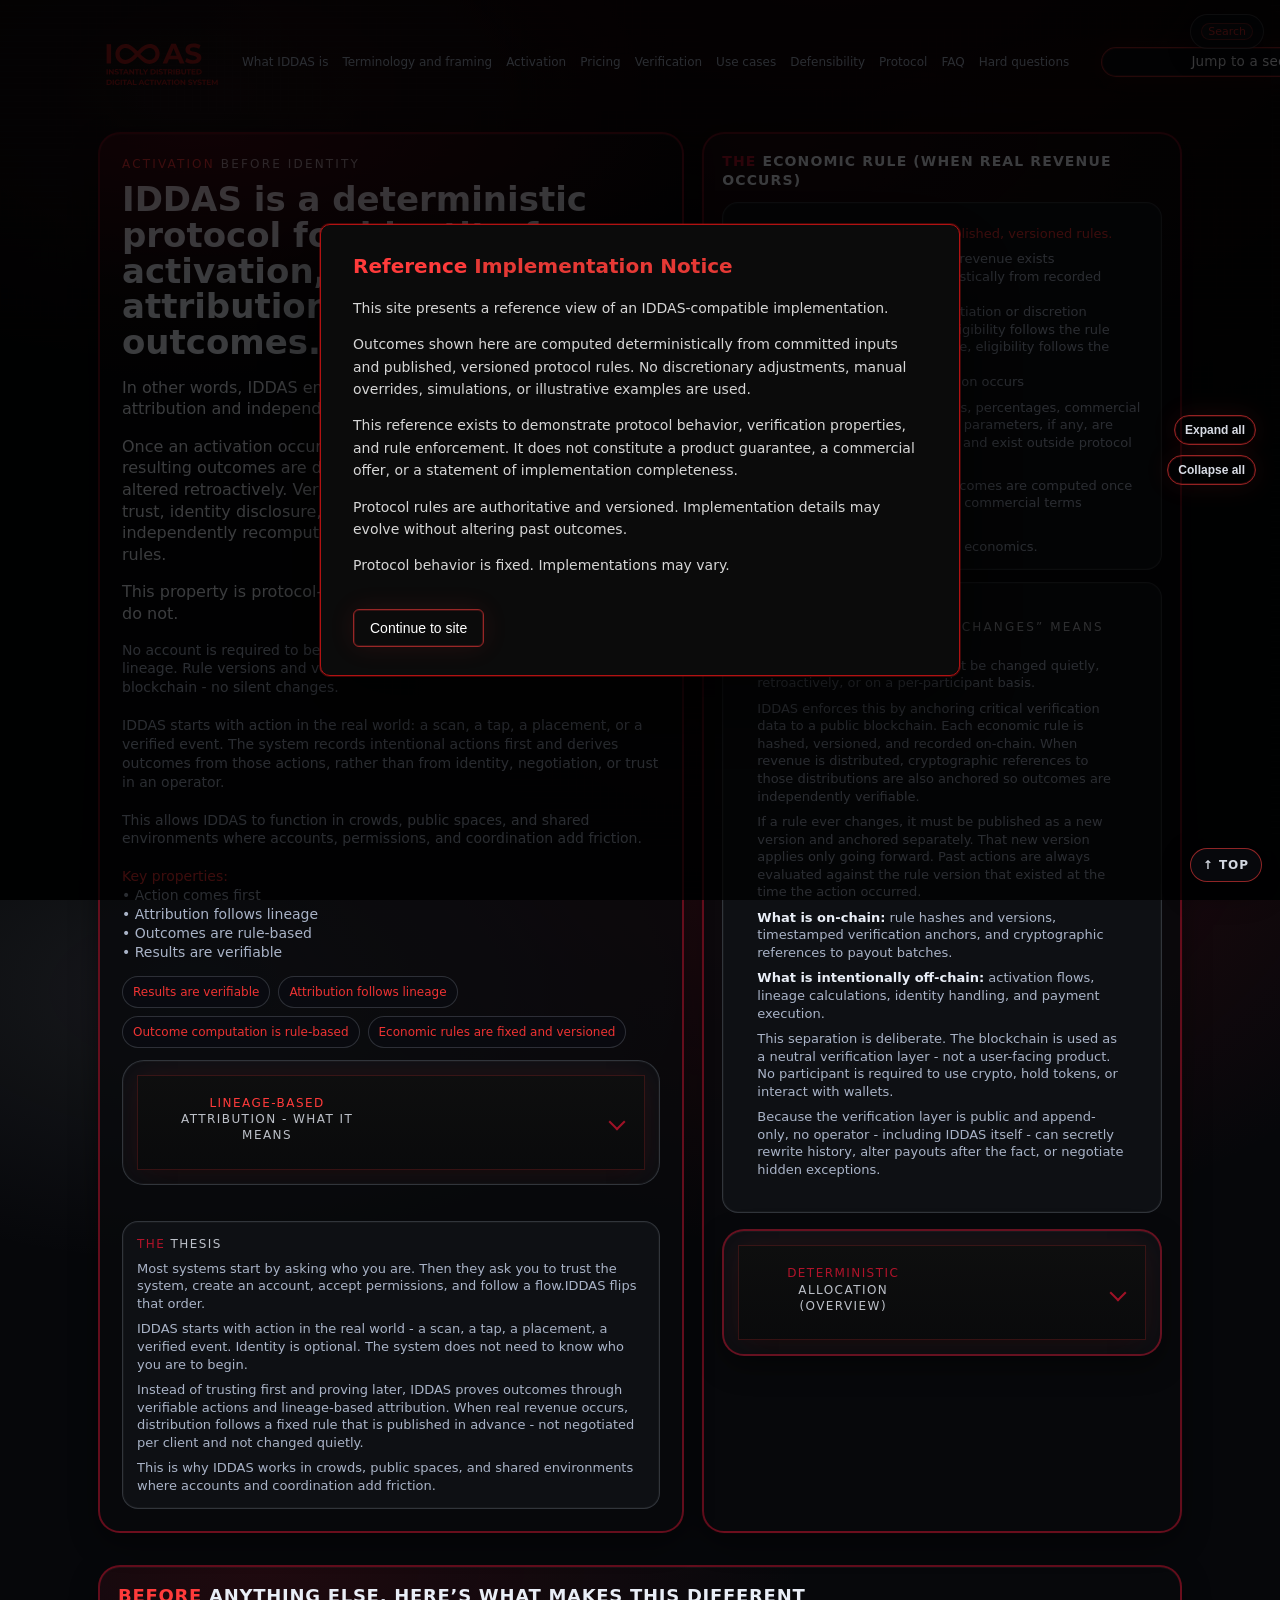
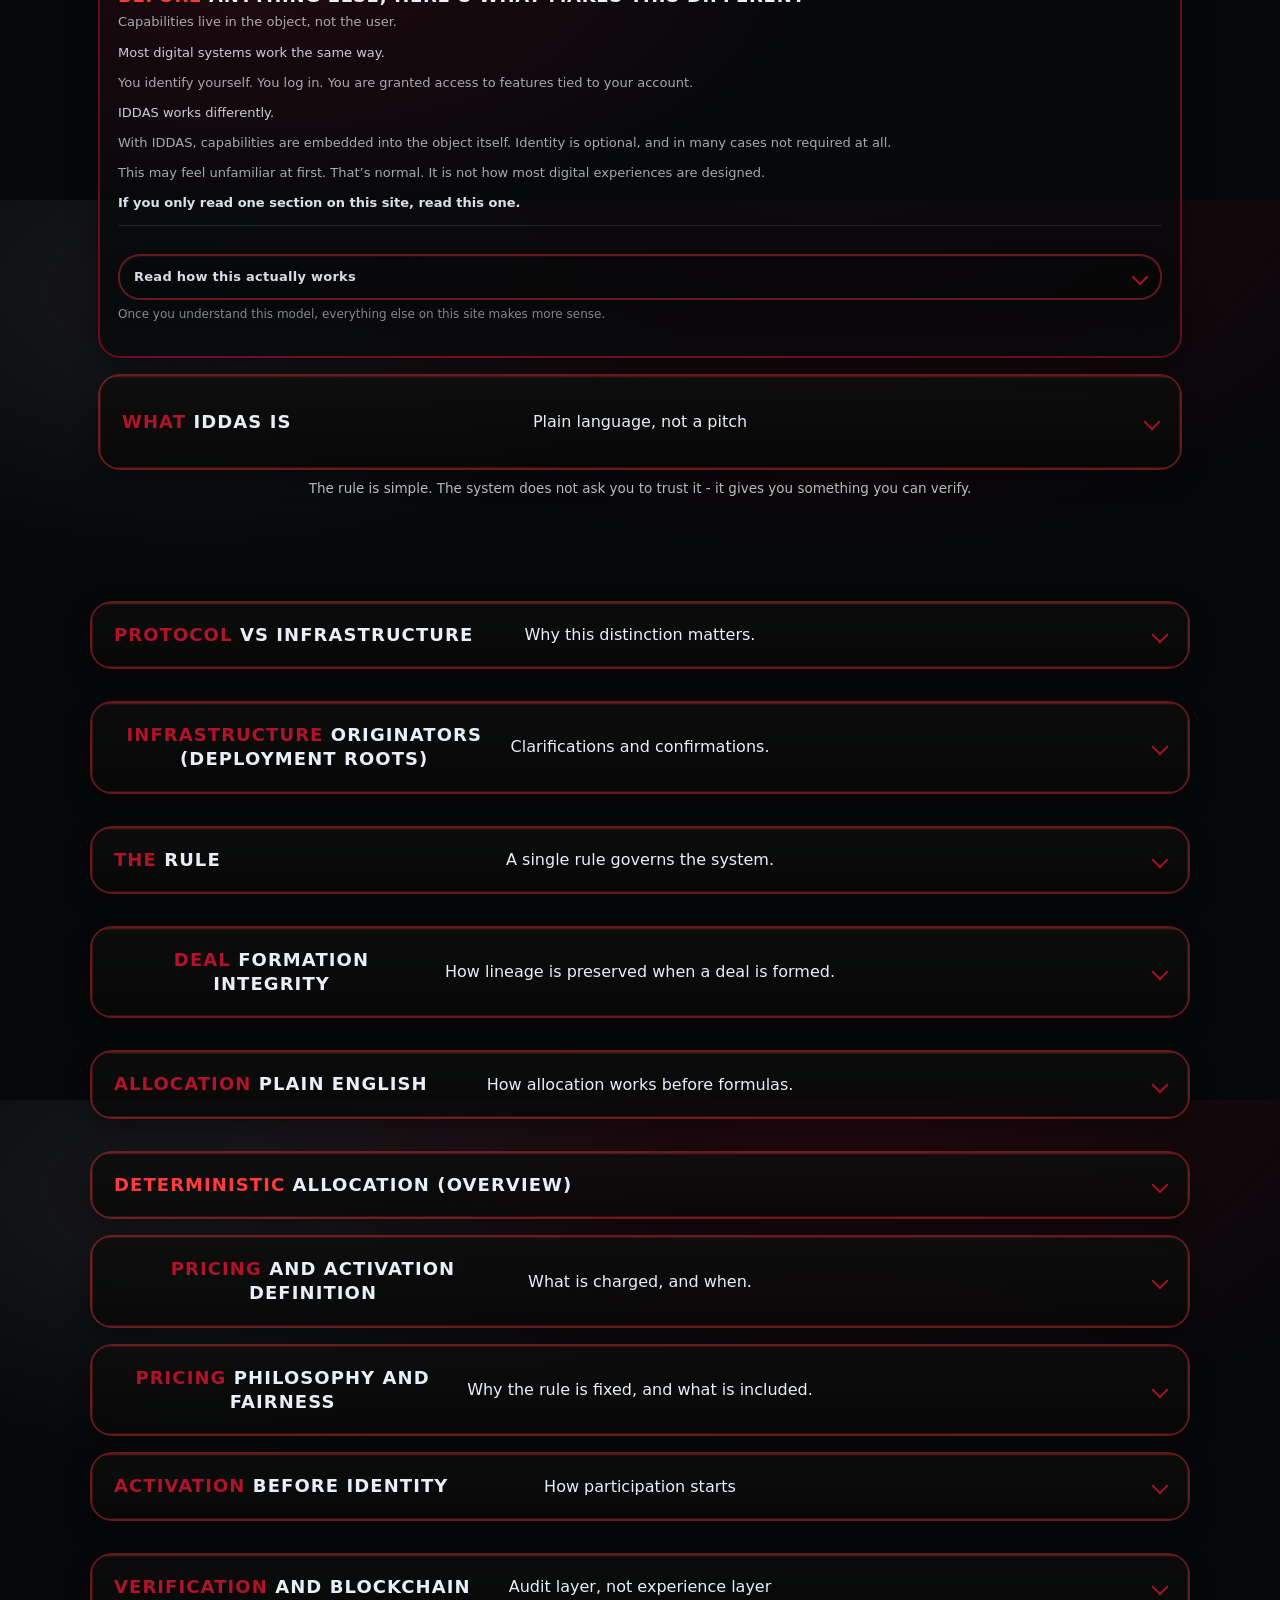
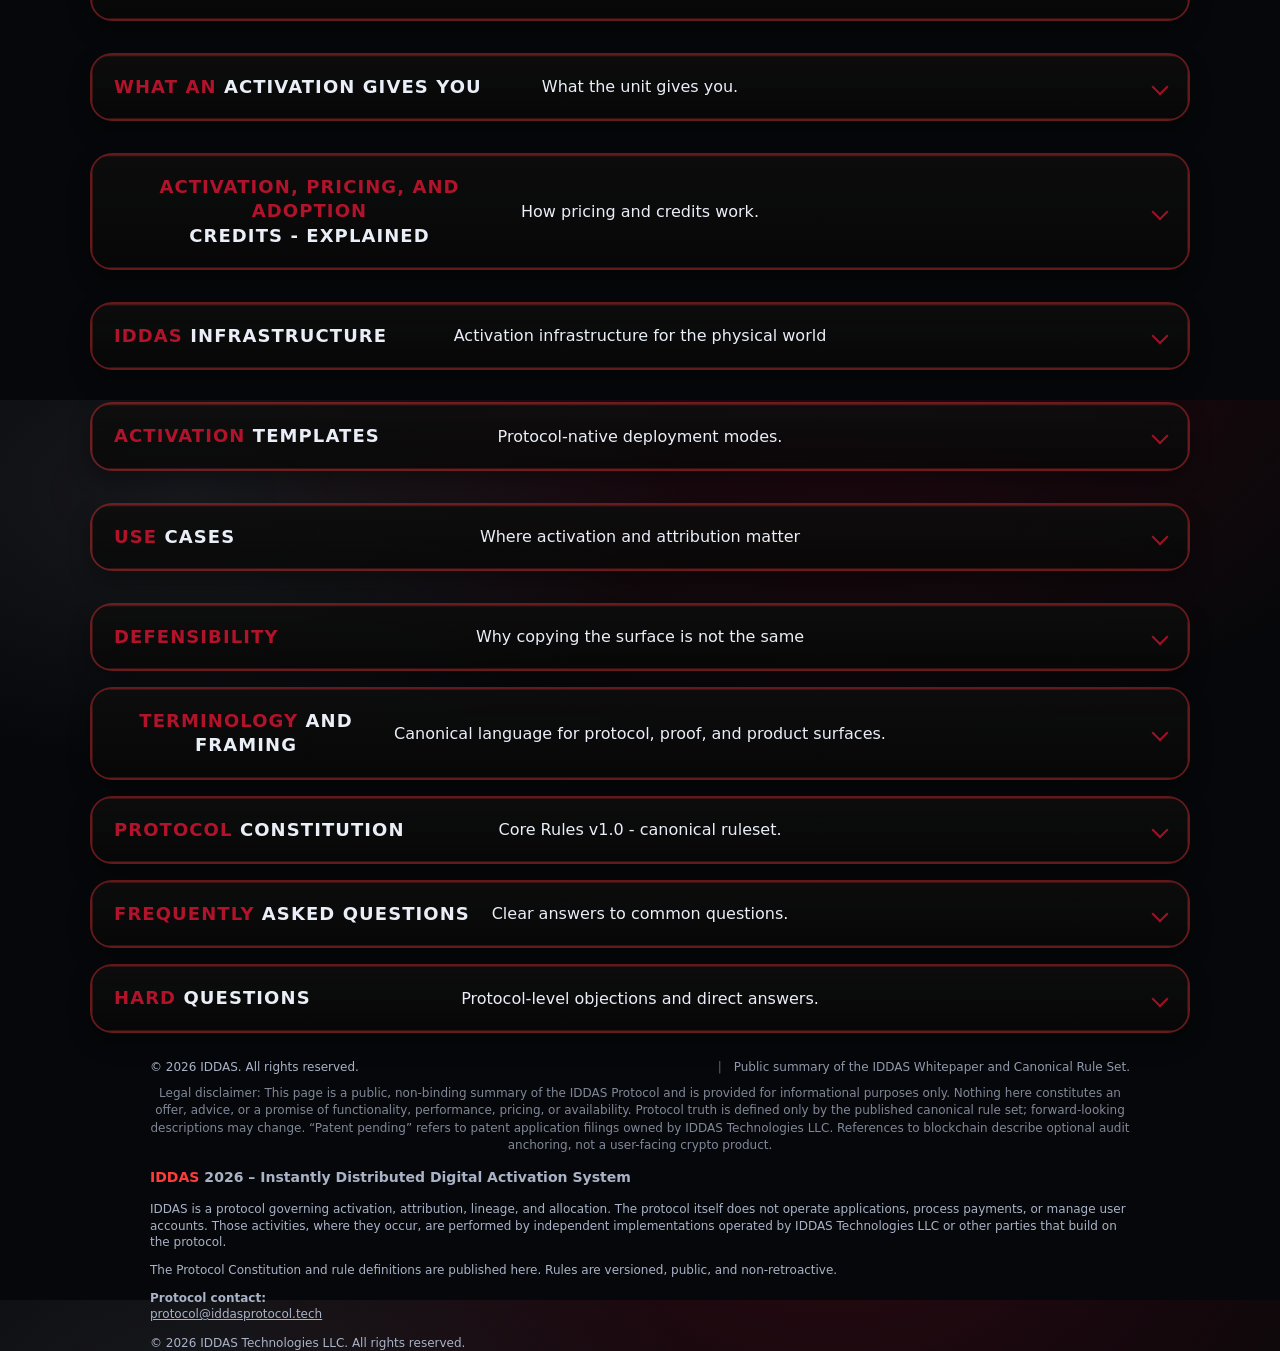
==== commit 7a2f629b: "Update index.html" ====
--- a/index.html
+++ b/index.html
@@ -1829,6 +1829,18 @@
 <div class="heroCard">
 <div class="kicker"><span class="accent-word">ACTIVATION</span> BEFORE IDENTITY</div>
 <h1>IDDAS is a deterministic protocol for identity-free activation, lineage-based attribution, and verifiable outcomes.</h1>
+<p>
+In other words, IDDAS enables activation with immutable attribution and independent verification.
+</p>
+
+<p>
+Once an activation occurs, its lineage, attribution path, and resulting outcomes are deterministically bound and cannot be altered retroactively. Verification does not depend on platform trust, identity disclosure, or discretionary control, and may be independently recomputed from recorded inputs and published rules.
+</p>
+
+<p>
+This property is protocol-level. Applications may vary. Outcomes do not.
+</p>
+
 <p class="sub">No account is required to begin. Identity is optional. Attribution follows lineage. Rule versions and verification proofs are anchored to a public blockchain - no silent changes.<br><br>IDDAS starts with action in the real world: a scan, a tap, a placement, or a verified event. The system records intentional actions first and derives outcomes from those actions, rather than from identity, negotiation, or trust in an operator.<br><br>This allows IDDAS to function in crowds, public spaces, and shared environments where accounts, permissions, and coordination add friction.<br><br><span class="step-header-red">Key properties:</span><br>• Action comes first  <br>• Attribution follows lineage  <br>• Outcomes are rule-based  <br>• Results are verifiable</p>
 <div class="pillRow">
 <span class="pill"><span class="step-header-red">Results are verifiable</span></span>
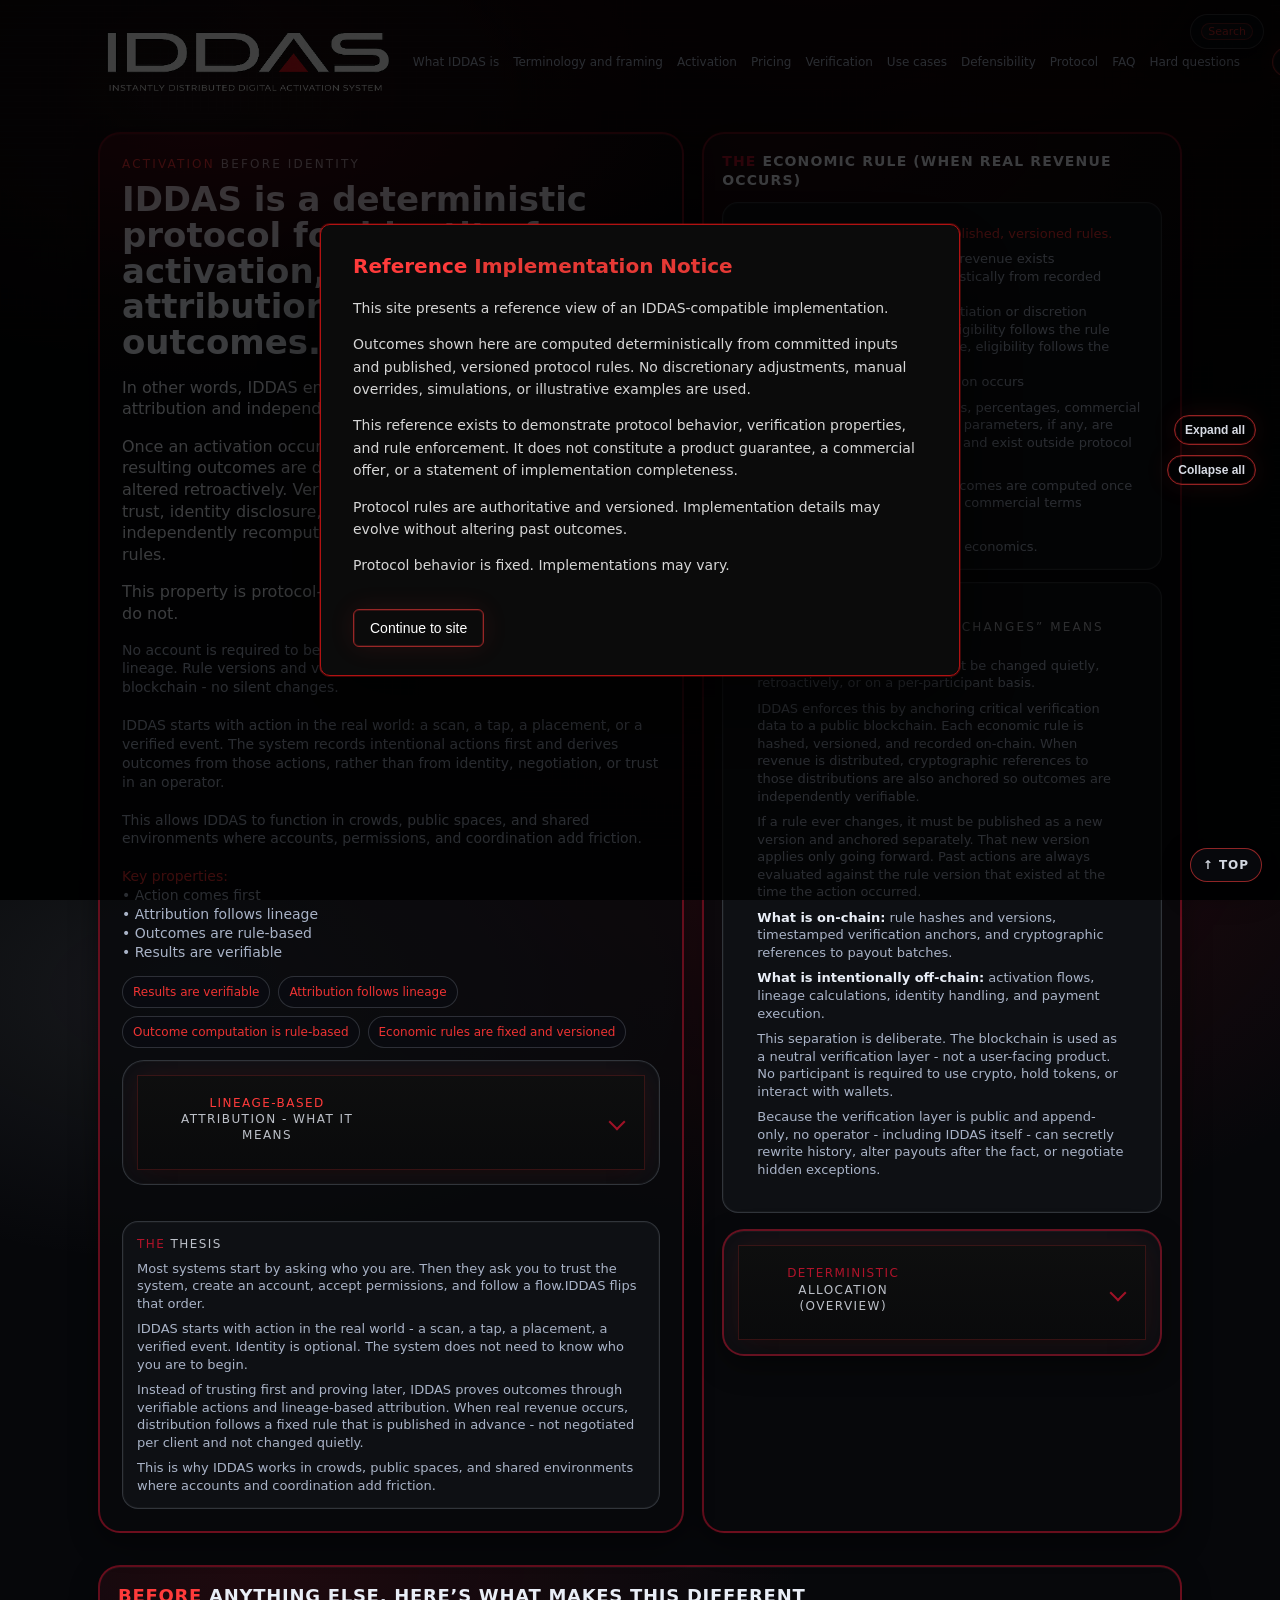
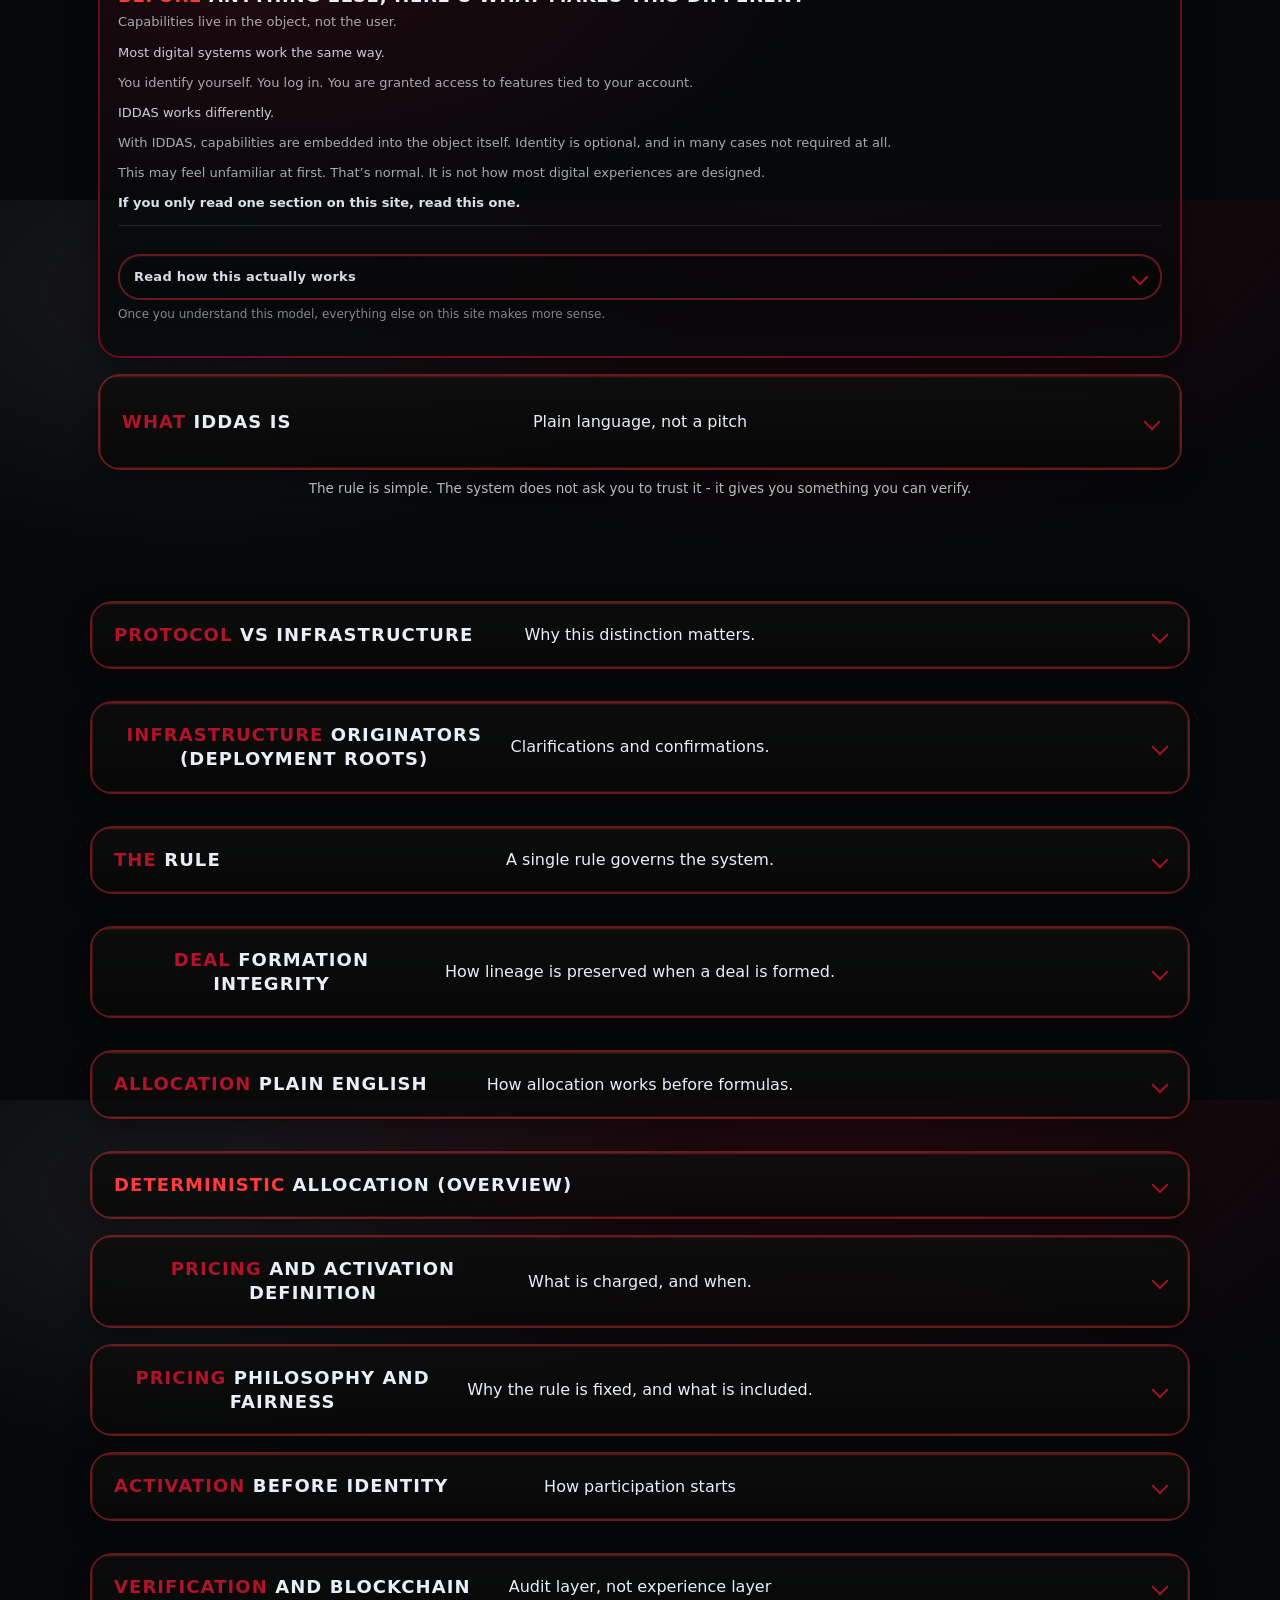
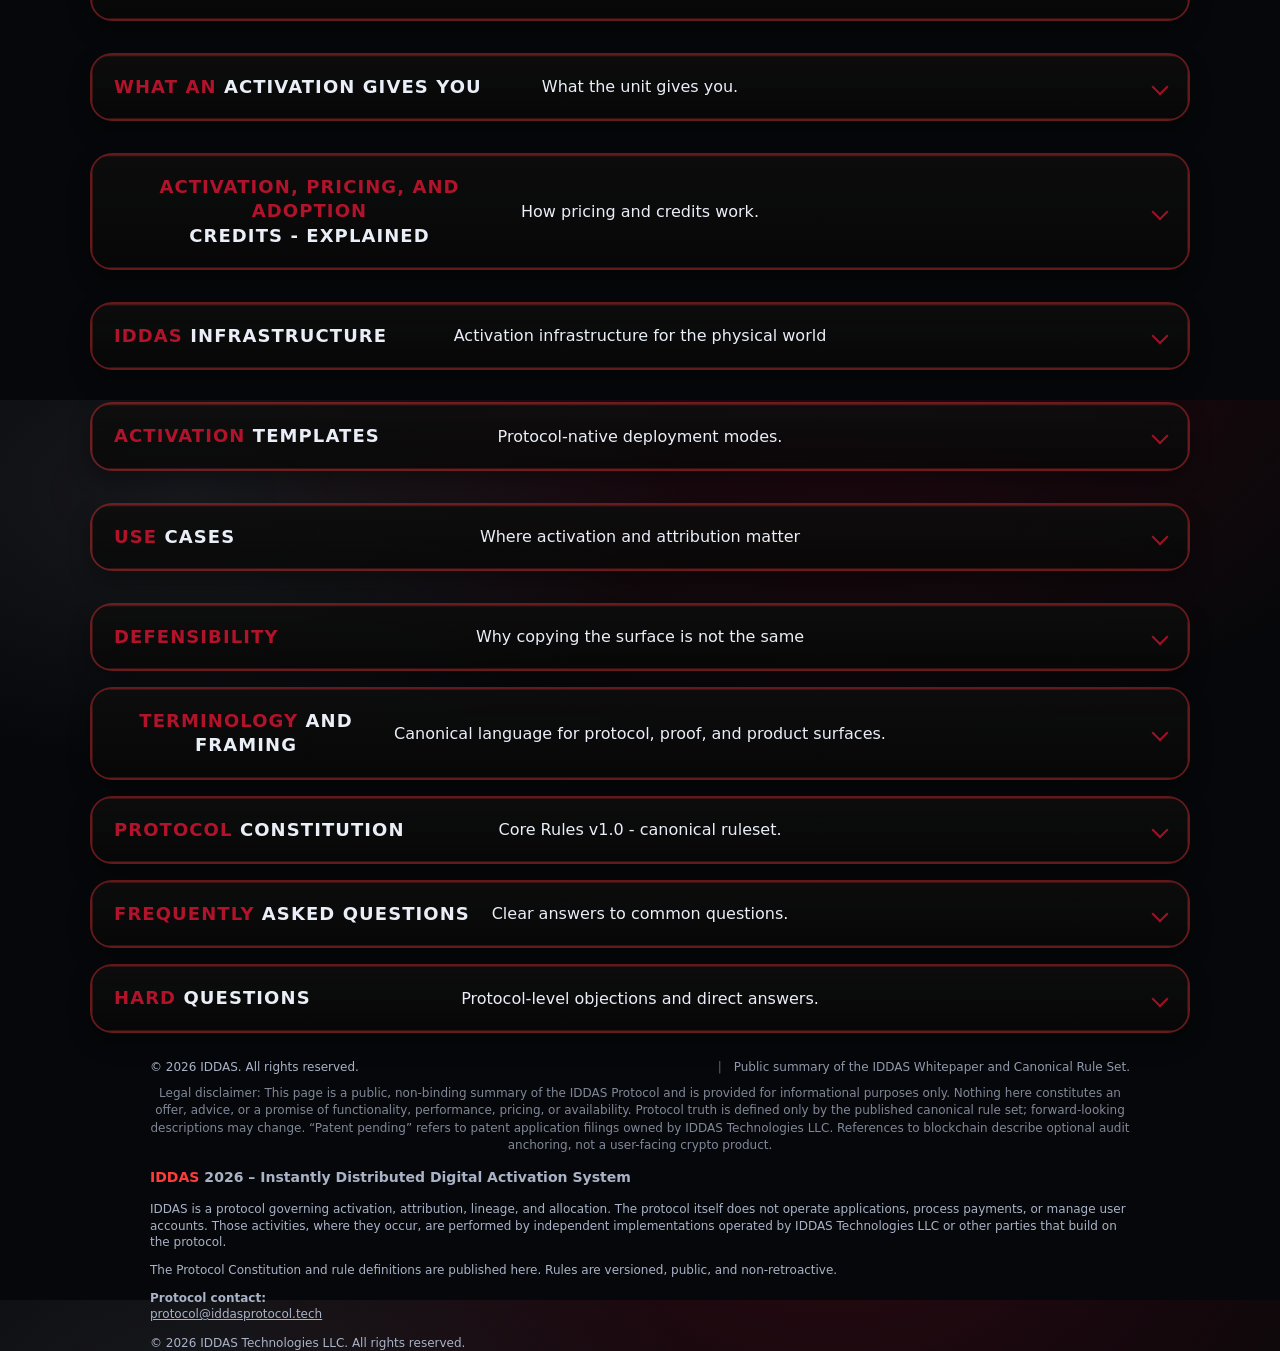
==== commit 326208e7: "Update index.html" ====
--- a/index.html
+++ b/index.html
@@ -1800,7 +1800,7 @@
 <div class="top">
   <a aria-label="IDDAS" class="brand" href="#top">
     <span aria-hidden="true" class="mark">
-      <img alt="IDDAS" src="iddas-logo.svg" style="height:64px;width:auto;display:block;" />
+      <img alt="IDDAS" src="iddas-logo.png" style="height:64px;width:auto;display:block;" />
     </span>
 </a>
   <nav aria-label="Site" class="nav">
@@ -2203,7 +2203,7 @@
 <p class="step-header-red">Activation-based attribution (V1)</p>
 <p>For each verified activation that occurs through an originated surface:</p>
 <ul>
-  <li>a fixed $0.50 deployment attribution is recorded for the Infrastructure Originator</li>
+  <li>a deployment attribution is recorded for the Infrastructure Originator according to the implementation's published rules</li>
   <li>this attribution is computed automatically</li>
   <li>it is triggered only by a verified activation</li>
   <li>it is paid by the operating Steward, not by Brands and not by Participants</li>
@@ -2343,25 +2343,13 @@
 <p><b>2. Deals formed through the candle remain verifiable</b></p>
 <p>If a deal is formed through the candle, the resulting record retains lineage integrity and can be verified from committed events and published, versioned protocol rules.</p>
 
-<p><b>3. Canonical sealing action (enterprise-enabled)</b></p>
-<p>In enterprise-enabled implementations, a deal may be sealed through a single canonical gesture:</p>
-<ul>
-<li>the candle must be unsealed</li>
-<li>the flame must be off</li>
-<li>the user performs a continuous 10-second hold on the candle</li>
-<li>any interruption cancels the attempt silently</li>
-<li>completion emits a single Seal Event and seals immediately</li>
-<li>no confirmation dialog exists</li>
-<li>no alternative gestures exist</li>
-</ul>
-
-<p><b>4. Post-seal behavior</b></p>
+<p><b>3. Post-seal behavior</b></p>
 <p>After sealing, the candle enters a sealed state. The lineage remains append-only and upstream participants cannot be removed or renegotiated. Sealing is one-time and irreversible - there is no unsealing, repetition, or override.</p>
 
-<p><b>5. If a deal occurs outside the candle</b></p>
+<p><b>4. If a deal occurs outside the candle</b></p>
 <p>If a deal is formed outside the candle, the protocol cannot produce lineage-based verification for that deal. This means loss of protocol verification and loss of lineage-based attribution for that outcome.</p>
 
-<p><b>6. The candle as boundary</b></p>
+<p><b>5. The candle as boundary</b></p>
 <p>The candle is the verification boundary: only deals formed through the candle retain lineage integrity for protocol verification.</p>
 </div>
 
@@ -2480,7 +2468,7 @@
 </section>
 </div>
 <section class="section" id="pricing-activation" style="grid-column: 1 / -1; width: 100%; max-width: 1100px; margin: 0 auto;">
-<details class="siteAccordion" data-section="pricing-activation">
+<details id="pricing" class="siteAccordion" data-section="pricing-activation">
 <summary class="siteAccordionSummary">
 <div class="sectionHead">
 <h2><span class="accent">Pricing</span> and Activation Definition</h2>
@@ -3102,6 +3090,86 @@
 <li>Reduced bias from identity gating</li>
 <li>Verifiable data without trust assumptions</li>
 <li>Lower cost and faster execution</li>
+</ul>
+</div>
+</details>
+<details class="card span-4 usecase">
+<summary><span class="title">Hospitality and travel</span><span class="chev"></span></summary>
+<div class="usecaseBody">
+<p>Hotels, airports, cruise lines, tour operators, travel retail.</p>
+<p>Hospitality and travel move people through unfamiliar environments under time pressure. Engagement systems that depend on apps, accounts, or prior registration fail at the moments that matter most: arrival, boarding, check-in, and transition.</p>
+<p>IDDAS enables activation at the point of presence without requiring prior relationship. A traveler can receive a persistent digital object at check-in, access capabilities across the duration of a stay, and retain a connection that continues after departure.</p>
+<p>Capability kits allow hotels, airlines, and operators to evolve what the object does over time without changing the physical touchpoint. Attribution follows the real journey rather than the last digital click.</p>
+<div class="kicker">What becomes possible now</div>
+<ul>
+<li>Activation at arrival without app download</li>
+<li>Capabilities that persist across the full journey</li>
+<li>Post-departure connection without a loyalty account</li>
+<li>Verifiable attribution across physical touchpoints</li>
+</ul>
+</div>
+</details>
+<details class="card span-4 usecase">
+<summary><span class="title">Healthcare and wellness</span><span class="chev"></span></summary>
+<div class="usecaseBody">
+<p>Clinics, hospitals, pharmacies, wellness programs, public health.</p>
+<p>Healthcare encounters generate moments of high attention and genuine need. Most systems lose that value because they require identity, enrollment, or digital infrastructure before any participation can occur.</p>
+<p>IDDAS allows a care moment to become a persistent object without capturing personal data upfront. Participants can receive capabilities tied to a care encounter, access follow-on information, and maintain a connection that identity-free systems cannot provide.</p>
+<p>Capability kits allow programs to attach evolving content, instructions, or access to the same object without reissuing materials. Public health programs can activate populations at scale without the enrollment barriers that typically reduce reach.</p>
+<div class="kicker">What becomes possible now</div>
+<ul>
+<li>Care-moment activation without identity capture</li>
+<li>Persistent access to follow-on resources</li>
+<li>Population-scale programs without enrollment friction</li>
+<li>Attribution across care journeys without personal data dependency</li>
+</ul>
+</div>
+</details>
+<details class="card span-4 usecase">
+<summary><span class="title">Education and learning</span><span class="chev"></span></summary>
+<div class="usecaseBody">
+<p>Schools, universities, training programs, credentialing, informal learning.</p>
+<p>Education creates structured participation across time, but most systems for tracking that participation are fragmented, institution-dependent, and identity-heavy. Learners move between programs, leave and return, and accumulate experience that existing systems cannot easily verify or carry forward.</p>
+<p>IDDAS allows educational activation to produce a persistent, verifiable object that carries lineage across the full learning journey. Institutions can attach capabilities, credentials, or access to a moment of learning without requiring the learner to maintain accounts across systems.</p>
+<p>Attribution follows the chain of instruction and contribution rather than institutional claims.</p>
+<div class="kicker">What becomes possible now</div>
+<ul>
+<li>Persistent learning records without institutional dependency</li>
+<li>Credential attachment without account proliferation</li>
+<li>Attribution across instructors, programs, and environments</li>
+<li>Activation at the moment of learning rather than enrollment</li>
+</ul>
+</div>
+</details>
+<details class="card span-4 usecase">
+<summary><span class="title">Financial services and fintech</span><span class="chev"></span></summary>
+<div class="usecaseBody">
+<p>Banks, credit unions, insurance, payments, advisory services.</p>
+<p>Financial services require identity at the moment of transaction, but relationship-building does not. Most financial systems conflate the two, creating friction that prevents engagement before trust is established.</p>
+<p>IDDAS allows financial organizations to activate relationships before identity is required. A prospect, member, or client can receive a persistent object tied to a moment of contact, return to it across time, and progress toward identity-bearing transactions at their own pace.</p>
+<p>Capability kits allow institutions to evolve what the object offers without reissuing materials or rebuilding campaigns. Attribution follows the genuine relationship chain rather than last-touch digital claims.</p>
+<div class="kicker">What becomes possible now</div>
+<ul>
+<li>Relationship activation before identity is required</li>
+<li>Persistent engagement across the trust-building period</li>
+<li>Capability evolution without reissuing materials</li>
+<li>Verifiable attribution for referral and advisor networks</li>
+</ul>
+</div>
+</details>
+<details class="card span-4 usecase">
+<summary><span class="title">Retail and consumer services</span><span class="chev"></span></summary>
+<div class="usecaseBody">
+<p>Car washes, salons, dry cleaners, auto services, specialty retail, subscription businesses.</p>
+<p>Retail and consumer service businesses build real relationships through repeated visits, but most have no practical way to make those relationships persistent and digital without requiring apps or loyalty program enrollment. The moment a customer is present and engaged is the highest-value moment, and most systems miss it entirely.</p>
+<p>IDDAS enables activation at the point of service without friction. A customer at a car wash, salon, or retail counter can receive a persistent digital object tied to that visit, return to it, share it with people they know, and carry it forward across future visits. Keepers can attach capabilities, offers, and communications to the same object over time without replacing materials or running new campaigns.</p>
+<p>Sponsorship positions inside the candle allow the business to extend additional value to customers through curated partner relationships, creating a new revenue layer on top of the existing service. The same customer who washes their car today can carry a candle that carries meaning, offers, and ongoing connection long after they leave the lot.</p>
+<div class="kicker">What becomes possible now</div>
+<ul>
+<li>Activation at point of service without app or enrollment</li>
+<li>Persistent customer connection across repeat visits</li>
+<li>Shareable object that brings new customers through existing ones</li>
+<li>Sponsorship revenue from curated partner placements inside the candle</li>
 </ul>
 </div>
 </details>
@@ -3724,36 +3792,18 @@
 <li>The boundaries that preserve the sacred candle</li>
 </ul>
 <p>This spec is protocol law. UI, animation, and implementation must conform to it.</p>
-<div class="protoH protoH2" id="p16-2">16.2 Canonical sealing action (non-negotiable)</div>
-<p>The only valid sealing action is:</p>
-<p>In an enterprise-enabled context, the user performs a continuous 10-second hold on an unsealed candle with the flame off. Any interruption cancels the attempt silently, and completion seals immediately with no confirmation dialog.</p>
-<p>There are:</p>
-<ul class="protoList">
-<li>No alternative gestures</li>
-<li>No variants</li>
-<li>No shortcuts</li>
-<li>No secondary confirmation mechanisms</li>
-</ul>
-<p>This action is canonical across enterprise-enabled implementations, devices, and environments.</p>
-<div class="protoH protoH2" id="p16-3">16.3 Preconditions (when sealing is allowed)</div>
+<div class="protoH protoH2" id="p16-2">16.2 Preconditions (when sealing is allowed)</div>
 <p>A candle may be sealed only if all of the following are true:</p>
 <ul class="protoList">
 <li>1) The candle is unsealed</li>
 <li>2) The flame is off</li>
-<li>3) The user performs a continuous 10-second hold on the candle (or flame area) in an enterprise-enabled context</li>
 </ul>
 <p>Notes:</p>
 <ul class="protoList">
 <li>A candle may be sealed immediately upon receipt, or saved and sealed later while it remains unsealed.</li>
 <li>A candle with the flame on cannot be sealed.</li>
 </ul>
-<div class="protoH protoH2" id="p16-4">16.4 Sealing gesture requirements</div>
-<p>Duration</p>
-<ul class="protoList">
-<li>Hold duration: 10.0 seconds</li>
-<li>Must be continuous</li>
-<li>Any interruption cancels the attempt</li>
-</ul>
+<div class="protoH protoH2" id="p16-3">16.3 Sealing gesture requirements</div>
 <p>Feedback during hold</p>
 <ul class="protoList">
 <li>The system MUST provide calm, visible progress feedback</li>
@@ -3767,15 +3817,14 @@
 <li>No message is shown</li>
 <li>The candle remains unsealed</li>
 </ul>
-<div class="protoH protoH2" id="p16-5">16.5 Completion moment (the seal)</div>
-<p>When the 10-second hold completes:</p>
+<div class="protoH protoH2" id="p16-4">16.4 Completion moment (the seal)</div>
 <ul class="protoList">
 <li>1) A single seal acknowledgment moment occurs</li>
 <li>2) The candle is immediately and permanently sealed</li>
 <li>3) A Seal Event is emitted (see 16.8)</li>
 </ul>
 <p>There is no confirmation dialog. Completion of the hold is the commitment.</p>
-<div class="protoH protoH2" id="p16-6">16.6 Irreversibility</div>
+<div class="protoH protoH2" id="p16-5">16.5 Irreversibility</div>
 <p>Once sealed:</p>
 <ul class="protoList">
 <li>The candle cannot be unsealed</li>
@@ -3784,7 +3833,7 @@
 <li>The sealing action cannot be repeated</li>
 </ul>
 <p>This irreversibility is intentional and required. Sealing is equivalent to signing a contract, sealing a letter, or committing a transaction.</p>
-<div class="protoH protoH2" id="p16-7">16.7 Relationship to the candle (sacred boundary)</div>
+<div class="protoH protoH2" id="p16-6">16.6 Relationship to the candle (sacred boundary)</div>
 <p>The candle remains:</p>
 <ul class="protoList">
 <li>Visually a candle</li>
@@ -3798,7 +3847,7 @@
 <li>The candle does not expose settings or status panels</li>
 <li>The candle remains recognizable and unchanged</li>
 </ul>
-<div class="protoH protoH2" id="p16-8">16.8 Seal event (protocol artifact)</div>
+<div class="protoH protoH2" id="p16-7">16.7 Seal event (protocol artifact)</div>
 <p>Upon successful sealing, the system MUST generate a single immutable Seal Event containing:</p>
 <ul class="protoList">
 <li>Timestamp</li>
@@ -3808,9 +3857,9 @@
 <li>Rule version reference</li>
 </ul>
 <p>This event is immutable, verifiable, and is the authoritative record of commitment.</p>
-<div class="protoH protoH2" id="p16-9">16.9 Post-seal boundary</div>
+<div class="protoH protoH2" id="p16-8">16.8 Post-seal boundary</div>
 <p>Any post-seal steps occur outside the candle and outside this specification. This spec governs only the sealing action, its prerequisites, its irreversibility, and the resulting Seal Event.</p>
-<div class="protoH protoH2" id="p16-10">16.10 Explicit non-goals (what this is NOT)</div>
+<div class="protoH protoH2" id="p16-9">16.9 Explicit non-goals (what this is NOT)</div>
 <p>The Candle Seal is not:</p>
 <ul class="protoList">
 <li>A settings action</li>
@@ -3822,7 +3871,7 @@
 <li>A consumer-default feature</li>
 </ul>
 <p>There is one candle. There is one seal.</p>
-<div class="protoH protoH2" id="p16-11">16.11 Authority</div>
+<div class="protoH protoH2" id="p16-10">16.10 Authority</div>
 <p>This spec governs UI design, animation, engineering implementation, documentation, and website language. If an implementation conflicts with this spec, the spec wins.</p>
 <p>Status</p>
 <p>CANDLE SEALING SPEC v1.0 - LOCKED</p>
